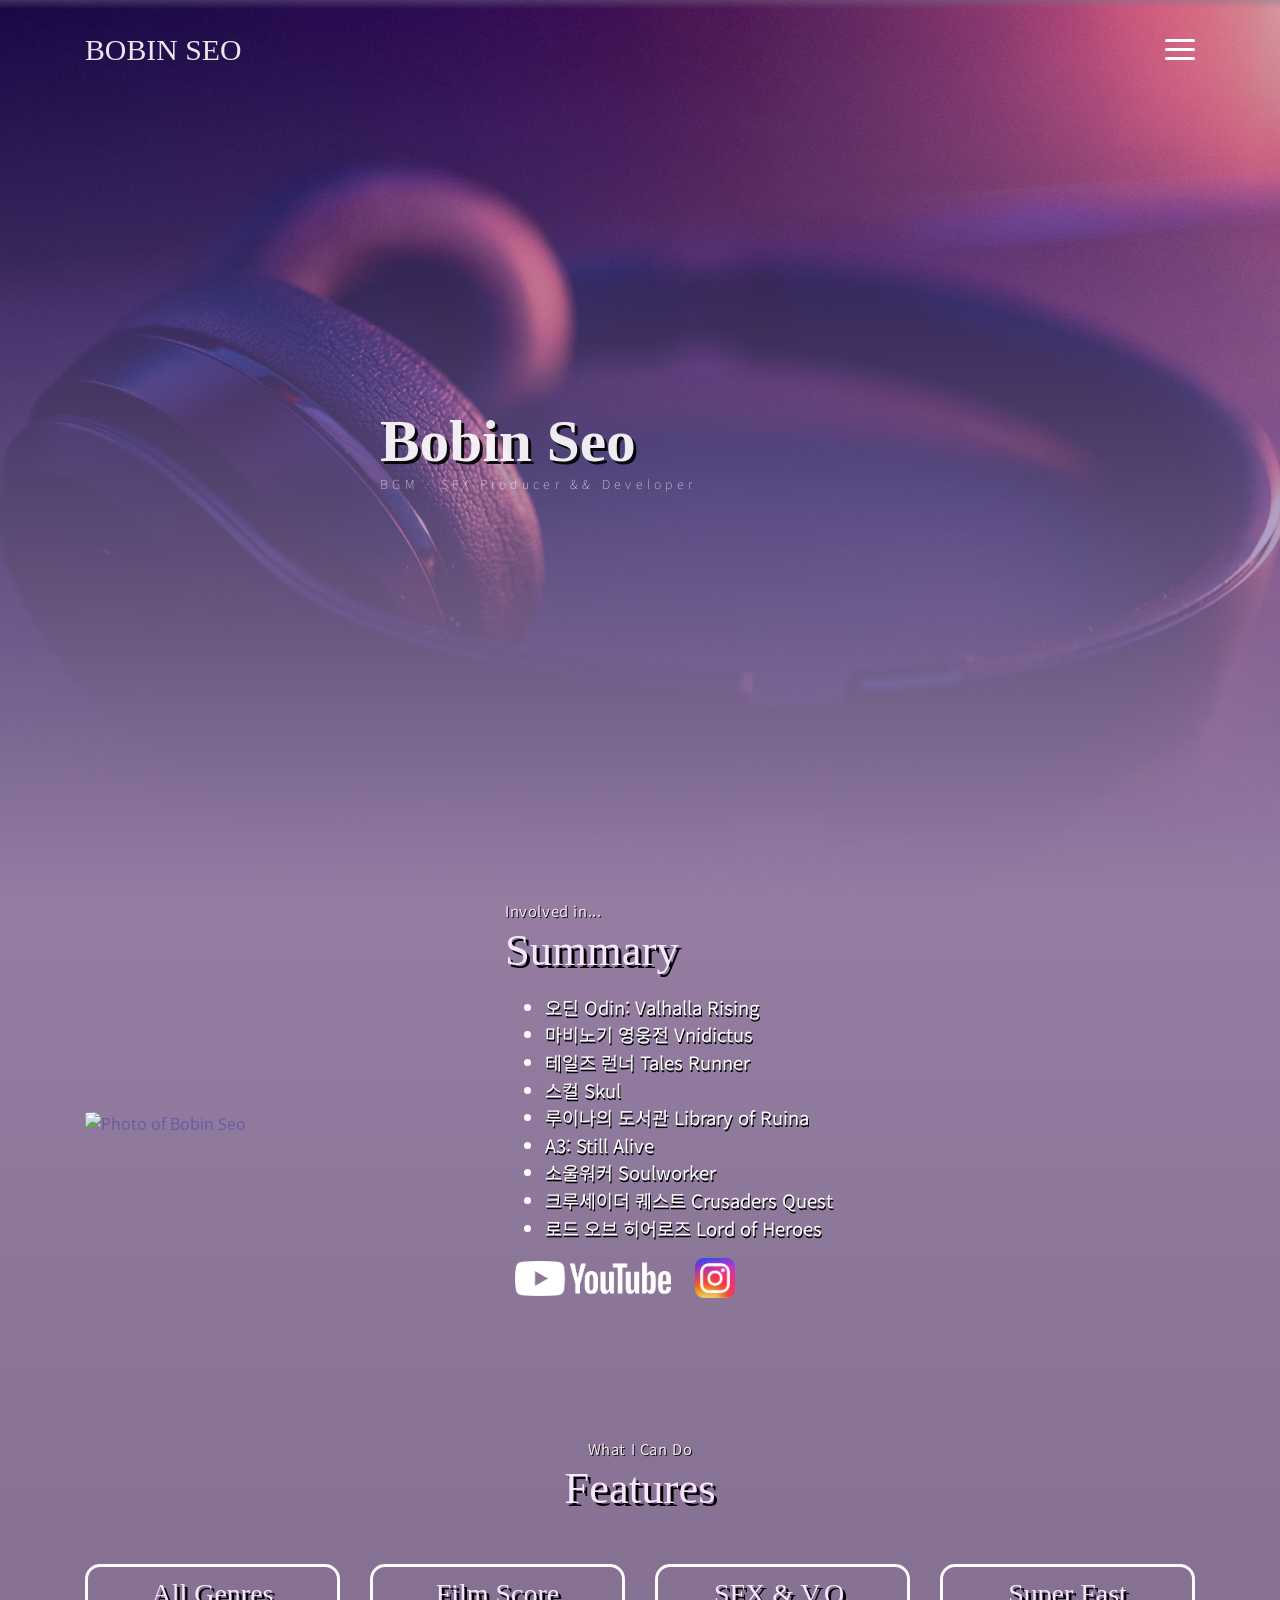
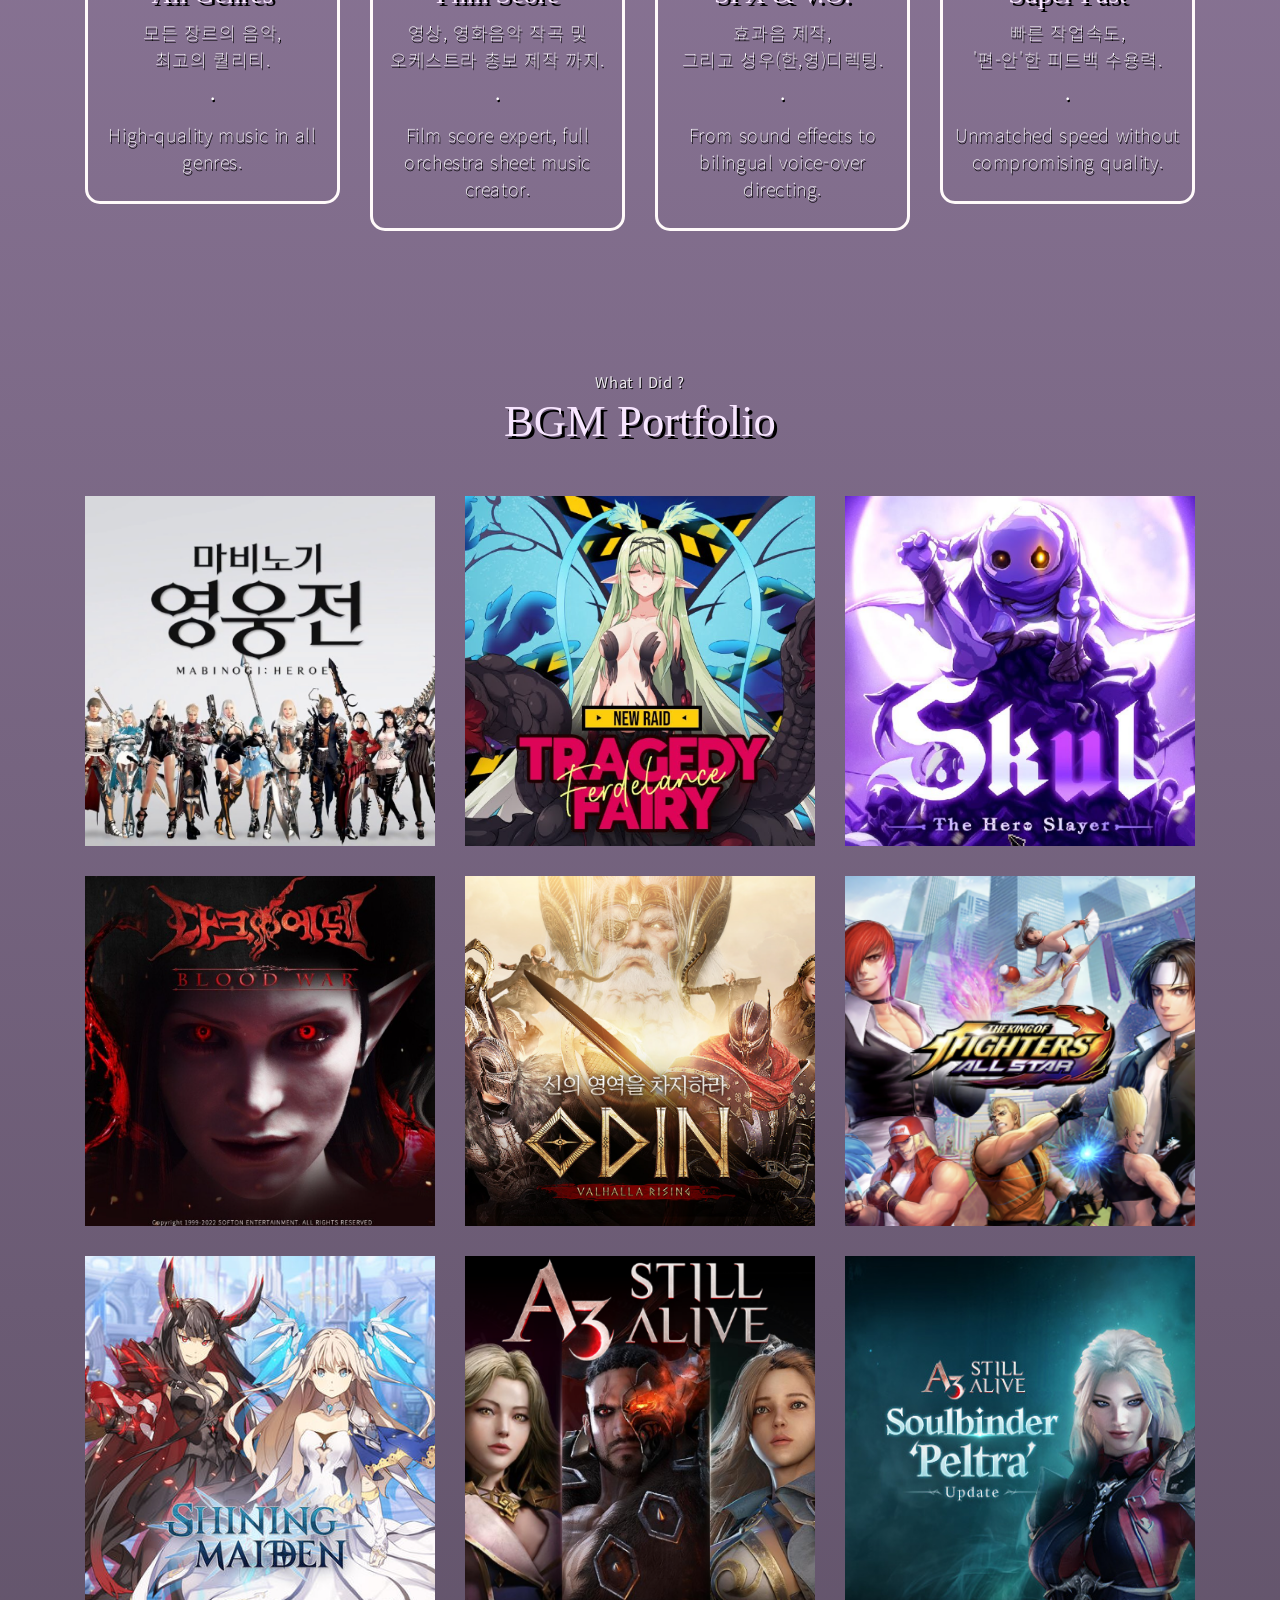
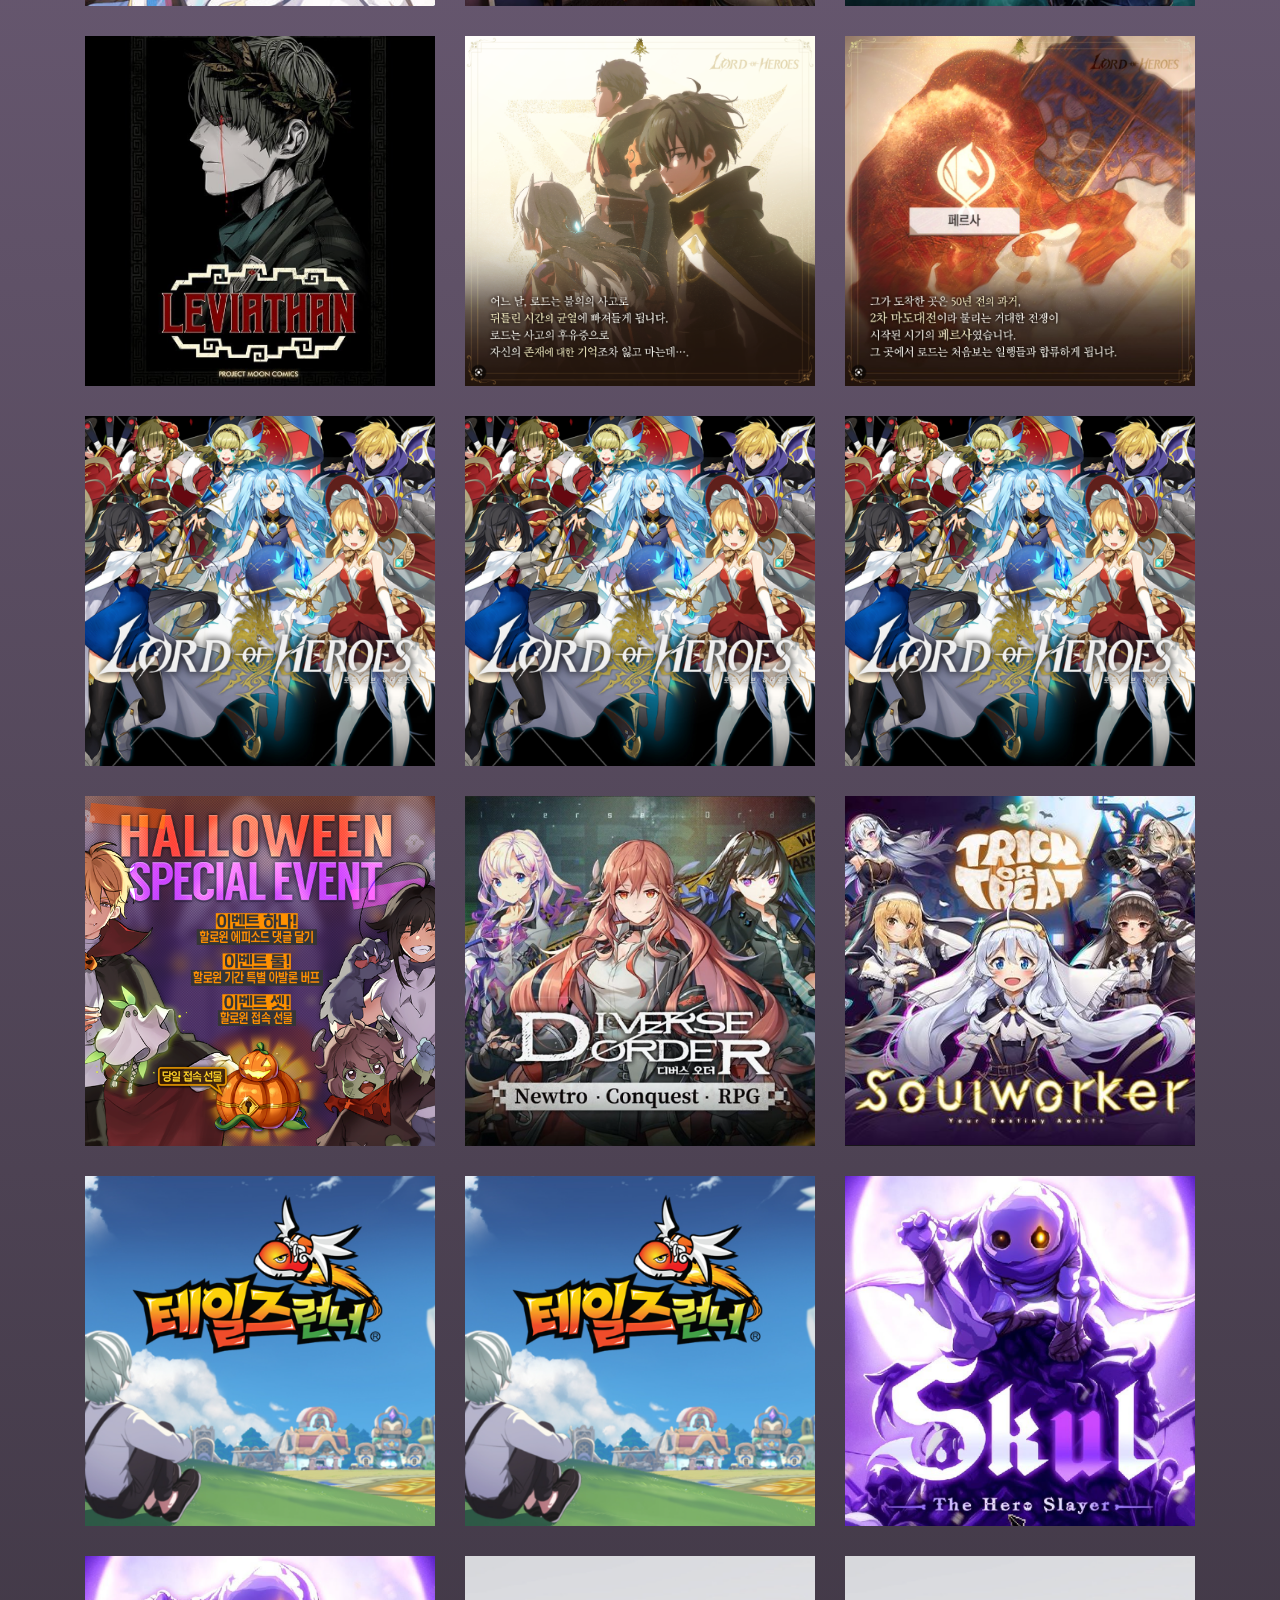
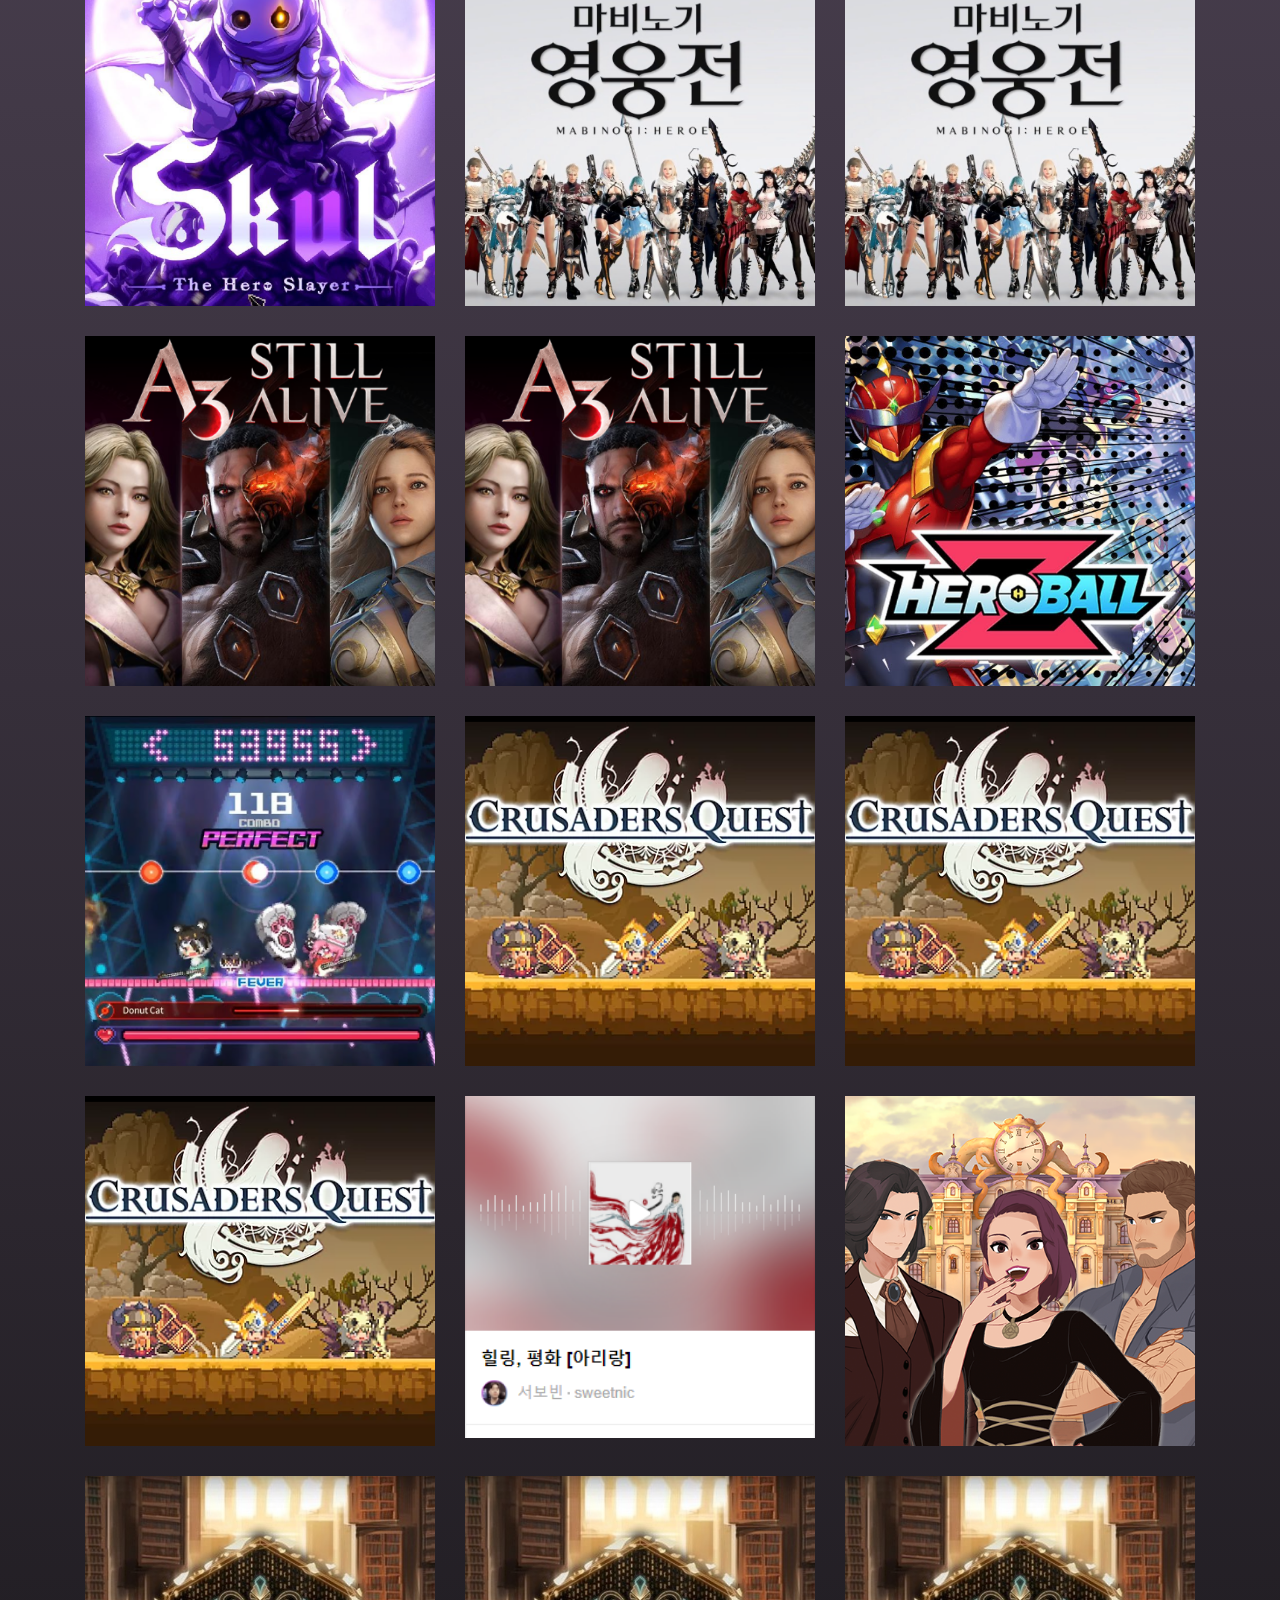
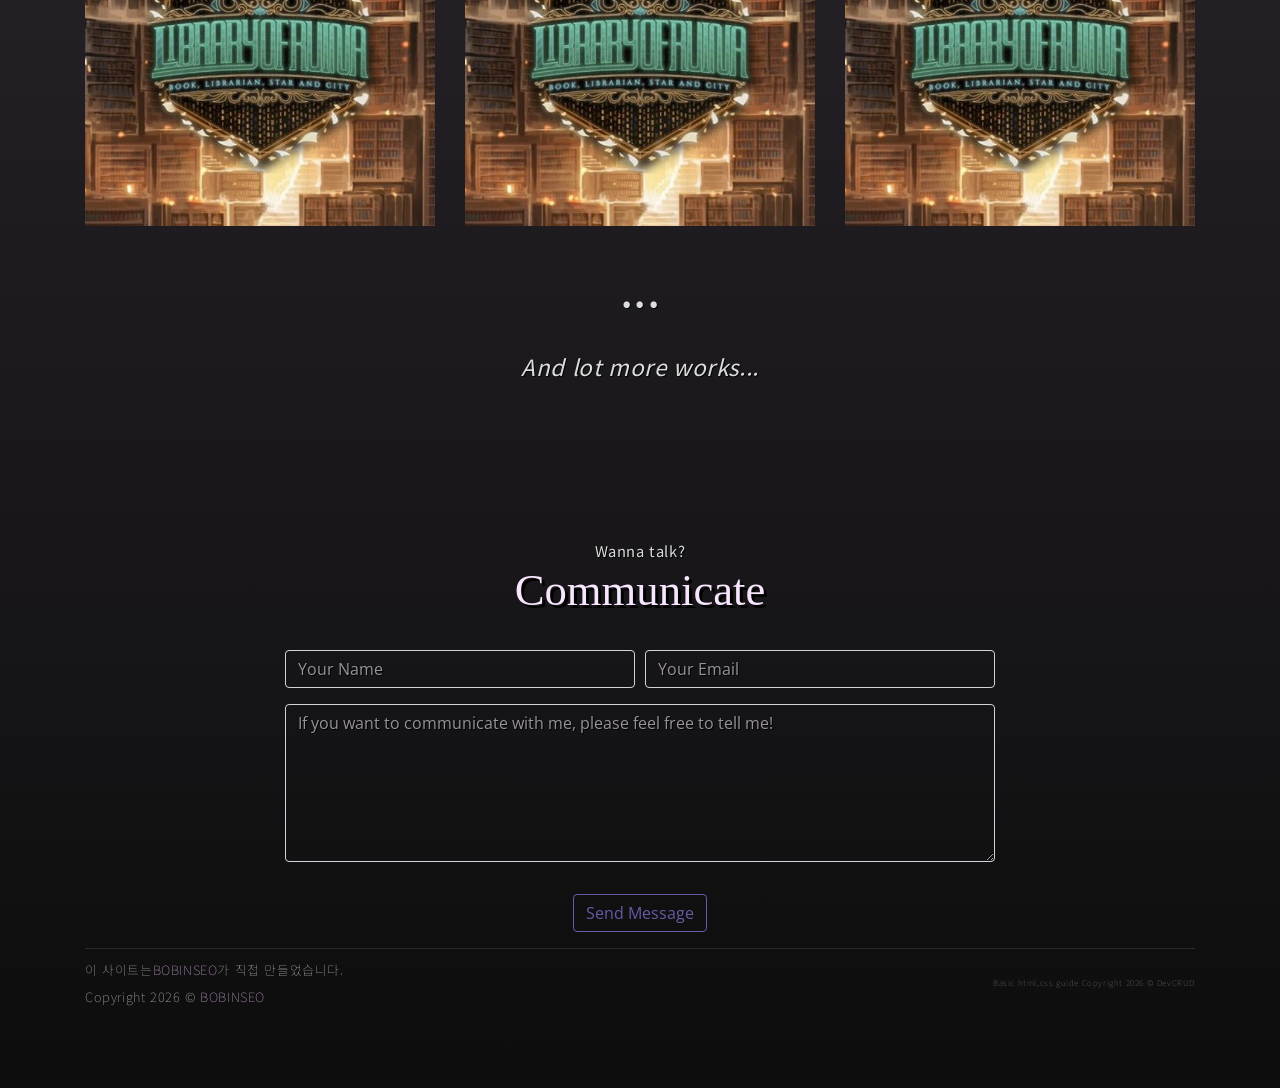
==== index.html @ 7906cbd5 "트레지디페어리 링크 수정" ====
<!DOCTYPE html>
<html lang="ko">
<head>
    <script src="https://kit.fontawesome.com/e84d4ce6f6.js" crossorigin="anonymous"></script>
	<meta charset="utf-8">
    <meta name="viewport" content="width=device-width, initial-scale=1, shrink-to-fit=no">
    <title>BOBIN SEO | Music & Sound Portfolio</title>
    <meta name="description" content="서보빈의 포트폴리오 웹사이트 | BOIBN SEO's Portfolio Website">
    <meta property="og:url" content="https://bobinseo.com">
    <meta property="og:title" content="서보빈의 포트폴리오 | BOIBN SEO's Portfolio">
    <meta property="og:type" content="website">
    <meta property="og:image" content="https://drive.google.com/uc?id=1fl97B_KArt2QrS_g76YPduOI6nVR3WTX">
    <meta property="og:description" content="서보빈의 포트폴리오 웹사이트 | BOIBN SEO's Portfolio Website">
    <meta name="naver-site-verification" content="b8c84375ed3cff5c813e1b20cf04dd9e8c3ff704" />
    <meta name="naver-site-verification" content="958705b2756553b239c29cc25637995adaf542cd" />
    <!-- font icons -->
    <link rel="stylesheet" href="assets/vendors/themify-icons/css/themify-icons.css">
    <!-- Bootstrap + index main styles -->
	<link rel="stylesheet" href="assets/css/index.css">
    <link rel="preconnect" href="https://fonts.googleapis.com">
    <link rel="preconnect" href="https://fonts.gstatic.com" crossorigin>
    <link href="https://fonts.googleapis.com/css2?family=Jua&family=Noto+Serif+KR:wght@500&family=Noto+Sans+KR&family=Source+Sans+Pro&family=Do+Hyeon&family=Do Hyeon:wght@300;500&IBM+Plex+Sans+KR&IBM+Plex+Sans+KR:wght@600&display=swap" rel="stylesheet">
    
</head>
<body data-spy="scroll" data-target=".navbar" data-offset="40" id="home">
    <div id="load">
        <img src="./assets/imgs/loading.gif" alt="loading gif">
    </div>
    <!-- Page Navbar -->
    <nav class="custom-navbar" data-spy="affix" data-offset-top="20">
        <div class="container">
            <a href="#home" class="logo">BOBIN SEO</a>
            <ul class="nav">
                <li class="item">
                    <a class="link" href="#home">Home</a>
                </li>
                <li class="item">
                    <a class="link" href="#about">Summary</a>
                </li>
                <li class="item">
                    <a class="link" href="#portfolio">Portfolio</a>
                </li>
                <li class="item">
                    <a class="link" href="#Communicate">Communicate</a>
                </li>
            </ul>
            <a href="javascript:void(0)" id="nav-toggle" class="hamburger hamburger--elastic">
                <div class="hamburger-box">
                  <div class="hamburger-inner"></div>
                </div>
            </a>
        </div>          
    </nav><!-- End of Page Navbar -->

    <!-- page header -->
    <header id="home" class="header">
        <div class="overlay"></div>
        <div class="header-content container">
            <h1 class="header-title">
                <span class="down">Bobin Seo</span>
            </h1>
            <p class="header-subtitle">BGM &#183; SFX Producer && Developer</p>
        </div>              
    </header><!-- end of page header -->

    <!-- about section -->
    <section class="background-color">
    <section class="section pt-0" id="about">
        <!-- container -->
        <div class="container text-center">
            <!-- about wrapper -->
            <div class="about">
                <div class="about-img-holder">
                    <img src="./assets/imgs/mypic.jpg" class="about-img" alt="Photo of Bobin Seo">
                </div>
                <div class="about-caption">
                    <p class="section-subtitle">Involved in...</p>
                    <h2 class="section-title mb-3">Summary</h2>
                    <p>
                        <ul class="sum-list" style="font-family: 'Noto Sans KR', sans-serif; font-size: 1.15rem; color:#fff">
                            <li>오딘 Odin: Valhalla Rising</li>
                            <li>마비노기 영웅전 Vnidictus</li>
                            <li>테일즈 런너 Tales Runner</li>
                            <li>스컬 Skul</li>
                            <li>루이나의 도서관 Library of Ruina</li>
                            <li>A3: Still Alive</li>
                            <li>소울워커 Soulworker</li>
                            <li>크루세이더 퀘스트 Crusaders Quest</li>
                            <li>로드 오브 히어로즈 Lord of Heroes</li>
                        </ul>
                    </p>
                    <div class="sns-btn">
                        <a href="https://www.youtube.com/channel/UCmDfRomJVH2MfhT-hBpB-mQ" target="_blank">
                            <img class="yutube-btn" src="./assets/imgs/yt_logo_mono_dark.png" alt="Go to Bobin's youtube channel">
                        <a>
                        <a href="https://www.instagram.com/b0b1n2" target="_blank">
                            <img class="insta-btn" src="./assets/imgs/insta_logo.png" alt="Go to Bobin's instagram feed">
                        <a>
                    </div>
                </div>              
            </div><!-- end of about wrapper -->
        </div><!-- end of container -->
    </section> <!-- end of about section -->

    <!-- Features = service section -->
    <section class="section" id="service">
        <div class="container text-center">
            <p class="section-subtitle">What I Can Do</p>
            <h6 class="section-title mb-6">Features</h6>
        <!-- row -->
            <div class="row">
                <div class="col-md-6 col-lg-3 service-card-container">
                    <div class="service-card">
                        <div class="body">
                            <i class="fa-solid fa-icons"></i>
                            <h6 class="title">All Genres</h6>
                            <p class="feature-sub" style="font-family: 'Noto Sans KR', sans-serif;">모든 장르의 음악,<br>최고의 퀄리티.<br><span style="font-size: 2rem;">&#183;</span><br>High-quality music in all genres.</p>
                        </div>
                    </div>
                </div>
                <div class="col-md-6 col-lg-3 service-card-container">
                    <div class="service-card">
                        <div class="body">
                            <i class="fa-solid fa-photo-film"></i>
                            <h6 class="title">Film Score</h6>
                            <p class="feature-sub" style="font-family: 'Noto Sans KR', sans-serif;">영상, 영화음악 작곡 및<br>오케스트라 총보 제작 까지.<br><span style="font-size: 2rem;">&#183;</span><br>Film score expert, full orchestra sheet music creator.</p>
                        </div>
                    </div>
                </div>
                <div class="col-md-6 col-lg-3 service-card-container">
                    <div class="service-card">
                        <div class="body">
                            <i class="fa-solid fa-microphone-lines"></i>
                            <h6 class="title">SFX & V.O.</h6>
                            <p class="feature-sub" style="font-family: 'Noto Sans KR', sans-serif;">효과음 제작,<br>그리고 성우(한,영)디렉팅.<br><span style="font-size: 2rem;">&#183;</span><br>From sound effects to bilingual voice-over directing.</p>
                        </div>
                    </div>
                </div>
                <div class="col-md-6 col-lg-3 service-card-container">
                    <div class="service-card">
                        <div class="body">
                            <i class="fa-solid fa-rocket"></i>
                            <h6 class="title">Super Fast</h6>
                            <p class="feature-sub" style="font-family: 'Noto Sans KR', sans-serif;">빠른 작업속도,<br>'편-안'한 피드백 수용력.<br><span style="font-size: 2rem;">&#183;</span><br>Unmatched speed without compromising quality.</p>
                        </div>
                    </div>
                </div>
            </div><!-- end of row -->
        </div>
    </section><!-- end of service section -->

    <!-- portfolio section -->
    <section class="section" id="portfolio">
        <div class="container text-center">
            <p class="section-subtitle">What I Did ?</p>
            <h6 class="section-title mb-6">BGM Portfolio</h6>
            <!-- row -->
            <div class="row box1 popupModalVideo">
                <div class="col-md-4">
                    <a data-video="p4M-d61k81o" class="portfolio-card">
                        <img src="./assets/imgs/vin.png" class="portfolio-card-img" class="img-responsive rounded" alt="Vindictus raid battle theme">    
                        <span class="portfolio-card-overlay">
                            <span class="portfolio-card-caption">
                                <h4 class="game-title" style="font-family: 'Noto Sans KR', sans-serif;">마비노기 영웅전</h5>
                                <p class="font-weight-normal game-subtitle" style="font-family: 'Noto Sans KR', sans-serif;">밀레드 레이드 전투 BGM</p>
                                <!-- <h4 class="click">Click!</h4> -->
                            </span>                         
                        </span>                     
                    </a>
                </div>
                <div class="col-md-4">
                    <a data-video="hp3LPXqdZek" class="portfolio-card">
                        <img src="./assets/imgs/soul_tf.png"  class="portfolio-card-img" class="img-responsive rounded" alt="Soulworker tragedy fairy theme">    
                        <span class="portfolio-card-overlay">
                            <span class="portfolio-card-caption">
                                <h4 class="game-title" style="font-family: 'Noto Sans KR', sans-serif;">소울워커</h5>
                                <p class="font-weight-normal game-subtitle" style="font-family: 'Noto Sans KR', sans-serif;">트래지디 페어리 테마</p>
                                <!-- <h4 class="click">Click!</h4> -->
                            </span>                         
                        </span>                     
                    </a>
                </div>
                <div class="col-md-4">
                    <a data-video='qFC0OEAxKBI' class="portfolio-card">
                        <img class="portfolio-card-img" src="./assets/imgs/skul.png" class="img-responsive rounded" alt="Skul chapter 5 boss phase 1 theme">
                        <span class="portfolio-card-overlay">
                            <span class="portfolio-card-caption">
                                <h4 class="game-title" style="font-family: 'Noto Sans KR', sans-serif;">스컬</h5>
                                <p class="font-weight-normal game-subtitle" style="font-family: 'Noto Sans KR', sans-serif;">챕터 5 보스 Phase 1</p>
                                <!-- <h4 class="click">Click!</h4> -->
                            </span>                         
                        </span>                         
                    </a>
                </div>
            </div><!-- end of row -->
            <!-- row -->
            <div class="row box1 popupModalVideo">
                <div class="col-md-4">
                    <a data-video="oFNqg_nOzlo" class="portfolio-card">
                        <img src="./assets/imgs/darkeden.png"  class="portfolio-card-img" class="img-responsive rounded" alt="Dark Eden: Blood war trailer theme">
                        <span class="portfolio-card-overlay">
                            <span class="portfolio-card-caption">
                                <h4 class="game-title" style="font-family: 'Noto Sans KR', sans-serif;">다크에덴: 블러드워</h5>
                                <p class="font-weight-normal game-subtitle" style="font-family: 'Noto Sans KR', sans-serif;">다크에덴 블러드워 트레일러</p>
                                <!-- <h4 class="click">Click!</h4> -->
                            </span>                         
                        </span>                         
                    </a>
                </div>
                <div class="col-md-4">
                    <a data-video="sINptLkMIMs" class="portfolio-card">
                        <img src="./assets/imgs/odin.png"  class="portfolio-card-img" class="img-responsive rounded" alt="Odin: Valhalla Rising, Midgard field theme">    
                        <span class="portfolio-card-overlay">
                            <span class="portfolio-card-caption">
                                <h4 class="game-title" style="font-family: 'Noto Sans KR', sans-serif;">오딘: 발할라 라이징</h5>
                                <p class="font-weight-normal game-subtitle" style="font-family: 'Noto Sans KR', sans-serif;">미드가르드 필드</p>
                                <!-- <h4 class="click">Click!</h4> -->
                            </span>                         
                        </span>                     
                    </a>
                </div>
                <div class="col-md-4">
                    <a data-video="83DX71gsLDM" class="portfolio-card">
                        <img src="./assets/imgs/kof.png"  class="portfolio-card-img" class="img-responsive rounded" alt="KOF & DOA Collaboration theme">    
                        <span class="portfolio-card-overlay">
                            <span class="portfolio-card-caption">
                                <h4 class="game-title" style="font-family: 'Noto Sans KR', sans-serif;">킹오파 & DOA</h5>
                                <p class="font-weight-normal game-subtitle" style="font-family: 'Noto Sans KR', sans-serif;">콜라보레이션 테마</p>
                                <!-- <h4 class="click">Click!</h4> -->
                            </span>                         
                        </span>                     
                    </a>
                </div>
            </div><!-- end of row -->
            <!-- row -->
            <div class="row box1 popupModalVideo">
                <div class="col-md-4">
                    <a data-video="PVXpihR9520" class="portfolio-card">
                        <img src="./assets/imgs/sm.png"  class="portfolio-card-img" class="img-responsive rounded" alt="Shining Maiden Opening Song">    
                        <span class="portfolio-card-overlay">
                            <span class="portfolio-card-caption">
                                <h4 class="game-title" style="font-family: 'Noto Sans KR', sans-serif;">소녀평화(少女平和)</h5>
                                <p class="font-weight-normal game-subtitle" style="font-family: 'Noto Sans KR', sans-serif;">오프닝 Jap. 보컬곡</p>
                                <!-- <h4 class="click">Click!</h4> -->
                            </span>                         
                        </span>                     
                    </a>
                </div>
                <div class="col-md-4">
                    <a data-video="NOuxJ8kpkGk" class="portfolio-card">
                        <img src="./assets/imgs/a3.png"  class="portfolio-card-img" class="img-responsive rounded" alt="A3:Still alive Ingame cinematic video BGM">
                        <span class="portfolio-card-overlay">
                            <span class="portfolio-card-caption">
                                <h4 class="game-title" style="font-family: 'Noto Sans KR', sans-serif;">A3: 스틸 얼라이브</h5>
                                <p class="font-weight-normal game-subtitle" style="font-family: 'Noto Sans KR', sans-serif;">인게임 시네마틱 컷신</p>
                                <!-- <h4 class="click">Click!</h4> -->
                            </span>                         
                        </span>                         
                    </a>
                </div>
                <div class="col-md-4">
                    <a data-video="II40TATx0EU" class="portfolio-card">
                        <img src="./assets/imgs/a3_soul.png"  class="portfolio-card-img" class="img-responsive rounded" alt="A3:Still alive soulbinder trailer BGM">    
                        <span class="portfolio-card-overlay">
                            <span class="portfolio-card-caption">
                                <h4 class="game-title" style="font-family: 'Noto Sans KR', sans-serif;">A3: 영혼술사</h5>
                                <p class="font-weight-normal game-subtitle" style="font-family: 'Noto Sans KR', sans-serif;">영혼술사 트레일러</p>
                                <!-- <h4 class="click">Click!</h4> -->
                            </span>                         
                        </span>                     
                    </a>
                </div>
            </div><!-- end of row -->
            <!-- row -->
            <div class="row box1 popupModalVideo">
                <div class="col-md-4">
                    <a data-video="GEXJlYBxnR0" class="portfolio-card">
                        <img src="./assets/imgs/levi.png"  class="portfolio-card-img" class="img-responsive rounded" alt="Leviathan Comics Promotion Video BGM">    
                        <span class="portfolio-card-overlay">
                            <span class="portfolio-card-caption">
                                <h4 class="game-title" style="font-family: 'Noto Sans KR', sans-serif;">Leviathan</h5>
                                <p class="font-weight-normal game-subtitle" style="font-family: 'Noto Sans KR', sans-serif;">Comics 광고영상</p>
                                <!-- <h4 class="click">Click!</h4> -->
                            </span>                         
                        </span>                     
                    </a>
                </div>
                <div class="col-md-4">
                    <a data-video="KYzL7_5s6FM" class="portfolio-card">
                        <img src="./assets/imgs/loh_md.png"  class="portfolio-card-img" class="img-responsive rounded" alt="Lord of Heroes Majestic stand main battle theme">    
                        <span class="portfolio-card-overlay">
                            <span class="portfolio-card-caption">
                                <h4 class="game-title" style="font-family: 'Noto Sans KR', sans-serif;">로드 오브 히어로즈</h5>
                                <p class="font-weight-normal game-subtitle" style="font-family: 'Noto Sans KR', sans-serif;">마도대전 일반전투<br><p class="section-subtitle" style="font-size: 1rem;">0~30초:동료 시안본</p></p>
                                <!-- <h4 class="click">Click!</h4> -->
                            </span>                         
                        </span>                     
                    </a>
                </div>
                <div class="col-md-4">
                    <a data-video="1e86lp8RkUA" class="portfolio-card">
                        <img src="./assets/imgs/loh_wm.png"  class="portfolio-card-img" class="img-responsive rounded" alt="Lord of Heroes Majestic stand world map theme">
                        <span class="portfolio-card-overlay">
                            <span class="portfolio-card-caption">
                                <h4 class="game-title" style="font-family: 'Noto Sans KR', sans-serif;">로드 오브 히어로즈</h5>
                                <p class="font-weight-normal game-subtitle" style="font-family: 'Noto Sans KR', sans-serif;">마도대전 월드맵</p>
                                <!-- <h4 class="click">Click!</h4> -->
                            </span>                         
                        </span>                         
                    </a>
                </div>
            </div><!-- end of row -->
            <!-- row -->
            <div class="row box1 popupModalVideo">
                <div class="col-md-4">
                    <a data-video="HSBZXz3bXTc" class="portfolio-card">
                        <img src="./assets/imgs/loh.png"  class="portfolio-card-img" class="img-responsive rounded" alt="Lord of Heroes Lobby theme">    
                        <span class="portfolio-card-overlay">
                            <span class="portfolio-card-caption">
                                <h4 class="game-title" style="font-family: 'Noto Sans KR', sans-serif;">로드 오브 히어로즈</h5>
                                <p class="font-weight-normal game-subtitle" style="font-family: 'Noto Sans KR', sans-serif;">로비<br><p class="section-subtitle" style="font-size: 1rem;">0~30초:동료 시안본</p></p>
                                <!-- <h4 class="click">Click!</h4> -->
                            </span>                         
                        </span>                     
                    </a>
                </div>
                <div class="col-md-4">
                    <a data-video="s0nH8uCtNIo" class="portfolio-card">
                        <img src="./assets/imgs/loh.png"  class="portfolio-card-img" class="img-responsive rounded" alt="Lord of Heroes Primeval hall theme">    
                        <span class="portfolio-card-overlay">
                            <span class="portfolio-card-caption">
                                <h4 class="game-title" style="font-family: 'Noto Sans KR', sans-serif;">로드 오브 히어로즈</h5>
                                <p class="font-weight-normal game-subtitle" style="font-family: 'Noto Sans KR', sans-serif;">전당<br><em>"화신들의 무덤"</em></p>
                                <!-- <h4 class="click">Click!</h4> -->
                            </span>                         
                        </span>                     
                    </a>
                </div>
                <div class="col-md-4">
                    <a data-video="CWrRwybB-Y0" class="portfolio-card">
                        <img src="./assets/imgs/loh.png"  class="portfolio-card-img" class="img-responsive rounded" alt="Lord of Heroes Arena theme">
                        <span class="portfolio-card-overlay">
                            <span class="portfolio-card-caption">
                                <h4 class="game-title" style="font-family: 'Noto Sans KR', sans-serif;">로드 오브 히어로즈</h5>
                                <p class="font-weight-normal game-subtitle" style="font-family: 'Noto Sans KR', sans-serif;">아레나<br><em>"검을 맞대고"</em></p>
                                <!-- <h4 class="click">Click!</h4> -->
                            </span>                         
                        </span>                         
                    </a>
                </div>
            </div><!-- end of row -->
            <!-- row -->
            <div class="row box1 popupModalVideo">
                <div class="col-md-4">
                    <a data-video="TRt7LP1s1po" class="portfolio-card">
                        <img src="./assets/imgs/loh_hal.png"  class="portfolio-card-img" class="img-responsive rounded" alt="Lord of Heroes Lobby halloween version them">    
                        <span class="portfolio-card-overlay">
                            <span class="portfolio-card-caption">
                                <h4 class="game-title" style="font-family: 'Noto Sans KR', sans-serif;">로드 오브 히어로즈</h5>
                                <p class="font-weight-normal game-subtitle" style="font-family: 'Noto Sans KR', sans-serif;">로비 할로윈 Ver.</p>
                                <!-- <h4 class="click">Click!</h4> -->
                            </span>                         
                        </span>                     
                    </a>
                </div>
                <div class="col-md-4">
                    <a data-video="t2JGIwooeFI" class="portfolio-card">
                        <img src="./assets/imgs/do.png"  class="portfolio-card-img" class="img-responsive rounded" alt="Diverse Order night battle(world map) theme">    
                        <span class="portfolio-card-overlay">
                            <span class="portfolio-card-caption">
                                <h4 class="game-title" style="font-family: 'Noto Sans KR', sans-serif;">디버스 오더</h5>
                                <p class="font-weight-normal game-subtitle" style="font-family: 'Noto Sans KR', sans-serif;">밤 월드맵</p>
                                <!-- <h4 class="click">Click!</h4> -->
                            </span>                         
                        </span>                     
                    </a>
                </div>
                <div class="col-md-4">
                    <a data-video="GcJ1g5Zy9l8" class="portfolio-card">
                        <img src="./assets/imgs/soul_moon.png"  class="portfolio-card-img" class="img-responsive rounded" alt="Soulworker halloween moonlight party theme">
                        <span class="portfolio-card-overlay">
                            <span class="portfolio-card-caption">
                                <h4 class="game-title" style="font-family: 'Noto Sans KR', sans-serif;">소울워커</h5>
                                <p class="font-weight-normal game-subtitle" style="font-family: 'Noto Sans KR', sans-serif;">할로윈 문라이트 파티</p>
                                <!-- <h4 class="click">Click!</h4> -->
                            </span>                         
                        </span>                         
                    </a>
                </div>
            </div><!-- end of row -->
            <!-- row -->
            <div class="row box1 popupModalVideo">
                <div class="col-md-4">
                    <a data-video="hZEckQlqDVI" class="portfolio-card">
                        <img src="./assets/imgs/tales.png"  class="portfolio-card-img" class="img-responsive rounded" alt="Tales Runner The Match Girl's Wrath theme">    
                        <span class="portfolio-card-overlay">
                            <span class="portfolio-card-caption">
                                <h4 class="game-title" style="font-family: 'Noto Sans KR', sans-serif;">테일즈 런너</h5>
                                <p class="font-weight-normal game-subtitle" style="font-family: 'Noto Sans KR', sans-serif;">성냥팔이소녀의 분노</p>
                                <!-- <h4 class="click">Click!</h4> -->
                            </span>                         
                        </span>                     
                    </a>
                </div>
                <div class="col-md-4">
                    <a data-video="0mQGOAtx864" class="portfolio-card">
                        <img src="./assets/imgs/tales.png"  class="portfolio-card-img" class="img-responsive rounded" alt="Tales Runner Henry boss training theme">
                        <span class="portfolio-card-overlay">
                            <span class="portfolio-card-caption">
                                <h4 class="game-title" style="font-family: 'Noto Sans KR', sans-serif;">테일즈 런너</h5>
                                <p class="font-weight-normal game-subtitle" style="font-family: 'Noto Sans KR', sans-serif;">앙리 보스 트레이닝</p>
                                <!-- <h4 class="click">Click!</h4> -->
                            </span>                         
                        </span>                         
                    </a>
                </div>
                <div class="col-md-4">
                    <a data-video="6MrdMFrzCY4" class="portfolio-card">
                        <img src="./assets/imgs/skul.png" class="portfolio-card-img" class="img-responsive rounded" alt="Skul chapter 1 theme">    
                        <span class="portfolio-card-overlay">
                            <span class="portfolio-card-caption">
                                <h4 class="game-title" style="font-family: 'Noto Sans KR', sans-serif;">스컬</h5>
                                <p class="font-weight-normal game-subtitle" style="font-family: 'Noto Sans KR', sans-serif;">챕터 1</p>
                                <!-- <h4 class="click">Click!</h4> -->
                            </span>                         
                        </span>                     
                    </a>
                </div>
            </div><!-- end of row -->
            <!-- row -->
            <div class="row box1 popupModalVideo">
                <div class="col-md-4">
                    <a data-video="h0yzTeq8Oq0" class="portfolio-card">
                        <img src="./assets/imgs/skul.png"  class="portfolio-card-img" class="img-responsive rounded" alt="Skul chapter 3 theme">    
                        <span class="portfolio-card-overlay">
                            <span class="portfolio-card-caption">
                                <h4 class="game-title" style="font-family: 'Noto Sans KR', sans-serif;">스컬</h5>
                                <p class="font-weight-normal game-subtitle" style="font-family: 'Noto Sans KR', sans-serif;">챕터 3</p>
                                <!-- <h4 class="click">Click!</h4> -->
                            </span>                         
                        </span>                     
                    </a>
                </div>
                <div class="col-md-4">
                    <a data-video="Bf6SEWknvKc" class="portfolio-card">
                        <img src="./assets/imgs/vin.png"  class="portfolio-card-img" class="img-responsive rounded" alt="Vindictus Aodhan raid ending scene BGM">
                        <span class="portfolio-card-overlay">
                            <span class="portfolio-card-caption">
                                <h4 class="game-title" style="font-family: 'Noto Sans KR', sans-serif;">마비노기 영웅전</h5>
                                <p class="font-weight-normal game-subtitle" style="font-family: 'Noto Sans KR', sans-serif;">아이단 엔딩 컷신</p>
                                <!-- <h4 class="click">Click!</h4> -->
                            </span>                         
                        </span>                         
                    </a>
                </div>
                <div class="col-md-4">
                    <a data-video="7fjaqHnNQ4g" class="portfolio-card">
                        <img src="./assets/imgs/vin.png"  class="portfolio-card-img" class="img-responsive rounded" alt="Vindictus Tessa teaser trailer BGM">
                        <span class="portfolio-card-overlay">
                            <span class="portfolio-card-caption">
                                <h4 class="game-title" style="font-family: 'Noto Sans KR', sans-serif;">마비노기 영웅전</h5>
                                <p class="font-weight-normal game-subtitle" style="font-family: 'Noto Sans KR', sans-serif;">테사 티저 영상</p>
                                <!-- <h4 class="click">Click!</h4> -->
                            </span>                         
                        </span>                     
                    </a>
                </div>
            </div><!--end of row-->
            <!-- row -->
            <div class="row box1 popupModalVideo">
                <div class="col-md-4">
                    <a data-video="gkn0R2JWPKQ" class="portfolio-card">
                        <img src="./assets/imgs/a3.png"  class="portfolio-card-img" class="img-responsive rounded" alt="A3:Still alive Guild festival">
                        <span class="portfolio-card-overlay">
                            <span class="portfolio-card-caption">
                                <h4 class="game-title" style="font-family: 'Noto Sans KR', sans-serif;">A3</h5>
                                <p class="font-weight-normal game-subtitle" style="font-family: 'Noto Sans KR', sans-serif;">길드축제</p>
                                <!-- <h4 class="click">Click!</h4> -->
                            </span>                         
                        </span>
                    </a>
                </div>
                <div class="col-md-4">
                    <a data-video="LUmkBx5cfLk" class="portfolio-card">
                        <img src="./assets/imgs/a3.png"  class="portfolio-card-img" class="img-responsive rounded" alt="A3:Still alive Guild Hideout theme">    
                        <span class="portfolio-card-overlay">
                            <span class="portfolio-card-caption">
                                <h4 class="game-title" style="font-family: 'Noto Sans KR', sans-serif;">A3</h5>
                                <p class="font-weight-normal game-subtitle" style="font-family: 'Noto Sans KR', sans-serif;">길드아지트</p>
                                <!-- <h4 class="click">Click!</h4> -->
                            </span>                         
                        </span>                     
                    </a>
                </div>
                <div class="col-md-4">
                    <a data-video="aW6HeR6vvJg" class="portfolio-card">
                        <img src="./assets/imgs/hero.png"  class="portfolio-card-img" class="img-responsive rounded" alt="HeroBall Z first trailer BGM">    
                        <span class="portfolio-card-overlay">
                            <span class="portfolio-card-caption">
                                <h4 class="game-title" style="font-family: 'Noto Sans KR', sans-serif;">히어로볼Z</h5>
                                <p class="font-weight-normal game-subtitle" style="font-family: 'Noto Sans KR', sans-serif;">1차 트레일러</p>
                                <!-- <h4 class="click">Click!</h4> -->
                            </span>                         
                        </span>                     
                    </a>
                </div>
            </div><!-- end of row -->
            <!-- row -->
            <div class="row box1 popupModalVideo">
                <div class="col-md-4">
                    <a data-video="Tz0Fi7v0noo" class="portfolio-card">
                        <img src="./assets/imgs/cq_donut.png"  class="portfolio-card-img" class="img-responsive rounded" alt="Crusaders Quest Donut Cat Song">    
                        <span class="portfolio-card-overlay">
                            <span class="portfolio-card-caption">
                                <h4 class="game-title" style="font-family: 'Noto Sans KR', sans-serif;">크루세이더 퀘스트</h5>
                                <p class="font-weight-normal game-subtitle" style="font-family: 'Noto Sans KR', sans-serif;">Donut Cat 보컬곡</p>
                                <!-- <h4 class="click">Click!</h4> -->
                            </span>                         
                        </span>                     
                    </a>
                </div>
                <div class="col-md-4">
                    <a data-video="1AZlvLidw3I" class="portfolio-card">
                        <img src="./assets/imgs/cq.png"  class="portfolio-card-img" class="img-responsive rounded" alt="Crusaders Quest Road Industry Headquarters theme">
                        <span class="portfolio-card-overlay">
                            <span class="portfolio-card-caption">
                                <h4 class="game-title" style="font-family: 'Noto Sans KR', sans-serif;">크루세이더 퀘스트</h5>
                                <p class="font-weight-normal game-subtitle" style="font-family: 'Noto Sans KR', sans-serif;">Road Industry Headquarters</p>
                                <!-- <h4 class="click">Click!</h4> -->
                            </span>                         
                        </span>                         
                    </a>
                </div>
                <div class="col-md-4">
                    <a data-video="U6mCAfWptQU" class="portfolio-card">
                        <img src="./assets/imgs/cq.png"  class="portfolio-card-img" class="img-responsive rounded" alt="Crusaders Quest Event Summer theme">    
                        <span class="portfolio-card-overlay">
                            <span class="portfolio-card-caption">
                                <h4 class="game-title" style="font-family: 'Noto Sans KR', sans-serif;">크루세이더 퀘스트</h5>
                                <p class="font-weight-normal game-subtitle" style="font-family: 'Noto Sans KR', sans-serif;">여름 이벤트</p>
                                <!-- <h4 class="click">Click!</h4> -->
                            </span>                         
                        </span>                     
                    </a>
                </div>
            </div><!-- end of row -->
            <!-- row -->
            <div class="row box1 popupModalVideo">
                <div class="col-md-4">
                    <a data-video="ZBPQ_jmTVRw" class="portfolio-card">
                        <img src="./assets/imgs/cq.png"  class="portfolio-card-img" class="img-responsive rounded" alt="Crusaders Quest Event Bingo theme">
                        <span class="portfolio-card-overlay">
                            <span class="portfolio-card-caption">
                                <h4 class="game-title" style="font-family: 'Noto Sans KR', sans-serif;">크루세이더 퀘스트</h5>
                                <p class="font-weight-normal game-subtitle" style="font-family: 'Noto Sans KR', sans-serif;">빙고 이벤트</p>
                                <!-- <h4 class="click">Click!</h4> -->
                            </span>                         
                        </span>                         
                    </a>
                </div>
                <div class="col-md-4">
                    <a data-video="jLdCJ3dAhzk" class="portfolio-card">
                        <img src="./assets/imgs/arirang.png"  class="portfolio-card-img" class="img-responsive rounded" alt="Arirang for Orchestra classical piece">    
                        <span class="portfolio-card-overlay">
                            <span class="portfolio-card-caption">
                                <h4 class="game-title" style="font-family: 'Noto Sans KR', sans-serif;">아리랑</h5>
                                <p class="font-weight-normal game-subtitle" style="font-family: 'Noto Sans KR', sans-serif;">오케스트라 편곡 버전</p>
                                <!-- <h4 class="click">Click!</h4> -->
                            </span>                         
                        </span>                     
                    </a>
                </div>
                <div class="col-md-4">
                    <a data-video="kKWcMhKvRlQ" class="portfolio-card">
                        <img src="./assets/imgs/sh.png"  class="portfolio-card-img" class="img-responsive rounded" alt="Secret House BGMs">    
                        <span class="portfolio-card-overlay">
                            <span class="portfolio-card-caption">
                                <h4 class="game-title" style="font-family: 'Noto Sans KR', sans-serif;">시크릿하우스</h5>
                                <p class="font-weight-normal game-subtitle" style="font-family: 'Noto Sans KR', sans-serif;">퍼즐 게임</p>
                                <!-- <h4 class="click">Click!</h4> -->
                            </span>                         
                        </span>                     
                    </a>
                </div>
            </div><!-- end of row -->
            <!-- row -->
            <div class="row box1 popupModalVideo">
                <div class="col-md-4">
                    <a data-video="M5JelTHJ-eA" class="portfolio-card">
                        <img src="./assets/imgs/lor.png"  class="portfolio-card-img" class="img-responsive rounded" alt="Library of Luina Tiphereth Battle 3 theme">    
                        <span class="portfolio-card-overlay">
                            <span class="portfolio-card-caption">
                                <h4 class="game-title" style="font-family: 'Noto Sans KR', sans-serif;">루이나의 도서관</h5>
                                <p class="font-weight-normal game-subtitle" style="font-family: 'Noto Sans KR', sans-serif;">티페리트 전투 3단계</p>
                                <!-- <h4 class="click">Click!</h4> -->
                            </span>                         
                        </span>                     
                    </a>
                </div>
                <div class="col-md-4">
                    <a data-video="my8hmoP-FI4" class="portfolio-card">
                        <img src="./assets/imgs/lor.png"  class="portfolio-card-img" class="img-responsive rounded" alt="Library of Luina Kether Battle 2 theme">
                        <span class="portfolio-card-overlay">
                            <span class="portfolio-card-caption">
                                <h4 class="game-title" style="font-family: 'Noto Sans KR', sans-serif;">루이나의 도서관</h5>
                                <p class="font-weight-normal game-subtitle" style="font-family: 'Noto Sans KR', sans-serif;">케테르 전투 2단계</p>
                                <!-- <h4 class="click">Click!</h4> -->
                            </span>                         
                        </span>                         
                    </a>
                </div>
                <div class="col-md-4">
                    <a data-video="8kyurq8BxCQ" class="portfolio-card">
                        <img src="./assets/imgs/lor.png"  class="portfolio-card-img" class="img-responsive rounded" alt="Library of Luina Angela Battle 2 theme">    
                        <span class="portfolio-card-overlay">
                            <span class="portfolio-card-caption">
                                <h4 class="game-title" style="font-family: 'Noto Sans KR', sans-serif;">루이나의 도서관</h5>
                                <p class="font-weight-normal game-subtitle" style="font-family: 'Noto Sans KR', sans-serif;">안젤라 전투 2단계</p>
                                <!-- <h4 class="click">Click!</h4> -->
                            </span>                         
                        </span>                     
                    </a>
                </div>
            </div><!-- end of row -->
        </div>
        <div class="video_modal_popup popupModalVideo">
            <div class="video_modal_popup-closer"></div>
          </div><!-- end of container -->
          <div class="container" style="text-align: center; padding-top: 10px;">
            <p class="section-subtitle" style="font-size: 3rem;">&#183;&#183;&#183;
                <p class="section-subtitle" style="padding-top: 10px; font-size: 1.4rem;"><em>And lot more works...</em>
                </p>
            </p>
        </div>
    </section> <!-- end of portfolio section -->

    <!-- Communicate section -->
    <section class="section" id="Communicate">
        <div class="container text-center">
            <p class="section-subtitle">Wanna talk?</p>
            <h6 class="section-title mb-5">Communicate</h6>
            <!-- Communicate form -->
            <form method="POST" action="https://script.google.com/macros/s/AKfycbwmR8qXSwYv4N0PZ-IgK5-ENXLU_ZGNbh793o7oI34B3dwkcX5-aChlXpeaMcL01X7oUg/exec" class="gform col-md-10 col-lg-8 m-auto">
                <div class="form-row">
                    <div class="form-group col-sm-6">
                        <input id="name" name="name" style="color: #fff; text-shadow: 1px 1px #000;" type="text" size="50" class="form-control" placeholder="Your Name" required>
                    </div>
                    <div class="form-group col-sm-6">
                        <input id="email" name="email" style="color: #fff; text-shadow: 1px 1px #000;" type="email" class="form-control" placeholder="Your Email"requried>
                    </div>
                    <div class="form-group col-sm-12">
                        <textarea style="color: #fff; text-shadow: 1px 1px #000;" name="comment" id="comment" rows="6"   class="form-control" placeholder="If you want to communicate with me, please feel free to tell me!"requried></textarea>
                    </div>
                    <div class="form-group col-sm-12 mt-3">
                        <input type="submit" value="Send Message" class="btn btn-outline-primary rounded">
                    </div>
                </div>  
                <div style="display:none" class="thankyou_message">
                    <!-- You can customize the thankyou message by editing the code below -->
                    <h2>Thanks for <em>Communicating</em> me! I will get back to you soon!</h2>
                   </div>
            </form><!-- end of Communicate form -->
        </div><!-- end of container -->
    </sectio><!-- end of Communicate section -->

    <!-- footer -->
    <div class="container">
        <footer class="footer">
            <p class="mb-0" style="color: darkgray;">이 사이트는<a href="#home" style="color: #b692be;">BOBINSEO</a>가 직접 만들었습니다.
                <br>Copyright <script>document.write(new Date().getFullYear())</script> &copy; <a href="#home" style="color: #b692be;">BOBINSEO</a>
            </p>
            <p class="mb-0" style="font-size: 0.5rem; text-align: right; color: rgb(109, 109, 109);">Basic html,css guide Copyright <script>document.write(new Date().getFullYear())</script> &copy; <a href="https://devcrud.com/" style="color: rgb(109, 109, 109);">DevCRUD</a></p>
        </footer>
    </div> <!-- end of page footer -->
	
	<!-- core  -->
    <script src="assets/vendors/jquery/jquery-3.4.1.js"></script>
    <script src="assets/vendors/bootstrap/bootstrap.bundle.js"></script>

    <!-- bootstrap 3 affix -->
	<script src="assets/vendors/bootstrap/bootstrap.affix.js"></script>

    <!-- index js -->
    <script src="./assets/js/index.js"></script>

    <!--modal window js-->
    <script src="//code.jquery.com/jquery-1.12.4.min.js" crossorigin="anonymous"></script>

    <!--gForm-->
    <script data-cfasync="false" type="text/javascript" src="assets/js/form-submission-handler.js"></script>


</section>
</body>
</html>
---- assets/vendors/themify-icons/css/themify-icons.css ----
@font-face {
	font-family: 'themify';
	src:url("../fonts/themify.eot?-fvbane");
	src:url("../fonts/themify.eot?#iefix-fvbane") format("embedded-opentype"),
		url("../fonts/themify.woff?-fvbane") format("woff"),
		url("../fonts/themify.ttf?-fvbane") format("truetype"),
		url("../fonts/themify.svg?-fvbane#themify") format("svg");
	font-weight: normal;
	font-style: normal;
}

[class^="ti-"], [class*=" ti-"] {
	font-family: 'themify';
	speak: none;
	font-style: normal;
	font-weight: normal;
	font-variant: normal;
	text-transform: none;
	line-height: 1;

	/* Better Font Rendering =========== */
	-webkit-font-smoothing: antialiased;
	-moz-osx-font-smoothing: grayscale;
}

.ti-wand:before {
	content: "\e600";
}
.ti-volume:before {
	content: "\e601";
}
.ti-user:before {
	content: "\e602";
}
.ti-unlock:before {
	content: "\e603";
}
.ti-unlink:before {
	content: "\e604";
}
.ti-trash:before {
	content: "\e605";
}
.ti-thought:before {
	content: "\e606";
}
.ti-target:before {
	content: "\e607";
}
.ti-tag:before {
	content: "\e608";
}
.ti-tablet:before {
	content: "\e609";
}
.ti-star:before {
	content: "\e60a";
}
.ti-spray:before {
	content: "\e60b";
}
.ti-signal:before {
	content: "\e60c";
}
.ti-shopping-cart:before {
	content: "\e60d";
}
.ti-shopping-cart-full:before {
	content: "\e60e";
}
.ti-settings:before {
	content: "\e60f";
}
.ti-search:before {
	content: "\e610";
}
.ti-zoom-in:before {
	content: "\e611";
}
.ti-zoom-out:before {
	content: "\e612";
}
.ti-cut:before {
	content: "\e613";
}
.ti-ruler:before {
	content: "\e614";
}
.ti-ruler-pencil:before {
	content: "\e615";
}
.ti-ruler-alt:before {
	content: "\e616";
}
.ti-bookmark:before {
	content: "\e617";
}
.ti-bookmark-alt:before {
	content: "\e618";
}
.ti-reload:before {
	content: "\e619";
}
.ti-plus:before {
	content: "\e61a";
}
.ti-pin:before {
	content: "\e61b";
}
.ti-pencil:before {
	content: "\e61c";
}
.ti-pencil-alt:before {
	content: "\e61d";
}
.ti-paint-roller:before {
	content: "\e61e";
}
.ti-paint-bucket:before {
	content: "\e61f";
}
.ti-na:before {
	content: "\e620";
}
.ti-mobile:before {
	content: "\e621";
}
.ti-minus:before {
	content: "\e622";
}
.ti-medall:before {
	content: "\e623";
}
.ti-medall-alt:before {
	content: "\e624";
}
.ti-marker:before {
	content: "\e625";
}
.ti-marker-alt:before {
	content: "\e626";
}
.ti-arrow-up:before {
	content: "\e627";
}
.ti-arrow-right:before {
	content: "\e628";
}
.ti-arrow-left:before {
	content: "\e629";
}
.ti-arrow-down:before {
	content: "\e62a";
}
.ti-lock:before {
	content: "\e62b";
}
.ti-location-arrow:before {
	content: "\e62c";
}
.ti-link:before {
	content: "\e62d";
}
.ti-layout:before {
	content: "\e62e";
}
.ti-layers:before {
	content: "\e62f";
}
.ti-layers-alt:before {
	content: "\e630";
}
.ti-key:before {
	content: "\e631";
}
.ti-import:before {
	content: "\e632";
}
.ti-image:before {
	content: "\e633";
}
.ti-heart:before {
	content: "\e634";
}
.ti-heart-broken:before {
	content: "\e635";
}
.ti-hand-stop:before {
	content: "\e636";
}
.ti-hand-open:before {
	content: "\e637";
}
.ti-hand-drag:before {
	content: "\e638";
}
.ti-folder:before {
	content: "\e639";
}
.ti-flag:before {
	content: "\e63a";
}
.ti-flag-alt:before {
	content: "\e63b";
}
.ti-flag-alt-2:before {
	content: "\e63c";
}
.ti-eye:before {
	content: "\e63d";
}
.ti-export:before {
	content: "\e63e";
}
.ti-exchange-vertical:before {
	content: "\e63f";
}
.ti-desktop:before {
	content: "\e640";
}
.ti-cup:before {
	content: "\e641";
}
.ti-crown:before {
	content: "\e642";
}
.ti-comments:before {
	content: "\e643";
}
.ti-comment:before {
	content: "\e644";
}
.ti-comment-alt:before {
	content: "\e645";
}
.ti-close:before {
	content: "\e646";
}
.ti-clip:before {
	content: "\e647";
}
.ti-angle-up:before {
	content: "\e648";
}
.ti-angle-right:before {
	content: "\e649";
}
.ti-angle-left:before {
	content: "\e64a";
}
.ti-angle-down:before {
	content: "\e64b";
}
.ti-check:before {
	content: "\e64c";
}
.ti-check-box:before {
	content: "\e64d";
}
.ti-camera:before {
	content: "\e64e";
}
.ti-announcement:before {
	content: "\e64f";
}
.ti-brush:before {
	content: "\e650";
}
.ti-briefcase:before {
	content: "\e651";
}
.ti-bolt:before {
	content: "\e652";
}
.ti-bolt-alt:before {
	content: "\e653";
}
.ti-blackboard:before {
	content: "\e654";
}
.ti-bag:before {
	content: "\e655";
}
.ti-move:before {
	content: "\e656";
}
.ti-arrows-vertical:before {
	content: "\e657";
}
.ti-arrows-horizontal:before {
	content: "\e658";
}
.ti-fullscreen:before {
	content: "\e659";
}
.ti-arrow-top-right:before {
	content: "\e65a";
}
.ti-arrow-top-left:before {
	content: "\e65b";
}
.ti-arrow-circle-up:before {
	content: "\e65c";
}
.ti-arrow-circle-right:before {
	content: "\e65d";
}
.ti-arrow-circle-left:before {
	content: "\e65e";
}
.ti-arrow-circle-down:before {
	content: "\e65f";
}
.ti-angle-double-up:before {
	content: "\e660";
}
.ti-angle-double-right:before {
	content: "\e661";
}
.ti-angle-double-left:before {
	content: "\e662";
}
.ti-angle-double-down:before {
	content: "\e663";
}
.ti-zip:before {
	content: "\e664";
}
.ti-world:before {
	content: "\e665";
}
.ti-wheelchair:before {
	content: "\e666";
}
.ti-view-list:before {
	content: "\e667";
}
.ti-view-list-alt:before {
	content: "\e668";
}
.ti-view-grid:before {
	content: "\e669";
}
.ti-uppercase:before {
	content: "\e66a";
}
.ti-upload:before {
	content: "\e66b";
}
.ti-underline:before {
	content: "\e66c";
}
.ti-truck:before {
	content: "\e66d";
}
.ti-timer:before {
	content: "\e66e";
}
.ti-ticket:before {
	content: "\e66f";
}
.ti-thumb-up:before {
	content: "\e670";
}
.ti-thumb-down:before {
	content: "\e671";
}
.ti-text:before {
	content: "\e672";
}
.ti-stats-up:before {
	content: "\e673";
}
.ti-stats-down:before {
	content: "\e674";
}
.ti-split-v:before {
	content: "\e675";
}
.ti-split-h:before {
	content: "\e676";
}
.ti-smallcap:before {
	content: "\e677";
}
.ti-shine:before {
	content: "\e678";
}
.ti-shift-right:before {
	content: "\e679";
}
.ti-shift-left:before {
	content: "\e67a";
}
.ti-shield:before {
	content: "\e67b";
}
.ti-notepad:before {
	content: "\e67c";
}
.ti-server:before {
	content: "\e67d";
}
.ti-quote-right:before {
	content: "\e67e";
}
.ti-quote-left:before {
	content: "\e67f";
}
.ti-pulse:before {
	content: "\e680";
}
.ti-printer:before {
	content: "\e681";
}
.ti-power-off:before {
	content: "\e682";
}
.ti-plug:before {
	content: "\e683";
}
.ti-pie-chart:before {
	content: "\e684";
}
.ti-paragraph:before {
	content: "\e685";
}
.ti-panel:before {
	content: "\e686";
}
.ti-package:before {
	content: "\e687";
}
.ti-music:before {
	content: "\e688";
}
.ti-music-alt:before {
	content: "\e689";
}
.ti-mouse:before {
	content: "\e68a";
}
.ti-mouse-alt:before {
	content: "\e68b";
}
.ti-money:before {
	content: "\e68c";
}
.ti-microphone:before {
	content: "\e68d";
}
.ti-menu:before {
	content: "\e68e";
}
.ti-menu-alt:before {
	content: "\e68f";
}
.ti-map:before {
	content: "\e690";
}
.ti-map-alt:before {
	content: "\e691";
}
.ti-loop:before {
	content: "\e692";
}
.ti-location-pin:before {
	content: "\e693";
}
.ti-list:before {
	content: "\e694";
}
.ti-light-bulb:before {
	content: "\e695";
}
.ti-Italic:before {
	content: "\e696";
}
.ti-info:before {
	content: "\e697";
}
.ti-infinite:before {
	content: "\e698";
}
.ti-id-badge:before {
	content: "\e699";
}
.ti-hummer:before {
	content: "\e69a";
}
.ti-home:before {
	content: "\e69b";
}
.ti-help:before {
	content: "\e69c";
}
.ti-headphone:before {
	content: "\e69d";
}
.ti-harddrives:before {
	content: "\e69e";
}
.ti-harddrive:before {
	content: "\e69f";
}
.ti-gift:before {
	content: "\e6a0";
}
.ti-game:before {
	content: "\e6a1";
}
.ti-filter:before {
	content: "\e6a2";
}
.ti-files:before {
	content: "\e6a3";
}
.ti-file:before {
	content: "\e6a4";
}
.ti-eraser:before {
	content: "\e6a5";
}
.ti-envelope:before {
	content: "\e6a6";
}
.ti-download:before {
	content: "\e6a7";
}
.ti-direction:before {
	content: "\e6a8";
}
.ti-direction-alt:before {
	content: "\e6a9";
}
.ti-dashboard:before {
	content: "\e6aa";
}
.ti-control-stop:before {
	content: "\e6ab";
}
.ti-control-shuffle:before {
	content: "\e6ac";
}
.ti-control-play:before {
	content: "\e6ad";
}
.ti-control-pause:before {
	content: "\e6ae";
}
.ti-control-forward:before {
	content: "\e6af";
}
.ti-control-backward:before {
	content: "\e6b0";
}
.ti-cloud:before {
	content: "\e6b1";
}
.ti-cloud-up:before {
	content: "\e6b2";
}
.ti-cloud-down:before {
	content: "\e6b3";
}
.ti-clipboard:before {
	content: "\e6b4";
}
.ti-car:before {
	content: "\e6b5";
}
.ti-calendar:before {
	content: "\e6b6";
}
.ti-book:before {
	content: "\e6b7";
}
.ti-bell:before {
	content: "\e6b8";
}
.ti-basketball:before {
	content: "\e6b9";
}
.ti-bar-chart:before {
	content: "\e6ba";
}
.ti-bar-chart-alt:before {
	content: "\e6bb";
}
.ti-back-right:before {
	content: "\e6bc";
}
.ti-back-left:before {
	content: "\e6bd";
}
.ti-arrows-corner:before {
	content: "\e6be";
}
.ti-archive:before {
	content: "\e6bf";
}
.ti-anchor:before {
	content: "\e6c0";
}
.ti-align-right:before {
	content: "\e6c1";
}
.ti-align-left:before {
	content: "\e6c2";
}
.ti-align-justify:before {
	content: "\e6c3";
}
.ti-align-center:before {
	content: "\e6c4";
}
.ti-alert:before {
	content: "\e6c5";
}
.ti-alarm-clock:before {
	content: "\e6c6";
}
.ti-agenda:before {
	content: "\e6c7";
}
.ti-write:before {
	content: "\e6c8";
}
.ti-window:before {
	content: "\e6c9";
}
.ti-widgetized:before {
	content: "\e6ca";
}
.ti-widget:before {
	content: "\e6cb";
}
.ti-widget-alt:before {
	content: "\e6cc";
}
.ti-wallet:before {
	content: "\e6cd";
}
.ti-video-clapper:before {
	content: "\e6ce";
}
.ti-video-camera:before {
	content: "\e6cf";
}
.ti-vector:before {
	content: "\e6d0";
}
.ti-themify-logo:before {
	content: "\e6d1";
}
.ti-themify-favicon:before {
	content: "\e6d2";
}
.ti-themify-favicon-alt:before {
	content: "\e6d3";
}
.ti-support:before {
	content: "\e6d4";
}
.ti-stamp:before {
	content: "\e6d5";
}
.ti-split-v-alt:before {
	content: "\e6d6";
}
.ti-slice:before {
	content: "\e6d7";
}
.ti-shortcode:before {
	content: "\e6d8";
}
.ti-shift-right-alt:before {
	content: "\e6d9";
}
.ti-shift-left-alt:before {
	content: "\e6da";
}
.ti-ruler-alt-2:before {
	content: "\e6db";
}
.ti-receipt:before {
	content: "\e6dc";
}
.ti-pin2:before {
	content: "\e6dd";
}
.ti-pin-alt:before {
	content: "\e6de";
}
.ti-pencil-alt2:before {
	content: "\e6df";
}
.ti-palette:before {
	content: "\e6e0";
}
.ti-more:before {
	content: "\e6e1";
}
.ti-more-alt:before {
	content: "\e6e2";
}
.ti-microphone-alt:before {
	content: "\e6e3";
}
.ti-magnet:before {
	content: "\e6e4";
}
.ti-line-double:before {
	content: "\e6e5";
}
.ti-line-dotted:before {
	content: "\e6e6";
}
.ti-line-dashed:before {
	content: "\e6e7";
}
.ti-layout-width-full:before {
	content: "\e6e8";
}
.ti-layout-width-default:before {
	content: "\e6e9";
}
.ti-layout-width-default-alt:before {
	content: "\e6ea";
}
.ti-layout-tab:before {
	content: "\e6eb";
}
.ti-layout-tab-window:before {
	content: "\e6ec";
}
.ti-layout-tab-v:before {
	content: "\e6ed";
}
.ti-layout-tab-min:before {
	content: "\e6ee";
}
.ti-layout-slider:before {
	content: "\e6ef";
}
.ti-layout-slider-alt:before {
	content: "\e6f0";
}
.ti-layout-sidebar-right:before {
	content: "\e6f1";
}
.ti-layout-sidebar-none:before {
	content: "\e6f2";
}
.ti-layout-sidebar-left:before {
	content: "\e6f3";
}
.ti-layout-placeholder:before {
	content: "\e6f4";
}
.ti-layout-menu:before {
	content: "\e6f5";
}
.ti-layout-menu-v:before {
	content: "\e6f6";
}
.ti-layout-menu-separated:before {
	content: "\e6f7";
}
.ti-layout-menu-full:before {
	content: "\e6f8";
}
.ti-layout-media-right-alt:before {
	content: "\e6f9";
}
.ti-layout-media-right:before {
	content: "\e6fa";
}
.ti-layout-media-overlay:before {
	content: "\e6fb";
}
.ti-layout-media-overlay-alt:before {
	content: "\e6fc";
}
.ti-layout-media-overlay-alt-2:before {
	content: "\e6fd";
}
.ti-layout-media-left-alt:before {
	content: "\e6fe";
}
.ti-layout-media-left:before {
	content: "\e6ff";
}
.ti-layout-media-center-alt:before {
	content: "\e700";
}
.ti-layout-media-center:before {
	content: "\e701";
}
.ti-layout-list-thumb:before {
	content: "\e702";
}
.ti-layout-list-thumb-alt:before {
	content: "\e703";
}
.ti-layout-list-post:before {
	content: "\e704";
}
.ti-layout-list-large-image:before {
	content: "\e705";
}
.ti-layout-line-solid:before {
	content: "\e706";
}
.ti-layout-grid4:before {
	content: "\e707";
}
.ti-layout-grid3:before {
	content: "\e708";
}
.ti-layout-grid2:before {
	content: "\e709";
}
.ti-layout-grid2-thumb:before {
	content: "\e70a";
}
.ti-layout-cta-right:before {
	content: "\e70b";
}
.ti-layout-cta-left:before {
	content: "\e70c";
}
.ti-layout-cta-center:before {
	content: "\e70d";
}
.ti-layout-cta-btn-right:before {
	content: "\e70e";
}
.ti-layout-cta-btn-left:before {
	content: "\e70f";
}
.ti-layout-column4:before {
	content: "\e710";
}
.ti-layout-column3:before {
	content: "\e711";
}
.ti-layout-column2:before {
	content: "\e712";
}
.ti-layout-accordion-separated:before {
	content: "\e713";
}
.ti-layout-accordion-merged:before {
	content: "\e714";
}
.ti-layout-accordion-list:before {
	content: "\e715";
}
.ti-ink-pen:before {
	content: "\e716";
}
.ti-info-alt:before {
	content: "\e717";
}
.ti-help-alt:before {
	content: "\e718";
}
.ti-headphone-alt:before {
	content: "\e719";
}
.ti-hand-point-up:before {
	content: "\e71a";
}
.ti-hand-point-right:before {
	content: "\e71b";
}
.ti-hand-point-left:before {
	content: "\e71c";
}
.ti-hand-point-down:before {
	content: "\e71d";
}
.ti-gallery:before {
	content: "\e71e";
}
.ti-face-smile:before {
	content: "\e71f";
}
.ti-face-sad:before {
	content: "\e720";
}
.ti-credit-card:before {
	content: "\e721";
}
.ti-control-skip-forward:before {
	content: "\e722";
}
.ti-control-skip-backward:before {
	content: "\e723";
}
.ti-control-record:before {
	content: "\e724";
}
.ti-control-eject:before {
	content: "\e725";
}
.ti-comments-smiley:before {
	content: "\e726";
}
.ti-brush-alt:before {
	content: "\e727";
}
.ti-youtube:before {
	content: "\e728";
}
.ti-vimeo:before {
	content: "\e729";
}
.ti-twitter:before {
	content: "\e72a";
}
.ti-time:before {
	content: "\e72b";
}
.ti-tumblr:before {
	content: "\e72c";
}
.ti-skype:before {
	content: "\e72d";
}
.ti-share:before {
	content: "\e72e";
}
.ti-share-alt:before {
	content: "\e72f";
}
.ti-rocket:before {
	content: "\e730";
}
.ti-pinterest:before {
	content: "\e731";
}
.ti-new-window:before {
	content: "\e732";
}
.ti-microsoft:before {
	content: "\e733";
}
.ti-list-ol:before {
	content: "\e734";
}
.ti-linkedin:before {
	content: "\e735";
}
.ti-layout-sidebar-2:before {
	content: "\e736";
}
.ti-layout-grid4-alt:before {
	content: "\e737";
}
.ti-layout-grid3-alt:before {
	content: "\e738";
}
.ti-layout-grid2-alt:before {
	content: "\e739";
}
.ti-layout-column4-alt:before {
	content: "\e73a";
}
.ti-layout-column3-alt:before {
	content: "\e73b";
}
.ti-layout-column2-alt:before {
	content: "\e73c";
}
.ti-instagram:before {
	content: "\e73d";
}
.ti-google:before {
	content: "\e73e";
}
.ti-github:before {
	content: "\e73f";
}
.ti-flickr:before {
	content: "\e740";
}
.ti-facebook:before {
	content: "\e741";
}
.ti-dropbox:before {
	content: "\e742";
}
.ti-dribbble:before {
	content: "\e743";
}
.ti-apple:before {
	content: "\e744";
}
.ti-android:before {
	content: "\e745";
}
.ti-save:before {
	content: "\e746";
}
.ti-save-alt:before {
	content: "\e747";
}
.ti-yahoo:before {
	content: "\e748";
}
.ti-wordpress:before {
	content: "\e749";
}
.ti-vimeo-alt:before {
	content: "\e74a";
}
.ti-twitter-alt:before {
	content: "\e74b";
}
.ti-tumblr-alt:before {
	content: "\e74c";
}
.ti-trello:before {
	content: "\e74d";
}
.ti-stack-overflow:before {
	content: "\e74e";
}
.ti-soundcloud:before {
	content: "\e74f";
}
.ti-sharethis:before {
	content: "\e750";
}
.ti-sharethis-alt:before {
	content: "\e751";
}
.ti-reddit:before {
	content: "\e752";
}
.ti-pinterest-alt:before {
	content: "\e753";
}
.ti-microsoft-alt:before {
	content: "\e754";
}
.ti-linux:before {
	content: "\e755";
}
.ti-jsfiddle:before {
	content: "\e756";
}
.ti-joomla:before {
	content: "\e757";
}
.ti-html5:before {
	content: "\e758";
}
.ti-flickr-alt:before {
	content: "\e759";
}
.ti-email:before {
	content: "\e75a";
}
.ti-drupal:before {
	content: "\e75b";
}
.ti-dropbox-alt:before {
	content: "\e75c";
}
.ti-css3:before {
	content: "\e75d";
}
.ti-rss:before {
	content: "\e75e";
}
.ti-rss-alt:before {
	content: "\e75f";
}
---- assets/css/index.css ----
@charset "UTF-8";
/*!
=========================================================
* Meyawo Landing page
=========================================================

* Copyright: 2019 DevCRUD (https://devcrud.com)
* Licensed: (https://devcrud.com/licenses)
* Coded by www.devcrud.com

=========================================================

* The above copyright notice and this permission notice shall be included in all copies or substantial portions of the Software.
*/

@import url("https://fonts.googleapis.com/css?family=Baloo+Paaji|Open+Sans:300,300i,400,400i,600,600i,700,700i");
:root {
  --blue: #1e549f;
  --indigo: #695aa6;
  --purple: #6f42c1;
  --pink: #e83e8c;
  --red: #ec185d;
  --orange: #ff6d02;
  --yellow: #ffc107;
  --green: #1bb74f;
  --teal: #20c997;
  --cyan: #17a2b8;
  --white: #fff;
  --gray: #6c757d;
  --gray-dark: #393e46;
  --primary: #695aa6;
  --secondary: #393e46;
  --success: #1bb74f;
  --info: #17a2b8;
  --warning: #ff6d02;
  --danger: #ec185d;
  --light: #f8f9fa;
  --dark: #212529;
  --breakpoint-xs: 0;
  --breakpoint-sm: 576px;
  --breakpoint-md: 768px;
  --breakpoint-lg: 992px;
  --breakpoint-xl: 1200px;
  --font-family-sans-serif: "Open Sans", sans-serif;
  --font-family-monospace: SFMono-Regular, Menlo, Monaco, Consolas, "Liberation Mono", "Courier New", monospace;
}

*,
*::before,
*::after {
  box-sizing: border-box;
}

html {
  font-family: sans-serif;
  line-height: 1.15;
  -webkit-text-size-adjust: 100%;
  -webkit-tap-highlight-color: rgba(0, 0, 0, 0);
  scroll-behavior:smooth;
}

article, aside, figcaption, figure, footer, header, hgroup, main, nav, section {
  display: block;
}

body {
  margin: 0;
  font-family: "Open Sans", sans-serif;
  font-size: 1rem;
  font-weight: 400;
  line-height: 1.5;
  color: #695aa6;
  text-align: left;
  background-color: #fff;
}

#load {
  width: 100%;
  height: 100%;
  top: 0;
  left: 0;
  position: fixed;
  display: block;
  opacity: 0.8;
  background: white;
  z-index: 99;
  text-align: center;
}

#load > img {
  position: absolute;
  top: 50%;
  left: 50%;
  z-index: 100;
}

.sum-list {
  text-shadow: 1px 2px 0 #000
  
}

ul li {
  text-align: left;
}
.box1 {
  margin-top: 0px;
}

div.col-md-4 {
  padding-bottom: 30px;
}

@media (max-width: 767.98px) {
  div.col-md-4 {
    padding-bottom: 0px;
  }
}

.indent {
  text-indent: 15px;
}

[tabindex="-1"]:focus {
  outline: 0 !important;
}

hr {
  box-sizing: content-box;
  height: 0;
  overflow: visible;
}

h1, h2, h3, h4, h5, h6 {
  margin-top: 0;
  margin-bottom: 0.5rem;
}

p {
  margin-top: 0;
  margin-bottom: 1rem;
}

.sns-btn {
  text-align: left;
}

@media (max-width: 767.98px){
  .sns-btn {
    text-align: center;
  }

}

abbr[title],
abbr[data-original-title] {
  text-decoration: underline;
  -webkit-text-decoration: underline dotted;
          text-decoration: underline dotted;
  cursor: help;
  border-bottom: 0;
  -webkit-text-decoration-skip-ink: none;
          text-decoration-skip-ink: none;
}

address {
  margin-bottom: 1rem;
  font-style: normal;
  line-height: inherit;
}

ol,
ul,
dl {
  margin-top: 0;
  margin-bottom: 1rem;
}

ol ol,
ul ul,
ol ul,
ul ol {
  margin-bottom: 0;
}

dt {
  font-weight: 700;
}

dd {
  margin-bottom: .5rem;
  margin-left: 0;
}

blockquote {
  margin: 0 0 1rem;
}

b,
strong {
  font-weight: bolder;
}

small {
  font-size: 80%;
}

sub,
sup {
  position: relative;
  font-size: 75%;
  line-height: 0;
  vertical-align: baseline;
}

sub {
  bottom: -.25em;
}

sup {
  top: -.5em;
}

a {
  color: #695aa6;
  text-decoration: none;
  background-color: transparent;
}

a:hover {
  color: #493f75;
  text-decoration: none;
}

a:not([href]):not([tabindex]) {
  color: inherit;
  text-decoration: none;
}

a:not([href]):not([tabindex]):hover, a:not([href]):not([tabindex]):focus {
  color: inherit;
  text-decoration: none;
}

a:not([href]):not([tabindex]):focus {
  outline: 0;
}

pre,
code,
kbd,
samp {
  font-family: SFMono-Regular, Menlo, Monaco, Consolas, "Liberation Mono", "Courier New", monospace;
  font-size: 1em;
}

pre {
  margin-top: 0;
  margin-bottom: 1rem;
  overflow: auto;
}

figure {
  margin: 0 0 1rem;
}

img {
  vertical-align: middle;
  border-style: none;
  max-width: 100%;
  height: auto;
}

svg {
  overflow: hidden;
  vertical-align: middle;
}

table {
  border-collapse: collapse;
}

caption {
  padding-top: 0.75rem;
  padding-bottom: 0.75rem;
  color: #6c757d;
  text-align: left;
  caption-side: bottom;
}

th {
  text-align: inherit;
}

label {
  display: inline-block;
  margin-bottom: 0.5rem;
}

button {
  border-radius: 0;
}

button:focus {
  outline: 1px dotted;
  outline: 5px auto -webkit-focus-ring-color;
}

input,
button,
select,
optgroup,
textarea {
  margin: 0;
  font-family: inherit;
  font-size: inherit;
  line-height: inherit;
}

button,
input {
  overflow: visible;
}

button,
select {
  text-transform: none;
}

select {
  word-wrap: normal;
}

button,
[type="button"],
[type="reset"],
[type="submit"] {
  -webkit-appearance: button;
}

button:not(:disabled),
[type="button"]:not(:disabled),
[type="reset"]:not(:disabled),
[type="submit"]:not(:disabled) {
  cursor: pointer;
}

button::-moz-focus-inner,
[type="button"]::-moz-focus-inner,
[type="reset"]::-moz-focus-inner,
[type="submit"]::-moz-focus-inner {
  padding: 0;
  border-style: none;
}

input[type="radio"],
input[type="checkbox"] {
  box-sizing: border-box;
  padding: 0;
}

input[type="date"],
input[type="time"],
input[type="datetime-local"],
input[type="month"] {
  -webkit-appearance: listbox;
}

textarea {
  overflow: auto;
  resize: vertical;
}

fieldset {
  min-width: 0;
  padding: 0;
  margin: 0;
  border: 0;
}

legend {
  display: block;
  width: 100%;
  max-width: 100%;
  padding: 0;
  margin-bottom: .5rem;
  font-size: 1.5rem;
  line-height: inherit;
  color: inherit;
  white-space: normal;
}

progress {
  vertical-align: baseline;
}

[type="number"]::-webkit-inner-spin-button,
[type="number"]::-webkit-outer-spin-button {
  height: auto;
}

[type="search"] {
  outline-offset: -2px;
  -webkit-appearance: none;
}

[type="search"]::-webkit-search-decoration {
  -webkit-appearance: none;
}

::-webkit-file-upload-button {
  font: inherit;
  -webkit-appearance: button;
}

output {
  display: inline-block;
}

summary {
  display: list-item;
  cursor: pointer;
}

template {
  display: none;
}

[hidden] {
  display: none !important;
}

h1, h2, h3, h4, h5, h6,
.h1, .h2, .h3, .h4, .h5, .h6 {
  margin-bottom: 0.5rem;
  font-weight: 500;
  line-height: 1.2;
}

h1, .h1 {
  font-size: 2.5rem;
}

h2, .h2 {
  font-size: 2rem;
}

h3, .h3 {
  font-size: 1.75rem;
}

h4, .h4 {
  font-size: 1.7rem;
}

h5, .h5 {
  font-size: 1.25rem;
}

h6, .h6 {
  font-size: 1rem;
}

.lead {
  font-size: 1.25rem;
  font-weight: 300;
}

.display-1 {
  font-size: 6rem;
  font-weight: 300;
  line-height: 1.2;
}

.display-2 {
  font-size: 5.5rem;
  font-weight: 300;
  line-height: 1.2;
}

.display-3 {
  font-size: 4.5rem;
  font-weight: 300;
  line-height: 1.2;
}

.display-4 {
  font-size: 3.5rem;
  font-weight: 300;
  line-height: 1.2;
}

hr {
  margin-top: 1rem;
  margin-bottom: 1rem;
  border: 0;
  border-top: 1px solid rgba(0, 0, 0, 0.1);
}

small,
.small {
  font-size: 80%;
  font-weight: 400;
}

mark,
.mark {
  padding: 0.2em;
  background-color: #fcf8e3;
}

.list-unstyled {
  padding-left: 0;
  list-style: none;
}

.list-inline {
  padding-left: 0;
  list-style: none;
}

.list-inline-item {
  display: inline-block;
}

.list-inline-item:not(:last-child) {
  margin-right: 0.5rem;
}

.initialism {
  font-size: 90%;
  text-transform: uppercase;
}

.blockquote {
  margin-bottom: 1rem;
  font-size: 1.25rem;
}

.blockquote-footer {
  display: block;
  font-size: 80%;
  color: #6c757d;
}

.blockquote-footer::before {
  content: "\2014\00A0";
}

.img-fluid {
  max-width: 100%;
  height: auto;
}

img.insta-btn {
  height: 40px;
  width: 40px;
  margin-left: 10px;
  margin-right: 10px;
}

img.yutube-btn {
  height: 35px;
  margin-left: 10px;
  margin-right: 10px;

}

.img-thumbnail {
  padding: 0.25rem;
  background-color: #fff;
  border: 1px solid #dee2e6;
  border-radius: 0.25rem;
  max-width: 100%;
  height: auto;
}

.figure {
  display: inline-block;
}

.figure-img {
  margin-bottom: 0.5rem;
  line-height: 1;
}

.figure-caption {
  font-size: 90%;
  color: #6c757d;
}

code {
  font-size: 87.5%;
  color: #e83e8c;
  word-break: break-word;
}

a > code {
  color: inherit;
}

kbd {
  padding: 0.2rem 0.4rem;
  font-size: 87.5%;
  color: #fff;
  background-color: #212529;
  border-radius: 0.2rem;
}

kbd kbd {
  padding: 0;
  font-size: 100%;
  font-weight: 700;
}

pre {
  display: block;
  font-size: 87.5%;
  color: #212529;
}

pre code {
  font-size: inherit;
  color: inherit;
  word-break: normal;
}

.pre-scrollable {
  max-height: 340px;
  overflow-y: scroll;
}

.container {
  width: 100%;
  padding-right: 15px;
  padding-left: 15px;
  margin-right: auto;
  margin-left: auto;
}

@media (min-width: 576px) {
  .container {
    max-width: 540px;
  }
}

@media (min-width: 768px) {
  .container {
    max-width: 720px;
  }
}

@media (min-width: 992px) {
  .container {
    max-width: 960px;
  }
}

@media (min-width: 1200px) {
  .container {
    max-width: 1140px;
  }
}

.container-fluid {
  width: 100%;
  padding-right: 15px;
  padding-left: 15px;
  margin-right: auto;
  margin-left: auto;
}

.row {
  display: -webkit-box;
  display: -webkit-flex;
  display: -ms-flexbox;
  display: flex;
  -webkit-flex-wrap: wrap;
      -ms-flex-wrap: wrap;
          flex-wrap: wrap;
  margin-right: -15px;
  margin-left: -15px;
}

.no-gutters {
  margin-right: 0;
  margin-left: 0;
}

.no-gutters > .col,
.no-gutters > [class*="col-"] {
  padding-right: 0;
  padding-left: 0;
}

.col-1, .col-2, .col-3, .col-4, .col-5, .col-6, .col-7, .col-8, .col-9, .col-10, .col-11, .col-12, .col,
.col-auto, .col-sm-1, .col-sm-2, .col-sm-3, .col-sm-4, .col-sm-5, .col-sm-6, .col-sm-7, .col-sm-8, .col-sm-9, .col-sm-10, .col-sm-11, .col-sm-12, .col-sm,
.col-sm-auto, .col-md-1, .col-md-2, .col-md-3, .col-md-4, .col-md-5, .col-md-6, .col-md-7, .col-md-8, .col-md-9, .col-md-10, .col-md-11, .col-md-12, .col-md,
.col-md-auto, .col-lg-1, .col-lg-2, .col-lg-3, .col-lg-4, .col-lg-5, .col-lg-6, .col-lg-7, .col-lg-8, .col-lg-9, .col-lg-10, .col-lg-11, .col-lg-12, .col-lg,
.col-lg-auto, .col-xl-1, .col-xl-2, .col-xl-3, .col-xl-4, .col-xl-5, .col-xl-6, .col-xl-7, .col-xl-8, .col-xl-9, .col-xl-10, .col-xl-11, .col-xl-12, .col-xl,
.col-xl-auto {
  position: relative;
  width: 100%;
  padding-right: 15px;
  padding-left: 15px;
}

.col {
  -webkit-flex-basis: 0;
      -ms-flex-preferred-size: 0;
          flex-basis: 0;
  -webkit-box-flex: 1;
  -webkit-flex-grow: 1;
      -ms-flex-positive: 1;
          flex-grow: 1;
  max-width: 100%;
}

.col-auto {
  -webkit-box-flex: 0;
  -webkit-flex: 0 0 auto;
      -ms-flex: 0 0 auto;
          flex: 0 0 auto;
  width: auto;
  max-width: 100%;
}

.col-1 {
  -webkit-box-flex: 0;
  -webkit-flex: 0 0 8.33333%;
      -ms-flex: 0 0 8.33333%;
          flex: 0 0 8.33333%;
  max-width: 8.33333%;
}

.col-2 {
  -webkit-box-flex: 0;
  -webkit-flex: 0 0 16.66667%;
      -ms-flex: 0 0 16.66667%;
          flex: 0 0 16.66667%;
  max-width: 16.66667%;
}

.col-3 {
  -webkit-box-flex: 0;
  -webkit-flex: 0 0 25%;
      -ms-flex: 0 0 25%;
          flex: 0 0 25%;
  max-width: 25%;
}

.col-4 {
  -webkit-box-flex: 0;
  -webkit-flex: 0 0 33.33333%;
      -ms-flex: 0 0 33.33333%;
          flex: 0 0 33.33333%;
  max-width: 33.33333%;
}

.col-5 {
  -webkit-box-flex: 0;
  -webkit-flex: 0 0 41.66667%;
      -ms-flex: 0 0 41.66667%;
          flex: 0 0 41.66667%;
  max-width: 41.66667%;
}

.col-6 {
  -webkit-box-flex: 0;
  -webkit-flex: 0 0 50%;
      -ms-flex: 0 0 50%;
          flex: 0 0 50%;
  max-width: 50%;
}

.col-7 {
  -webkit-box-flex: 0;
  -webkit-flex: 0 0 58.33333%;
      -ms-flex: 0 0 58.33333%;
          flex: 0 0 58.33333%;
  max-width: 58.33333%;
}

.col-8 {
  -webkit-box-flex: 0;
  -webkit-flex: 0 0 66.66667%;
      -ms-flex: 0 0 66.66667%;
          flex: 0 0 66.66667%;
  max-width: 66.66667%;
}

.col-9 {
  -webkit-box-flex: 0;
  -webkit-flex: 0 0 75%;
      -ms-flex: 0 0 75%;
          flex: 0 0 75%;
  max-width: 75%;
}

.col-10 {
  -webkit-box-flex: 0;
  -webkit-flex: 0 0 83.33333%;
      -ms-flex: 0 0 83.33333%;
          flex: 0 0 83.33333%;
  max-width: 83.33333%;
}

.col-11 {
  -webkit-box-flex: 0;
  -webkit-flex: 0 0 91.66667%;
      -ms-flex: 0 0 91.66667%;
          flex: 0 0 91.66667%;
  max-width: 91.66667%;
}

.col-12 {
  -webkit-box-flex: 0;
  -webkit-flex: 0 0 100%;
      -ms-flex: 0 0 100%;
          flex: 0 0 100%;
  max-width: 100%;
}

.order-first {
  -webkit-box-ordinal-group: 0;
  -webkit-order: -1;
      -ms-flex-order: -1;
          order: -1;
}

.order-last {
  -webkit-box-ordinal-group: 14;
  -webkit-order: 13;
      -ms-flex-order: 13;
          order: 13;
}

.order-0 {
  -webkit-box-ordinal-group: 1;
  -webkit-order: 0;
      -ms-flex-order: 0;
          order: 0;
}

.order-1 {
  -webkit-box-ordinal-group: 2;
  -webkit-order: 1;
      -ms-flex-order: 1;
          order: 1;
}

.order-2 {
  -webkit-box-ordinal-group: 3;
  -webkit-order: 2;
      -ms-flex-order: 2;
          order: 2;
}

.order-3 {
  -webkit-box-ordinal-group: 4;
  -webkit-order: 3;
      -ms-flex-order: 3;
          order: 3;
}

.order-4 {
  -webkit-box-ordinal-group: 5;
  -webkit-order: 4;
      -ms-flex-order: 4;
          order: 4;
}

.order-5 {
  -webkit-box-ordinal-group: 6;
  -webkit-order: 5;
      -ms-flex-order: 5;
          order: 5;
}

.order-6 {
  -webkit-box-ordinal-group: 7;
  -webkit-order: 6;
      -ms-flex-order: 6;
          order: 6;
}

.order-7 {
  -webkit-box-ordinal-group: 8;
  -webkit-order: 7;
      -ms-flex-order: 7;
          order: 7;
}

.order-8 {
  -webkit-box-ordinal-group: 9;
  -webkit-order: 8;
      -ms-flex-order: 8;
          order: 8;
}

.order-9 {
  -webkit-box-ordinal-group: 10;
  -webkit-order: 9;
      -ms-flex-order: 9;
          order: 9;
}

.order-10 {
  -webkit-box-ordinal-group: 11;
  -webkit-order: 10;
      -ms-flex-order: 10;
          order: 10;
}

.order-11 {
  -webkit-box-ordinal-group: 12;
  -webkit-order: 11;
      -ms-flex-order: 11;
          order: 11;
}

.order-12 {
  -webkit-box-ordinal-group: 13;
  -webkit-order: 12;
      -ms-flex-order: 12;
          order: 12;
}

.offset-1 {
  margin-left: 8.33333%;
}

.offset-2 {
  margin-left: 16.66667%;
}

.offset-3 {
  margin-left: 25%;
}

.offset-4 {
  margin-left: 33.33333%;
}

.offset-5 {
  margin-left: 41.66667%;
}

.offset-6 {
  margin-left: 50%;
}

.offset-7 {
  margin-left: 58.33333%;
}

.offset-8 {
  margin-left: 66.66667%;
}

.offset-9 {
  margin-left: 75%;
}

.offset-10 {
  margin-left: 83.33333%;
}

.offset-11 {
  margin-left: 91.66667%;
}

@media (min-width: 576px) {
  .col-sm {
    -webkit-flex-basis: 0;
        -ms-flex-preferred-size: 0;
            flex-basis: 0;
    -webkit-box-flex: 1;
    -webkit-flex-grow: 1;
        -ms-flex-positive: 1;
            flex-grow: 1;
    max-width: 100%;
  }
  .col-sm-auto {
    -webkit-box-flex: 0;
    -webkit-flex: 0 0 auto;
        -ms-flex: 0 0 auto;
            flex: 0 0 auto;
    width: auto;
    max-width: 100%;
  }
  .col-sm-1 {
    -webkit-box-flex: 0;
    -webkit-flex: 0 0 8.33333%;
        -ms-flex: 0 0 8.33333%;
            flex: 0 0 8.33333%;
    max-width: 8.33333%;
  }
  .col-sm-2 {
    -webkit-box-flex: 0;
    -webkit-flex: 0 0 16.66667%;
        -ms-flex: 0 0 16.66667%;
            flex: 0 0 16.66667%;
    max-width: 16.66667%;
  }
  .col-sm-3 {
    -webkit-box-flex: 0;
    -webkit-flex: 0 0 25%;
        -ms-flex: 0 0 25%;
            flex: 0 0 25%;
    max-width: 25%;
  }
  .col-sm-4 {
    -webkit-box-flex: 0;
    -webkit-flex: 0 0 33.33333%;
        -ms-flex: 0 0 33.33333%;
            flex: 0 0 33.33333%;
    max-width: 33.33333%;
  }
  .col-sm-5 {
    -webkit-box-flex: 0;
    -webkit-flex: 0 0 41.66667%;
        -ms-flex: 0 0 41.66667%;
            flex: 0 0 41.66667%;
    max-width: 41.66667%;
  }
  .col-sm-6 {
    -webkit-box-flex: 0;
    -webkit-flex: 0 0 50%;
        -ms-flex: 0 0 50%;
            flex: 0 0 50%;
    max-width: 50%;
  }
  .col-sm-7 {
    -webkit-box-flex: 0;
    -webkit-flex: 0 0 58.33333%;
        -ms-flex: 0 0 58.33333%;
            flex: 0 0 58.33333%;
    max-width: 58.33333%;
  }
  .col-sm-8 {
    -webkit-box-flex: 0;
    -webkit-flex: 0 0 66.66667%;
        -ms-flex: 0 0 66.66667%;
            flex: 0 0 66.66667%;
    max-width: 66.66667%;
  }
  .col-sm-9 {
    -webkit-box-flex: 0;
    -webkit-flex: 0 0 75%;
        -ms-flex: 0 0 75%;
            flex: 0 0 75%;
    max-width: 75%;
  }
  .col-sm-10 {
    -webkit-box-flex: 0;
    -webkit-flex: 0 0 83.33333%;
        -ms-flex: 0 0 83.33333%;
            flex: 0 0 83.33333%;
    max-width: 83.33333%;
  }
  .col-sm-11 {
    -webkit-box-flex: 0;
    -webkit-flex: 0 0 91.66667%;
        -ms-flex: 0 0 91.66667%;
            flex: 0 0 91.66667%;
    max-width: 91.66667%;
  }
  .col-sm-12 {
    -webkit-box-flex: 0;
    -webkit-flex: 0 0 100%;
        -ms-flex: 0 0 100%;
            flex: 0 0 100%;
    max-width: 100%;
  }
  .order-sm-first {
    -webkit-box-ordinal-group: 0;
    -webkit-order: -1;
        -ms-flex-order: -1;
            order: -1;
  }
  .order-sm-last {
    -webkit-box-ordinal-group: 14;
    -webkit-order: 13;
        -ms-flex-order: 13;
            order: 13;
  }
  .order-sm-0 {
    -webkit-box-ordinal-group: 1;
    -webkit-order: 0;
        -ms-flex-order: 0;
            order: 0;
  }
  .order-sm-1 {
    -webkit-box-ordinal-group: 2;
    -webkit-order: 1;
        -ms-flex-order: 1;
            order: 1;
  }
  .order-sm-2 {
    -webkit-box-ordinal-group: 3;
    -webkit-order: 2;
        -ms-flex-order: 2;
            order: 2;
  }
  .order-sm-3 {
    -webkit-box-ordinal-group: 4;
    -webkit-order: 3;
        -ms-flex-order: 3;
            order: 3;
  }
  .order-sm-4 {
    -webkit-box-ordinal-group: 5;
    -webkit-order: 4;
        -ms-flex-order: 4;
            order: 4;
  }
  .order-sm-5 {
    -webkit-box-ordinal-group: 6;
    -webkit-order: 5;
        -ms-flex-order: 5;
            order: 5;
  }
  .order-sm-6 {
    -webkit-box-ordinal-group: 7;
    -webkit-order: 6;
        -ms-flex-order: 6;
            order: 6;
  }
  .order-sm-7 {
    -webkit-box-ordinal-group: 8;
    -webkit-order: 7;
        -ms-flex-order: 7;
            order: 7;
  }
  .order-sm-8 {
    -webkit-box-ordinal-group: 9;
    -webkit-order: 8;
        -ms-flex-order: 8;
            order: 8;
  }
  .order-sm-9 {
    -webkit-box-ordinal-group: 10;
    -webkit-order: 9;
        -ms-flex-order: 9;
            order: 9;
  }
  .order-sm-10 {
    -webkit-box-ordinal-group: 11;
    -webkit-order: 10;
        -ms-flex-order: 10;
            order: 10;
  }
  .order-sm-11 {
    -webkit-box-ordinal-group: 12;
    -webkit-order: 11;
        -ms-flex-order: 11;
            order: 11;
  }
  .order-sm-12 {
    -webkit-box-ordinal-group: 13;
    -webkit-order: 12;
        -ms-flex-order: 12;
            order: 12;
  }
  .offset-sm-0 {
    margin-left: 0;
  }
  .offset-sm-1 {
    margin-left: 8.33333%;
  }
  .offset-sm-2 {
    margin-left: 16.66667%;
  }
  .offset-sm-3 {
    margin-left: 25%;
  }
  .offset-sm-4 {
    margin-left: 33.33333%;
  }
  .offset-sm-5 {
    margin-left: 41.66667%;
  }
  .offset-sm-6 {
    margin-left: 50%;
  }
  .offset-sm-7 {
    margin-left: 58.33333%;
  }
  .offset-sm-8 {
    margin-left: 66.66667%;
  }
  .offset-sm-9 {
    margin-left: 75%;
  }
  .offset-sm-10 {
    margin-left: 83.33333%;
  }
  .offset-sm-11 {
    margin-left: 91.66667%;
  }
}

@media (min-width: 768px) {
  .col-md {
    -webkit-flex-basis: 0;
        -ms-flex-preferred-size: 0;
            flex-basis: 0;
    -webkit-box-flex: 1;
    -webkit-flex-grow: 1;
        -ms-flex-positive: 1;
            flex-grow: 1;
    max-width: 100%;
  }
  .col-md-auto {
    -webkit-box-flex: 0;
    -webkit-flex: 0 0 auto;
        -ms-flex: 0 0 auto;
            flex: 0 0 auto;
    width: auto;
    max-width: 100%;
  }
  .col-md-1 {
    -webkit-box-flex: 0;
    -webkit-flex: 0 0 8.33333%;
        -ms-flex: 0 0 8.33333%;
            flex: 0 0 8.33333%;
    max-width: 8.33333%;
  }
  .col-md-2 {
    -webkit-box-flex: 0;
    -webkit-flex: 0 0 16.66667%;
        -ms-flex: 0 0 16.66667%;
            flex: 0 0 16.66667%;
    max-width: 16.66667%;
  }
  .col-md-3 {
    -webkit-box-flex: 0;
    -webkit-flex: 0 0 25%;
        -ms-flex: 0 0 25%;
            flex: 0 0 25%;
    max-width: 25%;
  }
  .col-md-4 {
    -webkit-box-flex: 0;
    -webkit-flex: 0 0 33.33333%;
        -ms-flex: 0 0 33.33333%;
            flex: 0 0 33.33333%;
    max-width: 33.33333%;
  }
  .col-md-5 {
    -webkit-box-flex: 0;
    -webkit-flex: 0 0 41.66667%;
        -ms-flex: 0 0 41.66667%;
            flex: 0 0 41.66667%;
    max-width: 41.66667%;
  }
  .col-md-6 {
    -webkit-box-flex: 0;
    -webkit-flex: 0 0 50%;
        -ms-flex: 0 0 50%;
            flex: 0 0 50%;
    max-width: 50%;
  }
  .col-md-7 {
    -webkit-box-flex: 0;
    -webkit-flex: 0 0 58.33333%;
        -ms-flex: 0 0 58.33333%;
            flex: 0 0 58.33333%;
    max-width: 58.33333%;
  }
  .col-md-8 {
    -webkit-box-flex: 0;
    -webkit-flex: 0 0 66.66667%;
        -ms-flex: 0 0 66.66667%;
            flex: 0 0 66.66667%;
    max-width: 66.66667%;
  }
  .col-md-9 {
    -webkit-box-flex: 0;
    -webkit-flex: 0 0 75%;
        -ms-flex: 0 0 75%;
            flex: 0 0 75%;
    max-width: 75%;
  }
  .col-md-10 {
    -webkit-box-flex: 0;
    -webkit-flex: 0 0 83.33333%;
        -ms-flex: 0 0 83.33333%;
            flex: 0 0 83.33333%;
    max-width: 83.33333%;
  }
  .col-md-11 {
    -webkit-box-flex: 0;
    -webkit-flex: 0 0 91.66667%;
        -ms-flex: 0 0 91.66667%;
            flex: 0 0 91.66667%;
    max-width: 91.66667%;
  }
  .col-md-12 {
    -webkit-box-flex: 0;
    -webkit-flex: 0 0 100%;
        -ms-flex: 0 0 100%;
            flex: 0 0 100%;
    max-width: 100%;
  }
  .order-md-first {
    -webkit-box-ordinal-group: 0;
    -webkit-order: -1;
        -ms-flex-order: -1;
            order: -1;
  }
  .order-md-last {
    -webkit-box-ordinal-group: 14;
    -webkit-order: 13;
        -ms-flex-order: 13;
            order: 13;
  }
  .order-md-0 {
    -webkit-box-ordinal-group: 1;
    -webkit-order: 0;
        -ms-flex-order: 0;
            order: 0;
  }
  .order-md-1 {
    -webkit-box-ordinal-group: 2;
    -webkit-order: 1;
        -ms-flex-order: 1;
            order: 1;
  }
  .order-md-2 {
    -webkit-box-ordinal-group: 3;
    -webkit-order: 2;
        -ms-flex-order: 2;
            order: 2;
  }
  .order-md-3 {
    -webkit-box-ordinal-group: 4;
    -webkit-order: 3;
        -ms-flex-order: 3;
            order: 3;
  }
  .order-md-4 {
    -webkit-box-ordinal-group: 5;
    -webkit-order: 4;
        -ms-flex-order: 4;
            order: 4;
  }
  .order-md-5 {
    -webkit-box-ordinal-group: 6;
    -webkit-order: 5;
        -ms-flex-order: 5;
            order: 5;
  }
  .order-md-6 {
    -webkit-box-ordinal-group: 7;
    -webkit-order: 6;
        -ms-flex-order: 6;
            order: 6;
  }
  .order-md-7 {
    -webkit-box-ordinal-group: 8;
    -webkit-order: 7;
        -ms-flex-order: 7;
            order: 7;
  }
  .order-md-8 {
    -webkit-box-ordinal-group: 9;
    -webkit-order: 8;
        -ms-flex-order: 8;
            order: 8;
  }
  .order-md-9 {
    -webkit-box-ordinal-group: 10;
    -webkit-order: 9;
        -ms-flex-order: 9;
            order: 9;
  }
  .order-md-10 {
    -webkit-box-ordinal-group: 11;
    -webkit-order: 10;
        -ms-flex-order: 10;
            order: 10;
  }
  .order-md-11 {
    -webkit-box-ordinal-group: 12;
    -webkit-order: 11;
        -ms-flex-order: 11;
            order: 11;
  }
  .order-md-12 {
    -webkit-box-ordinal-group: 13;
    -webkit-order: 12;
        -ms-flex-order: 12;
            order: 12;
  }
  .offset-md-0 {
    margin-left: 0;
  }
  .offset-md-1 {
    margin-left: 8.33333%;
  }
  .offset-md-2 {
    margin-left: 16.66667%;
  }
  .offset-md-3 {
    margin-left: 25%;
  }
  .offset-md-4 {
    margin-left: 33.33333%;
  }
  .offset-md-5 {
    margin-left: 41.66667%;
  }
  .offset-md-6 {
    margin-left: 50%;
  }
  .offset-md-7 {
    margin-left: 58.33333%;
  }
  .offset-md-8 {
    margin-left: 66.66667%;
  }
  .offset-md-9 {
    margin-left: 75%;
  }
  .offset-md-10 {
    margin-left: 83.33333%;
  }
  .offset-md-11 {
    margin-left: 91.66667%;
  }
}

@media (min-width: 992px) {
  .col-lg {
    -webkit-flex-basis: 0;
        -ms-flex-preferred-size: 0;
            flex-basis: 0;
    -webkit-box-flex: 1;
    -webkit-flex-grow: 1;
        -ms-flex-positive: 1;
            flex-grow: 1;
    max-width: 100%;
  }
  .col-lg-auto {
    -webkit-box-flex: 0;
    -webkit-flex: 0 0 auto;
        -ms-flex: 0 0 auto;
            flex: 0 0 auto;
    width: auto;
    max-width: 100%;
  }
  .col-lg-1 {
    -webkit-box-flex: 0;
    -webkit-flex: 0 0 8.33333%;
        -ms-flex: 0 0 8.33333%;
            flex: 0 0 8.33333%;
    max-width: 8.33333%;
  }
  .col-lg-2 {
    -webkit-box-flex: 0;
    -webkit-flex: 0 0 16.66667%;
        -ms-flex: 0 0 16.66667%;
            flex: 0 0 16.66667%;
    max-width: 16.66667%;
  }
  .col-lg-3 {
    -webkit-box-flex: 0;
    -webkit-flex: 0 0 25%;
        -ms-flex: 0 0 25%;
            flex: 0 0 25%;
    max-width: 25%;
  }
  .col-lg-4 {
    -webkit-box-flex: 0;
    -webkit-flex: 0 0 33.33333%;
        -ms-flex: 0 0 33.33333%;
            flex: 0 0 33.33333%;
    max-width: 33.33333%;
  }
  .col-lg-5 {
    -webkit-box-flex: 0;
    -webkit-flex: 0 0 41.66667%;
        -ms-flex: 0 0 41.66667%;
            flex: 0 0 41.66667%;
    max-width: 41.66667%;
  }
  .col-lg-6 {
    -webkit-box-flex: 0;
    -webkit-flex: 0 0 50%;
        -ms-flex: 0 0 50%;
            flex: 0 0 50%;
    max-width: 50%;
  }
  .col-lg-7 {
    -webkit-box-flex: 0;
    -webkit-flex: 0 0 58.33333%;
        -ms-flex: 0 0 58.33333%;
            flex: 0 0 58.33333%;
    max-width: 58.33333%;
  }
  .col-lg-8 {
    -webkit-box-flex: 0;
    -webkit-flex: 0 0 66.66667%;
        -ms-flex: 0 0 66.66667%;
            flex: 0 0 66.66667%;
    max-width: 66.66667%;
  }
  .col-lg-9 {
    -webkit-box-flex: 0;
    -webkit-flex: 0 0 75%;
        -ms-flex: 0 0 75%;
            flex: 0 0 75%;
    max-width: 75%;
  }
  .col-lg-10 {
    -webkit-box-flex: 0;
    -webkit-flex: 0 0 83.33333%;
        -ms-flex: 0 0 83.33333%;
            flex: 0 0 83.33333%;
    max-width: 83.33333%;
  }
  .col-lg-11 {
    -webkit-box-flex: 0;
    -webkit-flex: 0 0 91.66667%;
        -ms-flex: 0 0 91.66667%;
            flex: 0 0 91.66667%;
    max-width: 91.66667%;
  }
  .col-lg-12 {
    -webkit-box-flex: 0;
    -webkit-flex: 0 0 100%;
        -ms-flex: 0 0 100%;
            flex: 0 0 100%;
    max-width: 100%;
  }
  .order-lg-first {
    -webkit-box-ordinal-group: 0;
    -webkit-order: -1;
        -ms-flex-order: -1;
            order: -1;
  }
  .order-lg-last {
    -webkit-box-ordinal-group: 14;
    -webkit-order: 13;
        -ms-flex-order: 13;
            order: 13;
  }
  .order-lg-0 {
    -webkit-box-ordinal-group: 1;
    -webkit-order: 0;
        -ms-flex-order: 0;
            order: 0;
  }
  .order-lg-1 {
    -webkit-box-ordinal-group: 2;
    -webkit-order: 1;
        -ms-flex-order: 1;
            order: 1;
  }
  .order-lg-2 {
    -webkit-box-ordinal-group: 3;
    -webkit-order: 2;
        -ms-flex-order: 2;
            order: 2;
  }
  .order-lg-3 {
    -webkit-box-ordinal-group: 4;
    -webkit-order: 3;
        -ms-flex-order: 3;
            order: 3;
  }
  .order-lg-4 {
    -webkit-box-ordinal-group: 5;
    -webkit-order: 4;
        -ms-flex-order: 4;
            order: 4;
  }
  .order-lg-5 {
    -webkit-box-ordinal-group: 6;
    -webkit-order: 5;
        -ms-flex-order: 5;
            order: 5;
  }
  .order-lg-6 {
    -webkit-box-ordinal-group: 7;
    -webkit-order: 6;
        -ms-flex-order: 6;
            order: 6;
  }
  .order-lg-7 {
    -webkit-box-ordinal-group: 8;
    -webkit-order: 7;
        -ms-flex-order: 7;
            order: 7;
  }
  .order-lg-8 {
    -webkit-box-ordinal-group: 9;
    -webkit-order: 8;
        -ms-flex-order: 8;
            order: 8;
  }
  .order-lg-9 {
    -webkit-box-ordinal-group: 10;
    -webkit-order: 9;
        -ms-flex-order: 9;
            order: 9;
  }
  .order-lg-10 {
    -webkit-box-ordinal-group: 11;
    -webkit-order: 10;
        -ms-flex-order: 10;
            order: 10;
  }
  .order-lg-11 {
    -webkit-box-ordinal-group: 12;
    -webkit-order: 11;
        -ms-flex-order: 11;
            order: 11;
  }
  .order-lg-12 {
    -webkit-box-ordinal-group: 13;
    -webkit-order: 12;
        -ms-flex-order: 12;
            order: 12;
  }
  .offset-lg-0 {
    margin-left: 0;
  }
  .offset-lg-1 {
    margin-left: 8.33333%;
  }
  .offset-lg-2 {
    margin-left: 16.66667%;
  }
  .offset-lg-3 {
    margin-left: 25%;
  }
  .offset-lg-4 {
    margin-left: 33.33333%;
  }
  .offset-lg-5 {
    margin-left: 41.66667%;
  }
  .offset-lg-6 {
    margin-left: 50%;
  }
  .offset-lg-7 {
    margin-left: 58.33333%;
  }
  .offset-lg-8 {
    margin-left: 66.66667%;
  }
  .offset-lg-9 {
    margin-left: 75%;
  }
  .offset-lg-10 {
    margin-left: 83.33333%;
  }
  .offset-lg-11 {
    margin-left: 91.66667%;
  }
}

@media (min-width: 1200px) {
  .col-xl {
    -webkit-flex-basis: 0;
        -ms-flex-preferred-size: 0;
            flex-basis: 0;
    -webkit-box-flex: 1;
    -webkit-flex-grow: 1;
        -ms-flex-positive: 1;
            flex-grow: 1;
    max-width: 100%;
  }
  .col-xl-auto {
    -webkit-box-flex: 0;
    -webkit-flex: 0 0 auto;
        -ms-flex: 0 0 auto;
            flex: 0 0 auto;
    width: auto;
    max-width: 100%;
  }
  .col-xl-1 {
    -webkit-box-flex: 0;
    -webkit-flex: 0 0 8.33333%;
        -ms-flex: 0 0 8.33333%;
            flex: 0 0 8.33333%;
    max-width: 8.33333%;
  }
  .col-xl-2 {
    -webkit-box-flex: 0;
    -webkit-flex: 0 0 16.66667%;
        -ms-flex: 0 0 16.66667%;
            flex: 0 0 16.66667%;
    max-width: 16.66667%;
  }
  .col-xl-3 {
    -webkit-box-flex: 0;
    -webkit-flex: 0 0 25%;
        -ms-flex: 0 0 25%;
            flex: 0 0 25%;
    max-width: 25%;
  }
  .col-xl-4 {
    -webkit-box-flex: 0;
    -webkit-flex: 0 0 33.33333%;
        -ms-flex: 0 0 33.33333%;
            flex: 0 0 33.33333%;
    max-width: 33.33333%;
  }
  .col-xl-5 {
    -webkit-box-flex: 0;
    -webkit-flex: 0 0 41.66667%;
        -ms-flex: 0 0 41.66667%;
            flex: 0 0 41.66667%;
    max-width: 41.66667%;
  }
  .col-xl-6 {
    -webkit-box-flex: 0;
    -webkit-flex: 0 0 50%;
        -ms-flex: 0 0 50%;
            flex: 0 0 50%;
    max-width: 50%;
  }
  .col-xl-7 {
    -webkit-box-flex: 0;
    -webkit-flex: 0 0 58.33333%;
        -ms-flex: 0 0 58.33333%;
            flex: 0 0 58.33333%;
    max-width: 58.33333%;
  }
  .col-xl-8 {
    -webkit-box-flex: 0;
    -webkit-flex: 0 0 66.66667%;
        -ms-flex: 0 0 66.66667%;
            flex: 0 0 66.66667%;
    max-width: 66.66667%;
  }
  .col-xl-9 {
    -webkit-box-flex: 0;
    -webkit-flex: 0 0 75%;
        -ms-flex: 0 0 75%;
            flex: 0 0 75%;
    max-width: 75%;
  }
  .col-xl-10 {
    -webkit-box-flex: 0;
    -webkit-flex: 0 0 83.33333%;
        -ms-flex: 0 0 83.33333%;
            flex: 0 0 83.33333%;
    max-width: 83.33333%;
  }
  .col-xl-11 {
    -webkit-box-flex: 0;
    -webkit-flex: 0 0 91.66667%;
        -ms-flex: 0 0 91.66667%;
            flex: 0 0 91.66667%;
    max-width: 91.66667%;
  }
  .col-xl-12 {
    -webkit-box-flex: 0;
    -webkit-flex: 0 0 100%;
        -ms-flex: 0 0 100%;
            flex: 0 0 100%;
    max-width: 100%;
  }
  .order-xl-first {
    -webkit-box-ordinal-group: 0;
    -webkit-order: -1;
        -ms-flex-order: -1;
            order: -1;
  }
  .order-xl-last {
    -webkit-box-ordinal-group: 14;
    -webkit-order: 13;
        -ms-flex-order: 13;
            order: 13;
  }
  .order-xl-0 {
    -webkit-box-ordinal-group: 1;
    -webkit-order: 0;
        -ms-flex-order: 0;
            order: 0;
  }
  .order-xl-1 {
    -webkit-box-ordinal-group: 2;
    -webkit-order: 1;
        -ms-flex-order: 1;
            order: 1;
  }
  .order-xl-2 {
    -webkit-box-ordinal-group: 3;
    -webkit-order: 2;
        -ms-flex-order: 2;
            order: 2;
  }
  .order-xl-3 {
    -webkit-box-ordinal-group: 4;
    -webkit-order: 3;
        -ms-flex-order: 3;
            order: 3;
  }
  .order-xl-4 {
    -webkit-box-ordinal-group: 5;
    -webkit-order: 4;
        -ms-flex-order: 4;
            order: 4;
  }
  .order-xl-5 {
    -webkit-box-ordinal-group: 6;
    -webkit-order: 5;
        -ms-flex-order: 5;
            order: 5;
  }
  .order-xl-6 {
    -webkit-box-ordinal-group: 7;
    -webkit-order: 6;
        -ms-flex-order: 6;
            order: 6;
  }
  .order-xl-7 {
    -webkit-box-ordinal-group: 8;
    -webkit-order: 7;
        -ms-flex-order: 7;
            order: 7;
  }
  .order-xl-8 {
    -webkit-box-ordinal-group: 9;
    -webkit-order: 8;
        -ms-flex-order: 8;
            order: 8;
  }
  .order-xl-9 {
    -webkit-box-ordinal-group: 10;
    -webkit-order: 9;
        -ms-flex-order: 9;
            order: 9;
  }
  .order-xl-10 {
    -webkit-box-ordinal-group: 11;
    -webkit-order: 10;
        -ms-flex-order: 10;
            order: 10;
  }
  .order-xl-11 {
    -webkit-box-ordinal-group: 12;
    -webkit-order: 11;
        -ms-flex-order: 11;
            order: 11;
  }
  .order-xl-12 {
    -webkit-box-ordinal-group: 13;
    -webkit-order: 12;
        -ms-flex-order: 12;
            order: 12;
  }
  .offset-xl-0 {
    margin-left: 0;
  }
  .offset-xl-1 {
    margin-left: 8.33333%;
  }
  .offset-xl-2 {
    margin-left: 16.66667%;
  }
  .offset-xl-3 {
    margin-left: 25%;
  }
  .offset-xl-4 {
    margin-left: 33.33333%;
  }
  .offset-xl-5 {
    margin-left: 41.66667%;
  }
  .offset-xl-6 {
    margin-left: 50%;
  }
  .offset-xl-7 {
    margin-left: 58.33333%;
  }
  .offset-xl-8 {
    margin-left: 66.66667%;
  }
  .offset-xl-9 {
    margin-left: 75%;
  }
  .offset-xl-10 {
    margin-left: 83.33333%;
  }
  .offset-xl-11 {
    margin-left: 91.66667%;
  }
}

.table {
  width: 100%;
  margin-bottom: 1rem;
  color: #212529;
}

.table th,
.table td {
  padding: 0.75rem;
  vertical-align: top;
  border-top: 1px solid #dee2e6;
}

.table thead th {
  vertical-align: bottom;
  border-bottom: 2px solid #dee2e6;
}

.table tbody + tbody {
  border-top: 2px solid #dee2e6;
}

.table-sm th,
.table-sm td {
  padding: 0.3rem;
}

.table-bordered {
  border: 1px solid #dee2e6;
}

.table-bordered th,
.table-bordered td {
  border: 1px solid #dee2e6;
}

.table-bordered thead th,
.table-bordered thead td {
  border-bottom-width: 2px;
}

.table-borderless th,
.table-borderless td,
.table-borderless thead th,
.table-borderless tbody + tbody {
  border: 0;
}

.table-striped tbody tr:nth-of-type(odd) {
  background-color: rgba(0, 0, 0, 0.05);
}

.table-hover tbody tr:hover {
  color: #212529;
  background-color: rgba(0, 0, 0, 0.075);
}

.table-primary,
.table-primary > th,
.table-primary > td {
  background-color: #d5d1e6;
}

.table-primary th,
.table-primary td,
.table-primary thead th,
.table-primary tbody + tbody {
  border-color: #b1a9d1;
}

.table-hover .table-primary:hover {
  background-color: #c6c0dd;
}

.table-hover .table-primary:hover > td,
.table-hover .table-primary:hover > th {
  background-color: #c6c0dd;
}

.table-secondary,
.table-secondary > th,
.table-secondary > td {
  background-color: #c8c9cb;
}

.table-secondary th,
.table-secondary td,
.table-secondary thead th,
.table-secondary tbody + tbody {
  border-color: #989b9f;
}

.table-hover .table-secondary:hover {
  background-color: #bbbcbf;
}

.table-hover .table-secondary:hover > td,
.table-hover .table-secondary:hover > th {
  background-color: #bbbcbf;
}

.table-success,
.table-success > th,
.table-success > td {
  background-color: #bfebce;
}

.table-success th,
.table-success td,
.table-success thead th,
.table-success tbody + tbody {
  border-color: #88daa3;
}

.table-hover .table-success:hover {
  background-color: #ace5bf;
}

.table-hover .table-success:hover > td,
.table-hover .table-success:hover > th {
  background-color: #ace5bf;
}

.table-info,
.table-info > th,
.table-info > td {
  background-color: #bee5eb;
}

.table-info th,
.table-info td,
.table-info thead th,
.table-info tbody + tbody {
  border-color: #86cfda;
}

.table-hover .table-info:hover {
  background-color: #abdde5;
}

.table-hover .table-info:hover > td,
.table-hover .table-info:hover > th {
  background-color: #abdde5;
}

.table-warning,
.table-warning > th,
.table-warning > td {
  background-color: #ffd6b8;
}

.table-warning th,
.table-warning td,
.table-warning thead th,
.table-warning tbody + tbody {
  border-color: #ffb37b;
}

.table-hover .table-warning:hover {
  background-color: #ffc79f;
}

.table-hover .table-warning:hover > td,
.table-hover .table-warning:hover > th {
  background-color: #ffc79f;
}

.table-danger,
.table-danger > th,
.table-danger > td {
  background-color: #fabed2;
}

.table-danger th,
.table-danger td,
.table-danger thead th,
.table-danger tbody + tbody {
  border-color: #f587ab;
}

.table-hover .table-danger:hover {
  background-color: #f8a6c2;
}

.table-hover .table-danger:hover > td,
.table-hover .table-danger:hover > th {
  background-color: #f8a6c2;
}

.table-light,
.table-light > th,
.table-light > td {
  background-color: #fdfdfe;
}

.table-light th,
.table-light td,
.table-light thead th,
.table-light tbody + tbody {
  border-color: #fbfcfc;
}

.table-hover .table-light:hover {
  background-color: #ececf6;
}

.table-hover .table-light:hover > td,
.table-hover .table-light:hover > th {
  background-color: #ececf6;
}

.table-dark,
.table-dark > th,
.table-dark > td {
  background-color: #c1c2c3;
}

.table-dark th,
.table-dark td,
.table-dark thead th,
.table-dark tbody + tbody {
  border-color: #8c8e90;
}

.table-hover .table-dark:hover {
  background-color: #b4b5b6;
}

.table-hover .table-dark:hover > td,
.table-hover .table-dark:hover > th {
  background-color: #b4b5b6;
}

.table-active,
.table-active > th,
.table-active > td {
  background-color: rgba(0, 0, 0, 0.075);
}

.table-hover .table-active:hover {
  background-color: rgba(0, 0, 0, 0.075);
}

.table-hover .table-active:hover > td,
.table-hover .table-active:hover > th {
  background-color: rgba(0, 0, 0, 0.075);
}

.table .thead-dark th {
  color: #fff;
  background-color: #393e46;
  border-color: #4a515b;
}

.table .thead-light th {
  color: #495057;
  background-color: #e9ecef;
  border-color: #dee2e6;
}

.table-dark {
  color: #fff;
  background-color: #393e46;
}

.table-dark th,
.table-dark td,
.table-dark thead th {
  border-color: #4a515b;
}

.table-dark.table-bordered {
  border: 0;
}

.table-dark.table-striped tbody tr:nth-of-type(odd) {
  background-color: rgba(255, 255, 255, 0.05);
}

.table-dark.table-hover tbody tr:hover {
  color: #fff;
  background-color: rgba(255, 255, 255, 0.075);
}

@media (max-width: 575.98px) {
  .table-responsive-sm {
    display: block;
    width: 100%;
    overflow-x: auto;
    -webkit-overflow-scrolling: touch;
  }
  .table-responsive-sm > .table-bordered {
    border: 0;
  }
}

@media (max-width: 767.98px) {
  .table-responsive-md {
    display: block;
    width: 100%;
    overflow-x: auto;
    -webkit-overflow-scrolling: touch;
  }
  .table-responsive-md > .table-bordered {
    border: 0;
  }
}

@media (max-width: 991.98px) {
  .table-responsive-lg {
    display: block;
    width: 100%;
    overflow-x: auto;
    -webkit-overflow-scrolling: touch;
  }
  .table-responsive-lg > .table-bordered {
    border: 0;
  }
}

@media (max-width: 1199.98px) {
  .table-responsive-xl {
    display: block;
    width: 100%;
    overflow-x: auto;
    -webkit-overflow-scrolling: touch;
  }
  .table-responsive-xl > .table-bordered {
    border: 0;
  }
}

.table-responsive {
  display: block;
  width: 100%;
  overflow-x: auto;
  -webkit-overflow-scrolling: touch;
}

.table-responsive > .table-bordered {
  border: 0;
}

.form-control {
  display: block;
  width: 100%;
  height: calc(1.5em + 0.75rem + 2px);
  padding: 0.375rem 0.75rem;
  font-size: 1rem;
  font-weight: 400;
  line-height: 1.5;
  color: #495057;
  background-color: rgba(0, 0, 0, 0.01);
  background-clip: padding-box;
  border: 1px solid #ced4da;
  border-radius: 0.25rem;
  -webkit-transition: border-color 0.15s ease-in-out, box-shadow 0.15s ease-in-out;
  transition: border-color 0.15s ease-in-out, box-shadow 0.15s ease-in-out;
}

@media (prefers-reduced-motion: reduce) {
  .form-control {
    -webkit-transition: none;
    transition: none;
  }
}

.form-control::-ms-expand {
  background-color: transparent;
  border: 0;
}

.form-control:focus {
  color: #fff;
  background-color: rgba(0, 0, 0, 0.01);
  border-color: #b4add3;
  outline: 0;
  box-shadow: 0 0 0 0.2rem rgba(105, 90, 166, 0.25);
}

.form-control::-webkit-input-placeholder {
  color: #fffafa;
  opacity: 1;
}

.form-control::-moz-placeholder {
  color: #fffafa;
  opacity: 1;
}

.form-control:-ms-input-placeholder {
  color: #fffafa;
  opacity: 1;
}

.form-control::-ms-input-placeholder {
  color: #fffafa;
  opacity: 1;
}

.form-control::placeholder {
  color: #979398;
  opacity: 1;
}

.form-control:disabled, .form-control[readonly] {
  background-color: #e9ecef;
  opacity: 1;
}

select.form-control:focus::-ms-value {
  color: #fff;
  background-color: rgba(0, 0, 0, 0.01);
}

.form-control-file,
.form-control-range {
  display: block;
  width: 100%;
}

.col-form-label {
  padding-top: calc(0.375rem + 1px);
  padding-bottom: calc(0.375rem + 1px);
  margin-bottom: 0;
  font-size: inherit;
  line-height: 1.5;
}

.col-form-label-lg {
  padding-top: calc(0.5rem + 1px);
  padding-bottom: calc(0.5rem + 1px);
  font-size: 1.25rem;
  line-height: 1.5;
}

.col-form-label-sm {
  padding-top: calc(0.25rem + 1px);
  padding-bottom: calc(0.25rem + 1px);
  font-size: 0.875rem;
  line-height: 1.5;
}

.form-control-plaintext {
  display: block;
  width: 100%;
  padding-top: 0.375rem;
  padding-bottom: 0.375rem;
  margin-bottom: 0;
  line-height: 1.5;
  color: #212529;
  background-color: transparent;
  border: solid transparent;
  border-width: 1px 0;
}

.form-control-plaintext.form-control-sm, .form-control-plaintext.form-control-lg {
  padding-right: 0;
  padding-left: 0;
}

.form-control-sm {
  height: calc(1.5em + 0.5rem + 2px);
  padding: 0.25rem 0.5rem;
  font-size: 0.875rem;
  line-height: 1.5;
  border-radius: 0.2rem;
}

.form-control-lg {
  height: calc(1.5em + 1rem + 2px);
  padding: 0.5rem 1rem;
  font-size: 1.25rem;
  line-height: 1.5;
  border-radius: 0.3rem;
}

select.form-control[size], select.form-control[multiple] {
  height: auto;
}

textarea.form-control {
  height: auto;
}

.form-group {
  margin-bottom: 1rem;
}

.form-text {
  display: block;
  margin-top: 0.25rem;
}

.form-row {
  display: -webkit-box;
  display: -webkit-flex;
  display: -ms-flexbox;
  display: flex;
  -webkit-flex-wrap: wrap;
      -ms-flex-wrap: wrap;
          flex-wrap: wrap;
  margin-right: -5px;
  margin-left: -5px;
}

.form-row > .col,
.form-row > [class*="col-"] {
  padding-right: 5px;
  padding-left: 5px;
}

.form-check {
  position: relative;
  display: block;
  padding-left: 1.25rem;
}

.form-check-input {
  position: absolute;
  margin-top: 0.3rem;
  margin-left: -1.25rem;
}

.form-check-input:disabled ~ .form-check-label {
  color: #fff;
}

.form-check-label {
  margin-bottom: 0;
}

.form-check-inline {
  display: -webkit-inline-box;
  display: -webkit-inline-flex;
  display: -ms-inline-flexbox;
  display: inline-flex;
  -webkit-box-align: center;
  -webkit-align-items: center;
      -ms-flex-align: center;
          align-items: center;
  padding-left: 0;
  margin-right: 0.75rem;
}

.form-check-inline .form-check-input {
  position: static;
  margin-top: 0;
  margin-right: 0.3125rem;
  margin-left: 0;
}

.valid-feedback {
  display: none;
  width: 100%;
  margin-top: 0.25rem;
  font-size: 80%;
  color: #1bb74f;
}

.valid-tooltip {
  position: absolute;
  top: 100%;
  z-index: 5;
  display: none;
  max-width: 100%;
  padding: 0.25rem 0.5rem;
  margin-top: .1rem;
  font-size: 0.875rem;
  line-height: 1.5;
  color: #fff;
  background-color: rgba(27, 183, 79, 0.9);
  border-radius: 0.25rem;
}

.was-validated .form-control:valid, .form-control.is-valid {
  border-color: #1bb74f;
  padding-right: calc(1.5em + 0.75rem);
  background-image: url("data:image/svg+xml,%3csvg xmlns='http://www.w3.org/2000/svg' viewBox='0 0 8 8'%3e%3cpath fill='%231bb74f' d='M2.3 6.73L.6 4.53c-.4-1.04.46-1.4 1.1-.8l1.1 1.4 3.4-3.8c.6-.63 1.6-.27 1.2.7l-4 4.6c-.43.5-.8.4-1.1.1z'/%3e%3c/svg%3e");
  background-repeat: no-repeat;
  background-position: center right calc(0.375em + 0.1875rem);
  background-size: calc(0.75em + 0.375rem) calc(0.75em + 0.375rem);
}

.was-validated .form-control:valid:focus, .form-control.is-valid:focus {
  border-color: #1bb74f;
  box-shadow: 0 0 0 0.2rem rgba(27, 183, 79, 0.25);
}

.was-validated .form-control:valid ~ .valid-feedback,
.was-validated .form-control:valid ~ .valid-tooltip, .form-control.is-valid ~ .valid-feedback,
.form-control.is-valid ~ .valid-tooltip {
  display: block;
}

.was-validated textarea.form-control:valid, textarea.form-control.is-valid {
  padding-right: calc(1.5em + 0.75rem);
  background-position: top calc(0.375em + 0.1875rem) right calc(0.375em + 0.1875rem);
}

.was-validated .custom-select:valid, .custom-select.is-valid {
  border-color: #1bb74f;
  padding-right: calc((1em + 0.75rem) * 3 / 4 + 1.75rem);
  background: url("data:image/svg+xml,%3csvg xmlns='http://www.w3.org/2000/svg' viewBox='0 0 4 5'%3e%3cpath fill='%23393e46' d='M2 0L0 2h4zm0 5L0 3h4z'/%3e%3c/svg%3e") no-repeat right 0.75rem center/8px 10px, url("data:image/svg+xml,%3csvg xmlns='http://www.w3.org/2000/svg' viewBox='0 0 8 8'%3e%3cpath fill='%231bb74f' d='M2.3 6.73L.6 4.53c-.4-1.04.46-1.4 1.1-.8l1.1 1.4 3.4-3.8c.6-.63 1.6-.27 1.2.7l-4 4.6c-.43.5-.8.4-1.1.1z'/%3e%3c/svg%3e") rgba(0, 0, 0, 0.01) no-repeat center right 1.75rem/calc(0.75em + 0.375rem) calc(0.75em + 0.375rem);
}

.was-validated .custom-select:valid:focus, .custom-select.is-valid:focus {
  border-color: #1bb74f;
  box-shadow: 0 0 0 0.2rem rgba(27, 183, 79, 0.25);
}

.was-validated .custom-select:valid ~ .valid-feedback,
.was-validated .custom-select:valid ~ .valid-tooltip, .custom-select.is-valid ~ .valid-feedback,
.custom-select.is-valid ~ .valid-tooltip {
  display: block;
}

.was-validated .form-control-file:valid ~ .valid-feedback,
.was-validated .form-control-file:valid ~ .valid-tooltip, .form-control-file.is-valid ~ .valid-feedback,
.form-control-file.is-valid ~ .valid-tooltip {
  display: block;
}

.was-validated .form-check-input:valid ~ .form-check-label, .form-check-input.is-valid ~ .form-check-label {
  color: #1bb74f;
}

.was-validated .form-check-input:valid ~ .valid-feedback,
.was-validated .form-check-input:valid ~ .valid-tooltip, .form-check-input.is-valid ~ .valid-feedback,
.form-check-input.is-valid ~ .valid-tooltip {
  display: block;
}

.was-validated .custom-control-input:valid ~ .custom-control-label, .custom-control-input.is-valid ~ .custom-control-label {
  color: #1bb74f;
}

.was-validated .custom-control-input:valid ~ .custom-control-label::before, .custom-control-input.is-valid ~ .custom-control-label::before {
  border-color: #1bb74f;
}

.was-validated .custom-control-input:valid ~ .valid-feedback,
.was-validated .custom-control-input:valid ~ .valid-tooltip, .custom-control-input.is-valid ~ .valid-feedback,
.custom-control-input.is-valid ~ .valid-tooltip {
  display: block;
}

.was-validated .custom-control-input:valid:checked ~ .custom-control-label::before, .custom-control-input.is-valid:checked ~ .custom-control-label::before {
  border-color: #26df64;
  background-color: #26df64;
}

.was-validated .custom-control-input:valid:focus ~ .custom-control-label::before, .custom-control-input.is-valid:focus ~ .custom-control-label::before {
  box-shadow: 0 0 0 0.2rem rgba(27, 183, 79, 0.25);
}

.was-validated .custom-control-input:valid:focus:not(:checked) ~ .custom-control-label::before, .custom-control-input.is-valid:focus:not(:checked) ~ .custom-control-label::before {
  border-color: #1bb74f;
}

.was-validated .custom-file-input:valid ~ .custom-file-label, .custom-file-input.is-valid ~ .custom-file-label {
  border-color: #1bb74f;
}

.was-validated .custom-file-input:valid ~ .valid-feedback,
.was-validated .custom-file-input:valid ~ .valid-tooltip, .custom-file-input.is-valid ~ .valid-feedback,
.custom-file-input.is-valid ~ .valid-tooltip {
  display: block;
}

.was-validated .custom-file-input:valid:focus ~ .custom-file-label, .custom-file-input.is-valid:focus ~ .custom-file-label {
  border-color: #1bb74f;
  box-shadow: 0 0 0 0.2rem rgba(27, 183, 79, 0.25);
}

.invalid-feedback {
  display: none;
  width: 100%;
  margin-top: 0.25rem;
  font-size: 80%;
  color: #ec185d;
}

.invalid-tooltip {
  position: absolute;
  top: 100%;
  z-index: 5;
  display: none;
  max-width: 100%;
  padding: 0.25rem 0.5rem;
  margin-top: .1rem;
  font-size: 0.875rem;
  line-height: 1.5;
  color: #fff;
  background-color: rgba(236, 24, 93, 0.9);
  border-radius: 0.25rem;
}

.was-validated .form-control:invalid, .form-control.is-invalid {
  border-color: #ec185d;
  padding-right: calc(1.5em + 0.75rem);
  background-image: url("data:image/svg+xml,%3csvg xmlns='http://www.w3.org/2000/svg' fill='%23ec185d' viewBox='-2 -2 7 7'%3e%3cpath stroke='%23ec185d' d='M0 0l3 3m0-3L0 3'/%3e%3ccircle r='.5'/%3e%3ccircle cx='3' r='.5'/%3e%3ccircle cy='3' r='.5'/%3e%3ccircle cx='3' cy='3' r='.5'/%3e%3c/svg%3E");
  background-repeat: no-repeat;
  background-position: center right calc(0.375em + 0.1875rem);
  background-size: calc(0.75em + 0.375rem) calc(0.75em + 0.375rem);
}

.was-validated .form-control:invalid:focus, .form-control.is-invalid:focus {
  border-color: #ec185d;
  box-shadow: 0 0 0 0.2rem rgba(236, 24, 93, 0.25);
}

.was-validated .form-control:invalid ~ .invalid-feedback,
.was-validated .form-control:invalid ~ .invalid-tooltip, .form-control.is-invalid ~ .invalid-feedback,
.form-control.is-invalid ~ .invalid-tooltip {
  display: block;
}

.was-validated textarea.form-control:invalid, textarea.form-control.is-invalid {
  padding-right: calc(1.5em + 0.75rem);
  background-position: top calc(0.375em + 0.1875rem) right calc(0.375em + 0.1875rem);
}

.was-validated .custom-select:invalid, .custom-select.is-invalid {
  border-color: #ec185d;
  padding-right: calc((1em + 0.75rem) * 3 / 4 + 1.75rem);
  background: url("data:image/svg+xml,%3csvg xmlns='http://www.w3.org/2000/svg' viewBox='0 0 4 5'%3e%3cpath fill='%23393e46' d='M2 0L0 2h4zm0 5L0 3h4z'/%3e%3c/svg%3e") no-repeat right 0.75rem center/8px 10px, url("data:image/svg+xml,%3csvg xmlns='http://www.w3.org/2000/svg' fill='%23ec185d' viewBox='-2 -2 7 7'%3e%3cpath stroke='%23ec185d' d='M0 0l3 3m0-3L0 3'/%3e%3ccircle r='.5'/%3e%3ccircle cx='3' r='.5'/%3e%3ccircle cy='3' r='.5'/%3e%3ccircle cx='3' cy='3' r='.5'/%3e%3c/svg%3E") rgba(0, 0, 0, 0.01) no-repeat center right 1.75rem/calc(0.75em + 0.375rem) calc(0.75em + 0.375rem);
}

.was-validated .custom-select:invalid:focus, .custom-select.is-invalid:focus {
  border-color: #ec185d;
  box-shadow: 0 0 0 0.2rem rgba(236, 24, 93, 0.25);
}

.was-validated .custom-select:invalid ~ .invalid-feedback,
.was-validated .custom-select:invalid ~ .invalid-tooltip, .custom-select.is-invalid ~ .invalid-feedback,
.custom-select.is-invalid ~ .invalid-tooltip {
  display: block;
}

.was-validated .form-control-file:invalid ~ .invalid-feedback,
.was-validated .form-control-file:invalid ~ .invalid-tooltip, .form-control-file.is-invalid ~ .invalid-feedback,
.form-control-file.is-invalid ~ .invalid-tooltip {
  display: block;
}

.was-validated .form-check-input:invalid ~ .form-check-label, .form-check-input.is-invalid ~ .form-check-label {
  color: #ec185d;
}

.was-validated .form-check-input:invalid ~ .invalid-feedback,
.was-validated .form-check-input:invalid ~ .invalid-tooltip, .form-check-input.is-invalid ~ .invalid-feedback,
.form-check-input.is-invalid ~ .invalid-tooltip {
  display: block;
}

.was-validated .custom-control-input:invalid ~ .custom-control-label, .custom-control-input.is-invalid ~ .custom-control-label {
  color: #ec185d;
}

.was-validated .custom-control-input:invalid ~ .custom-control-label::before, .custom-control-input.is-invalid ~ .custom-control-label::before {
  border-color: #ec185d;
}

.was-validated .custom-control-input:invalid ~ .invalid-feedback,
.was-validated .custom-control-input:invalid ~ .invalid-tooltip, .custom-control-input.is-invalid ~ .invalid-feedback,
.custom-control-input.is-invalid ~ .invalid-tooltip {
  display: block;
}

.was-validated .custom-control-input:invalid:checked ~ .custom-control-label::before, .custom-control-input.is-invalid:checked ~ .custom-control-label::before {
  border-color: #f0477e;
  background-color: #f0477e;
}

.was-validated .custom-control-input:invalid:focus ~ .custom-control-label::before, .custom-control-input.is-invalid:focus ~ .custom-control-label::before {
  box-shadow: 0 0 0 0.2rem rgba(236, 24, 93, 0.25);
}

.was-validated .custom-control-input:invalid:focus:not(:checked) ~ .custom-control-label::before, .custom-control-input.is-invalid:focus:not(:checked) ~ .custom-control-label::before {
  border-color: #ec185d;
}

.was-validated .custom-file-input:invalid ~ .custom-file-label, .custom-file-input.is-invalid ~ .custom-file-label {
  border-color: #ec185d;
}

.was-validated .custom-file-input:invalid ~ .invalid-feedback,
.was-validated .custom-file-input:invalid ~ .invalid-tooltip, .custom-file-input.is-invalid ~ .invalid-feedback,
.custom-file-input.is-invalid ~ .invalid-tooltip {
  display: block;
}

.was-validated .custom-file-input:invalid:focus ~ .custom-file-label, .custom-file-input.is-invalid:focus ~ .custom-file-label {
  border-color: #ec185d;
  box-shadow: 0 0 0 0.2rem rgba(236, 24, 93, 0.25);
}

.form-inline {
  display: -webkit-box;
  display: -webkit-flex;
  display: -ms-flexbox;
  display: flex;
  -webkit-box-orient: horizontal;
  -webkit-box-direction: normal;
  -webkit-flex-flow: row wrap;
      -ms-flex-flow: row wrap;
          flex-flow: row wrap;
  -webkit-box-align: center;
  -webkit-align-items: center;
      -ms-flex-align: center;
          align-items: center;
}

.form-inline .form-check {
  width: 100%;
}

@media (min-width: 576px) {
  .form-inline label {
    display: -webkit-box;
    display: -webkit-flex;
    display: -ms-flexbox;
    display: flex;
    -webkit-box-align: center;
    -webkit-align-items: center;
        -ms-flex-align: center;
            align-items: center;
    -webkit-box-pack: center;
    -webkit-justify-content: center;
        -ms-flex-pack: center;
            justify-content: center;
    margin-bottom: 0;
  }
  .form-inline .form-group {
    display: -webkit-box;
    display: -webkit-flex;
    display: -ms-flexbox;
    display: flex;
    -webkit-box-flex: 0;
    -webkit-flex: 0 0 auto;
        -ms-flex: 0 0 auto;
            flex: 0 0 auto;
    -webkit-box-orient: horizontal;
    -webkit-box-direction: normal;
    -webkit-flex-flow: row wrap;
        -ms-flex-flow: row wrap;
            flex-flow: row wrap;
    -webkit-box-align: center;
    -webkit-align-items: center;
        -ms-flex-align: center;
            align-items: center;
    margin-bottom: 0;
  }
  .form-inline .form-control {
    display: inline-block;
    width: auto;
    vertical-align: middle;
  }
  .form-inline .form-control-plaintext {
    display: inline-block;
  }
  .form-inline .input-group,
  .form-inline .custom-select {
    width: auto;
  }
  .form-inline .form-check {
    display: -webkit-box;
    display: -webkit-flex;
    display: -ms-flexbox;
    display: flex;
    -webkit-box-align: center;
    -webkit-align-items: center;
        -ms-flex-align: center;
            align-items: center;
    -webkit-box-pack: center;
    -webkit-justify-content: center;
        -ms-flex-pack: center;
            justify-content: center;
    width: auto;
    padding-left: 0;
  }
  .form-inline .form-check-input {
    position: relative;
    -webkit-flex-shrink: 0;
        -ms-flex-negative: 0;
            flex-shrink: 0;
    margin-top: 0;
    margin-right: 0.25rem;
    margin-left: 0;
  }
  .form-inline .custom-control {
    -webkit-box-align: center;
    -webkit-align-items: center;
        -ms-flex-align: center;
            align-items: center;
    -webkit-box-pack: center;
    -webkit-justify-content: center;
        -ms-flex-pack: center;
            justify-content: center;
  }
  .form-inline .custom-control-label {
    margin-bottom: 0;
  }
}

.btn {
  display: inline-block;
  font-weight: 400;
  color: #212529;
  text-align: center;
  vertical-align: middle;
  -webkit-user-select: none;
     -moz-user-select: none;
      -ms-user-select: none;
          user-select: none;
  background-color: transparent;
  border: 1px solid transparent;
  padding: 0.375rem 0.75rem;
  font-size: 1rem;
  line-height: 1.5;
  border-radius: 0.1rem;
  -webkit-transition: color 0.15s ease-in-out, background-color 0.15s ease-in-out, border-color 0.15s ease-in-out, box-shadow 0.15s ease-in-out;
  transition: color 0.15s ease-in-out, background-color 0.15s ease-in-out, border-color 0.15s ease-in-out, box-shadow 0.15s ease-in-out;
}

@media (prefers-reduced-motion: reduce) {
  .btn {
    -webkit-transition: none;
    transition: none;
  }
}

.btn:hover {
  color: #212529;
  text-decoration: none;
}

.btn:focus, .btn.focus {
  outline: 0;
  box-shadow: 0 0 0 0.2rem rgba(105, 90, 166, 0.25);
}

.btn.disabled, .btn:disabled {
  opacity: 0.65;
}

a.btn.disabled,
fieldset:disabled a.btn {
  pointer-events: none;
}

.btn-primary {
  border-radius: 20px;
  color: #fff;
  background-color: #5833e8;
  border-color: #5833e8;
}

.btn-primary:hover {
  color: #fff;
  background-color: #594c8d;
  border-color: #544885;
}

.btn-primary:focus, .btn-primary.focus {
  box-shadow: 0 0 0 0.2rem rgba(128, 115, 179, 0.5);
}

.btn-primary.disabled, .btn-primary:disabled {
  color: #fff;
  background-color: #695aa6;
  border-color: #695aa6;
}

.btn-primary:not(:disabled):not(.disabled):active, .btn-primary:not(:disabled):not(.disabled).active,
.show > .btn-primary.dropdown-toggle {
  color: #fff;
  background-color: #544885;
  border-color: #4f437d;
}

.btn-primary:not(:disabled):not(.disabled):active:focus, .btn-primary:not(:disabled):not(.disabled).active:focus,
.show > .btn-primary.dropdown-toggle:focus {
  box-shadow: 0 0 0 0.2rem rgba(128, 115, 179, 0.5);
}

.btn-secondary {
  color: #fff;
  background-color: #393e46;
  border-color: #393e46;
}

.btn-secondary:hover {
  color: #fff;
  background-color: #282b31;
  border-color: #22252a;
}

.btn-secondary:focus, .btn-secondary.focus {
  box-shadow: 0 0 0 0.2rem rgba(87, 91, 98, 0.5);
}

.btn-secondary.disabled, .btn-secondary:disabled {
  color: #fff;
  background-color: #393e46;
  border-color: #393e46;
}

.btn-secondary:not(:disabled):not(.disabled):active, .btn-secondary:not(:disabled):not(.disabled).active,
.show > .btn-secondary.dropdown-toggle {
  color: #fff;
  background-color: #22252a;
  border-color: #1c1f23;
}

.btn-secondary:not(:disabled):not(.disabled):active:focus, .btn-secondary:not(:disabled):not(.disabled).active:focus,
.show > .btn-secondary.dropdown-toggle:focus {
  box-shadow: 0 0 0 0.2rem rgba(87, 91, 98, 0.5);
}

.btn-success {
  color: #fff;
  background-color: #1bb74f;
  border-color: #1bb74f;
}

.btn-success:hover {
  color: #fff;
  background-color: #169641;
  border-color: #148b3c;
}

.btn-success:focus, .btn-success.focus {
  box-shadow: 0 0 0 0.2rem rgba(61, 194, 105, 0.5);
}

.btn-success.disabled, .btn-success:disabled {
  color: #fff;
  background-color: #1bb74f;
  border-color: #1bb74f;
}

.btn-success:not(:disabled):not(.disabled):active, .btn-success:not(:disabled):not(.disabled).active,
.show > .btn-success.dropdown-toggle {
  color: #fff;
  background-color: #148b3c;
  border-color: #137f37;
}

.btn-success:not(:disabled):not(.disabled):active:focus, .btn-success:not(:disabled):not(.disabled).active:focus,
.show > .btn-success.dropdown-toggle:focus {
  box-shadow: 0 0 0 0.2rem rgba(61, 194, 105, 0.5);
}

.btn-info {
  color: #fff;
  background-color: #17a2b8;
  border-color: #17a2b8;
}

.btn-info:hover {
  color: #fff;
  background-color: #138496;
  border-color: #117a8b;
}

.btn-info:focus, .btn-info.focus {
  box-shadow: 0 0 0 0.2rem rgba(58, 176, 195, 0.5);
}

.btn-info.disabled, .btn-info:disabled {
  color: #fff;
  background-color: #17a2b8;
  border-color: #17a2b8;
}

.btn-info:not(:disabled):not(.disabled):active, .btn-info:not(:disabled):not(.disabled).active,
.show > .btn-info.dropdown-toggle {
  color: #fff;
  background-color: #117a8b;
  border-color: #10707f;
}

.btn-info:not(:disabled):not(.disabled):active:focus, .btn-info:not(:disabled):not(.disabled).active:focus,
.show > .btn-info.dropdown-toggle:focus {
  box-shadow: 0 0 0 0.2rem rgba(58, 176, 195, 0.5);
}

.btn-warning {
  color: #fff;
  background-color: #ff6d02;
  border-color: #ff6d02;
}

.btn-warning:hover {
  color: #fff;
  background-color: #db5d00;
  border-color: #ce5700;
}

.btn-warning:focus, .btn-warning.focus {
  box-shadow: 0 0 0 0.2rem rgba(255, 131, 40, 0.5);
}

.btn-warning.disabled, .btn-warning:disabled {
  color: #fff;
  background-color: #ff6d02;
  border-color: #ff6d02;
}

.btn-warning:not(:disabled):not(.disabled):active, .btn-warning:not(:disabled):not(.disabled).active,
.show > .btn-warning.dropdown-toggle {
  color: #fff;
  background-color: #ce5700;
  border-color: #c15200;
}

.btn-warning:not(:disabled):not(.disabled):active:focus, .btn-warning:not(:disabled):not(.disabled).active:focus,
.show > .btn-warning.dropdown-toggle:focus {
  box-shadow: 0 0 0 0.2rem rgba(255, 131, 40, 0.5);
}

.btn-danger {
  color: #fff;
  background-color: #ec185d;
  border-color: #ec185d;
}

.btn-danger:hover {
  color: #fff;
  background-color: #cd114e;
  border-color: #c1104a;
}

.btn-danger:focus, .btn-danger.focus {
  box-shadow: 0 0 0 0.2rem rgba(239, 59, 117, 0.5);
}

.btn-danger.disabled, .btn-danger:disabled {
  color: #fff;
  background-color: #ec185d;
  border-color: #ec185d;
}

.btn-danger:not(:disabled):not(.disabled):active, .btn-danger:not(:disabled):not(.disabled).active,
.show > .btn-danger.dropdown-toggle {
  color: #fff;
  background-color: #c1104a;
  border-color: #b50f45;
}

.btn-danger:not(:disabled):not(.disabled):active:focus, .btn-danger:not(:disabled):not(.disabled).active:focus,
.show > .btn-danger.dropdown-toggle:focus {
  box-shadow: 0 0 0 0.2rem rgba(239, 59, 117, 0.5);
}

.btn-light {
  color: #212529;
  background-color: #f8f9fa;
  border-color: #f8f9fa;
}

.btn-light:hover {
  color: #212529;
  background-color: #e2e6ea;
  border-color: #dae0e5;
}

.btn-light:focus, .btn-light.focus {
  box-shadow: 0 0 0 0.2rem rgba(216, 217, 219, 0.5);
}

.btn-light.disabled, .btn-light:disabled {
  color: #212529;
  background-color: #f8f9fa;
  border-color: #f8f9fa;
}

.btn-light:not(:disabled):not(.disabled):active, .btn-light:not(:disabled):not(.disabled).active,
.show > .btn-light.dropdown-toggle {
  color: #212529;
  background-color: #dae0e5;
  border-color: #d3d9df;
}

.btn-light:not(:disabled):not(.disabled):active:focus, .btn-light:not(:disabled):not(.disabled).active:focus,
.show > .btn-light.dropdown-toggle:focus {
  box-shadow: 0 0 0 0.2rem rgba(216, 217, 219, 0.5);
}

.btn-dark {
  color: #fff;
  background-color: #212529;
  border-color: #212529;
}

.btn-dark:hover {
  color: #fff;
  background-color: #101214;
  border-color: #0a0c0d;
}

.btn-dark:focus, .btn-dark.focus {
  box-shadow: 0 0 0 0.2rem rgba(66, 70, 73, 0.5);
}

.btn-dark.disabled, .btn-dark:disabled {
  color: #fff;
  background-color: #212529;
  border-color: #212529;
}

.btn-dark:not(:disabled):not(.disabled):active, .btn-dark:not(:disabled):not(.disabled).active,
.show > .btn-dark.dropdown-toggle {
  color: #fff;
  background-color: #0a0c0d;
  border-color: #050506;
}

.btn-dark:not(:disabled):not(.disabled):active:focus, .btn-dark:not(:disabled):not(.disabled).active:focus,
.show > .btn-dark.dropdown-toggle:focus {
  box-shadow: 0 0 0 0.2rem rgba(66, 70, 73, 0.5);
}

.btn-outline-primary {
  color: #695aa6;
  border-color: #695aa6;
}

.btn-outline-primary:hover {
  color: #fff;
  background-color: #695aa6;
  border-color: #695aa6;
}

.btn-outline-primary:focus, .btn-outline-primary.focus {
  box-shadow: 0 0 0 0.2rem rgba(105, 90, 166, 0.5);
}

.btn-outline-primary.disabled, .btn-outline-primary:disabled {
  color: #695aa6;
  background-color: transparent;
}

.btn-outline-primary:not(:disabled):not(.disabled):active, .btn-outline-primary:not(:disabled):not(.disabled).active,
.show > .btn-outline-primary.dropdown-toggle {
  color: #fff;
  background-color: #695aa6;
  border-color: #695aa6;
}

.btn-outline-primary:not(:disabled):not(.disabled):active:focus, .btn-outline-primary:not(:disabled):not(.disabled).active:focus,
.show > .btn-outline-primary.dropdown-toggle:focus {
  box-shadow: 0 0 0 0.2rem rgba(105, 90, 166, 0.5);
}

.btn-outline-secondary {
  color: #393e46;
  border-color: #393e46;
}

.btn-outline-secondary:hover {
  color: #fff;
  background-color: #393e46;
  border-color: #393e46;
}

.btn-outline-secondary:focus, .btn-outline-secondary.focus {
  box-shadow: 0 0 0 0.2rem rgba(57, 62, 70, 0.5);
}

.btn-outline-secondary.disabled, .btn-outline-secondary:disabled {
  color: #393e46;
  background-color: transparent;
}

.btn-outline-secondary:not(:disabled):not(.disabled):active, .btn-outline-secondary:not(:disabled):not(.disabled).active,
.show > .btn-outline-secondary.dropdown-toggle {
  color: #fff;
  background-color: #393e46;
  border-color: #393e46;
}

.btn-outline-secondary:not(:disabled):not(.disabled):active:focus, .btn-outline-secondary:not(:disabled):not(.disabled).active:focus,
.show > .btn-outline-secondary.dropdown-toggle:focus {
  box-shadow: 0 0 0 0.2rem rgba(57, 62, 70, 0.5);
}

.btn-outline-success {
  color: #1bb74f;
  border-color: #1bb74f;
}

.btn-outline-success:hover {
  color: #fff;
  background-color: #1bb74f;
  border-color: #1bb74f;
}

.btn-outline-success:focus, .btn-outline-success.focus {
  box-shadow: 0 0 0 0.2rem rgba(27, 183, 79, 0.5);
}

.btn-outline-success.disabled, .btn-outline-success:disabled {
  color: #1bb74f;
  background-color: transparent;
}

.btn-outline-success:not(:disabled):not(.disabled):active, .btn-outline-success:not(:disabled):not(.disabled).active,
.show > .btn-outline-success.dropdown-toggle {
  color: #fff;
  background-color: #1bb74f;
  border-color: #1bb74f;
}

.btn-outline-success:not(:disabled):not(.disabled):active:focus, .btn-outline-success:not(:disabled):not(.disabled).active:focus,
.show > .btn-outline-success.dropdown-toggle:focus {
  box-shadow: 0 0 0 0.2rem rgba(27, 183, 79, 0.5);
}

.btn-outline-info {
  color: #17a2b8;
  border-color: #17a2b8;
}

.btn-outline-info:hover {
  color: #fff;
  background-color: #17a2b8;
  border-color: #17a2b8;
}

.btn-outline-info:focus, .btn-outline-info.focus {
  box-shadow: 0 0 0 0.2rem rgba(23, 162, 184, 0.5);
}

.btn-outline-info.disabled, .btn-outline-info:disabled {
  color: #17a2b8;
  background-color: transparent;
}

.btn-outline-info:not(:disabled):not(.disabled):active, .btn-outline-info:not(:disabled):not(.disabled).active,
.show > .btn-outline-info.dropdown-toggle {
  color: #fff;
  background-color: #17a2b8;
  border-color: #17a2b8;
}

.btn-outline-info:not(:disabled):not(.disabled):active:focus, .btn-outline-info:not(:disabled):not(.disabled).active:focus,
.show > .btn-outline-info.dropdown-toggle:focus {
  box-shadow: 0 0 0 0.2rem rgba(23, 162, 184, 0.5);
}

.btn-outline-warning {
  color: #ff6d02;
  border-color: #ff6d02;
}

.btn-outline-warning:hover {
  color: #fff;
  background-color: #ff6d02;
  border-color: #ff6d02;
}

.btn-outline-warning:focus, .btn-outline-warning.focus {
  box-shadow: 0 0 0 0.2rem rgba(255, 109, 2, 0.5);
}

.btn-outline-warning.disabled, .btn-outline-warning:disabled {
  color: #ff6d02;
  background-color: transparent;
}

.btn-outline-warning:not(:disabled):not(.disabled):active, .btn-outline-warning:not(:disabled):not(.disabled).active,
.show > .btn-outline-warning.dropdown-toggle {
  color: #fff;
  background-color: #ff6d02;
  border-color: #ff6d02;
}

.btn-outline-warning:not(:disabled):not(.disabled):active:focus, .btn-outline-warning:not(:disabled):not(.disabled).active:focus,
.show > .btn-outline-warning.dropdown-toggle:focus {
  box-shadow: 0 0 0 0.2rem rgba(255, 109, 2, 0.5);
}

.btn-outline-danger {
  color: #ec185d;
  border-color: #ec185d;
}

.btn-outline-danger:hover {
  color: #fff;
  background-color: #ec185d;
  border-color: #ec185d;
}

.btn-outline-danger:focus, .btn-outline-danger.focus {
  box-shadow: 0 0 0 0.2rem rgba(236, 24, 93, 0.5);
}

.btn-outline-danger.disabled, .btn-outline-danger:disabled {
  color: #ec185d;
  background-color: transparent;
}

.btn-outline-danger:not(:disabled):not(.disabled):active, .btn-outline-danger:not(:disabled):not(.disabled).active,
.show > .btn-outline-danger.dropdown-toggle {
  color: #fff;
  background-color: #ec185d;
  border-color: #ec185d;
}

.btn-outline-danger:not(:disabled):not(.disabled):active:focus, .btn-outline-danger:not(:disabled):not(.disabled).active:focus,
.show > .btn-outline-danger.dropdown-toggle:focus {
  box-shadow: 0 0 0 0.2rem rgba(236, 24, 93, 0.5);
}

.btn-outline-light {
  color: #f8f9fa;
  border-color: #f8f9fa;
}

.btn-outline-light:hover {
  color: #212529;
  background-color: #f8f9fa;
  border-color: #f8f9fa;
}

.btn-outline-light:focus, .btn-outline-light.focus {
  box-shadow: 0 0 0 0.2rem rgba(248, 249, 250, 0.5);
}

.btn-outline-light.disabled, .btn-outline-light:disabled {
  color: #f8f9fa;
  background-color: transparent;
}

.btn-outline-light:not(:disabled):not(.disabled):active, .btn-outline-light:not(:disabled):not(.disabled).active,
.show > .btn-outline-light.dropdown-toggle {
  color: #212529;
  background-color: #f8f9fa;
  border-color: #f8f9fa;
}

.btn-outline-light:not(:disabled):not(.disabled):active:focus, .btn-outline-light:not(:disabled):not(.disabled).active:focus,
.show > .btn-outline-light.dropdown-toggle:focus {
  box-shadow: 0 0 0 0.2rem rgba(248, 249, 250, 0.5);
}

.btn-outline-dark {
  color: #212529;
  border-color: #212529;
}

.btn-outline-dark:hover {
  color: #fff;
  background-color: #212529;
  border-color: #212529;
}

.btn-outline-dark:focus, .btn-outline-dark.focus {
  box-shadow: 0 0 0 0.2rem rgba(33, 37, 41, 0.5);
}

.btn-outline-dark.disabled, .btn-outline-dark:disabled {
  color: #212529;
  background-color: transparent;
}

.btn-outline-dark:not(:disabled):not(.disabled):active, .btn-outline-dark:not(:disabled):not(.disabled).active,
.show > .btn-outline-dark.dropdown-toggle {
  color: #fff;
  background-color: #212529;
  border-color: #212529;
}

.btn-outline-dark:not(:disabled):not(.disabled):active:focus, .btn-outline-dark:not(:disabled):not(.disabled).active:focus,
.show > .btn-outline-dark.dropdown-toggle:focus {
  box-shadow: 0 0 0 0.2rem rgba(33, 37, 41, 0.5);
}

.btn-link {
  font-weight: 400;
  color: #695aa6;
  text-decoration: none;
}

.btn-link:hover {
  color: #493f75;
  text-decoration: none;
}

.btn-link:focus, .btn-link.focus {
  text-decoration: none;
  box-shadow: none;
}

.btn-link:disabled, .btn-link.disabled {
  color: #6c757d;
  pointer-events: none;
}

.btn-lg, .btn-group-lg > .btn {
  padding: 0.5rem 1rem;
  font-size: 1.25rem;
  line-height: 1.5;
  border-radius: 0.3rem;
}

.btn-sm, .btn-group-sm > .btn {
  padding: 0.25rem 0.5rem;
  font-size: 0.875rem;
  line-height: 1.5;
  border-radius: 0.05rem;
}

.btn-block {
  display: block;
  width: 100%;
}

.btn-block + .btn-block {
  margin-top: 0.5rem;
}

input[type="submit"].btn-block,
input[type="reset"].btn-block,
input[type="button"].btn-block {
  width: 100%;
}

.fade {
  -webkit-transition: opacity 0.15s linear;
  transition: opacity 0.15s linear;
}

@media (prefers-reduced-motion: reduce) {
  .fade {
    -webkit-transition: none;
    transition: none;
  }
}

.fade:not(.show) {
  opacity: 0;
}

.collapse:not(.show) {
  display: none;
}

.collapsing {
  position: relative;
  height: 0;
  overflow: hidden;
  -webkit-transition: height 0.35s ease;
  transition: height 0.35s ease;
}

@media (prefers-reduced-motion: reduce) {
  .collapsing {
    -webkit-transition: none;
    transition: none;
  }
}

.dropup,
.dropright,
.dropdown,
.dropleft {
  position: relative;
}

.dropdown-toggle {
  white-space: nowrap;
}

.dropdown-toggle::after {
  display: inline-block;
  margin-left: 0.255em;
  vertical-align: 0.255em;
  content: "";
  border-top: 0.3em solid;
  border-right: 0.3em solid transparent;
  border-bottom: 0;
  border-left: 0.3em solid transparent;
}

.dropdown-toggle:empty::after {
  margin-left: 0;
}

.dropdown-menu {
  position: absolute;
  top: 100%;
  left: 0;
  z-index: 1000;
  display: none;
  float: left;
  min-width: 10rem;
  padding: 0.5rem 0;
  margin: 0.125rem 0 0;
  font-size: 1rem;
  color: #212529;
  text-align: left;
  list-style: none;
  background-color: #fff;
  background-clip: padding-box;
  border: 1px solid rgba(0, 0, 0, 0.15);
  border-radius: 0.25rem;
}

.dropdown-menu-left {
  right: auto;
  left: 0;
}

.dropdown-menu-right {
  right: 0;
  left: auto;
}

@media (min-width: 576px) {
  .dropdown-menu-sm-left {
    right: auto;
    left: 0;
  }
  .dropdown-menu-sm-right {
    right: 0;
    left: auto;
  }
}

@media (min-width: 768px) {
  .dropdown-menu-md-left {
    right: auto;
    left: 0;
  }
  .dropdown-menu-md-right {
    right: 0;
    left: auto;
  }
}

@media (min-width: 992px) {
  .dropdown-menu-lg-left {
    right: auto;
    left: 0;
  }
  .dropdown-menu-lg-right {
    right: 0;
    left: auto;
  }
}

@media (min-width: 1200px) {
  .dropdown-menu-xl-left {
    right: auto;
    left: 0;
  }
  .dropdown-menu-xl-right {
    right: 0;
    left: auto;
  }
}

.dropup .dropdown-menu {
  top: auto;
  bottom: 100%;
  margin-top: 0;
  margin-bottom: 0.125rem;
}

.dropup .dropdown-toggle::after {
  display: inline-block;
  margin-left: 0.255em;
  vertical-align: 0.255em;
  content: "";
  border-top: 0;
  border-right: 0.3em solid transparent;
  border-bottom: 0.3em solid;
  border-left: 0.3em solid transparent;
}

.dropup .dropdown-toggle:empty::after {
  margin-left: 0;
}

.dropright .dropdown-menu {
  top: 0;
  right: auto;
  left: 100%;
  margin-top: 0;
  margin-left: 0.125rem;
}

.dropright .dropdown-toggle::after {
  display: inline-block;
  margin-left: 0.255em;
  vertical-align: 0.255em;
  content: "";
  border-top: 0.3em solid transparent;
  border-right: 0;
  border-bottom: 0.3em solid transparent;
  border-left: 0.3em solid;
}

.dropright .dropdown-toggle:empty::after {
  margin-left: 0;
}

.dropright .dropdown-toggle::after {
  vertical-align: 0;
}

.dropleft .dropdown-menu {
  top: 0;
  right: 100%;
  left: auto;
  margin-top: 0;
  margin-right: 0.125rem;
}

.dropleft .dropdown-toggle::after {
  display: inline-block;
  margin-left: 0.255em;
  vertical-align: 0.255em;
  content: "";
}

.dropleft .dropdown-toggle::after {
  display: none;
}

.dropleft .dropdown-toggle::before {
  display: inline-block;
  margin-right: 0.255em;
  vertical-align: 0.255em;
  content: "";
  border-top: 0.3em solid transparent;
  border-right: 0.3em solid;
  border-bottom: 0.3em solid transparent;
}

.dropleft .dropdown-toggle:empty::after {
  margin-left: 0;
}

.dropleft .dropdown-toggle::before {
  vertical-align: 0;
}

.dropdown-menu[x-placement^="top"], .dropdown-menu[x-placement^="right"], .dropdown-menu[x-placement^="bottom"], .dropdown-menu[x-placement^="left"] {
  right: auto;
  bottom: auto;
}

.dropdown-divider {
  height: 0;
  margin: 0.5rem 0;
  overflow: hidden;
  border-top: 1px solid #e9ecef;
}

.dropdown-item {
  display: block;
  width: 100%;
  padding: 0.25rem 1.5rem;
  clear: both;
  font-weight: 400;
  color: #212529;
  text-align: inherit;
  white-space: nowrap;
  background-color: transparent;
  border: 0;
}

.dropdown-item:hover, .dropdown-item:focus {
  color: #16181b;
  text-decoration: none;
  background-color: #f8f9fa;
}

.dropdown-item.active, .dropdown-item:active {
  color: #fff;
  text-decoration: none;
  background-color: #695aa6;
}

.dropdown-item.disabled, .dropdown-item:disabled {
  color: #6c757d;
  pointer-events: none;
  background-color: transparent;
}

.dropdown-menu.show {
  display: block;
}

.dropdown-header {
  display: block;
  padding: 0.5rem 1.5rem;
  margin-bottom: 0;
  font-size: 0.875rem;
  color: #6c757d;
  white-space: nowrap;
}

.dropdown-item-text {
  display: block;
  padding: 0.25rem 1.5rem;
  color: #212529;
}

.btn-group,
.btn-group-vertical {
  position: relative;
  display: -webkit-inline-box;
  display: -webkit-inline-flex;
  display: -ms-inline-flexbox;
  display: inline-flex;
  vertical-align: middle;
}

.btn-group > .btn,
.btn-group-vertical > .btn {
  position: relative;
  -webkit-box-flex: 1;
  -webkit-flex: 1 1 auto;
      -ms-flex: 1 1 auto;
          flex: 1 1 auto;
}

.btn-group > .btn:hover,
.btn-group-vertical > .btn:hover {
  z-index: 1;
}

.btn-group > .btn:focus, .btn-group > .btn:active, .btn-group > .btn.active,
.btn-group-vertical > .btn:focus,
.btn-group-vertical > .btn:active,
.btn-group-vertical > .btn.active {
  z-index: 1;
}

.btn-toolbar {
  display: -webkit-box;
  display: -webkit-flex;
  display: -ms-flexbox;
  display: flex;
  -webkit-flex-wrap: wrap;
      -ms-flex-wrap: wrap;
          flex-wrap: wrap;
  -webkit-box-pack: start;
  -webkit-justify-content: flex-start;
      -ms-flex-pack: start;
          justify-content: flex-start;
}

.btn-toolbar .input-group {
  width: auto;
}

.btn-group > .btn:not(:first-child),
.btn-group > .btn-group:not(:first-child) {
  margin-left: -1px;
}

.btn-group > .btn:not(:last-child):not(.dropdown-toggle),
.btn-group > .btn-group:not(:last-child) > .btn {
  border-top-right-radius: 0;
  border-bottom-right-radius: 0;
}

.btn-group > .btn:not(:first-child),
.btn-group > .btn-group:not(:first-child) > .btn {
  border-top-left-radius: 0;
  border-bottom-left-radius: 0;
}

.dropdown-toggle-split {
  padding-right: 0.5625rem;
  padding-left: 0.5625rem;
}

.dropdown-toggle-split::after,
.dropup .dropdown-toggle-split::after,
.dropright .dropdown-toggle-split::after {
  margin-left: 0;
}

.dropleft .dropdown-toggle-split::before {
  margin-right: 0;
}

.btn-sm + .dropdown-toggle-split, .btn-group-sm > .btn + .dropdown-toggle-split {
  padding-right: 0.375rem;
  padding-left: 0.375rem;
}

.btn-lg + .dropdown-toggle-split, .btn-group-lg > .btn + .dropdown-toggle-split {
  padding-right: 0.75rem;
  padding-left: 0.75rem;
}

.btn-group-vertical {
  -webkit-box-orient: vertical;
  -webkit-box-direction: normal;
  -webkit-flex-direction: column;
      -ms-flex-direction: column;
          flex-direction: column;
  -webkit-box-align: start;
  -webkit-align-items: flex-start;
      -ms-flex-align: start;
          align-items: flex-start;
  -webkit-box-pack: center;
  -webkit-justify-content: center;
      -ms-flex-pack: center;
          justify-content: center;
}

.btn-group-vertical > .btn,
.btn-group-vertical > .btn-group {
  width: 100%;
}

.btn-group-vertical > .btn:not(:first-child),
.btn-group-vertical > .btn-group:not(:first-child) {
  margin-top: -1px;
}

.btn-group-vertical > .btn:not(:last-child):not(.dropdown-toggle),
.btn-group-vertical > .btn-group:not(:last-child) > .btn {
  border-bottom-right-radius: 0;
  border-bottom-left-radius: 0;
}

.btn-group-vertical > .btn:not(:first-child),
.btn-group-vertical > .btn-group:not(:first-child) > .btn {
  border-top-left-radius: 0;
  border-top-right-radius: 0;
}

.btn-group-toggle > .btn,
.btn-group-toggle > .btn-group > .btn {
  margin-bottom: 0;
}

.btn-group-toggle > .btn input[type="radio"],
.btn-group-toggle > .btn input[type="checkbox"],
.btn-group-toggle > .btn-group > .btn input[type="radio"],
.btn-group-toggle > .btn-group > .btn input[type="checkbox"] {
  position: absolute;
  clip: rect(0, 0, 0, 0);
  pointer-events: none;
}

.input-group {
  position: relative;
  display: -webkit-box;
  display: -webkit-flex;
  display: -ms-flexbox;
  display: flex;
  -webkit-flex-wrap: wrap;
      -ms-flex-wrap: wrap;
          flex-wrap: wrap;
  -webkit-box-align: stretch;
  -webkit-align-items: stretch;
      -ms-flex-align: stretch;
          align-items: stretch;
  width: 100%;
}

.input-group > .form-control,
.input-group > .form-control-plaintext,
.input-group > .custom-select,
.input-group > .custom-file {
  position: relative;
  -webkit-box-flex: 1;
  -webkit-flex: 1 1 auto;
      -ms-flex: 1 1 auto;
          flex: 1 1 auto;
  width: 1%;
  margin-bottom: 0;
}

.input-group > .form-control + .form-control,
.input-group > .form-control + .custom-select,
.input-group > .form-control + .custom-file,
.input-group > .form-control-plaintext + .form-control,
.input-group > .form-control-plaintext + .custom-select,
.input-group > .form-control-plaintext + .custom-file,
.input-group > .custom-select + .form-control,
.input-group > .custom-select + .custom-select,
.input-group > .custom-select + .custom-file,
.input-group > .custom-file + .form-control,
.input-group > .custom-file + .custom-select,
.input-group > .custom-file + .custom-file {
  margin-left: -1px;
}

.input-group > .form-control:focus,
.input-group > .custom-select:focus,
.input-group > .custom-file .custom-file-input:focus ~ .custom-file-label {
  z-index: 3;
}

.input-group > .custom-file .custom-file-input:focus {
  z-index: 4;
}

.input-group > .form-control:not(:last-child),
.input-group > .custom-select:not(:last-child) {
  border-top-right-radius: 0;
  border-bottom-right-radius: 0;
}

.input-group > .form-control:not(:first-child),
.input-group > .custom-select:not(:first-child) {
  border-top-left-radius: 0;
  border-bottom-left-radius: 0;
}

.input-group > .custom-file {
  display: -webkit-box;
  display: -webkit-flex;
  display: -ms-flexbox;
  display: flex;
  -webkit-box-align: center;
  -webkit-align-items: center;
      -ms-flex-align: center;
          align-items: center;
}

.input-group > .custom-file:not(:last-child) .custom-file-label,
.input-group > .custom-file:not(:last-child) .custom-file-label::after {
  border-top-right-radius: 0;
  border-bottom-right-radius: 0;
}

.input-group > .custom-file:not(:first-child) .custom-file-label {
  border-top-left-radius: 0;
  border-bottom-left-radius: 0;
}

.input-group-prepend,
.input-group-append {
  display: -webkit-box;
  display: -webkit-flex;
  display: -ms-flexbox;
  display: flex;
}

.input-group-prepend .btn,
.input-group-append .btn {
  position: relative;
  z-index: 2;
}

.input-group-prepend .btn:focus,
.input-group-append .btn:focus {
  z-index: 3;
}

.input-group-prepend .btn + .btn,
.input-group-prepend .btn + .input-group-text,
.input-group-prepend .input-group-text + .input-group-text,
.input-group-prepend .input-group-text + .btn,
.input-group-append .btn + .btn,
.input-group-append .btn + .input-group-text,
.input-group-append .input-group-text + .input-group-text,
.input-group-append .input-group-text + .btn {
  margin-left: -1px;
}

.input-group-prepend {
  margin-right: -1px;
}

.input-group-append {
  margin-left: -1px;
}

.input-group-text {
  display: -webkit-box;
  display: -webkit-flex;
  display: -ms-flexbox;
  display: flex;
  -webkit-box-align: center;
  -webkit-align-items: center;
      -ms-flex-align: center;
          align-items: center;
  padding: 0.375rem 0.75rem;
  margin-bottom: 0;
  font-size: 1rem;
  font-weight: 400;
  line-height: 1.5;
  color: #495057;
  text-align: center;
  white-space: nowrap;
  background-color: #e9ecef;
  border: 1px solid #ced4da;
  border-radius: 0.25rem;
}

.input-group-text input[type="radio"],
.input-group-text input[type="checkbox"] {
  margin-top: 0;
}

.input-group-lg > .form-control:not(textarea),
.input-group-lg > .custom-select {
  height: calc(1.5em + 1rem + 2px);
}

.input-group-lg > .form-control,
.input-group-lg > .custom-select,
.input-group-lg > .input-group-prepend > .input-group-text,
.input-group-lg > .input-group-append > .input-group-text,
.input-group-lg > .input-group-prepend > .btn,
.input-group-lg > .input-group-append > .btn {
  padding: 0.5rem 1rem;
  font-size: 1.25rem;
  line-height: 1.5;
  border-radius: 0.3rem;
}

.input-group-sm > .form-control:not(textarea),
.input-group-sm > .custom-select {
  height: calc(1.5em + 0.5rem + 2px);
}

.input-group-sm > .form-control,
.input-group-sm > .custom-select,
.input-group-sm > .input-group-prepend > .input-group-text,
.input-group-sm > .input-group-append > .input-group-text,
.input-group-sm > .input-group-prepend > .btn,
.input-group-sm > .input-group-append > .btn {
  padding: 0.25rem 0.5rem;
  font-size: 0.875rem;
  line-height: 1.5;
  border-radius: 0.2rem;
}

.input-group-lg > .custom-select,
.input-group-sm > .custom-select {
  padding-right: 1.75rem;
}

.input-group > .input-group-prepend > .btn,
.input-group > .input-group-prepend > .input-group-text,
.input-group > .input-group-append:not(:last-child) > .btn,
.input-group > .input-group-append:not(:last-child) > .input-group-text,
.input-group > .input-group-append:last-child > .btn:not(:last-child):not(.dropdown-toggle),
.input-group > .input-group-append:last-child > .input-group-text:not(:last-child) {
  border-top-right-radius: 0;
  border-bottom-right-radius: 0;
}

.input-group > .input-group-append > .btn,
.input-group > .input-group-append > .input-group-text,
.input-group > .input-group-prepend:not(:first-child) > .btn,
.input-group > .input-group-prepend:not(:first-child) > .input-group-text,
.input-group > .input-group-prepend:first-child > .btn:not(:first-child),
.input-group > .input-group-prepend:first-child > .input-group-text:not(:first-child) {
  border-top-left-radius: 0;
  border-bottom-left-radius: 0;
}

.custom-control {
  position: relative;
  display: block;
  min-height: 1.5rem;
  padding-left: 1.5rem;
}

.custom-control-inline {
  display: -webkit-inline-box;
  display: -webkit-inline-flex;
  display: -ms-inline-flexbox;
  display: inline-flex;
  margin-right: 1rem;
}

.custom-control-input {
  position: absolute;
  z-index: -1;
  opacity: 0;
}

.custom-control-input:checked ~ .custom-control-label::before {
  color: #fff;
  border-color: #695aa6;
  background-color: #695aa6;
}

.custom-control-input:focus ~ .custom-control-label::before {
  box-shadow: 0 0 0 0.2rem rgba(105, 90, 166, 0.25);
}

.custom-control-input:focus:not(:checked) ~ .custom-control-label::before {
  border-color: #b4add3;
}

.custom-control-input:not(:disabled):active ~ .custom-control-label::before {
  color: #fff;
  background-color: #d2cee5;
  border-color: #d2cee5;
}

.custom-control-input:disabled ~ .custom-control-label {
  color: #fff;
}

.custom-control-input:disabled ~ .custom-control-label::before {
  background-color: #e9ecef;
}

.custom-control-label {
  position: relative;
  margin-bottom: 0;
  vertical-align: top;
}

.custom-control-label::before {
  position: absolute;
  top: 0.25rem;
  left: -1.5rem;
  display: block;
  width: 1rem;
  height: 1rem;
  pointer-events: none;
  content: "";
  background-color: rgba(0, 0, 0, 0.01);
  border: #adb5bd solid 1px;
}

.custom-control-label::after {
  position: absolute;
  top: 0.25rem;
  left: -1.5rem;
  display: block;
  width: 1rem;
  height: 1rem;
  content: "";
  background: no-repeat 50% / 50% 50%;
}

.custom-checkbox .custom-control-label::before {
  border-radius: 0.25rem;
}

.custom-checkbox .custom-control-input:checked ~ .custom-control-label::after {
  background-image: url("data:image/svg+xml,%3csvg xmlns='http://www.w3.org/2000/svg' viewBox='0 0 8 8'%3e%3cpath fill='%23fff' d='M6.564.75l-3.59 3.612-1.538-1.55L0 4.26 2.974 7.25 8 2.193z'/%3e%3c/svg%3e");
}

.custom-checkbox .custom-control-input:indeterminate ~ .custom-control-label::before {
  border-color: #695aa6;
  background-color: #695aa6;
}

.custom-checkbox .custom-control-input:indeterminate ~ .custom-control-label::after {
  background-image: url("data:image/svg+xml,%3csvg xmlns='http://www.w3.org/2000/svg' viewBox='0 0 4 4'%3e%3cpath stroke='%23fff' d='M0 2h4'/%3e%3c/svg%3e");
}

.custom-checkbox .custom-control-input:disabled:checked ~ .custom-control-label::before {
  background-color: rgba(105, 90, 166, 0.5);
}

.custom-checkbox .custom-control-input:disabled:indeterminate ~ .custom-control-label::before {
  background-color: rgba(105, 90, 166, 0.5);
}

.custom-radio .custom-control-label::before {
  border-radius: 50%;
}

.custom-radio .custom-control-input:checked ~ .custom-control-label::after {
  background-image: url("data:image/svg+xml,%3csvg xmlns='http://www.w3.org/2000/svg' viewBox='-4 -4 8 8'%3e%3ccircle r='3' fill='%23fff'/%3e%3c/svg%3e");
}

.custom-radio .custom-control-input:disabled:checked ~ .custom-control-label::before {
  background-color: rgba(105, 90, 166, 0.5);
}

.custom-switch {
  padding-left: 2.25rem;
}

.custom-switch .custom-control-label::before {
  left: -2.25rem;
  width: 1.75rem;
  pointer-events: all;
  border-radius: 0.5rem;
}

.custom-switch .custom-control-label::after {
  top: calc(0.25rem + 2px);
  left: calc(-2.25rem + 2px);
  width: calc(1rem - 4px);
  height: calc(1rem - 4px);
  background-color: #adb5bd;
  border-radius: 0.5rem;
  -webkit-transition: background-color 0.15s ease-in-out, border-color 0.15s ease-in-out, box-shadow 0.15s ease-in-out, -webkit-transform 0.15s ease-in-out;
  transition: background-color 0.15s ease-in-out, border-color 0.15s ease-in-out, box-shadow 0.15s ease-in-out, -webkit-transform 0.15s ease-in-out;
  transition: transform 0.15s ease-in-out, background-color 0.15s ease-in-out, border-color 0.15s ease-in-out, box-shadow 0.15s ease-in-out;
  transition: transform 0.15s ease-in-out, background-color 0.15s ease-in-out, border-color 0.15s ease-in-out, box-shadow 0.15s ease-in-out, -webkit-transform 0.15s ease-in-out;
}

@media (prefers-reduced-motion: reduce) {
  .custom-switch .custom-control-label::after {
    -webkit-transition: none;
    transition: none;
  }
}

.custom-switch .custom-control-input:checked ~ .custom-control-label::after {
  background-color: rgba(0, 0, 0, 0.01);
  -webkit-transform: translateX(0.75rem);
      -ms-transform: translateX(0.75rem);
          transform: translateX(0.75rem);
}

.custom-switch .custom-control-input:disabled:checked ~ .custom-control-label::before {
  background-color: rgba(105, 90, 166, 0.5);
}

.custom-select {
  display: inline-block;
  width: 100%;
  height: calc(1.5em + 0.75rem + 2px);
  padding: 0.375rem 1.75rem 0.375rem 0.75rem;
  font-size: 1rem;
  font-weight: 400;
  line-height: 1.5;
  color: #495057;
  vertical-align: middle;
  background: url("data:image/svg+xml,%3csvg xmlns='http://www.w3.org/2000/svg' viewBox='0 0 4 5'%3e%3cpath fill='%23393e46' d='M2 0L0 2h4zm0 5L0 3h4z'/%3e%3c/svg%3e") no-repeat right 0.75rem center/8px 10px;
  background-color: rgba(0, 0, 0, 0.01);
  border: 1px solid #ced4da;
  border-radius: 0.25rem;
  -webkit-appearance: none;
     -moz-appearance: none;
          appearance: none;
}

.custom-select:focus {
  border-color: #b4add3;
  outline: 0;
  box-shadow: 0 0 0 0.2rem rgba(105, 90, 166, 0.25);
}

.custom-select:focus::-ms-value {
  color: #495057;
  background-color: rgba(0, 0, 0, 0.01);
}

.custom-select[multiple], .custom-select[size]:not([size="1"]) {
  height: auto;
  padding-right: 0.75rem;
  background-image: none;
}

.custom-select:disabled {
  color: #6c757d;
  background-color: #e9ecef;
}

.custom-select::-ms-expand {
  display: none;
}

.custom-select-sm {
  height: calc(1.5em + 0.5rem + 2px);
  padding-top: 0.25rem;
  padding-bottom: 0.25rem;
  padding-left: 0.5rem;
  font-size: 0.875rem;
}

.custom-select-lg {
  height: calc(1.5em + 1rem + 2px);
  padding-top: 0.5rem;
  padding-bottom: 0.5rem;
  padding-left: 1rem;
  font-size: 1.25rem;
}

.custom-file {
  position: relative;
  display: inline-block;
  width: 100%;
  height: calc(1.5em + 0.75rem + 2px);
  margin-bottom: 0;
}

.custom-file-input {
  position: relative;
  z-index: 2;
  width: 100%;
  height: calc(1.5em + 0.75rem + 2px);
  margin: 0;
  opacity: 0;
}

.custom-file-input:focus ~ .custom-file-label {
  border-color: #b4add3;
  box-shadow: 0 0 0 0.2rem rgba(105, 90, 166, 0.25);
}

.custom-file-input:disabled ~ .custom-file-label {
  background-color: #e9ecef;
}

.custom-file-input:lang(en) ~ .custom-file-label::after {
  content: "Browse";
}

.custom-file-input ~ .custom-file-label[data-browse]::after {
  content: attr(data-browse);
}

.custom-file-label {
  position: absolute;
  top: 0;
  right: 0;
  left: 0;
  z-index: 1;
  height: calc(1.5em + 0.75rem + 2px);
  padding: 0.375rem 0.75rem;
  font-weight: 400;
  line-height: 1.5;
  color: #495057;
  background-color: rgba(0, 0, 0, 0.01);
  border: 1px solid #ced4da;
  border-radius: 0.25rem;
}

.custom-file-label::after {
  position: absolute;
  top: 0;
  right: 0;
  bottom: 0;
  z-index: 3;
  display: block;
  height: calc(1.5em + 0.75rem);
  padding: 0.375rem 0.75rem;
  line-height: 1.5;
  color: #495057;
  content: "Browse";
  background-color: #e9ecef;
  border-left: inherit;
  border-radius: 0 0.25rem 0.25rem 0;
}

.custom-range {
  width: 100%;
  height: calc(1rem + 0.4rem);
  padding: 0;
  background-color: transparent;
  -webkit-appearance: none;
     -moz-appearance: none;
          appearance: none;
}

.custom-range:focus {
  outline: none;
}

.custom-range:focus::-webkit-slider-thumb {
  box-shadow: 0 0 0 1px #fff, 0 0 0 0.2rem rgba(105, 90, 166, 0.25);
}

.custom-range:focus::-moz-range-thumb {
  box-shadow: 0 0 0 1px #fff, 0 0 0 0.2rem rgba(105, 90, 166, 0.25);
}

.custom-range:focus::-ms-thumb {
  box-shadow: 0 0 0 1px #fff, 0 0 0 0.2rem rgba(105, 90, 166, 0.25);
}

.custom-range::-moz-focus-outer {
  border: 0;
}

.custom-range::-webkit-slider-thumb {
  width: 1rem;
  height: 1rem;
  margin-top: -0.25rem;
  background-color: #695aa6;
  border: 0;
  border-radius: 1rem;
  -webkit-transition: background-color 0.15s ease-in-out, border-color 0.15s ease-in-out, box-shadow 0.15s ease-in-out;
  transition: background-color 0.15s ease-in-out, border-color 0.15s ease-in-out, box-shadow 0.15s ease-in-out;
  -webkit-appearance: none;
          appearance: none;
}

@media (prefers-reduced-motion: reduce) {
  .custom-range::-webkit-slider-thumb {
    -webkit-transition: none;
    transition: none;
  }
}

.custom-range::-webkit-slider-thumb:active {
  background-color: #d2cee5;
}

.custom-range::-webkit-slider-runnable-track {
  width: 100%;
  height: 0.5rem;
  color: transparent;
  cursor: pointer;
  background-color: #dee2e6;
  border-color: transparent;
  border-radius: 1rem;
}

.custom-range::-moz-range-thumb {
  width: 1rem;
  height: 1rem;
  background-color: #695aa6;
  border: 0;
  border-radius: 1rem;
  -webkit-transition: background-color 0.15s ease-in-out, border-color 0.15s ease-in-out, box-shadow 0.15s ease-in-out;
  transition: background-color 0.15s ease-in-out, border-color 0.15s ease-in-out, box-shadow 0.15s ease-in-out;
  -moz-appearance: none;
       appearance: none;
}

@media (prefers-reduced-motion: reduce) {
  .custom-range::-moz-range-thumb {
    -webkit-transition: none;
    transition: none;
  }
}

.custom-range::-moz-range-thumb:active {
  background-color: #d2cee5;
}

.custom-range::-moz-range-track {
  width: 100%;
  height: 0.5rem;
  color: transparent;
  cursor: pointer;
  background-color: #dee2e6;
  border-color: transparent;
  border-radius: 1rem;
}

.custom-range::-ms-thumb {
  width: 1rem;
  height: 1rem;
  margin-top: 0;
  margin-right: 0.2rem;
  margin-left: 0.2rem;
  background-color: #695aa6;
  border: 0;
  border-radius: 1rem;
  -webkit-transition: background-color 0.15s ease-in-out, border-color 0.15s ease-in-out, box-shadow 0.15s ease-in-out;
  transition: background-color 0.15s ease-in-out, border-color 0.15s ease-in-out, box-shadow 0.15s ease-in-out;
  appearance: none;
}

@media (prefers-reduced-motion: reduce) {
  .custom-range::-ms-thumb {
    -webkit-transition: none;
    transition: none;
  }
}

.custom-range::-ms-thumb:active {
  background-color: #d2cee5;
}

.custom-range::-ms-track {
  width: 100%;
  height: 0.5rem;
  color: transparent;
  cursor: pointer;
  background-color: transparent;
  border-color: transparent;
  border-width: 0.5rem;
}

.custom-range::-ms-fill-lower {
  background-color: #dee2e6;
  border-radius: 1rem;
}

.custom-range::-ms-fill-upper {
  margin-right: 15px;
  background-color: #dee2e6;
  border-radius: 1rem;
}

.custom-range:disabled::-webkit-slider-thumb {
  background-color: #adb5bd;
}

.custom-range:disabled::-webkit-slider-runnable-track {
  cursor: default;
}

.custom-range:disabled::-moz-range-thumb {
  background-color: #adb5bd;
}

.custom-range:disabled::-moz-range-track {
  cursor: default;
}

.custom-range:disabled::-ms-thumb {
  background-color: #adb5bd;
}

.custom-control-label::before,
.custom-file-label,
.custom-select {
  -webkit-transition: background-color 0.15s ease-in-out, border-color 0.15s ease-in-out, box-shadow 0.15s ease-in-out;
  transition: background-color 0.15s ease-in-out, border-color 0.15s ease-in-out, box-shadow 0.15s ease-in-out;
}

@media (prefers-reduced-motion: reduce) {
  .custom-control-label::before,
  .custom-file-label,
  .custom-select {
    -webkit-transition: none;
    transition: none;
  }
}

.nav {
  display: -webkit-box;
  display: -webkit-flex;
  display: -ms-flexbox;
  display: flex;
  -webkit-flex-wrap: wrap;
      -ms-flex-wrap: wrap;
          flex-wrap: wrap;
  padding-left: 0;
  margin-bottom: 0;
  list-style: none;
}

.nav-link {
  display: block;
  padding: 0.5rem 1rem;
}

.nav-link:hover, .nav-link:focus {
  text-decoration: none;
}

.nav-link.disabled {
  color: #6c757d;
  pointer-events: none;
  cursor: default;
}

.nav-tabs {
  border-bottom: 1px solid #dee2e6;
}

.nav-tabs .nav-item {
  margin-bottom: -1px;
}

.nav-tabs .nav-link {
  border: 1px solid transparent;
  border-top-left-radius: 0.25rem;
  border-top-right-radius: 0.25rem;
}

.nav-tabs .nav-link:hover, .nav-tabs .nav-link:focus {
  border-color: #e9ecef #e9ecef #dee2e6;
}

.nav-tabs .nav-link.disabled {
  color: #6c757d;
  background-color: transparent;
  border-color: transparent;
}

.nav-tabs .nav-link.active,
.nav-tabs .nav-item.show .nav-link {
  color: #495057;
  background-color: #fff;
  border-color: #dee2e6 #dee2e6 #fff;
}

.nav-tabs .dropdown-menu {
  margin-top: -1px;
  border-top-left-radius: 0;
  border-top-right-radius: 0;
}

.nav-pills .nav-link {
  border-radius: 0.25rem;
}

.nav-pills .nav-link.active,
.nav-pills .show > .nav-link {
  color: #fff;
  background-color: #695aa6;
}

.nav-fill .nav-item {
  -webkit-box-flex: 1;
  -webkit-flex: 1 1 auto;
      -ms-flex: 1 1 auto;
          flex: 1 1 auto;
  text-align: center;
}

.nav-justified .nav-item {
  -webkit-flex-basis: 0;
      -ms-flex-preferred-size: 0;
          flex-basis: 0;
  -webkit-box-flex: 1;
  -webkit-flex-grow: 1;
      -ms-flex-positive: 1;
          flex-grow: 1;
  text-align: center;
}

.tab-content > .tab-pane {
  display: none;
}

.tab-content > .active {
  display: block;
}

.navbar {
  position: relative;
  display: -webkit-box;
  display: -webkit-flex;
  display: -ms-flexbox;
  display: flex;
  -webkit-flex-wrap: wrap;
      -ms-flex-wrap: wrap;
          flex-wrap: wrap;
  -webkit-box-align: center;
  -webkit-align-items: center;
      -ms-flex-align: center;
          align-items: center;
  -webkit-box-pack: justify;
  -webkit-justify-content: space-between;
      -ms-flex-pack: justify;
          justify-content: space-between;
  padding: 0.8rem 1rem;
}

.navbar > .container,
.navbar > .container-fluid {
  display: -webkit-box;
  display: -webkit-flex;
  display: -ms-flexbox;
  display: flex;
  -webkit-flex-wrap: wrap;
      -ms-flex-wrap: wrap;
          flex-wrap: wrap;
  -webkit-box-align: center;
  -webkit-align-items: center;
      -ms-flex-align: center;
          align-items: center;
  -webkit-box-pack: justify;
  -webkit-justify-content: space-between;
      -ms-flex-pack: justify;
          justify-content: space-between;
}

.navbar-brand {
  display: inline-block;
  padding-top: 0.3125rem;
  padding-bottom: 0.3125rem;
  margin-right: 1rem;
  font-size: 1.25rem;
  line-height: inherit;
  white-space: nowrap;
}

.navbar-brand:hover, .navbar-brand:focus {
  text-decoration: none;
}

.navbar-nav {
  display: -webkit-box;
  display: -webkit-flex;
  display: -ms-flexbox;
  display: flex;
  -webkit-box-orient: vertical;
  -webkit-box-direction: normal;
  -webkit-flex-direction: column;
      -ms-flex-direction: column;
          flex-direction: column;
  padding-left: 0;
  margin-bottom: 0;
  list-style: none;
}

.navbar-nav .nav-link {
  padding-right: 0;
  padding-left: 0;
}

.navbar-nav .dropdown-menu {
  position: static;
  float: none;
}

.navbar-text {
  display: inline-block;
  padding-top: 0.5rem;
  padding-bottom: 0.5rem;
}

.navbar-collapse {
  -webkit-flex-basis: 100%;
      -ms-flex-preferred-size: 100%;
          flex-basis: 100%;
  -webkit-box-flex: 1;
  -webkit-flex-grow: 1;
      -ms-flex-positive: 1;
          flex-grow: 1;
  -webkit-box-align: center;
  -webkit-align-items: center;
      -ms-flex-align: center;
          align-items: center;
}

.navbar-toggler {
  padding: 0 0;
  font-size: 1.25rem;
  line-height: 1;
  background-color: transparent;
  border: 1px solid transparent;
  border-radius: 0;
}

.navbar-toggler:hover, .navbar-toggler:focus {
  text-decoration: none;
}

.navbar-toggler-icon {
  display: inline-block;
  width: 1.5em;
  height: 1.5em;
  vertical-align: middle;
  content: "";
  background: no-repeat center center;
  background-size: 100% 100%;
}

@media (max-width: 575.98px) {
  .navbar-expand-sm > .container,
  .navbar-expand-sm > .container-fluid {
    padding-right: 0;
    padding-left: 0;
  }
}

@media (min-width: 576px) {
  .navbar-expand-sm {
    -webkit-box-orient: horizontal;
    -webkit-box-direction: normal;
    -webkit-flex-flow: row nowrap;
        -ms-flex-flow: row nowrap;
            flex-flow: row nowrap;
    -webkit-box-pack: start;
    -webkit-justify-content: flex-start;
        -ms-flex-pack: start;
            justify-content: flex-start;
  }
  .navbar-expand-sm .navbar-nav {
    -webkit-box-orient: horizontal;
    -webkit-box-direction: normal;
    -webkit-flex-direction: row;
        -ms-flex-direction: row;
            flex-direction: row;
  }
  .navbar-expand-sm .navbar-nav .dropdown-menu {
    position: absolute;
  }
  .navbar-expand-sm .navbar-nav .nav-link {
    padding-right: 0.8rem;
    padding-left: 0.8rem;
  }
  .navbar-expand-sm > .container,
  .navbar-expand-sm > .container-fluid {
    -webkit-flex-wrap: nowrap;
        -ms-flex-wrap: nowrap;
            flex-wrap: nowrap;
  }
  .navbar-expand-sm .navbar-collapse {
    display: -webkit-box !important;
    display: -webkit-flex !important;
    display: -ms-flexbox !important;
    display: flex !important;
    -webkit-flex-basis: auto;
        -ms-flex-preferred-size: auto;
            flex-basis: auto;
  }
  .navbar-expand-sm .navbar-toggler {
    display: none;
  }
}

@media (max-width: 767.98px) {
  .navbar-expand-md > .container,
  .navbar-expand-md > .container-fluid {
    padding-right: 0;
    padding-left: 0;
  }
}

@media (min-width: 768px) {
  .navbar-expand-md {
    -webkit-box-orient: horizontal;
    -webkit-box-direction: normal;
    -webkit-flex-flow: row nowrap;
        -ms-flex-flow: row nowrap;
            flex-flow: row nowrap;
    -webkit-box-pack: start;
    -webkit-justify-content: flex-start;
        -ms-flex-pack: start;
            justify-content: flex-start;
  }
  .navbar-expand-md .navbar-nav {
    -webkit-box-orient: horizontal;
    -webkit-box-direction: normal;
    -webkit-flex-direction: row;
        -ms-flex-direction: row;
            flex-direction: row;
  }
  .navbar-expand-md .navbar-nav .dropdown-menu {
    position: absolute;
  }
  .navbar-expand-md .navbar-nav .nav-link {
    padding-right: 0.8rem;
    padding-left: 0.8rem;
  }
  .navbar-expand-md > .container,
  .navbar-expand-md > .container-fluid {
    -webkit-flex-wrap: nowrap;
        -ms-flex-wrap: nowrap;
            flex-wrap: nowrap;
  }
  .navbar-expand-md .navbar-collapse {
    display: -webkit-box !important;
    display: -webkit-flex !important;
    display: -ms-flexbox !important;
    display: flex !important;
    -webkit-flex-basis: auto;
        -ms-flex-preferred-size: auto;
            flex-basis: auto;
  }
  .navbar-expand-md .navbar-toggler {
    display: none;
  }
}

@media (max-width: 991.98px) {
  .navbar-expand-lg > .container,
  .navbar-expand-lg > .container-fluid {
    padding-right: 0;
    padding-left: 0;
  }
}

@media (min-width: 992px) {
  .navbar-expand-lg {
    -webkit-box-orient: horizontal;
    -webkit-box-direction: normal;
    -webkit-flex-flow: row nowrap;
        -ms-flex-flow: row nowrap;
            flex-flow: row nowrap;
    -webkit-box-pack: start;
    -webkit-justify-content: flex-start;
        -ms-flex-pack: start;
            justify-content: flex-start;
  }
  .navbar-expand-lg .navbar-nav {
    -webkit-box-orient: horizontal;
    -webkit-box-direction: normal;
    -webkit-flex-direction: row;
        -ms-flex-direction: row;
            flex-direction: row;
  }
  .navbar-expand-lg .navbar-nav .dropdown-menu {
    position: absolute;
  }
  .navbar-expand-lg .navbar-nav .nav-link {
    padding-right: 0.8rem;
    padding-left: 0.8rem;
  }
  .navbar-expand-lg > .container,
  .navbar-expand-lg > .container-fluid {
    -webkit-flex-wrap: nowrap;
        -ms-flex-wrap: nowrap;
            flex-wrap: nowrap;
  }
  .navbar-expand-lg .navbar-collapse {
    display: -webkit-box !important;
    display: -webkit-flex !important;
    display: -ms-flexbox !important;
    display: flex !important;
    -webkit-flex-basis: auto;
        -ms-flex-preferred-size: auto;
            flex-basis: auto;
  }
  .navbar-expand-lg .navbar-toggler {
    display: none;
  }
}

@media (max-width: 1199.98px) {
  .navbar-expand-xl > .container,
  .navbar-expand-xl > .container-fluid {
    padding-right: 0;
    padding-left: 0;
  }
}

@media (min-width: 1200px) {
  .navbar-expand-xl {
    -webkit-box-orient: horizontal;
    -webkit-box-direction: normal;
    -webkit-flex-flow: row nowrap;
        -ms-flex-flow: row nowrap;
            flex-flow: row nowrap;
    -webkit-box-pack: start;
    -webkit-justify-content: flex-start;
        -ms-flex-pack: start;
            justify-content: flex-start;
  }
  .navbar-expand-xl .navbar-nav {
    -webkit-box-orient: horizontal;
    -webkit-box-direction: normal;
    -webkit-flex-direction: row;
        -ms-flex-direction: row;
            flex-direction: row;
  }
  .navbar-expand-xl .navbar-nav .dropdown-menu {
    position: absolute;
  }
  .navbar-expand-xl .navbar-nav .nav-link {
    padding-right: 0.8rem;
    padding-left: 0.8rem;
  }
  .navbar-expand-xl > .container,
  .navbar-expand-xl > .container-fluid {
    -webkit-flex-wrap: nowrap;
        -ms-flex-wrap: nowrap;
            flex-wrap: nowrap;
  }
  .navbar-expand-xl .navbar-collapse {
    display: -webkit-box !important;
    display: -webkit-flex !important;
    display: -ms-flexbox !important;
    display: flex !important;
    -webkit-flex-basis: auto;
        -ms-flex-preferred-size: auto;
            flex-basis: auto;
  }
  .navbar-expand-xl .navbar-toggler {
    display: none;
  }
}

.navbar-expand {
  -webkit-box-orient: horizontal;
  -webkit-box-direction: normal;
  -webkit-flex-flow: row nowrap;
      -ms-flex-flow: row nowrap;
          flex-flow: row nowrap;
  -webkit-box-pack: start;
  -webkit-justify-content: flex-start;
      -ms-flex-pack: start;
          justify-content: flex-start;
}

.navbar-expand > .container,
.navbar-expand > .container-fluid {
  padding-right: 0;
  padding-left: 0;
}

.navbar-expand .navbar-nav {
  -webkit-box-orient: horizontal;
  -webkit-box-direction: normal;
  -webkit-flex-direction: row;
      -ms-flex-direction: row;
          flex-direction: row;
}

.navbar-expand .navbar-nav .dropdown-menu {
  position: absolute;
}

.navbar-expand .navbar-nav .nav-link {
  padding-right: 0.8rem;
  padding-left: 0.8rem;
}

.navbar-expand > .container,
.navbar-expand > .container-fluid {
  -webkit-flex-wrap: nowrap;
      -ms-flex-wrap: nowrap;
          flex-wrap: nowrap;
}

.navbar-expand .navbar-collapse {
  display: -webkit-box !important;
  display: -webkit-flex !important;
  display: -ms-flexbox !important;
  display: flex !important;
  -webkit-flex-basis: auto;
      -ms-flex-preferred-size: auto;
          flex-basis: auto;
}

.navbar-expand .navbar-toggler {
  display: none;
}

.navbar-light .navbar-brand {
  color: rgba(0, 0, 0, 0.9);
}

.navbar-light .navbar-brand:hover, .navbar-light .navbar-brand:focus {
  color: rgba(0, 0, 0, 0.9);
}

.navbar-light .navbar-nav .nav-link {
  color: rgba(0, 0, 0, 0.7);
}

.navbar-light .navbar-nav .nav-link:hover, .navbar-light .navbar-nav .nav-link:focus {
  color: rgba(0, 0, 0, 0.95);
}

.navbar-light .navbar-nav .nav-link.disabled {
  color: rgba(0, 0, 0, 0.3);
}

.navbar-light .navbar-nav .show > .nav-link,
.navbar-light .navbar-nav .active > .nav-link,
.navbar-light .navbar-nav .nav-link.show,
.navbar-light .navbar-nav .nav-link.active {
  color: rgba(0, 0, 0, 0.9);
}

.navbar-light .navbar-toggler {
  color: rgba(0, 0, 0, 0.7);
  border-color: rgba(0, 0, 0, 0.1);
}

.navbar-light .navbar-toggler-icon {
  background-image: url("data:image/svg+xml,%3csvg viewBox='0 0 30 30' xmlns='http://www.w3.org/2000/svg'%3e%3cpath stroke='rgba(0, 0, 0, 0.7)' stroke-width='2' stroke-linecap='round' stroke-miterlimit='10' d='M4 7h22M4 15h22M4 23h22'/%3e%3c/svg%3e");
}

.navbar-light .navbar-text {
  color: rgba(0, 0, 0, 0.7);
}

.navbar-light .navbar-text a {
  color: rgba(0, 0, 0, 0.9);
}

.navbar-light .navbar-text a:hover, .navbar-light .navbar-text a:focus {
  color: rgba(0, 0, 0, 0.9);
}

.navbar-dark .navbar-brand {
  color: #fff;
}

.navbar-dark .navbar-brand:hover, .navbar-dark .navbar-brand:focus {
  color: #fff;
}

.navbar-dark .navbar-nav .nav-link {
  color: rgba(255, 255, 255, 0.8);
}

.navbar-dark .navbar-nav .nav-link:hover, .navbar-dark .navbar-nav .nav-link:focus {
  color: rgba(255, 255, 255, 0.95);
}

.navbar-dark .navbar-nav .nav-link.disabled {
  color: rgba(255, 255, 255, 0.25);
}

.navbar-dark .navbar-nav .show > .nav-link,
.navbar-dark .navbar-nav .active > .nav-link,
.navbar-dark .navbar-nav .nav-link.show,
.navbar-dark .navbar-nav .nav-link.active {
  color: #fff;
}

.navbar-dark .navbar-toggler {
  color: rgba(255, 255, 255, 0.8);
  border-color: rgba(255, 255, 255, 0.1);
}

.navbar-dark .navbar-toggler-icon {
  background-image: url("data:image/svg+xml,%3csvg viewBox='0 0 30 30' xmlns='http://www.w3.org/2000/svg'%3e%3cpath stroke='rgba(255, 255, 255, 0.8)' stroke-width='2' stroke-linecap='round' stroke-miterlimit='10' d='M4 7h22M4 15h22M4 23h22'/%3e%3c/svg%3e");
}

.navbar-dark .navbar-text {
  color: rgba(255, 255, 255, 0.8);
}

.navbar-dark .navbar-text a {
  color: #fff;
}

.navbar-dark .navbar-text a:hover, .navbar-dark .navbar-text a:focus {
  color: #fff;
}

.card {
  position: relative;
  display: -webkit-box;
  display: -webkit-flex;
  display: -ms-flexbox;
  display: flex;
  -webkit-box-orient: vertical;
  -webkit-box-direction: normal;
  -webkit-flex-direction: column;
      -ms-flex-direction: column;
          flex-direction: column;
  min-width: 0;
  word-wrap: break-word;
  background-color: #fff;
  background-clip: border-box;
  border: 1px solid rgba(0, 0, 0, 0.125);
  border-radius: 0;
}

.card > hr {
  margin-right: 0;
  margin-left: 0;
}

.card > .list-group:first-child .list-group-item:first-child {
  border-top-left-radius: 0;
  border-top-right-radius: 0;
}

.card > .list-group:last-child .list-group-item:last-child {
  border-bottom-right-radius: 0;
  border-bottom-left-radius: 0;
}

.card-body {
  -webkit-box-flex: 1;
  -webkit-flex: 1 1 auto;
      -ms-flex: 1 1 auto;
          flex: 1 1 auto;
  padding: 1.25rem;
}

.card-title {
  margin-bottom: 0.75rem;
}

.card-subtitle {
  margin-top: -0.375rem;
  margin-bottom: 0;
}

.card-text:last-child {
  margin-bottom: 0;
}

.card-link:hover {
  text-decoration: none;
}

.card-link + .card-link {
  margin-left: 1.25rem;
}

.card-header {
  padding: 0.75rem 1.25rem;
  margin-bottom: 0;
  background-color: rgba(0, 0, 0, 0.03);
  border-bottom: 1px solid rgba(0, 0, 0, 0.125);
}

.card-header:first-child {
  border-radius: calc(0 - 1px) calc(0 - 1px) 0 0;
}

.card-header + .list-group .list-group-item:first-child {
  border-top: 0;
}

.card-footer {
  padding: 0.75rem 1.25rem;
  background-color: rgba(0, 0, 0, 0.03);
  border-top: 1px solid rgba(0, 0, 0, 0.125);
}

.card-footer:last-child {
  border-radius: 0 0 calc(0 - 1px) calc(0 - 1px);
}

.card-header-tabs {
  margin-right: -0.625rem;
  margin-bottom: -0.75rem;
  margin-left: -0.625rem;
  border-bottom: 0;
}

.card-header-pills {
  margin-right: -0.625rem;
  margin-left: -0.625rem;
}

.card-img-overlay {
  position: absolute;
  top: 0;
  right: 0;
  bottom: 0;
  left: 0;
  padding: 1.25rem;
}

.card-img {
  width: 100%;
  border-radius: calc(0 - 1px);
}

.card-img-top {
  width: 100%;
  border-top-left-radius: calc(0 - 1px);
  border-top-right-radius: calc(0 - 1px);
}

.card-img-bottom {
  width: 100%;
  border-bottom-right-radius: calc(0 - 1px);
  border-bottom-left-radius: calc(0 - 1px);
}

.card-deck {
  display: -webkit-box;
  display: -webkit-flex;
  display: -ms-flexbox;
  display: flex;
  -webkit-box-orient: vertical;
  -webkit-box-direction: normal;
  -webkit-flex-direction: column;
      -ms-flex-direction: column;
          flex-direction: column;
}

.card-deck .card {
  margin-bottom: 15px;
}

@media (min-width: 576px) {
  .card-deck {
    -webkit-box-orient: horizontal;
    -webkit-box-direction: normal;
    -webkit-flex-flow: row wrap;
        -ms-flex-flow: row wrap;
            flex-flow: row wrap;
    margin-right: -15px;
    margin-left: -15px;
  }
  .card-deck .card {
    display: -webkit-box;
    display: -webkit-flex;
    display: -ms-flexbox;
    display: flex;
    -webkit-box-flex: 1;
    -webkit-flex: 1 0 0%;
        -ms-flex: 1 0 0%;
            flex: 1 0 0%;
    -webkit-box-orient: vertical;
    -webkit-box-direction: normal;
    -webkit-flex-direction: column;
        -ms-flex-direction: column;
            flex-direction: column;
    margin-right: 15px;
    margin-bottom: 0;
    margin-left: 15px;
  }
}

.card-group {
  display: -webkit-box;
  display: -webkit-flex;
  display: -ms-flexbox;
  display: flex;
  -webkit-box-orient: vertical;
  -webkit-box-direction: normal;
  -webkit-flex-direction: column;
      -ms-flex-direction: column;
          flex-direction: column;
}

.card-group > .card {
  margin-bottom: 15px;
}

@media (min-width: 576px) {
  .card-group {
    -webkit-box-orient: horizontal;
    -webkit-box-direction: normal;
    -webkit-flex-flow: row wrap;
        -ms-flex-flow: row wrap;
            flex-flow: row wrap;
  }
  .card-group > .card {
    -webkit-box-flex: 1;
    -webkit-flex: 1 0 0%;
        -ms-flex: 1 0 0%;
            flex: 1 0 0%;
    margin-bottom: 0;
  }
  .card-group > .card + .card {
    margin-left: 0;
    border-left: 0;
  }
  .card-group > .card:not(:last-child) {
    border-top-right-radius: 0;
    border-bottom-right-radius: 0;
  }
  .card-group > .card:not(:last-child) .card-img-top,
  .card-group > .card:not(:last-child) .card-header {
    border-top-right-radius: 0;
  }
  .card-group > .card:not(:last-child) .card-img-bottom,
  .card-group > .card:not(:last-child) .card-footer {
    border-bottom-right-radius: 0;
  }
  .card-group > .card:not(:first-child) {
    border-top-left-radius: 0;
    border-bottom-left-radius: 0;
  }
  .card-group > .card:not(:first-child) .card-img-top,
  .card-group > .card:not(:first-child) .card-header {
    border-top-left-radius: 0;
  }
  .card-group > .card:not(:first-child) .card-img-bottom,
  .card-group > .card:not(:first-child) .card-footer {
    border-bottom-left-radius: 0;
  }
}

.card-columns .card {
  margin-bottom: 0.75rem;
}

@media (min-width: 576px) {
  .card-columns {
    -webkit-column-count: 3;
       -moz-column-count: 3;
            column-count: 3;
    -webkit-column-gap: 1.25rem;
       -moz-column-gap: 1.25rem;
            column-gap: 1.25rem;
    orphans: 1;
    widows: 1;
  }
  .card-columns .card {
    display: inline-block;
    width: 100%;
  }
}

.accordion > .card {
  overflow: hidden;
}

.accordion > .card:not(:first-of-type) .card-header:first-child {
  border-radius: 0;
}

.accordion > .card:not(:first-of-type):not(:last-of-type) {
  border-bottom: 0;
  border-radius: 0;
}

.accordion > .card:first-of-type {
  border-bottom: 0;
  border-bottom-right-radius: 0;
  border-bottom-left-radius: 0;
}

.accordion > .card:last-of-type {
  border-top-left-radius: 0;
  border-top-right-radius: 0;
}

.accordion > .card .card-header {
  margin-bottom: -1px;
}

.breadcrumb {
  display: -webkit-box;
  display: -webkit-flex;
  display: -ms-flexbox;
  display: flex;
  -webkit-flex-wrap: wrap;
      -ms-flex-wrap: wrap;
          flex-wrap: wrap;
  padding: 0.55rem 1rem;
  margin-bottom: 1rem;
  list-style: none;
  background-color: transparent;
  border-radius: 0.25rem;
}

.breadcrumb-item + .breadcrumb-item {
  padding-left: 0.5rem;
}

.breadcrumb-item + .breadcrumb-item::before {
  display: inline-block;
  padding-right: 0.5rem;
  color: #212529;
  content: "·";
}

.breadcrumb-item + .breadcrumb-item:hover::before {
  text-decoration: underline;
}

.breadcrumb-item + .breadcrumb-item:hover::before {
  text-decoration: none;
}

.breadcrumb-item.active {
  color: #495057;
}

.pagination {
  display: -webkit-box;
  display: -webkit-flex;
  display: -ms-flexbox;
  display: flex;
  padding-left: 0;
  list-style: none;
  border-radius: 0.25rem;
}

.page-link {
  position: relative;
  display: block;
  padding: 0.3rem 0.7rem;
  margin-left: -1px;
  line-height: 1.25;
  color: #393e46;
  background-color: #fff;
  border: 1px solid transparent;
}

.page-link:hover {
  z-index: 2;
  color: #493f75;
  text-decoration: none;
  background-color: rgba(105, 90, 166, 0.3);
  border-color: transparent;
}

.page-link:focus {
  z-index: 2;
  outline: 0;
  box-shadow: 0 0 0 0.2rem rgba(105, 90, 166, 0.25);
}

.page-item:first-child .page-link {
  margin-left: 0;
  border-top-left-radius: 0.25rem;
  border-bottom-left-radius: 0.25rem;
}

.page-item:last-child .page-link {
  border-top-right-radius: 0.25rem;
  border-bottom-right-radius: 0.25rem;
}

.page-item.active .page-link {
  z-index: 1;
  color: #fff;
  background-color: #695aa6;
  border-color: #695aa6;
}

.page-item.disabled .page-link {
  color: #6c757d;
  pointer-events: none;
  cursor: auto;
  background-color: #fff;
  border-color: #dee2e6;
}

.pagination-lg .page-link {
  padding: 0.4rem 1rem;
  font-size: 1.25rem;
  line-height: 1.5;
}

.pagination-lg .page-item:first-child .page-link {
  border-top-left-radius: 0.3rem;
  border-bottom-left-radius: 0.3rem;
}

.pagination-lg .page-item:last-child .page-link {
  border-top-right-radius: 0.3rem;
  border-bottom-right-radius: 0.3rem;
}

.pagination-sm .page-link {
  padding: 0.15rem 0.5rem;
  font-size: 0.875rem;
  line-height: 1.5;
}

.pagination-sm .page-item:first-child .page-link {
  border-top-left-radius: 0.2rem;
  border-bottom-left-radius: 0.2rem;
}

.pagination-sm .page-item:last-child .page-link {
  border-top-right-radius: 0.2rem;
  border-bottom-right-radius: 0.2rem;
}

.badge {
  display: inline-block;
  padding: 0.25em 0.4em;
  font-size: 75%;
  font-weight: 700;
  line-height: 1;
  text-align: center;
  white-space: nowrap;
  vertical-align: baseline;
  border-radius: 0.25rem;
  -webkit-transition: color 0.15s ease-in-out, background-color 0.15s ease-in-out, border-color 0.15s ease-in-out, box-shadow 0.15s ease-in-out;
  transition: color 0.15s ease-in-out, background-color 0.15s ease-in-out, border-color 0.15s ease-in-out, box-shadow 0.15s ease-in-out;
}

@media (prefers-reduced-motion: reduce) {
  .badge {
    -webkit-transition: none;
    transition: none;
  }
}

a.badge:hover, a.badge:focus {
  text-decoration: none;
}

.badge:empty {
  display: none;
}

.btn .badge {
  position: relative;
  top: -1px;
}

.badge-pill {
  padding-right: 0.6em;
  padding-left: 0.6em;
  border-radius: 10rem;
}

.badge-primary {
  color: #fff;
  background-color: #695aa6;
}

a.badge-primary:hover, a.badge-primary:focus {
  color: #fff;
  background-color: #544885;
}

a.badge-primary:focus, a.badge-primary.focus {
  outline: 0;
  box-shadow: 0 0 0 0.2rem rgba(105, 90, 166, 0.5);
}

.badge-secondary {
  color: #fff;
  background-color: #393e46;
}

a.badge-secondary:hover, a.badge-secondary:focus {
  color: #fff;
  background-color: #22252a;
}

a.badge-secondary:focus, a.badge-secondary.focus {
  outline: 0;
  box-shadow: 0 0 0 0.2rem rgba(57, 62, 70, 0.5);
}

.badge-success {
  color: #fff;
  background-color: #1bb74f;
}

a.badge-success:hover, a.badge-success:focus {
  color: #fff;
  background-color: #148b3c;
}

a.badge-success:focus, a.badge-success.focus {
  outline: 0;
  box-shadow: 0 0 0 0.2rem rgba(27, 183, 79, 0.5);
}

.badge-info {
  color: #fff;
  background-color: #17a2b8;
}

a.badge-info:hover, a.badge-info:focus {
  color: #fff;
  background-color: #117a8b;
}

a.badge-info:focus, a.badge-info.focus {
  outline: 0;
  box-shadow: 0 0 0 0.2rem rgba(23, 162, 184, 0.5);
}

.badge-warning {
  color: #fff;
  background-color: #ff6d02;
}

a.badge-warning:hover, a.badge-warning:focus {
  color: #fff;
  background-color: #ce5700;
}

a.badge-warning:focus, a.badge-warning.focus {
  outline: 0;
  box-shadow: 0 0 0 0.2rem rgba(255, 109, 2, 0.5);
}

.badge-danger {
  color: #fff;
  background-color: #ec185d;
}

a.badge-danger:hover, a.badge-danger:focus {
  color: #fff;
  background-color: #c1104a;
}

a.badge-danger:focus, a.badge-danger.focus {
  outline: 0;
  box-shadow: 0 0 0 0.2rem rgba(236, 24, 93, 0.5);
}

.badge-light {
  color: #212529;
  background-color: #f8f9fa;
}

a.badge-light:hover, a.badge-light:focus {
  color: #212529;
  background-color: #dae0e5;
}

a.badge-light:focus, a.badge-light.focus {
  outline: 0;
  box-shadow: 0 0 0 0.2rem rgba(248, 249, 250, 0.5);
}

.badge-dark {
  color: #fff;
  background-color: #212529;
}

a.badge-dark:hover, a.badge-dark:focus {
  color: #fff;
  background-color: #0a0c0d;
}

a.badge-dark:focus, a.badge-dark.focus {
  outline: 0;
  box-shadow: 0 0 0 0.2rem rgba(33, 37, 41, 0.5);
}

.jumbotron {
  padding: 2rem 1rem;
  margin-bottom: 2rem;
  background-color: #e9ecef;
  border-radius: 0.3rem;
}

@media (min-width: 576px) {
  .jumbotron {
    padding: 4rem 2rem;
  }
}

.jumbotron-fluid {
  padding-right: 0;
  padding-left: 0;
  border-radius: 0;
}

.alert {
  position: relative;
  padding: 0.75rem 1.25rem;
  margin-bottom: 1rem;
  border: 1px solid transparent;
  border-radius: 0.25rem;
}

.alert-heading {
  color: inherit;
}

.alert-link {
  font-weight: 700;
}

.alert-dismissible {
  padding-right: 4rem;
}

.alert-dismissible .close {
  position: absolute;
  top: 0;
  right: 0;
  padding: 0.75rem 1.25rem;
  color: inherit;
}

.alert-primary {
  color: #372f56;
  background-color: #e1deed;
  border-color: #d5d1e6;
}

.alert-primary hr {
  border-top-color: #c6c0dd;
}

.alert-primary .alert-link {
  color: #221d35;
}

.alert-secondary {
  color: #1e2024;
  background-color: #d7d8da;
  border-color: #c8c9cb;
}

.alert-secondary hr {
  border-top-color: #bbbcbf;
}

.alert-secondary .alert-link {
  color: #070708;
}

.alert-success {
  color: #0e5f29;
  background-color: #d1f1dc;
  border-color: #bfebce;
}

.alert-success hr {
  border-top-color: #ace5bf;
}

.alert-success .alert-link {
  color: #073316;
}

.alert-info {
  color: #0c5460;
  background-color: #d1ecf1;
  border-color: #bee5eb;
}

.alert-info hr {
  border-top-color: #abdde5;
}

.alert-info .alert-link {
  color: #062c33;
}

.alert-warning {
  color: #853901;
  background-color: #ffe2cc;
  border-color: #ffd6b8;
}

.alert-warning hr {
  border-top-color: #ffc79f;
}

.alert-warning .alert-link {
  color: #522301;
}

.alert-danger {
  color: #7b0c30;
  background-color: #fbd1df;
  border-color: #fabed2;
}

.alert-danger hr {
  border-top-color: #f8a6c2;
}

.alert-danger .alert-link {
  color: #4d071e;
}

.alert-light {
  color: #818182;
  background-color: #fefefe;
  border-color: #fdfdfe;
}

.alert-light hr {
  border-top-color: #ececf6;
}

.alert-light .alert-link {
  color: #686868;
}

.alert-dark {
  color: #111315;
  background-color: #d3d3d4;
  border-color: #c1c2c3;
}

.alert-dark hr {
  border-top-color: #b4b5b6;
}

.alert-dark .alert-link {
  color: black;
}

@-webkit-keyframes progress-bar-stripes {
  from {
    background-position: 0.3rem 0;
  }
  to {
    background-position: 0 0;
  }
}

@keyframes progress-bar-stripes {
  from {
    background-position: 0.3rem 0;
  }
  to {
    background-position: 0 0;
  }
}

.progress {
  display: -webkit-box;
  display: -webkit-flex;
  display: -ms-flexbox;
  display: flex;
  height: 0.3rem;
  overflow: hidden;
  font-size: 0.75rem;
  background-color: #e9ecef;
  border-radius: 0.25rem;
}

.progress-bar {
  display: -webkit-box;
  display: -webkit-flex;
  display: -ms-flexbox;
  display: flex;
  -webkit-box-orient: vertical;
  -webkit-box-direction: normal;
  -webkit-flex-direction: column;
      -ms-flex-direction: column;
          flex-direction: column;
  -webkit-box-pack: center;
  -webkit-justify-content: center;
      -ms-flex-pack: center;
          justify-content: center;
  color: #fff;
  text-align: center;
  white-space: nowrap;
  background-color: #695aa6;
  -webkit-transition: width 0.6s ease;
  transition: width 0.6s ease;
}

@media (prefers-reduced-motion: reduce) {
  .progress-bar {
    -webkit-transition: none;
    transition: none;
  }
}

.progress-bar-striped {
  background-image: -webkit-linear-gradient(45deg, rgba(255, 255, 255, 0.15) 25%, transparent 25%, transparent 50%, rgba(255, 255, 255, 0.15) 50%, rgba(255, 255, 255, 0.15) 75%, transparent 75%, transparent);
  background-image: linear-gradient(45deg, rgba(255, 255, 255, 0.15) 25%, transparent 25%, transparent 50%, rgba(255, 255, 255, 0.15) 50%, rgba(255, 255, 255, 0.15) 75%, transparent 75%, transparent);
  background-size: 0.3rem 0.3rem;
}

.progress-bar-animated {
  -webkit-animation: progress-bar-stripes 1s linear infinite;
          animation: progress-bar-stripes 1s linear infinite;
}

@media (prefers-reduced-motion: reduce) {
  .progress-bar-animated {
    -webkit-animation: none;
            animation: none;
  }
}

.media {
  display: -webkit-box;
  display: -webkit-flex;
  display: -ms-flexbox;
  display: flex;
  -webkit-box-align: start;
  -webkit-align-items: flex-start;
      -ms-flex-align: start;
          align-items: flex-start;
}

.media-body {
  -webkit-box-flex: 1;
  -webkit-flex: 1;
      -ms-flex: 1;
          flex: 1;
}

.list-group {
  display: -webkit-box;
  display: -webkit-flex;
  display: -ms-flexbox;
  display: flex;
  -webkit-box-orient: vertical;
  -webkit-box-direction: normal;
  -webkit-flex-direction: column;
      -ms-flex-direction: column;
          flex-direction: column;
  padding-left: 0;
  margin-bottom: 0;
}

.list-group-item-action {
  width: 100%;
  color: #495057;
  text-align: inherit;
}

.list-group-item-action:hover, .list-group-item-action:focus {
  z-index: 1;
  color: #495057;
  text-decoration: none;
  background-color: #f8f9fa;
}

.list-group-item-action:active {
  color: #212529;
  background-color: #e9ecef;
}

.list-group-item {
  position: relative;
  display: block;
  padding: 0.75rem 1.25rem;
  margin-bottom: -1px;
  background-color: #fff;
  border: 1px solid rgba(0, 0, 0, 0.125);
}

.list-group-item:first-child {
  border-top-left-radius: 0.25rem;
  border-top-right-radius: 0.25rem;
}

.list-group-item:last-child {
  margin-bottom: 0;
  border-bottom-right-radius: 0.25rem;
  border-bottom-left-radius: 0.25rem;
}

.list-group-item.disabled, .list-group-item:disabled {
  color: #6c757d;
  pointer-events: none;
  background-color: #fff;
}

.list-group-item.active {
  z-index: 2;
  color: #fff;
  background-color: #695aa6;
  border-color: #695aa6;
}

.list-group-horizontal {
  -webkit-box-orient: horizontal;
  -webkit-box-direction: normal;
  -webkit-flex-direction: row;
      -ms-flex-direction: row;
          flex-direction: row;
}

.list-group-horizontal .list-group-item {
  margin-right: -1px;
  margin-bottom: 0;
}

.list-group-horizontal .list-group-item:first-child {
  border-top-left-radius: 0.25rem;
  border-bottom-left-radius: 0.25rem;
  border-top-right-radius: 0;
}

.list-group-horizontal .list-group-item:last-child {
  margin-right: 0;
  border-top-right-radius: 0.25rem;
  border-bottom-right-radius: 0.25rem;
  border-bottom-left-radius: 0;
}

@media (min-width: 576px) {
  .list-group-horizontal-sm {
    -webkit-box-orient: horizontal;
    -webkit-box-direction: normal;
    -webkit-flex-direction: row;
        -ms-flex-direction: row;
            flex-direction: row;
  }
  .list-group-horizontal-sm .list-group-item {
    margin-right: -1px;
    margin-bottom: 0;
  }
  .list-group-horizontal-sm .list-group-item:first-child {
    border-top-left-radius: 0.25rem;
    border-bottom-left-radius: 0.25rem;
    border-top-right-radius: 0;
  }
  .list-group-horizontal-sm .list-group-item:last-child {
    margin-right: 0;
    border-top-right-radius: 0.25rem;
    border-bottom-right-radius: 0.25rem;
    border-bottom-left-radius: 0;
  }
}

@media (min-width: 768px) {
  .list-group-horizontal-md {
    -webkit-box-orient: horizontal;
    -webkit-box-direction: normal;
    -webkit-flex-direction: row;
        -ms-flex-direction: row;
            flex-direction: row;
  }
  .list-group-horizontal-md .list-group-item {
    margin-right: -1px;
    margin-bottom: 0;
  }
  .list-group-horizontal-md .list-group-item:first-child {
    border-top-left-radius: 0.25rem;
    border-bottom-left-radius: 0.25rem;
    border-top-right-radius: 0;
  }
  .list-group-horizontal-md .list-group-item:last-child {
    margin-right: 0;
    border-top-right-radius: 0.25rem;
    border-bottom-right-radius: 0.25rem;
    border-bottom-left-radius: 0;
  }
}

@media (min-width: 992px) {
  .list-group-horizontal-lg {
    -webkit-box-orient: horizontal;
    -webkit-box-direction: normal;
    -webkit-flex-direction: row;
        -ms-flex-direction: row;
            flex-direction: row;
  }
  .list-group-horizontal-lg .list-group-item {
    margin-right: -1px;
    margin-bottom: 0;
  }
  .list-group-horizontal-lg .list-group-item:first-child {
    border-top-left-radius: 0.25rem;
    border-bottom-left-radius: 0.25rem;
    border-top-right-radius: 0;
  }
  .list-group-horizontal-lg .list-group-item:last-child {
    margin-right: 0;
    border-top-right-radius: 0.25rem;
    border-bottom-right-radius: 0.25rem;
    border-bottom-left-radius: 0;
  }
}

@media (min-width: 1200px) {
  .list-group-horizontal-xl {
    -webkit-box-orient: horizontal;
    -webkit-box-direction: normal;
    -webkit-flex-direction: row;
        -ms-flex-direction: row;
            flex-direction: row;
  }
  .list-group-horizontal-xl .list-group-item {
    margin-right: -1px;
    margin-bottom: 0;
  }
  .list-group-horizontal-xl .list-group-item:first-child {
    border-top-left-radius: 0.25rem;
    border-bottom-left-radius: 0.25rem;
    border-top-right-radius: 0;
  }
  .list-group-horizontal-xl .list-group-item:last-child {
    margin-right: 0;
    border-top-right-radius: 0.25rem;
    border-bottom-right-radius: 0.25rem;
    border-bottom-left-radius: 0;
  }
}

.list-group-flush .list-group-item {
  border-right: 0;
  border-left: 0;
  border-radius: 0;
}

.list-group-flush .list-group-item:last-child {
  margin-bottom: -1px;
}

.list-group-flush:first-child .list-group-item:first-child {
  border-top: 0;
}

.list-group-flush:last-child .list-group-item:last-child {
  margin-bottom: 0;
  border-bottom: 0;
}

.list-group-item-primary {
  color: #372f56;
  background-color: #d5d1e6;
}

.list-group-item-primary.list-group-item-action:hover, .list-group-item-primary.list-group-item-action:focus {
  color: #372f56;
  background-color: #c6c0dd;
}

.list-group-item-primary.list-group-item-action.active {
  color: #fff;
  background-color: #372f56;
  border-color: #372f56;
}

.list-group-item-secondary {
  color: #1e2024;
  background-color: #c8c9cb;
}

.list-group-item-secondary.list-group-item-action:hover, .list-group-item-secondary.list-group-item-action:focus {
  color: #1e2024;
  background-color: #bbbcbf;
}

.list-group-item-secondary.list-group-item-action.active {
  color: #fff;
  background-color: #1e2024;
  border-color: #1e2024;
}

.list-group-item-success {
  color: #0e5f29;
  background-color: #bfebce;
}

.list-group-item-success.list-group-item-action:hover, .list-group-item-success.list-group-item-action:focus {
  color: #0e5f29;
  background-color: #ace5bf;
}

.list-group-item-success.list-group-item-action.active {
  color: #fff;
  background-color: #0e5f29;
  border-color: #0e5f29;
}

.list-group-item-info {
  color: #0c5460;
  background-color: #bee5eb;
}

.list-group-item-info.list-group-item-action:hover, .list-group-item-info.list-group-item-action:focus {
  color: #0c5460;
  background-color: #abdde5;
}

.list-group-item-info.list-group-item-action.active {
  color: #fff;
  background-color: #0c5460;
  border-color: #0c5460;
}

.list-group-item-warning {
  color: #853901;
  background-color: #ffd6b8;
}

.list-group-item-warning.list-group-item-action:hover, .list-group-item-warning.list-group-item-action:focus {
  color: #853901;
  background-color: #ffc79f;
}

.list-group-item-warning.list-group-item-action.active {
  color: #fff;
  background-color: #853901;
  border-color: #853901;
}

.list-group-item-danger {
  color: #7b0c30;
  background-color: #fabed2;
}

.list-group-item-danger.list-group-item-action:hover, .list-group-item-danger.list-group-item-action:focus {
  color: #7b0c30;
  background-color: #f8a6c2;
}

.list-group-item-danger.list-group-item-action.active {
  color: #fff;
  background-color: #7b0c30;
  border-color: #7b0c30;
}

.list-group-item-light {
  color: #818182;
  background-color: #fdfdfe;
}

.list-group-item-light.list-group-item-action:hover, .list-group-item-light.list-group-item-action:focus {
  color: #818182;
  background-color: #ececf6;
}

.list-group-item-light.list-group-item-action.active {
  color: #fff;
  background-color: #818182;
  border-color: #818182;
}

.list-group-item-dark {
  color: #111315;
  background-color: #c1c2c3;
}

.list-group-item-dark.list-group-item-action:hover, .list-group-item-dark.list-group-item-action:focus {
  color: #111315;
  background-color: #b4b5b6;
}

.list-group-item-dark.list-group-item-action.active {
  color: #fff;
  background-color: #111315;
  border-color: #111315;
}

.close {
  float: right;
  font-size: 1.5rem;
  font-weight: 700;
  line-height: 1;
  color: #000;
  text-shadow: 0 1px 0 #fff;
  opacity: .5;
}

.close:hover {
  color: #000;
  text-decoration: none;
}

.close:not(:disabled):not(.disabled):hover, .close:not(:disabled):not(.disabled):focus {
  opacity: .75;
}

button.close {
  padding: 0;
  background-color: transparent;
  border: 0;
  -webkit-appearance: none;
     -moz-appearance: none;
          appearance: none;
}

a.close.disabled {
  pointer-events: none;
}

.toast {
  max-width: 350px;
  overflow: hidden;
  font-size: 0.875rem;
  background-color: rgba(255, 255, 255, 0.85);
  background-clip: padding-box;
  border: 1px solid rgba(0, 0, 0, 0.1);
  box-shadow: 0 0.25rem 0.75rem rgba(0, 0, 0, 0.1);
  -webkit-backdrop-filter: blur(10px);
          backdrop-filter: blur(10px);
  opacity: 0;
  border-radius: 0.25rem;
}

.toast:not(:last-child) {
  margin-bottom: 0.75rem;
}

.toast.showing {
  opacity: 1;
}

.toast.show {
  display: block;
  opacity: 1;
}

.toast.hide {
  display: none;
}

.toast-header {
  display: -webkit-box;
  display: -webkit-flex;
  display: -ms-flexbox;
  display: flex;
  -webkit-box-align: center;
  -webkit-align-items: center;
      -ms-flex-align: center;
          align-items: center;
  padding: 0.25rem 0.75rem;
  color: #6c757d;
  background-color: rgba(255, 255, 255, 0.85);
  background-clip: padding-box;
  border-bottom: 1px solid rgba(0, 0, 0, 0.05);
}

.toast-body {
  padding: 0.75rem;
}

.modal-open {
  overflow: hidden;
}

.modal-open .modal {
  overflow-x: hidden;
  overflow-y: auto;
}

.modal {
  position: fixed;
  top: 0;
  left: 0;
  z-index: 1050;
  display: none;
  width: 100%;
  height: 100%;
  overflow: hidden;
  outline: 0;
}

.modal-dialog {
  position: relative;
  width: auto;
  margin: 0.5rem;
  pointer-events: none;
}

.modal.fade .modal-dialog {
  -webkit-transition: -webkit-transform 0.3s ease-out;
  transition: -webkit-transform 0.3s ease-out;
  transition: transform 0.3s ease-out;
  transition: transform 0.3s ease-out, -webkit-transform 0.3s ease-out;
  -webkit-transform: translate(0, -50px);
      -ms-transform: translate(0, -50px);
          transform: translate(0, -50px);
}

@media (prefers-reduced-motion: reduce) {
  .modal.fade .modal-dialog {
    -webkit-transition: none;
    transition: none;
  }
}

.modal.show .modal-dialog {
  -webkit-transform: none;
      -ms-transform: none;
          transform: none;
}

.modal-dialog-scrollable {
  display: -webkit-box;
  display: -webkit-flex;
  display: -ms-flexbox;
  display: flex;
  max-height: calc(100% - 1rem);
}

.modal-dialog-scrollable .modal-content {
  max-height: calc(100vh - 1rem);
  overflow: hidden;
}

.modal-dialog-scrollable .modal-header,
.modal-dialog-scrollable .modal-footer {
  -webkit-flex-shrink: 0;
      -ms-flex-negative: 0;
          flex-shrink: 0;
}

.modal-dialog-scrollable .modal-body {
  overflow-y: auto;
}

.modal-dialog-centered {
  display: -webkit-box;
  display: -webkit-flex;
  display: -ms-flexbox;
  display: flex;
  -webkit-box-align: center;
  -webkit-align-items: center;
      -ms-flex-align: center;
          align-items: center;
  min-height: calc(100% - 1rem);
}

.modal-dialog-centered::before {
  display: block;
  height: calc(100vh - 1rem);
  content: "";
}

.modal-dialog-centered.modal-dialog-scrollable {
  -webkit-box-orient: vertical;
  -webkit-box-direction: normal;
  -webkit-flex-direction: column;
      -ms-flex-direction: column;
          flex-direction: column;
  -webkit-box-pack: center;
  -webkit-justify-content: center;
      -ms-flex-pack: center;
          justify-content: center;
  height: 100%;
}

.modal-dialog-centered.modal-dialog-scrollable .modal-content {
  max-height: none;
}

.modal-dialog-centered.modal-dialog-scrollable::before {
  content: none;
}

.modal-content {
  position: relative;
  display: -webkit-box;
  display: -webkit-flex;
  display: -ms-flexbox;
  display: flex;
  -webkit-box-orient: vertical;
  -webkit-box-direction: normal;
  -webkit-flex-direction: column;
      -ms-flex-direction: column;
          flex-direction: column;
  width: 100%;
  pointer-events: auto;
  background-color: #fff;
  background-clip: padding-box;
  border: 1px solid rgba(0, 0, 0, 0.2);
  border-radius: 0.3rem;
  outline: 0;
}

.modal-backdrop {
  position: fixed;
  top: 0;
  left: 0;
  z-index: 1040;
  width: 100vw;
  height: 100vh;
  background-color: #000;
}

.modal-backdrop.fade {
  opacity: 0;
}

.modal-backdrop.show {
  opacity: 0.5;
}

.modal-header {
  display: -webkit-box;
  display: -webkit-flex;
  display: -ms-flexbox;
  display: flex;
  -webkit-box-align: start;
  -webkit-align-items: flex-start;
      -ms-flex-align: start;
          align-items: flex-start;
  -webkit-box-pack: justify;
  -webkit-justify-content: space-between;
      -ms-flex-pack: justify;
          justify-content: space-between;
  padding: 1rem 1rem;
  border-bottom: 1px solid #dee2e6;
  border-top-left-radius: 0.3rem;
  border-top-right-radius: 0.3rem;
}

.modal-header .close {
  padding: 1rem 1rem;
  margin: -1rem -1rem -1rem auto;
}

.modal-title {
  margin-bottom: 0;
  line-height: 1.5;
}

.modal-body {
  position: relative;
  -webkit-box-flex: 1;
  -webkit-flex: 1 1 auto;
      -ms-flex: 1 1 auto;
          flex: 1 1 auto;
  padding: 1rem;
}

.modal-footer {
  display: -webkit-box;
  display: -webkit-flex;
  display: -ms-flexbox;
  display: flex;
  -webkit-box-align: center;
  -webkit-align-items: center;
      -ms-flex-align: center;
          align-items: center;
  -webkit-box-pack: end;
  -webkit-justify-content: flex-end;
      -ms-flex-pack: end;
          justify-content: flex-end;
  padding: 1rem;
  border-top: 1px solid #dee2e6;
  border-bottom-right-radius: 0.3rem;
  border-bottom-left-radius: 0.3rem;
}

.modal-footer > :not(:first-child) {
  margin-left: .25rem;
}

.modal-footer > :not(:last-child) {
  margin-right: .25rem;
}

.modal-scrollbar-measure {
  position: absolute;
  top: -9999px;
  width: 50px;
  height: 50px;
  overflow: scroll;
}

@media (min-width: 576px) {
  .modal-dialog {
    max-width: 500px;
    margin: 1.75rem auto;
  }
  .modal-dialog-scrollable {
    max-height: calc(100% - 3.5rem);
  }
  .modal-dialog-scrollable .modal-content {
    max-height: calc(100vh - 3.5rem);
  }
  .modal-dialog-centered {
    min-height: calc(100% - 3.5rem);
  }
  .modal-dialog-centered::before {
    height: calc(100vh - 3.5rem);
  }
  .modal-sm {
    max-width: 300px;
  }
}

@media (min-width: 992px) {
  .modal-lg,
  .modal-xl {
    max-width: 800px;
  }
}

@media (min-width: 1200px) {
  .modal-xl {
    max-width: 1140px;
  }
}

.tooltip {
  position: absolute;
  z-index: 1070;
  display: block;
  margin: 0;
  font-family: "Open Sans", sans-serif;
  font-style: normal;
  font-weight: 400;
  line-height: 1.5;
  text-align: left;
  text-align: start;
  text-decoration: none;
  text-shadow: none;
  text-transform: none;
  letter-spacing: normal;
  word-break: normal;
  word-spacing: normal;
  white-space: normal;
  line-break: auto;
  font-size: 0.875rem;
  word-wrap: break-word;
  opacity: 0;
}

.tooltip.show {
  opacity: 0.9;
}

.tooltip .arrow {
  position: absolute;
  display: block;
  width: 0.8rem;
  height: 0.4rem;
}

.tooltip .arrow::before {
  position: absolute;
  content: "";
  border-color: transparent;
  border-style: solid;
}

.bs-tooltip-top, .bs-tooltip-auto[x-placement^="top"] {
  padding: 0.4rem 0;
}

.bs-tooltip-top .arrow, .bs-tooltip-auto[x-placement^="top"] .arrow {
  bottom: 0;
}

.bs-tooltip-top .arrow::before, .bs-tooltip-auto[x-placement^="top"] .arrow::before {
  top: 0;
  border-width: 0.4rem 0.4rem 0;
  border-top-color: #000;
}

.bs-tooltip-right, .bs-tooltip-auto[x-placement^="right"] {
  padding: 0 0.4rem;
}

.bs-tooltip-right .arrow, .bs-tooltip-auto[x-placement^="right"] .arrow {
  left: 0;
  width: 0.4rem;
  height: 0.8rem;
}

.bs-tooltip-right .arrow::before, .bs-tooltip-auto[x-placement^="right"] .arrow::before {
  right: 0;
  border-width: 0.4rem 0.4rem 0.4rem 0;
  border-right-color: #000;
}

.bs-tooltip-bottom, .bs-tooltip-auto[x-placement^="bottom"] {
  padding: 0.4rem 0;
}

.bs-tooltip-bottom .arrow, .bs-tooltip-auto[x-placement^="bottom"] .arrow {
  top: 0;
}

.bs-tooltip-bottom .arrow::before, .bs-tooltip-auto[x-placement^="bottom"] .arrow::before {
  bottom: 0;
  border-width: 0 0.4rem 0.4rem;
  border-bottom-color: #000;
}

.bs-tooltip-left, .bs-tooltip-auto[x-placement^="left"] {
  padding: 0 0.4rem;
}

.bs-tooltip-left .arrow, .bs-tooltip-auto[x-placement^="left"] .arrow {
  right: 0;
  width: 0.4rem;
  height: 0.8rem;
}

.bs-tooltip-left .arrow::before, .bs-tooltip-auto[x-placement^="left"] .arrow::before {
  left: 0;
  border-width: 0.4rem 0 0.4rem 0.4rem;
  border-left-color: #000;
}

.tooltip-inner {
  max-width: 200px;
  padding: 0.25rem 0.5rem;
  color: #fff;
  text-align: center;
  background-color: #000;
  border-radius: 0.25rem;
}

.popover {
  position: absolute;
  top: 0;
  left: 0;
  z-index: 1060;
  display: block;
  max-width: 276px;
  font-family: "Open Sans", sans-serif;
  font-style: normal;
  font-weight: 400;
  line-height: 1.5;
  text-align: left;
  text-align: start;
  text-decoration: none;
  text-shadow: none;
  text-transform: none;
  letter-spacing: normal;
  word-break: normal;
  word-spacing: normal;
  white-space: normal;
  line-break: auto;
  font-size: 0.875rem;
  word-wrap: break-word;
  background-color: #fff;
  background-clip: padding-box;
  border: 1px solid rgba(0, 0, 0, 0.2);
  border-radius: 0.3rem;
}

.popover .arrow {
  position: absolute;
  display: block;
  width: 1rem;
  height: 0.5rem;
  margin: 0 0.3rem;
}

.popover .arrow::before, .popover .arrow::after {
  position: absolute;
  display: block;
  content: "";
  border-color: transparent;
  border-style: solid;
}

.bs-popover-top, .bs-popover-auto[x-placement^="top"] {
  margin-bottom: 0.5rem;
}

.bs-popover-top > .arrow, .bs-popover-auto[x-placement^="top"] > .arrow {
  bottom: calc((0.5rem + 1px) * -1);
}

.bs-popover-top > .arrow::before, .bs-popover-auto[x-placement^="top"] > .arrow::before {
  bottom: 0;
  border-width: 0.5rem 0.5rem 0;
  border-top-color: rgba(0, 0, 0, 0.25);
}

.bs-popover-top > .arrow::after, .bs-popover-auto[x-placement^="top"] > .arrow::after {
  bottom: 1px;
  border-width: 0.5rem 0.5rem 0;
  border-top-color: #fff;
}

.bs-popover-right, .bs-popover-auto[x-placement^="right"] {
  margin-left: 0.5rem;
}

.bs-popover-right > .arrow, .bs-popover-auto[x-placement^="right"] > .arrow {
  left: calc((0.5rem + 1px) * -1);
  width: 0.5rem;
  height: 1rem;
  margin: 0.3rem 0;
}

.bs-popover-right > .arrow::before, .bs-popover-auto[x-placement^="right"] > .arrow::before {
  left: 0;
  border-width: 0.5rem 0.5rem 0.5rem 0;
  border-right-color: rgba(0, 0, 0, 0.25);
}

.bs-popover-right > .arrow::after, .bs-popover-auto[x-placement^="right"] > .arrow::after {
  left: 1px;
  border-width: 0.5rem 0.5rem 0.5rem 0;
  border-right-color: #fff;
}

.bs-popover-bottom, .bs-popover-auto[x-placement^="bottom"] {
  margin-top: 0.5rem;
}

.bs-popover-bottom > .arrow, .bs-popover-auto[x-placement^="bottom"] > .arrow {
  top: calc((0.5rem + 1px) * -1);
}

.bs-popover-bottom > .arrow::before, .bs-popover-auto[x-placement^="bottom"] > .arrow::before {
  top: 0;
  border-width: 0 0.5rem 0.5rem 0.5rem;
  border-bottom-color: rgba(0, 0, 0, 0.25);
}

.bs-popover-bottom > .arrow::after, .bs-popover-auto[x-placement^="bottom"] > .arrow::after {
  top: 1px;
  border-width: 0 0.5rem 0.5rem 0.5rem;
  border-bottom-color: #fff;
}

.bs-popover-bottom .popover-header::before, .bs-popover-auto[x-placement^="bottom"] .popover-header::before {
  position: absolute;
  top: 0;
  left: 50%;
  display: block;
  width: 1rem;
  margin-left: -0.5rem;
  content: "";
  border-bottom: 1px solid #f7f7f7;
}

.bs-popover-left, .bs-popover-auto[x-placement^="left"] {
  margin-right: 0.5rem;
}

.bs-popover-left > .arrow, .bs-popover-auto[x-placement^="left"] > .arrow {
  right: calc((0.5rem + 1px) * -1);
  width: 0.5rem;
  height: 1rem;
  margin: 0.3rem 0;
}

.bs-popover-left > .arrow::before, .bs-popover-auto[x-placement^="left"] > .arrow::before {
  right: 0;
  border-width: 0.5rem 0 0.5rem 0.5rem;
  border-left-color: rgba(0, 0, 0, 0.25);
}

.bs-popover-left > .arrow::after, .bs-popover-auto[x-placement^="left"] > .arrow::after {
  right: 1px;
  border-width: 0.5rem 0 0.5rem 0.5rem;
  border-left-color: #fff;
}

.popover-header {
  padding: 0.5rem 0.75rem;
  margin-bottom: 0;
  font-size: 1rem;
  background-color: #f7f7f7;
  border-bottom: 1px solid #ebebeb;
  border-top-left-radius: calc(0.3rem - 1px);
  border-top-right-radius: calc(0.3rem - 1px);
}

.popover-header:empty {
  display: none;
}

.popover-body {
  padding: 0.5rem 0.75rem;
  color: #212529;
}

.carousel {
  position: relative;
}

.carousel.pointer-event {
  -ms-touch-action: pan-y;
      touch-action: pan-y;
}

.carousel-inner {
  position: relative;
  width: 100%;
  overflow: hidden;
}

.carousel-inner::after {
  display: block;
  clear: both;
  content: "";
}

.carousel-item {
  position: relative;
  display: none;
  float: left;
  width: 100%;
  margin-right: -100%;
  -webkit-backface-visibility: hidden;
          backface-visibility: hidden;
  -webkit-transition: -webkit-transform 0.6s ease-in-out;
  transition: -webkit-transform 0.6s ease-in-out;
  transition: transform 0.6s ease-in-out;
  transition: transform 0.6s ease-in-out, -webkit-transform 0.6s ease-in-out;
}

@media (prefers-reduced-motion: reduce) {
  .carousel-item {
    -webkit-transition: none;
    transition: none;
  }
}

.carousel-item.active,
.carousel-item-next,
.carousel-item-prev {
  display: block;
}

.carousel-item-next:not(.carousel-item-left),
.active.carousel-item-right {
  -webkit-transform: translateX(100%);
      -ms-transform: translateX(100%);
          transform: translateX(100%);
}

.carousel-item-prev:not(.carousel-item-right),
.active.carousel-item-left {
  -webkit-transform: translateX(-100%);
      -ms-transform: translateX(-100%);
          transform: translateX(-100%);
}

.carousel-fade .carousel-item {
  opacity: 0;
  -webkit-transition-property: opacity;
  transition-property: opacity;
  -webkit-transform: none;
      -ms-transform: none;
          transform: none;
}

.carousel-fade .carousel-item.active,
.carousel-fade .carousel-item-next.carousel-item-left,
.carousel-fade .carousel-item-prev.carousel-item-right {
  z-index: 1;
  opacity: 1;
}

.carousel-fade .active.carousel-item-left,
.carousel-fade .active.carousel-item-right {
  z-index: 0;
  opacity: 0;
  -webkit-transition: 0s 0.6s opacity;
  transition: 0s 0.6s opacity;
}

@media (prefers-reduced-motion: reduce) {
  .carousel-fade .active.carousel-item-left,
  .carousel-fade .active.carousel-item-right {
    -webkit-transition: none;
    transition: none;
  }
}

.carousel-control-prev,
.carousel-control-next {
  position: absolute;
  top: 0;
  bottom: 0;
  z-index: 1;
  display: -webkit-box;
  display: -webkit-flex;
  display: -ms-flexbox;
  display: flex;
  -webkit-box-align: center;
  -webkit-align-items: center;
      -ms-flex-align: center;
          align-items: center;
  -webkit-box-pack: center;
  -webkit-justify-content: center;
      -ms-flex-pack: center;
          justify-content: center;
  width: 15%;
  color: #fff;
  text-align: center;
  opacity: 0.5;
  -webkit-transition: opacity 0.15s ease;
  transition: opacity 0.15s ease;
}

@media (prefers-reduced-motion: reduce) {
  .carousel-control-prev,
  .carousel-control-next {
    -webkit-transition: none;
    transition: none;
  }
}

.carousel-control-prev:hover, .carousel-control-prev:focus,
.carousel-control-next:hover,
.carousel-control-next:focus {
  color: #fff;
  text-decoration: none;
  outline: 0;
  opacity: 0.9;
}

.carousel-control-prev {
  left: 0;
}

.carousel-control-next {
  right: 0;
}

.carousel-control-prev-icon,
.carousel-control-next-icon {
  display: inline-block;
  width: 20px;
  height: 20px;
  background: no-repeat 50% / 100% 100%;
}

.carousel-control-prev-icon {
  background-image: url("data:image/svg+xml,%3csvg xmlns='http://www.w3.org/2000/svg' fill='%23fff' viewBox='0 0 8 8'%3e%3cpath d='M5.25 0l-4 4 4 4 1.5-1.5-2.5-2.5 2.5-2.5-1.5-1.5z'/%3e%3c/svg%3e");
}

.carousel-control-next-icon {
  background-image: url("data:image/svg+xml,%3csvg xmlns='http://www.w3.org/2000/svg' fill='%23fff' viewBox='0 0 8 8'%3e%3cpath d='M2.75 0l-1.5 1.5 2.5 2.5-2.5 2.5 1.5 1.5 4-4-4-4z'/%3e%3c/svg%3e");
}

.carousel-indicators {
  position: absolute;
  right: 0;
  bottom: 0;
  left: 0;
  z-index: 15;
  display: -webkit-box;
  display: -webkit-flex;
  display: -ms-flexbox;
  display: flex;
  -webkit-box-pack: center;
  -webkit-justify-content: center;
      -ms-flex-pack: center;
          justify-content: center;
  padding-left: 0;
  margin-right: 15%;
  margin-left: 15%;
  list-style: none;
}

.carousel-indicators li {
  box-sizing: content-box;
  -webkit-box-flex: 0;
  -webkit-flex: 0 1 auto;
      -ms-flex: 0 1 auto;
          flex: 0 1 auto;
  width: 30px;
  height: 3px;
  margin-right: 3px;
  margin-left: 3px;
  text-indent: -999px;
  cursor: pointer;
  background-color: #fff;
  background-clip: padding-box;
  border-top: 10px solid transparent;
  border-bottom: 10px solid transparent;
  opacity: .5;
  -webkit-transition: opacity 0.6s ease;
  transition: opacity 0.6s ease;
}

@media (prefers-reduced-motion: reduce) {
  .carousel-indicators li {
    -webkit-transition: none;
    transition: none;
  }
}

.carousel-indicators .active {
  opacity: 1;
}

.carousel-caption {
  position: absolute;
  right: 15%;
  bottom: 20px;
  left: 15%;
  z-index: 10;
  padding-top: 20px;
  padding-bottom: 20px;
  color: #fff;
  text-align: center;
}

@-webkit-keyframes spinner-border {
  to {
    -webkit-transform: rotate(360deg);
            transform: rotate(360deg);
  }
}

@keyframes spinner-border {
  to {
    -webkit-transform: rotate(360deg);
            transform: rotate(360deg);
  }
}

.spinner-border {
  display: inline-block;
  width: 2rem;
  height: 2rem;
  vertical-align: text-bottom;
  border: 0.25em solid currentColor;
  border-right-color: transparent;
  border-radius: 50%;
  -webkit-animation: spinner-border .75s linear infinite;
          animation: spinner-border .75s linear infinite;
}

.spinner-border-sm {
  width: 1rem;
  height: 1rem;
  border-width: 0.2em;
}

@-webkit-keyframes spinner-grow {
  0% {
    -webkit-transform: scale(0);
            transform: scale(0);
  }
  50% {
    opacity: 1;
  }
}

@keyframes spinner-grow {
  0% {
    -webkit-transform: scale(0);
            transform: scale(0);
  }
  50% {
    opacity: 1;
  }
}

.spinner-grow {
  display: inline-block;
  width: 2rem;
  height: 2rem;
  vertical-align: text-bottom;
  background-color: currentColor;
  border-radius: 50%;
  opacity: 0;
  -webkit-animation: spinner-grow .75s linear infinite;
          animation: spinner-grow .75s linear infinite;
}

.spinner-grow-sm {
  width: 1rem;
  height: 1rem;
}

.align-baseline {
  vertical-align: baseline !important;
}

.align-top {
  vertical-align: top !important;
}

.align-middle {
  vertical-align: middle !important;
}

.align-bottom {
  vertical-align: bottom !important;
}

.align-text-bottom {
  vertical-align: text-bottom !important;
}

.align-text-top {
  vertical-align: text-top !important;
}

.bg-primary {
  background-color: #695aa6 !important;
}

a.bg-primary:hover, a.bg-primary:focus,
button.bg-primary:hover,
button.bg-primary:focus {
  background-color: #544885 !important;
}

.bg-secondary {
  background-color: #393e46 !important;
}

a.bg-secondary:hover, a.bg-secondary:focus,
button.bg-secondary:hover,
button.bg-secondary:focus {
  background-color: #22252a !important;
}

.bg-success {
  background-color: #1bb74f !important;
}

a.bg-success:hover, a.bg-success:focus,
button.bg-success:hover,
button.bg-success:focus {
  background-color: #148b3c !important;
}

.bg-info {
  background-color: #17a2b8 !important;
}

a.bg-info:hover, a.bg-info:focus,
button.bg-info:hover,
button.bg-info:focus {
  background-color: #117a8b !important;
}

.bg-warning {
  background-color: #ff6d02 !important;
}

a.bg-warning:hover, a.bg-warning:focus,
button.bg-warning:hover,
button.bg-warning:focus {
  background-color: #ce5700 !important;
}

.bg-danger {
  background-color: #ec185d !important;
}

a.bg-danger:hover, a.bg-danger:focus,
button.bg-danger:hover,
button.bg-danger:focus {
  background-color: #c1104a !important;
}

.bg-light {
  background-color: #f8f9fa !important;
}

a.bg-light:hover, a.bg-light:focus,
button.bg-light:hover,
button.bg-light:focus {
  background-color: #dae0e5 !important;
}

.bg-dark {
  background-color: #212529 !important;
}

a.bg-dark:hover, a.bg-dark:focus,
button.bg-dark:hover,
button.bg-dark:focus {
  background-color: #0a0c0d !important;
}

.bg-white {
  background-color: #fff !important;
}

.bg-transparent {
  background-color: transparent !important;
}

.border {
  border: 1px solid #dee2e6 !important;
}

.border-top {
  border-top: 1px solid #dee2e6 !important;
}

.border-right {
  border-right: 1px solid #dee2e6 !important;
}

.border-bottom {
  border-bottom: 1px solid #dee2e6 !important;
}

.border-left {
  border-left: 1px solid #dee2e6 !important;
}

.border-0 {
  border: 0 !important;
}

.border-top-0 {
  border-top: 0 !important;
}

.border-right-0 {
  border-right: 0 !important;
}

.border-bottom-0 {
  border-bottom: 0 !important;
}

.border-left-0 {
  border-left: 0 !important;
}

.border-primary {
  border-color: #695aa6 !important;
}

.border-secondary {
  border-color: #393e46 !important;
}

.border-success {
  border-color: #1bb74f !important;
}

.border-info {
  border-color: #17a2b8 !important;
}

.border-warning {
  border-color: #ff6d02 !important;
}

.border-danger {
  border-color: #ec185d !important;
}

.border-light {
  border-color: #f8f9fa !important;
}

.border-dark {
  border-color: #212529 !important;
}

.border-white {
  border-color: #fff !important;
}

.rounded-sm {
  border-radius: 0.2rem !important;
}

.rounded {
  border-radius: 0.25rem !important;
}

.rounded-top {
  border-top-left-radius: 0.25rem !important;
  border-top-right-radius: 0.25rem !important;
}

.rounded-right {
  border-top-right-radius: 0.25rem !important;
  border-bottom-right-radius: 0.25rem !important;
}

.rounded-bottom {
  border-bottom-right-radius: 0.25rem !important;
  border-bottom-left-radius: 0.25rem !important;
}

.rounded-left {
  border-top-left-radius: 0.25rem !important;
  border-bottom-left-radius: 0.25rem !important;
}

.rounded-lg {
  border-radius: 0.3rem !important;
}

.rounded-circle {
  border-radius: 50% !important;
}

.rounded-pill {
  border-radius: 50rem !important;
}

.rounded-0 {
  border-radius: 0 !important;
}

.clearfix::after {
  display: block;
  clear: both;
  content: "";
}

.d-none {
  display: none !important;
}

.d-inline {
  display: inline !important;
}

.d-inline-block {
  display: inline-block !important;
}

.d-block {
  display: block !important;
}

.d-table {
  display: table !important;
}

.d-table-row {
  display: table-row !important;
}

.d-table-cell {
  display: table-cell !important;
}

.d-flex {
  display: -webkit-box !important;
  display: -webkit-flex !important;
  display: -ms-flexbox !important;
  display: flex !important;
}

.d-inline-flex {
  display: -webkit-inline-box !important;
  display: -webkit-inline-flex !important;
  display: -ms-inline-flexbox !important;
  display: inline-flex !important;
}

@media (min-width: 576px) {
  .d-sm-none {
    display: none !important;
  }
  .d-sm-inline {
    display: inline !important;
  }
  .d-sm-inline-block {
    display: inline-block !important;
  }
  .d-sm-block {
    display: block !important;
  }
  .d-sm-table {
    display: table !important;
  }
  .d-sm-table-row {
    display: table-row !important;
  }
  .d-sm-table-cell {
    display: table-cell !important;
  }
  .d-sm-flex {
    display: -webkit-box !important;
    display: -webkit-flex !important;
    display: -ms-flexbox !important;
    display: flex !important;
  }
  .d-sm-inline-flex {
    display: -webkit-inline-box !important;
    display: -webkit-inline-flex !important;
    display: -ms-inline-flexbox !important;
    display: inline-flex !important;
  }
}

@media (min-width: 768px) {
  .d-md-none {
    display: none !important;
  }
  .d-md-inline {
    display: inline !important;
  }
  .d-md-inline-block {
    display: inline-block !important;
  }
  .d-md-block {
    display: block !important;
  }
  .d-md-table {
    display: table !important;
  }
  .d-md-table-row {
    display: table-row !important;
  }
  .d-md-table-cell {
    display: table-cell !important;
  }
  .d-md-flex {
    display: -webkit-box !important;
    display: -webkit-flex !important;
    display: -ms-flexbox !important;
    display: flex !important;
  }
  .d-md-inline-flex {
    display: -webkit-inline-box !important;
    display: -webkit-inline-flex !important;
    display: -ms-inline-flexbox !important;
    display: inline-flex !important;
  }
}

@media (min-width: 992px) {
  .d-lg-none {
    display: none !important;
  }
  .d-lg-inline {
    display: inline !important;
  }
  .d-lg-inline-block {
    display: inline-block !important;
  }
  .d-lg-block {
    display: block !important;
  }
  .d-lg-table {
    display: table !important;
  }
  .d-lg-table-row {
    display: table-row !important;
  }
  .d-lg-table-cell {
    display: table-cell !important;
  }
  .d-lg-flex {
    display: -webkit-box !important;
    display: -webkit-flex !important;
    display: -ms-flexbox !important;
    display: flex !important;
  }
  .d-lg-inline-flex {
    display: -webkit-inline-box !important;
    display: -webkit-inline-flex !important;
    display: -ms-inline-flexbox !important;
    display: inline-flex !important;
  }
}

@media (min-width: 1200px) {
  .d-xl-none {
    display: none !important;
  }
  .d-xl-inline {
    display: inline !important;
  }
  .d-xl-inline-block {
    display: inline-block !important;
  }
  .d-xl-block {
    display: block !important;
  }
  .d-xl-table {
    display: table !important;
  }
  .d-xl-table-row {
    display: table-row !important;
  }
  .d-xl-table-cell {
    display: table-cell !important;
  }
  .d-xl-flex {
    display: -webkit-box !important;
    display: -webkit-flex !important;
    display: -ms-flexbox !important;
    display: flex !important;
  }
  .d-xl-inline-flex {
    display: -webkit-inline-box !important;
    display: -webkit-inline-flex !important;
    display: -ms-inline-flexbox !important;
    display: inline-flex !important;
  }
}

@media print {
  .d-print-none {
    display: none !important;
  }
  .d-print-inline {
    display: inline !important;
  }
  .d-print-inline-block {
    display: inline-block !important;
  }
  .d-print-block {
    display: block !important;
  }
  .d-print-table {
    display: table !important;
  }
  .d-print-table-row {
    display: table-row !important;
  }
  .d-print-table-cell {
    display: table-cell !important;
  }
  .d-print-flex {
    display: -webkit-box !important;
    display: -webkit-flex !important;
    display: -ms-flexbox !important;
    display: flex !important;
  }
  .d-print-inline-flex {
    display: -webkit-inline-box !important;
    display: -webkit-inline-flex !important;
    display: -ms-inline-flexbox !important;
    display: inline-flex !important;
  }
}

.embed-responsive {
  position: relative;
  display: block;
  width: 100%;
  padding: 0;
  overflow: hidden;
}

.embed-responsive::before {
  display: block;
  content: "";
}

.embed-responsive .embed-responsive-item,
.embed-responsive iframe,
.embed-responsive embed,
.embed-responsive object,
.embed-responsive video {
  position: absolute;
  top: 0;
  bottom: 0;
  left: 0;
  width: 100%;
  height: 100%;
  border: 0;
}

.embed-responsive-21by9::before {
  padding-top: 42.85714%;
}

.embed-responsive-16by9::before {
  padding-top: 56.25%;
}

.embed-responsive-4by3::before {
  padding-top: 75%;
}

.embed-responsive-1by1::before {
  padding-top: 100%;
}

.flex-row {
  -webkit-box-orient: horizontal !important;
  -webkit-box-direction: normal !important;
  -webkit-flex-direction: row !important;
      -ms-flex-direction: row !important;
          flex-direction: row !important;
}

.flex-column {
  -webkit-box-orient: vertical !important;
  -webkit-box-direction: normal !important;
  -webkit-flex-direction: column !important;
      -ms-flex-direction: column !important;
          flex-direction: column !important;
}

.flex-row-reverse {
  -webkit-box-orient: horizontal !important;
  -webkit-box-direction: reverse !important;
  -webkit-flex-direction: row-reverse !important;
      -ms-flex-direction: row-reverse !important;
          flex-direction: row-reverse !important;
}

.flex-column-reverse {
  -webkit-box-orient: vertical !important;
  -webkit-box-direction: reverse !important;
  -webkit-flex-direction: column-reverse !important;
      -ms-flex-direction: column-reverse !important;
          flex-direction: column-reverse !important;
}

.flex-wrap {
  -webkit-flex-wrap: wrap !important;
      -ms-flex-wrap: wrap !important;
          flex-wrap: wrap !important;
}

.flex-nowrap {
  -webkit-flex-wrap: nowrap !important;
      -ms-flex-wrap: nowrap !important;
          flex-wrap: nowrap !important;
}

.flex-wrap-reverse {
  -webkit-flex-wrap: wrap-reverse !important;
      -ms-flex-wrap: wrap-reverse !important;
          flex-wrap: wrap-reverse !important;
}

.flex-fill {
  -webkit-box-flex: 1 !important;
  -webkit-flex: 1 1 auto !important;
      -ms-flex: 1 1 auto !important;
          flex: 1 1 auto !important;
}

.flex-grow-0 {
  -webkit-box-flex: 0 !important;
  -webkit-flex-grow: 0 !important;
      -ms-flex-positive: 0 !important;
          flex-grow: 0 !important;
}

.flex-grow-1 {
  -webkit-box-flex: 1 !important;
  -webkit-flex-grow: 1 !important;
      -ms-flex-positive: 1 !important;
          flex-grow: 1 !important;
}

.flex-shrink-0 {
  -webkit-flex-shrink: 0 !important;
      -ms-flex-negative: 0 !important;
          flex-shrink: 0 !important;
}

.flex-shrink-1 {
  -webkit-flex-shrink: 1 !important;
      -ms-flex-negative: 1 !important;
          flex-shrink: 1 !important;
}

.justify-content-start {
  -webkit-box-pack: start !important;
  -webkit-justify-content: flex-start !important;
      -ms-flex-pack: start !important;
          justify-content: flex-start !important;
}

.justify-content-end {
  -webkit-box-pack: end !important;
  -webkit-justify-content: flex-end !important;
      -ms-flex-pack: end !important;
          justify-content: flex-end !important;
}

.justify-content-center {
  -webkit-box-pack: center !important;
  -webkit-justify-content: center !important;
      -ms-flex-pack: center !important;
          justify-content: center !important;
}

.justify-content-between {
  -webkit-box-pack: justify !important;
  -webkit-justify-content: space-between !important;
      -ms-flex-pack: justify !important;
          justify-content: space-between !important;
}

.justify-content-around {
  -webkit-justify-content: space-around !important;
      -ms-flex-pack: distribute !important;
          justify-content: space-around !important;
}

.align-items-start {
  -webkit-box-align: start !important;
  -webkit-align-items: flex-start !important;
      -ms-flex-align: start !important;
          align-items: flex-start !important;
}

.align-items-end {
  -webkit-box-align: end !important;
  -webkit-align-items: flex-end !important;
      -ms-flex-align: end !important;
          align-items: flex-end !important;
}

.align-items-center {
  -webkit-box-align: center !important;
  -webkit-align-items: center !important;
      -ms-flex-align: center !important;
          align-items: center !important;
}

.align-items-baseline {
  -webkit-box-align: baseline !important;
  -webkit-align-items: baseline !important;
      -ms-flex-align: baseline !important;
          align-items: baseline !important;
}

.align-items-stretch {
  -webkit-box-align: stretch !important;
  -webkit-align-items: stretch !important;
      -ms-flex-align: stretch !important;
          align-items: stretch !important;
}

.align-content-start {
  -webkit-align-content: flex-start !important;
      -ms-flex-line-pack: start !important;
          align-content: flex-start !important;
}

.align-content-end {
  -webkit-align-content: flex-end !important;
      -ms-flex-line-pack: end !important;
          align-content: flex-end !important;
}

.align-content-center {
  -webkit-align-content: center !important;
      -ms-flex-line-pack: center !important;
          align-content: center !important;
}

.align-content-between {
  -webkit-align-content: space-between !important;
      -ms-flex-line-pack: justify !important;
          align-content: space-between !important;
}

.align-content-around {
  -webkit-align-content: space-around !important;
      -ms-flex-line-pack: distribute !important;
          align-content: space-around !important;
}

.align-content-stretch {
  -webkit-align-content: stretch !important;
      -ms-flex-line-pack: stretch !important;
          align-content: stretch !important;
}

.align-self-auto {
  -webkit-align-self: auto !important;
      -ms-flex-item-align: auto !important;
          align-self: auto !important;
}

.align-self-start {
  -webkit-align-self: flex-start !important;
      -ms-flex-item-align: start !important;
          align-self: flex-start !important;
}

.align-self-end {
  -webkit-align-self: flex-end !important;
      -ms-flex-item-align: end !important;
          align-self: flex-end !important;
}

.align-self-center {
  -webkit-align-self: center !important;
      -ms-flex-item-align: center !important;
          align-self: center !important;
}

.align-self-baseline {
  -webkit-align-self: baseline !important;
      -ms-flex-item-align: baseline !important;
          align-self: baseline !important;
}

.align-self-stretch {
  -webkit-align-self: stretch !important;
      -ms-flex-item-align: stretch !important;
          align-self: stretch !important;
}

@media (min-width: 576px) {
  .flex-sm-row {
    -webkit-box-orient: horizontal !important;
    -webkit-box-direction: normal !important;
    -webkit-flex-direction: row !important;
        -ms-flex-direction: row !important;
            flex-direction: row !important;
  }
  .flex-sm-column {
    -webkit-box-orient: vertical !important;
    -webkit-box-direction: normal !important;
    -webkit-flex-direction: column !important;
        -ms-flex-direction: column !important;
            flex-direction: column !important;
  }
  .flex-sm-row-reverse {
    -webkit-box-orient: horizontal !important;
    -webkit-box-direction: reverse !important;
    -webkit-flex-direction: row-reverse !important;
        -ms-flex-direction: row-reverse !important;
            flex-direction: row-reverse !important;
  }
  .flex-sm-column-reverse {
    -webkit-box-orient: vertical !important;
    -webkit-box-direction: reverse !important;
    -webkit-flex-direction: column-reverse !important;
        -ms-flex-direction: column-reverse !important;
            flex-direction: column-reverse !important;
  }
  .flex-sm-wrap {
    -webkit-flex-wrap: wrap !important;
        -ms-flex-wrap: wrap !important;
            flex-wrap: wrap !important;
  }
  .flex-sm-nowrap {
    -webkit-flex-wrap: nowrap !important;
        -ms-flex-wrap: nowrap !important;
            flex-wrap: nowrap !important;
  }
  .flex-sm-wrap-reverse {
    -webkit-flex-wrap: wrap-reverse !important;
        -ms-flex-wrap: wrap-reverse !important;
            flex-wrap: wrap-reverse !important;
  }
  .flex-sm-fill {
    -webkit-box-flex: 1 !important;
    -webkit-flex: 1 1 auto !important;
        -ms-flex: 1 1 auto !important;
            flex: 1 1 auto !important;
  }
  .flex-sm-grow-0 {
    -webkit-box-flex: 0 !important;
    -webkit-flex-grow: 0 !important;
        -ms-flex-positive: 0 !important;
            flex-grow: 0 !important;
  }
  .flex-sm-grow-1 {
    -webkit-box-flex: 1 !important;
    -webkit-flex-grow: 1 !important;
        -ms-flex-positive: 1 !important;
            flex-grow: 1 !important;
  }
  .flex-sm-shrink-0 {
    -webkit-flex-shrink: 0 !important;
        -ms-flex-negative: 0 !important;
            flex-shrink: 0 !important;
  }
  .flex-sm-shrink-1 {
    -webkit-flex-shrink: 1 !important;
        -ms-flex-negative: 1 !important;
            flex-shrink: 1 !important;
  }
  .justify-content-sm-start {
    -webkit-box-pack: start !important;
    -webkit-justify-content: flex-start !important;
        -ms-flex-pack: start !important;
            justify-content: flex-start !important;
  }
  .justify-content-sm-end {
    -webkit-box-pack: end !important;
    -webkit-justify-content: flex-end !important;
        -ms-flex-pack: end !important;
            justify-content: flex-end !important;
  }
  .justify-content-sm-center {
    -webkit-box-pack: center !important;
    -webkit-justify-content: center !important;
        -ms-flex-pack: center !important;
            justify-content: center !important;
  }
  .justify-content-sm-between {
    -webkit-box-pack: justify !important;
    -webkit-justify-content: space-between !important;
        -ms-flex-pack: justify !important;
            justify-content: space-between !important;
  }
  .justify-content-sm-around {
    -webkit-justify-content: space-around !important;
        -ms-flex-pack: distribute !important;
            justify-content: space-around !important;
  }
  .align-items-sm-start {
    -webkit-box-align: start !important;
    -webkit-align-items: flex-start !important;
        -ms-flex-align: start !important;
            align-items: flex-start !important;
  }
  .align-items-sm-end {
    -webkit-box-align: end !important;
    -webkit-align-items: flex-end !important;
        -ms-flex-align: end !important;
            align-items: flex-end !important;
  }
  .align-items-sm-center {
    -webkit-box-align: center !important;
    -webkit-align-items: center !important;
        -ms-flex-align: center !important;
            align-items: center !important;
  }
  .align-items-sm-baseline {
    -webkit-box-align: baseline !important;
    -webkit-align-items: baseline !important;
        -ms-flex-align: baseline !important;
            align-items: baseline !important;
  }
  .align-items-sm-stretch {
    -webkit-box-align: stretch !important;
    -webkit-align-items: stretch !important;
        -ms-flex-align: stretch !important;
            align-items: stretch !important;
  }
  .align-content-sm-start {
    -webkit-align-content: flex-start !important;
        -ms-flex-line-pack: start !important;
            align-content: flex-start !important;
  }
  .align-content-sm-end {
    -webkit-align-content: flex-end !important;
        -ms-flex-line-pack: end !important;
            align-content: flex-end !important;
  }
  .align-content-sm-center {
    -webkit-align-content: center !important;
        -ms-flex-line-pack: center !important;
            align-content: center !important;
  }
  .align-content-sm-between {
    -webkit-align-content: space-between !important;
        -ms-flex-line-pack: justify !important;
            align-content: space-between !important;
  }
  .align-content-sm-around {
    -webkit-align-content: space-around !important;
        -ms-flex-line-pack: distribute !important;
            align-content: space-around !important;
  }
  .align-content-sm-stretch {
    -webkit-align-content: stretch !important;
        -ms-flex-line-pack: stretch !important;
            align-content: stretch !important;
  }
  .align-self-sm-auto {
    -webkit-align-self: auto !important;
        -ms-flex-item-align: auto !important;
            align-self: auto !important;
  }
  .align-self-sm-start {
    -webkit-align-self: flex-start !important;
        -ms-flex-item-align: start !important;
            align-self: flex-start !important;
  }
  .align-self-sm-end {
    -webkit-align-self: flex-end !important;
        -ms-flex-item-align: end !important;
            align-self: flex-end !important;
  }
  .align-self-sm-center {
    -webkit-align-self: center !important;
        -ms-flex-item-align: center !important;
            align-self: center !important;
  }
  .align-self-sm-baseline {
    -webkit-align-self: baseline !important;
        -ms-flex-item-align: baseline !important;
            align-self: baseline !important;
  }
  .align-self-sm-stretch {
    -webkit-align-self: stretch !important;
        -ms-flex-item-align: stretch !important;
            align-self: stretch !important;
  }
}

@media (min-width: 768px) {
  .flex-md-row {
    -webkit-box-orient: horizontal !important;
    -webkit-box-direction: normal !important;
    -webkit-flex-direction: row !important;
        -ms-flex-direction: row !important;
            flex-direction: row !important;
  }
  .flex-md-column {
    -webkit-box-orient: vertical !important;
    -webkit-box-direction: normal !important;
    -webkit-flex-direction: column !important;
        -ms-flex-direction: column !important;
            flex-direction: column !important;
  }
  .flex-md-row-reverse {
    -webkit-box-orient: horizontal !important;
    -webkit-box-direction: reverse !important;
    -webkit-flex-direction: row-reverse !important;
        -ms-flex-direction: row-reverse !important;
            flex-direction: row-reverse !important;
  }
  .flex-md-column-reverse {
    -webkit-box-orient: vertical !important;
    -webkit-box-direction: reverse !important;
    -webkit-flex-direction: column-reverse !important;
        -ms-flex-direction: column-reverse !important;
            flex-direction: column-reverse !important;
  }
  .flex-md-wrap {
    -webkit-flex-wrap: wrap !important;
        -ms-flex-wrap: wrap !important;
            flex-wrap: wrap !important;
  }
  .flex-md-nowrap {
    -webkit-flex-wrap: nowrap !important;
        -ms-flex-wrap: nowrap !important;
            flex-wrap: nowrap !important;
  }
  .flex-md-wrap-reverse {
    -webkit-flex-wrap: wrap-reverse !important;
        -ms-flex-wrap: wrap-reverse !important;
            flex-wrap: wrap-reverse !important;
  }
  .flex-md-fill {
    -webkit-box-flex: 1 !important;
    -webkit-flex: 1 1 auto !important;
        -ms-flex: 1 1 auto !important;
            flex: 1 1 auto !important;
  }
  .flex-md-grow-0 {
    -webkit-box-flex: 0 !important;
    -webkit-flex-grow: 0 !important;
        -ms-flex-positive: 0 !important;
            flex-grow: 0 !important;
  }
  .flex-md-grow-1 {
    -webkit-box-flex: 1 !important;
    -webkit-flex-grow: 1 !important;
        -ms-flex-positive: 1 !important;
            flex-grow: 1 !important;
  }
  .flex-md-shrink-0 {
    -webkit-flex-shrink: 0 !important;
        -ms-flex-negative: 0 !important;
            flex-shrink: 0 !important;
  }
  .flex-md-shrink-1 {
    -webkit-flex-shrink: 1 !important;
        -ms-flex-negative: 1 !important;
            flex-shrink: 1 !important;
  }
  .justify-content-md-start {
    -webkit-box-pack: start !important;
    -webkit-justify-content: flex-start !important;
        -ms-flex-pack: start !important;
            justify-content: flex-start !important;
  }
  .justify-content-md-end {
    -webkit-box-pack: end !important;
    -webkit-justify-content: flex-end !important;
        -ms-flex-pack: end !important;
            justify-content: flex-end !important;
  }
  .justify-content-md-center {
    -webkit-box-pack: center !important;
    -webkit-justify-content: center !important;
        -ms-flex-pack: center !important;
            justify-content: center !important;
  }
  .justify-content-md-between {
    -webkit-box-pack: justify !important;
    -webkit-justify-content: space-between !important;
        -ms-flex-pack: justify !important;
            justify-content: space-between !important;
  }
  .justify-content-md-around {
    -webkit-justify-content: space-around !important;
        -ms-flex-pack: distribute !important;
            justify-content: space-around !important;
  }
  .align-items-md-start {
    -webkit-box-align: start !important;
    -webkit-align-items: flex-start !important;
        -ms-flex-align: start !important;
            align-items: flex-start !important;
  }
  .align-items-md-end {
    -webkit-box-align: end !important;
    -webkit-align-items: flex-end !important;
        -ms-flex-align: end !important;
            align-items: flex-end !important;
  }
  .align-items-md-center {
    -webkit-box-align: center !important;
    -webkit-align-items: center !important;
        -ms-flex-align: center !important;
            align-items: center !important;
  }
  .align-items-md-baseline {
    -webkit-box-align: baseline !important;
    -webkit-align-items: baseline !important;
        -ms-flex-align: baseline !important;
            align-items: baseline !important;
  }
  .align-items-md-stretch {
    -webkit-box-align: stretch !important;
    -webkit-align-items: stretch !important;
        -ms-flex-align: stretch !important;
            align-items: stretch !important;
  }
  .align-content-md-start {
    -webkit-align-content: flex-start !important;
        -ms-flex-line-pack: start !important;
            align-content: flex-start !important;
  }
  .align-content-md-end {
    -webkit-align-content: flex-end !important;
        -ms-flex-line-pack: end !important;
            align-content: flex-end !important;
  }
  .align-content-md-center {
    -webkit-align-content: center !important;
        -ms-flex-line-pack: center !important;
            align-content: center !important;
  }
  .align-content-md-between {
    -webkit-align-content: space-between !important;
        -ms-flex-line-pack: justify !important;
            align-content: space-between !important;
  }
  .align-content-md-around {
    -webkit-align-content: space-around !important;
        -ms-flex-line-pack: distribute !important;
            align-content: space-around !important;
  }
  .align-content-md-stretch {
    -webkit-align-content: stretch !important;
        -ms-flex-line-pack: stretch !important;
            align-content: stretch !important;
  }
  .align-self-md-auto {
    -webkit-align-self: auto !important;
        -ms-flex-item-align: auto !important;
            align-self: auto !important;
  }
  .align-self-md-start {
    -webkit-align-self: flex-start !important;
        -ms-flex-item-align: start !important;
            align-self: flex-start !important;
  }
  .align-self-md-end {
    -webkit-align-self: flex-end !important;
        -ms-flex-item-align: end !important;
            align-self: flex-end !important;
  }
  .align-self-md-center {
    -webkit-align-self: center !important;
        -ms-flex-item-align: center !important;
            align-self: center !important;
  }
  .align-self-md-baseline {
    -webkit-align-self: baseline !important;
        -ms-flex-item-align: baseline !important;
            align-self: baseline !important;
  }
  .align-self-md-stretch {
    -webkit-align-self: stretch !important;
        -ms-flex-item-align: stretch !important;
            align-self: stretch !important;
  }
}

@media (min-width: 992px) {
  .flex-lg-row {
    -webkit-box-orient: horizontal !important;
    -webkit-box-direction: normal !important;
    -webkit-flex-direction: row !important;
        -ms-flex-direction: row !important;
            flex-direction: row !important;
  }
  .flex-lg-column {
    -webkit-box-orient: vertical !important;
    -webkit-box-direction: normal !important;
    -webkit-flex-direction: column !important;
        -ms-flex-direction: column !important;
            flex-direction: column !important;
  }
  .flex-lg-row-reverse {
    -webkit-box-orient: horizontal !important;
    -webkit-box-direction: reverse !important;
    -webkit-flex-direction: row-reverse !important;
        -ms-flex-direction: row-reverse !important;
            flex-direction: row-reverse !important;
  }
  .flex-lg-column-reverse {
    -webkit-box-orient: vertical !important;
    -webkit-box-direction: reverse !important;
    -webkit-flex-direction: column-reverse !important;
        -ms-flex-direction: column-reverse !important;
            flex-direction: column-reverse !important;
  }
  .flex-lg-wrap {
    -webkit-flex-wrap: wrap !important;
        -ms-flex-wrap: wrap !important;
            flex-wrap: wrap !important;
  }
  .flex-lg-nowrap {
    -webkit-flex-wrap: nowrap !important;
        -ms-flex-wrap: nowrap !important;
            flex-wrap: nowrap !important;
  }
  .flex-lg-wrap-reverse {
    -webkit-flex-wrap: wrap-reverse !important;
        -ms-flex-wrap: wrap-reverse !important;
            flex-wrap: wrap-reverse !important;
  }
  .flex-lg-fill {
    -webkit-box-flex: 1 !important;
    -webkit-flex: 1 1 auto !important;
        -ms-flex: 1 1 auto !important;
            flex: 1 1 auto !important;
  }
  .flex-lg-grow-0 {
    -webkit-box-flex: 0 !important;
    -webkit-flex-grow: 0 !important;
        -ms-flex-positive: 0 !important;
            flex-grow: 0 !important;
  }
  .flex-lg-grow-1 {
    -webkit-box-flex: 1 !important;
    -webkit-flex-grow: 1 !important;
        -ms-flex-positive: 1 !important;
            flex-grow: 1 !important;
  }
  .flex-lg-shrink-0 {
    -webkit-flex-shrink: 0 !important;
        -ms-flex-negative: 0 !important;
            flex-shrink: 0 !important;
  }
  .flex-lg-shrink-1 {
    -webkit-flex-shrink: 1 !important;
        -ms-flex-negative: 1 !important;
            flex-shrink: 1 !important;
  }
  .justify-content-lg-start {
    -webkit-box-pack: start !important;
    -webkit-justify-content: flex-start !important;
        -ms-flex-pack: start !important;
            justify-content: flex-start !important;
  }
  .justify-content-lg-end {
    -webkit-box-pack: end !important;
    -webkit-justify-content: flex-end !important;
        -ms-flex-pack: end !important;
            justify-content: flex-end !important;
  }
  .justify-content-lg-center {
    -webkit-box-pack: center !important;
    -webkit-justify-content: center !important;
        -ms-flex-pack: center !important;
            justify-content: center !important;
  }
  .justify-content-lg-between {
    -webkit-box-pack: justify !important;
    -webkit-justify-content: space-between !important;
        -ms-flex-pack: justify !important;
            justify-content: space-between !important;
  }
  .justify-content-lg-around {
    -webkit-justify-content: space-around !important;
        -ms-flex-pack: distribute !important;
            justify-content: space-around !important;
  }
  .align-items-lg-start {
    -webkit-box-align: start !important;
    -webkit-align-items: flex-start !important;
        -ms-flex-align: start !important;
            align-items: flex-start !important;
  }
  .align-items-lg-end {
    -webkit-box-align: end !important;
    -webkit-align-items: flex-end !important;
        -ms-flex-align: end !important;
            align-items: flex-end !important;
  }
  .align-items-lg-center {
    -webkit-box-align: center !important;
    -webkit-align-items: center !important;
        -ms-flex-align: center !important;
            align-items: center !important;
  }
  .align-items-lg-baseline {
    -webkit-box-align: baseline !important;
    -webkit-align-items: baseline !important;
        -ms-flex-align: baseline !important;
            align-items: baseline !important;
  }
  .align-items-lg-stretch {
    -webkit-box-align: stretch !important;
    -webkit-align-items: stretch !important;
        -ms-flex-align: stretch !important;
            align-items: stretch !important;
  }
  .align-content-lg-start {
    -webkit-align-content: flex-start !important;
        -ms-flex-line-pack: start !important;
            align-content: flex-start !important;
  }
  .align-content-lg-end {
    -webkit-align-content: flex-end !important;
        -ms-flex-line-pack: end !important;
            align-content: flex-end !important;
  }
  .align-content-lg-center {
    -webkit-align-content: center !important;
        -ms-flex-line-pack: center !important;
            align-content: center !important;
  }
  .align-content-lg-between {
    -webkit-align-content: space-between !important;
        -ms-flex-line-pack: justify !important;
            align-content: space-between !important;
  }
  .align-content-lg-around {
    -webkit-align-content: space-around !important;
        -ms-flex-line-pack: distribute !important;
            align-content: space-around !important;
  }
  .align-content-lg-stretch {
    -webkit-align-content: stretch !important;
        -ms-flex-line-pack: stretch !important;
            align-content: stretch !important;
  }
  .align-self-lg-auto {
    -webkit-align-self: auto !important;
        -ms-flex-item-align: auto !important;
            align-self: auto !important;
  }
  .align-self-lg-start {
    -webkit-align-self: flex-start !important;
        -ms-flex-item-align: start !important;
            align-self: flex-start !important;
  }
  .align-self-lg-end {
    -webkit-align-self: flex-end !important;
        -ms-flex-item-align: end !important;
            align-self: flex-end !important;
  }
  .align-self-lg-center {
    -webkit-align-self: center !important;
        -ms-flex-item-align: center !important;
            align-self: center !important;
  }
  .align-self-lg-baseline {
    -webkit-align-self: baseline !important;
        -ms-flex-item-align: baseline !important;
            align-self: baseline !important;
  }
  .align-self-lg-stretch {
    -webkit-align-self: stretch !important;
        -ms-flex-item-align: stretch !important;
            align-self: stretch !important;
  }
}

@media (min-width: 1200px) {
  .flex-xl-row {
    -webkit-box-orient: horizontal !important;
    -webkit-box-direction: normal !important;
    -webkit-flex-direction: row !important;
        -ms-flex-direction: row !important;
            flex-direction: row !important;
  }
  .flex-xl-column {
    -webkit-box-orient: vertical !important;
    -webkit-box-direction: normal !important;
    -webkit-flex-direction: column !important;
        -ms-flex-direction: column !important;
            flex-direction: column !important;
  }
  .flex-xl-row-reverse {
    -webkit-box-orient: horizontal !important;
    -webkit-box-direction: reverse !important;
    -webkit-flex-direction: row-reverse !important;
        -ms-flex-direction: row-reverse !important;
            flex-direction: row-reverse !important;
  }
  .flex-xl-column-reverse {
    -webkit-box-orient: vertical !important;
    -webkit-box-direction: reverse !important;
    -webkit-flex-direction: column-reverse !important;
        -ms-flex-direction: column-reverse !important;
            flex-direction: column-reverse !important;
  }
  .flex-xl-wrap {
    -webkit-flex-wrap: wrap !important;
        -ms-flex-wrap: wrap !important;
            flex-wrap: wrap !important;
  }
  .flex-xl-nowrap {
    -webkit-flex-wrap: nowrap !important;
        -ms-flex-wrap: nowrap !important;
            flex-wrap: nowrap !important;
  }
  .flex-xl-wrap-reverse {
    -webkit-flex-wrap: wrap-reverse !important;
        -ms-flex-wrap: wrap-reverse !important;
            flex-wrap: wrap-reverse !important;
  }
  .flex-xl-fill {
    -webkit-box-flex: 1 !important;
    -webkit-flex: 1 1 auto !important;
        -ms-flex: 1 1 auto !important;
            flex: 1 1 auto !important;
  }
  .flex-xl-grow-0 {
    -webkit-box-flex: 0 !important;
    -webkit-flex-grow: 0 !important;
        -ms-flex-positive: 0 !important;
            flex-grow: 0 !important;
  }
  .flex-xl-grow-1 {
    -webkit-box-flex: 1 !important;
    -webkit-flex-grow: 1 !important;
        -ms-flex-positive: 1 !important;
            flex-grow: 1 !important;
  }
  .flex-xl-shrink-0 {
    -webkit-flex-shrink: 0 !important;
        -ms-flex-negative: 0 !important;
            flex-shrink: 0 !important;
  }
  .flex-xl-shrink-1 {
    -webkit-flex-shrink: 1 !important;
        -ms-flex-negative: 1 !important;
            flex-shrink: 1 !important;
  }
  .justify-content-xl-start {
    -webkit-box-pack: start !important;
    -webkit-justify-content: flex-start !important;
        -ms-flex-pack: start !important;
            justify-content: flex-start !important;
  }
  .justify-content-xl-end {
    -webkit-box-pack: end !important;
    -webkit-justify-content: flex-end !important;
        -ms-flex-pack: end !important;
            justify-content: flex-end !important;
  }
  .justify-content-xl-center {
    -webkit-box-pack: center !important;
    -webkit-justify-content: center !important;
        -ms-flex-pack: center !important;
            justify-content: center !important;
  }
  .justify-content-xl-between {
    -webkit-box-pack: justify !important;
    -webkit-justify-content: space-between !important;
        -ms-flex-pack: justify !important;
            justify-content: space-between !important;
  }
  .justify-content-xl-around {
    -webkit-justify-content: space-around !important;
        -ms-flex-pack: distribute !important;
            justify-content: space-around !important;
  }
  .align-items-xl-start {
    -webkit-box-align: start !important;
    -webkit-align-items: flex-start !important;
        -ms-flex-align: start !important;
            align-items: flex-start !important;
  }
  .align-items-xl-end {
    -webkit-box-align: end !important;
    -webkit-align-items: flex-end !important;
        -ms-flex-align: end !important;
            align-items: flex-end !important;
  }
  .align-items-xl-center {
    -webkit-box-align: center !important;
    -webkit-align-items: center !important;
        -ms-flex-align: center !important;
            align-items: center !important;
  }
  .align-items-xl-baseline {
    -webkit-box-align: baseline !important;
    -webkit-align-items: baseline !important;
        -ms-flex-align: baseline !important;
            align-items: baseline !important;
  }
  .align-items-xl-stretch {
    -webkit-box-align: stretch !important;
    -webkit-align-items: stretch !important;
        -ms-flex-align: stretch !important;
            align-items: stretch !important;
  }
  .align-content-xl-start {
    -webkit-align-content: flex-start !important;
        -ms-flex-line-pack: start !important;
            align-content: flex-start !important;
  }
  .align-content-xl-end {
    -webkit-align-content: flex-end !important;
        -ms-flex-line-pack: end !important;
            align-content: flex-end !important;
  }
  .align-content-xl-center {
    -webkit-align-content: center !important;
        -ms-flex-line-pack: center !important;
            align-content: center !important;
  }
  .align-content-xl-between {
    -webkit-align-content: space-between !important;
        -ms-flex-line-pack: justify !important;
            align-content: space-between !important;
  }
  .align-content-xl-around {
    -webkit-align-content: space-around !important;
        -ms-flex-line-pack: distribute !important;
            align-content: space-around !important;
  }
  .align-content-xl-stretch {
    -webkit-align-content: stretch !important;
        -ms-flex-line-pack: stretch !important;
            align-content: stretch !important;
  }
  .align-self-xl-auto {
    -webkit-align-self: auto !important;
        -ms-flex-item-align: auto !important;
            align-self: auto !important;
  }
  .align-self-xl-start {
    -webkit-align-self: flex-start !important;
        -ms-flex-item-align: start !important;
            align-self: flex-start !important;
  }
  .align-self-xl-end {
    -webkit-align-self: flex-end !important;
        -ms-flex-item-align: end !important;
            align-self: flex-end !important;
  }
  .align-self-xl-center {
    -webkit-align-self: center !important;
        -ms-flex-item-align: center !important;
            align-self: center !important;
  }
  .align-self-xl-baseline {
    -webkit-align-self: baseline !important;
        -ms-flex-item-align: baseline !important;
            align-self: baseline !important;
  }
  .align-self-xl-stretch {
    -webkit-align-self: stretch !important;
        -ms-flex-item-align: stretch !important;
            align-self: stretch !important;
  }
}

.float-left {
  float: left !important;
}

.float-right {
  float: right !important;
}

.float-none {
  float: none !important;
}

@media (min-width: 576px) {
  .float-sm-left {
    float: left !important;
  }
  .float-sm-right {
    float: right !important;
  }
  .float-sm-none {
    float: none !important;
  }
}

@media (min-width: 768px) {
  .float-md-left {
    float: left !important;
  }
  .float-md-right {
    float: right !important;
  }
  .float-md-none {
    float: none !important;
  }
}

@media (min-width: 992px) {
  .float-lg-left {
    float: left !important;
  }
  .float-lg-right {
    float: right !important;
  }
  .float-lg-none {
    float: none !important;
  }
}

@media (min-width: 1200px) {
  .float-xl-left {
    float: left !important;
  }
  .float-xl-right {
    float: right !important;
  }
  .float-xl-none {
    float: none !important;
  }
}

.overflow-auto {
  overflow: auto !important;
}

.overflow-hidden {
  overflow: hidden !important;
}

.position-static {
  position: static !important;
}

.position-relative {
  position: relative !important;
}

.position-absolute {
  position: absolute !important;
}

.position-fixed {
  position: fixed !important;
}

.position-sticky {
  position: -webkit-sticky !important;
  position: sticky !important;
}

.fixed-top {
  position: fixed;
  top: 0;
  right: 0;
  left: 0;
  z-index: 1030;
}

.fixed-bottom {
  position: fixed;
  right: 0;
  bottom: 0;
  left: 0;
  z-index: 1030;
}

@supports ((position: -webkit-sticky) or (position: sticky)) {
  .sticky-top {
    position: -webkit-sticky;
    position: sticky;
    top: 0;
    z-index: 1020;
  }
}

.sr-only {
  position: absolute;
  width: 1px;
  height: 1px;
  padding: 0;
  overflow: hidden;
  clip: rect(0, 0, 0, 0);
  white-space: nowrap;
  border: 0;
}

.sr-only-focusable:active, .sr-only-focusable:focus {
  position: static;
  width: auto;
  height: auto;
  overflow: visible;
  clip: auto;
  white-space: normal;
}

.shadow-sm {
  box-shadow: 0 0.125rem 0.25rem rgba(0, 0, 0, 0.075) !important;
}

.shadow {
  box-shadow: 0 1px 1px rgba(0, 0, 0, 0.2) !important;
}

.shadow-lg {
  box-shadow: 0 1rem 3rem rgba(0, 0, 0, 0.175) !important;
}

.shadow-none {
  box-shadow: none !important;
}

.w-25 {
  width: 25% !important;
}

.w-50 {
  width: 50% !important;
}

.w-75 {
  width: 75% !important;
}

.w-100 {
  width: 100% !important;
}

.w-auto {
  width: auto !important;
}

.h-25 {
  height: 25% !important;
}

.h-50 {
  height: 50% !important;
}

.h-75 {
  height: 75% !important;
}

.h-100 {
  height: 100% !important;
}

.h-auto {
  height: auto !important;
}

.mw-100 {
  max-width: 100% !important;
}

.mh-100 {
  max-height: 100% !important;
}

.min-vw-100 {
  min-width: 100vw !important;
}

.min-vh-100 {
  min-height: 100vh !important;
}

.vw-100 {
  width: 100vw !important;
}

.vh-100 {
  height: 100vh !important;
}

.stretched-link::after {
  position: absolute;
  top: 0;
  right: 0;
  bottom: 0;
  left: 0;
  z-index: 1;
  pointer-events: auto;
  content: "";
  background-color: rgba(0, 0, 0, 0);
}

.m-0 {
  margin: 0 !important;
}

.mt-0,
.my-0 {
  margin-top: 0 !important;
}

.mr-0,
.mx-0 {
  margin-right: 0 !important;
}

.mb-0,
.my-0 {
  margin-bottom: 0 !important;
  font-size: 0.8rem;
}

@media (max-width: 767.98px) {
  .mb-0,
  .my-0 {
    text-align: center;
  }
}

.ml-0,
.mx-0 {
  margin-left: 0 !important;
}

.m-1 {
  margin: 0.25rem !important;
}

.mt-1,
.my-1 {
  margin-top: 0.25rem !important;
}

.mr-1,
.mx-1 {
  margin-right: 0.25rem !important;
}

.mb-1,
.my-1 {
  margin-bottom: 0.25rem !important;
}

.ml-1,
.mx-1 {
  margin-left: 0.25rem !important;
}

.m-2 {
  margin: 0.5rem !important;
}

.mt-2,
.my-2 {
  margin-top: 0.5rem !important;
}

.mr-2,
.mx-2 {
  margin-right: 0.5rem !important;
}

.mb-2,
.my-2 {
  margin-bottom: 0.5rem !important;
}

.ml-2,
.mx-2 {
  margin-left: 0.5rem !important;
}

.m-3 {
  margin: 1rem !important;
}

.mt-3,
.my-3 {
  margin-top: 1rem !important;
}

.mr-3,
.mx-3 {
  margin-right: 1rem !important;
}

.mb-3,
.my-3 {
  margin-bottom: 0.2rem !important;
}

.ml-3,
.mx-3 {
  margin-left: 1rem !important;
}

.m-4 {
  margin: 1.5rem !important;
}

.mt-4,
.my-4 {
  margin-top: 1.5rem !important;
}

.mr-4,
.mx-4 {
  margin-right: 1.5rem !important;
}

.mb-4,
.my-4 {
  margin-bottom: 1.5rem !important;
}

.ml-4,
.mx-4 {
  margin-left: 1.5rem !important;
}

.m-5 {
  margin: 3rem !important;
}

.mt-5,
.my-5 {
  margin-top: 3rem !important;
}

.mr-5,
.mx-5 {
  margin-right: 3rem !important;
}

.mb-5,
.my-5 {
  margin-bottom: 2rem !important;
}

.ml-5,
.mx-5 {
  margin-left: 3rem !important;
}

.p-0 {
  padding: 0 !important;
}

.pt-0,
.py-0 {
  padding-top: 0 !important;
}

.pr-0,
.px-0 {
  padding-right: 0 !important;
}

.pb-0,
.py-0 {
  padding-bottom: 0 !important;
}

.pl-0,
.px-0 {
  padding-left: 0 !important;
}

.p-1 {
  padding: 0.25rem !important;
}

.pt-1,
.py-1 {
  padding-top: 0.25rem !important;
}

.pr-1,
.px-1 {
  padding-right: 0.25rem !important;
}

.pb-1,
.py-1 {
  padding-bottom: 0.25rem !important;
}

.pl-1,
.px-1 {
  padding-left: 0.25rem !important;
}

.p-2 {
  padding: 0.5rem !important;
}

.pt-2,
.py-2 {
  padding-top: 0.5rem !important;
}

.pr-2,
.px-2 {
  padding-right: 0.5rem !important;
}

.pb-2,
.py-2 {
  padding-bottom: 0.5rem !important;
}

.pl-2,
.px-2 {
  padding-left: 0.5rem !important;
}

.p-3 {
  padding: 1rem !important;
}

.pt-3,
.py-3 {
  padding-top: 1rem !important;
}

.pr-3,
.px-3 {
  padding-right: 1rem !important;
}

.pb-3,
.py-3 {
  padding-bottom: 1rem !important;
}

.pl-3,
.px-3 {
  padding-left: 1rem !important;
}

.p-4 {
  padding: 1.5rem !important;
}

.pt-4,
.py-4 {
  padding-top: 1.5rem !important;
}

.pr-4,
.px-4 {
  padding-right: 1.5rem !important;
}

.pb-4,
.py-4 {
  padding-bottom: 1.5rem !important;
}

.pl-4,
.px-4 {
  padding-left: 1.5rem !important;
}

.p-5 {
  padding: 3rem !important;
}

.pt-5,
.py-5 {
  padding-top: 3rem !important;
}

.pr-5,
.px-5 {
  padding-right: 3rem !important;
}

.pb-5,
.py-5 {
  padding-bottom: 3rem !important;
}

.pl-5,
.px-5 {
  padding-left: 3rem !important;
}

.m-n1 {
  margin: -0.25rem !important;
}

.mt-n1,
.my-n1 {
  margin-top: -0.25rem !important;
}

.mr-n1,
.mx-n1 {
  margin-right: -0.25rem !important;
}

.mb-n1,
.my-n1 {
  margin-bottom: -0.25rem !important;
}

.ml-n1,
.mx-n1 {
  margin-left: -0.25rem !important;
}

.m-n2 {
  margin: -0.5rem !important;
}

.mt-n2,
.my-n2 {
  margin-top: -0.5rem !important;
}

.mr-n2,
.mx-n2 {
  margin-right: -0.5rem !important;
}

.mb-n2,
.my-n2 {
  margin-bottom: -0.5rem !important;
}

.ml-n2,
.mx-n2 {
  margin-left: -0.5rem !important;
}

.m-n3 {
  margin: -1rem !important;
}

.mt-n3,
.my-n3 {
  margin-top: -1rem !important;
}

.mr-n3,
.mx-n3 {
  margin-right: -1rem !important;
}

.mb-n3,
.my-n3 {
  margin-bottom: -1rem !important;
}

.ml-n3,
.mx-n3 {
  margin-left: -1rem !important;
}

.m-n4 {
  margin: -1.5rem !important;
}

.mt-n4,
.my-n4 {
  margin-top: -1.5rem !important;
}

.mr-n4,
.mx-n4 {
  margin-right: -1.5rem !important;
}

.mb-n4,
.my-n4 {
  margin-bottom: -1.5rem !important;
}

.ml-n4,
.mx-n4 {
  margin-left: -1.5rem !important;
}

.m-n5 {
  margin: -3rem !important;
}

.mt-n5,
.my-n5 {
  margin-top: -3rem !important;
}

.mr-n5,
.mx-n5 {
  margin-right: -3rem !important;
}

.mb-n5,
.my-n5 {
  margin-bottom: -3rem !important;
}

.ml-n5,
.mx-n5 {
  margin-left: -3rem !important;
}

.m-auto {
  margin: auto !important;
}

.mt-auto,
.my-auto {
  margin-top: auto !important;
}

.mr-auto,
.mx-auto {
  margin-right: auto !important;
}

.mb-auto,
.my-auto {
  margin-bottom: auto !important;
}

.ml-auto,
.mx-auto {
  margin-left: auto !important;
}

@media (min-width: 576px) {
  .m-sm-0 {
    margin: 0 !important;
  }
  .mt-sm-0,
  .my-sm-0 {
    margin-top: 0 !important;
  }
  .mr-sm-0,
  .mx-sm-0 {
    margin-right: 0 !important;
  }
  .mb-sm-0,
  .my-sm-0 {
    margin-bottom: 0 !important;
  }
  .ml-sm-0,
  .mx-sm-0 {
    margin-left: 0 !important;
  }
  .m-sm-1 {
    margin: 0.25rem !important;
  }
  .mt-sm-1,
  .my-sm-1 {
    margin-top: 0.25rem !important;
  }
  .mr-sm-1,
  .mx-sm-1 {
    margin-right: 0.25rem !important;
  }
  .mb-sm-1,
  .my-sm-1 {
    margin-bottom: 0.25rem !important;
  }
  .ml-sm-1,
  .mx-sm-1 {
    margin-left: 0.25rem !important;
  }
  .m-sm-2 {
    margin: 0.5rem !important;
  }
  .mt-sm-2,
  .my-sm-2 {
    margin-top: 0.5rem !important;
  }
  .mr-sm-2,
  .mx-sm-2 {
    margin-right: 0.5rem !important;
  }
  .mb-sm-2,
  .my-sm-2 {
    margin-bottom: 0.5rem !important;
  }
  .ml-sm-2,
  .mx-sm-2 {
    margin-left: 0.5rem !important;
  }
  .m-sm-3 {
    margin: 1rem !important;
  }
  .mt-sm-3,
  .my-sm-3 {
    margin-top: 1rem !important;
  }
  .mr-sm-3,
  .mx-sm-3 {
    margin-right: 1rem !important;
  }
  .mb-sm-3,
  .my-sm-3 {
    margin-bottom: 1rem !important;
  }
  .ml-sm-3,
  .mx-sm-3 {
    margin-left: 1rem !important;
  }
  .m-sm-4 {
    margin: 1.5rem !important;
  }
  .mt-sm-4,
  .my-sm-4 {
    margin-top: 1.5rem !important;
  }
  .mr-sm-4,
  .mx-sm-4 {
    margin-right: 1.5rem !important;
  }
  .mb-sm-4,
  .my-sm-4 {
    margin-bottom: 1.5rem !important;
  }
  .ml-sm-4,
  .mx-sm-4 {
    margin-left: 1.5rem !important;
  }
  .m-sm-5 {
    margin: 3rem !important;
  }
  .mt-sm-5,
  .my-sm-5 {
    margin-top: 3rem !important;
  }
  .mr-sm-5,
  .mx-sm-5 {
    margin-right: 3rem !important;
  }
  .mb-sm-5,
  .my-sm-5 {
    margin-bottom: 3rem !important;
  }
  .ml-sm-5,
  .mx-sm-5 {
    margin-left: 3rem !important;
  }
  .p-sm-0 {
    padding: 0 !important;
  }
  .pt-sm-0,
  .py-sm-0 {
    padding-top: 0 !important;
  }
  .pr-sm-0,
  .px-sm-0 {
    padding-right: 0 !important;
  }
  .pb-sm-0,
  .py-sm-0 {
    padding-bottom: 0 !important;
  }
  .pl-sm-0,
  .px-sm-0 {
    padding-left: 0 !important;
  }
  .p-sm-1 {
    padding: 0.25rem !important;
  }
  .pt-sm-1,
  .py-sm-1 {
    padding-top: 0.25rem !important;
  }
  .pr-sm-1,
  .px-sm-1 {
    padding-right: 0.25rem !important;
  }
  .pb-sm-1,
  .py-sm-1 {
    padding-bottom: 0.25rem !important;
  }
  .pl-sm-1,
  .px-sm-1 {
    padding-left: 0.25rem !important;
  }
  .p-sm-2 {
    padding: 0.5rem !important;
  }
  .pt-sm-2,
  .py-sm-2 {
    padding-top: 0.5rem !important;
  }
  .pr-sm-2,
  .px-sm-2 {
    padding-right: 0.5rem !important;
  }
  .pb-sm-2,
  .py-sm-2 {
    padding-bottom: 0.5rem !important;
  }
  .pl-sm-2,
  .px-sm-2 {
    padding-left: 0.5rem !important;
  }
  .p-sm-3 {
    padding: 1rem !important;
  }
  .pt-sm-3,
  .py-sm-3 {
    padding-top: 1rem !important;
  }
  .pr-sm-3,
  .px-sm-3 {
    padding-right: 1rem !important;
  }
  .pb-sm-3,
  .py-sm-3 {
    padding-bottom: 1rem !important;
  }
  .pl-sm-3,
  .px-sm-3 {
    padding-left: 1rem !important;
  }
  .p-sm-4 {
    padding: 1.5rem !important;
  }
  .pt-sm-4,
  .py-sm-4 {
    padding-top: 1.5rem !important;
  }
  .pr-sm-4,
  .px-sm-4 {
    padding-right: 1.5rem !important;
  }
  .pb-sm-4,
  .py-sm-4 {
    padding-bottom: 1.5rem !important;
  }
  .pl-sm-4,
  .px-sm-4 {
    padding-left: 1.5rem !important;
  }
  .p-sm-5 {
    padding: 3rem !important;
  }
  .pt-sm-5,
  .py-sm-5 {
    padding-top: 3rem !important;
  }
  .pr-sm-5,
  .px-sm-5 {
    padding-right: 3rem !important;
  }
  .pb-sm-5,
  .py-sm-5 {
    padding-bottom: 3rem !important;
  }
  .pl-sm-5,
  .px-sm-5 {
    padding-left: 3rem !important;
  }
  .m-sm-n1 {
    margin: -0.25rem !important;
  }
  .mt-sm-n1,
  .my-sm-n1 {
    margin-top: -0.25rem !important;
  }
  .mr-sm-n1,
  .mx-sm-n1 {
    margin-right: -0.25rem !important;
  }
  .mb-sm-n1,
  .my-sm-n1 {
    margin-bottom: -0.25rem !important;
  }
  .ml-sm-n1,
  .mx-sm-n1 {
    margin-left: -0.25rem !important;
  }
  .m-sm-n2 {
    margin: -0.5rem !important;
  }
  .mt-sm-n2,
  .my-sm-n2 {
    margin-top: -0.5rem !important;
  }
  .mr-sm-n2,
  .mx-sm-n2 {
    margin-right: -0.5rem !important;
  }
  .mb-sm-n2,
  .my-sm-n2 {
    margin-bottom: -0.5rem !important;
  }
  .ml-sm-n2,
  .mx-sm-n2 {
    margin-left: -0.5rem !important;
  }
  .m-sm-n3 {
    margin: -1rem !important;
  }
  .mt-sm-n3,
  .my-sm-n3 {
    margin-top: -1rem !important;
  }
  .mr-sm-n3,
  .mx-sm-n3 {
    margin-right: -1rem !important;
  }
  .mb-sm-n3,
  .my-sm-n3 {
    margin-bottom: -1rem !important;
  }
  .ml-sm-n3,
  .mx-sm-n3 {
    margin-left: -1rem !important;
  }
  .m-sm-n4 {
    margin: -1.5rem !important;
  }
  .mt-sm-n4,
  .my-sm-n4 {
    margin-top: -1.5rem !important;
  }
  .mr-sm-n4,
  .mx-sm-n4 {
    margin-right: -1.5rem !important;
  }
  .mb-sm-n4,
  .my-sm-n4 {
    margin-bottom: -1.5rem !important;
  }
  .ml-sm-n4,
  .mx-sm-n4 {
    margin-left: -1.5rem !important;
  }
  .m-sm-n5 {
    margin: -3rem !important;
  }
  .mt-sm-n5,
  .my-sm-n5 {
    margin-top: -3rem !important;
  }
  .mr-sm-n5,
  .mx-sm-n5 {
    margin-right: -3rem !important;
  }
  .mb-sm-n5,
  .my-sm-n5 {
    margin-bottom: -3rem !important;
  }
  .ml-sm-n5,
  .mx-sm-n5 {
    margin-left: -3rem !important;
  }
  .m-sm-auto {
    margin: auto !important;
  }
  .mt-sm-auto,
  .my-sm-auto {
    margin-top: auto !important;
  }
  .mr-sm-auto,
  .mx-sm-auto {
    margin-right: auto !important;
  }
  .mb-sm-auto,
  .my-sm-auto {
    margin-bottom: auto !important;
  }
  .ml-sm-auto,
  .mx-sm-auto {
    margin-left: auto !important;
  }
}

@media (min-width: 768px) {
  .m-md-0 {
    margin: 0 !important;
  }
  .mt-md-0,
  .my-md-0 {
    margin-top: 0 !important;
  }
  .mr-md-0,
  .mx-md-0 {
    margin-right: 0 !important;
  }
  .mb-md-0,
  .my-md-0 {
    margin-bottom: 0 !important;
  }
  .ml-md-0,
  .mx-md-0 {
    margin-left: 0 !important;
  }
  .m-md-1 {
    margin: 0.25rem !important;
  }
  .mt-md-1,
  .my-md-1 {
    margin-top: 0.25rem !important;
  }
  .mr-md-1,
  .mx-md-1 {
    margin-right: 0.25rem !important;
  }
  .mb-md-1,
  .my-md-1 {
    margin-bottom: 0.25rem !important;
  }
  .ml-md-1,
  .mx-md-1 {
    margin-left: 0.25rem !important;
  }
  .m-md-2 {
    margin: 0.5rem !important;
  }
  .mt-md-2,
  .my-md-2 {
    margin-top: 0.5rem !important;
  }
  .mr-md-2,
  .mx-md-2 {
    margin-right: 0.5rem !important;
  }
  .mb-md-2,
  .my-md-2 {
    margin-bottom: 0.5rem !important;
  }
  .ml-md-2,
  .mx-md-2 {
    margin-left: 0.5rem !important;
  }
  .m-md-3 {
    margin: 1rem !important;
  }
  .mt-md-3,
  .my-md-3 {
    margin-top: 1rem !important;
  }
  .mr-md-3,
  .mx-md-3 {
    margin-right: 1rem !important;
  }
  .mb-md-3,
  .my-md-3 {
    margin-bottom: 1rem !important;
  }
  .ml-md-3,
  .mx-md-3 {
    margin-left: 1rem !important;
  }
  .m-md-4 {
    margin: 1.5rem !important;
  }
  .mt-md-4,
  .my-md-4 {
    margin-top: 1.5rem !important;
  }
  .mr-md-4,
  .mx-md-4 {
    margin-right: 1.5rem !important;
  }
  .mb-md-4,
  .my-md-4 {
    margin-bottom: 1.5rem !important;
  }
  .ml-md-4,
  .mx-md-4 {
    margin-left: 1.5rem !important;
  }
  .m-md-5 {
    margin: 3rem !important;
  }
  .mt-md-5,
  .my-md-5 {
    margin-top: 3rem !important;
  }
  .mr-md-5,
  .mx-md-5 {
    margin-right: 3rem !important;
  }
  .mb-md-5,
  .my-md-5 {
    margin-bottom: 3rem !important;
  }
  .ml-md-5,
  .mx-md-5 {
    margin-left: 3rem !important;
  }
  .p-md-0 {
    padding: 0 !important;
  }
  .pt-md-0,
  .py-md-0 {
    padding-top: 0 !important;
  }
  .pr-md-0,
  .px-md-0 {
    padding-right: 0 !important;
  }
  .pb-md-0,
  .py-md-0 {
    padding-bottom: 0 !important;
  }
  .pl-md-0,
  .px-md-0 {
    padding-left: 0 !important;
  }
  .p-md-1 {
    padding: 0.25rem !important;
  }
  .pt-md-1,
  .py-md-1 {
    padding-top: 0.25rem !important;
  }
  .pr-md-1,
  .px-md-1 {
    padding-right: 0.25rem !important;
  }
  .pb-md-1,
  .py-md-1 {
    padding-bottom: 0.25rem !important;
  }
  .pl-md-1,
  .px-md-1 {
    padding-left: 0.25rem !important;
  }
  .p-md-2 {
    padding: 0.5rem !important;
  }
  .pt-md-2,
  .py-md-2 {
    padding-top: 0.5rem !important;
  }
  .pr-md-2,
  .px-md-2 {
    padding-right: 0.5rem !important;
  }
  .pb-md-2,
  .py-md-2 {
    padding-bottom: 0.5rem !important;
  }
  .pl-md-2,
  .px-md-2 {
    padding-left: 0.5rem !important;
  }
  .p-md-3 {
    padding: 1rem !important;
  }
  .pt-md-3,
  .py-md-3 {
    padding-top: 1rem !important;
  }
  .pr-md-3,
  .px-md-3 {
    padding-right: 1rem !important;
  }
  .pb-md-3,
  .py-md-3 {
    padding-bottom: 1rem !important;
  }
  .pl-md-3,
  .px-md-3 {
    padding-left: 1rem !important;
  }
  .p-md-4 {
    padding: 1.5rem !important;
  }
  .pt-md-4,
  .py-md-4 {
    padding-top: 1.5rem !important;
  }
  .pr-md-4,
  .px-md-4 {
    padding-right: 1.5rem !important;
  }
  .pb-md-4,
  .py-md-4 {
    padding-bottom: 1.5rem !important;
  }
  .pl-md-4,
  .px-md-4 {
    padding-left: 1.5rem !important;
  }
  .p-md-5 {
    padding: 3rem !important;
  }
  .pt-md-5,
  .py-md-5 {
    padding-top: 3rem !important;
  }
  .pr-md-5,
  .px-md-5 {
    padding-right: 3rem !important;
  }
  .pb-md-5,
  .py-md-5 {
    padding-bottom: 3rem !important;
  }
  .pl-md-5,
  .px-md-5 {
    padding-left: 3rem !important;
  }
  .m-md-n1 {
    margin: -0.25rem !important;
  }
  .mt-md-n1,
  .my-md-n1 {
    margin-top: -0.25rem !important;
  }
  .mr-md-n1,
  .mx-md-n1 {
    margin-right: -0.25rem !important;
  }
  .mb-md-n1,
  .my-md-n1 {
    margin-bottom: -0.25rem !important;
  }
  .ml-md-n1,
  .mx-md-n1 {
    margin-left: -0.25rem !important;
  }
  .m-md-n2 {
    margin: -0.5rem !important;
  }
  .mt-md-n2,
  .my-md-n2 {
    margin-top: -0.5rem !important;
  }
  .mr-md-n2,
  .mx-md-n2 {
    margin-right: -0.5rem !important;
  }
  .mb-md-n2,
  .my-md-n2 {
    margin-bottom: -0.5rem !important;
  }
  .ml-md-n2,
  .mx-md-n2 {
    margin-left: -0.5rem !important;
  }
  .m-md-n3 {
    margin: -1rem !important;
  }
  .mt-md-n3,
  .my-md-n3 {
    margin-top: -1rem !important;
  }
  .mr-md-n3,
  .mx-md-n3 {
    margin-right: -1rem !important;
  }
  .mb-md-n3,
  .my-md-n3 {
    margin-bottom: -1rem !important;
  }
  .ml-md-n3,
  .mx-md-n3 {
    margin-left: -1rem !important;
  }
  .m-md-n4 {
    margin: -1.5rem !important;
  }
  .mt-md-n4,
  .my-md-n4 {
    margin-top: -1.5rem !important;
  }
  .mr-md-n4,
  .mx-md-n4 {
    margin-right: -1.5rem !important;
  }
  .mb-md-n4,
  .my-md-n4 {
    margin-bottom: -1.5rem !important;
  }
  .ml-md-n4,
  .mx-md-n4 {
    margin-left: -1.5rem !important;
  }
  .m-md-n5 {
    margin: -3rem !important;
  }
  .mt-md-n5,
  .my-md-n5 {
    margin-top: -3rem !important;
  }
  .mr-md-n5,
  .mx-md-n5 {
    margin-right: -3rem !important;
  }
  .mb-md-n5,
  .my-md-n5 {
    margin-bottom: -3rem !important;
  }
  .ml-md-n5,
  .mx-md-n5 {
    margin-left: -3rem !important;
  }
  .m-md-auto {
    margin: auto !important;
  }
  .mt-md-auto,
  .my-md-auto {
    margin-top: auto !important;
  }
  .mr-md-auto,
  .mx-md-auto {
    margin-right: auto !important;
  }
  .mb-md-auto,
  .my-md-auto {
    margin-bottom: auto !important;
  }
  .ml-md-auto,
  .mx-md-auto {
    margin-left: auto !important;
  }
}

@media (min-width: 992px) {
  .m-lg-0 {
    margin: 0 !important;
  }
  .mt-lg-0,
  .my-lg-0 {
    margin-top: 0 !important;
  }
  .mr-lg-0,
  .mx-lg-0 {
    margin-right: 0 !important;
  }
  .mb-lg-0,
  .my-lg-0 {
    margin-bottom: 0 !important;
  }
  .ml-lg-0,
  .mx-lg-0 {
    margin-left: 0 !important;
  }
  .m-lg-1 {
    margin: 0.25rem !important;
  }
  .mt-lg-1,
  .my-lg-1 {
    margin-top: 0.25rem !important;
  }
  .mr-lg-1,
  .mx-lg-1 {
    margin-right: 0.25rem !important;
  }
  .mb-lg-1,
  .my-lg-1 {
    margin-bottom: 0.25rem !important;
  }
  .ml-lg-1,
  .mx-lg-1 {
    margin-left: 0.25rem !important;
  }
  .m-lg-2 {
    margin: 0.5rem !important;
  }
  .mt-lg-2,
  .my-lg-2 {
    margin-top: 0.5rem !important;
  }
  .mr-lg-2,
  .mx-lg-2 {
    margin-right: 0.5rem !important;
  }
  .mb-lg-2,
  .my-lg-2 {
    margin-bottom: 0.5rem !important;
  }
  .ml-lg-2,
  .mx-lg-2 {
    margin-left: 0.5rem !important;
  }
  .m-lg-3 {
    margin: 1rem !important;
  }
  .mt-lg-3,
  .my-lg-3 {
    margin-top: 1rem !important;
  }
  .mr-lg-3,
  .mx-lg-3 {
    margin-right: 1rem !important;
  }
  .mb-lg-3,
  .my-lg-3 {
    margin-bottom: 1rem !important;
  }
  .ml-lg-3,
  .mx-lg-3 {
    margin-left: 1rem !important;
  }
  .m-lg-4 {
    margin: 1.5rem !important;
  }
  .mt-lg-4,
  .my-lg-4 {
    margin-top: 1.5rem !important;
  }
  .mr-lg-4,
  .mx-lg-4 {
    margin-right: 1.5rem !important;
  }
  .mb-lg-4,
  .my-lg-4 {
    margin-bottom: 1.5rem !important;
  }
  .ml-lg-4,
  .mx-lg-4 {
    margin-left: 1.5rem !important;
  }
  .m-lg-5 {
    margin: 3rem !important;
  }
  .mt-lg-5,
  .my-lg-5 {
    margin-top: 3rem !important;
  }
  .mr-lg-5,
  .mx-lg-5 {
    margin-right: 3rem !important;
  }
  .mb-lg-5,
  .my-lg-5 {
    margin-bottom: 3rem !important;
  }
  .ml-lg-5,
  .mx-lg-5 {
    margin-left: 3rem !important;
  }
  .p-lg-0 {
    padding: 0 !important;
  }
  .pt-lg-0,
  .py-lg-0 {
    padding-top: 0 !important;
  }
  .pr-lg-0,
  .px-lg-0 {
    padding-right: 0 !important;
  }
  .pb-lg-0,
  .py-lg-0 {
    padding-bottom: 0 !important;
  }
  .pl-lg-0,
  .px-lg-0 {
    padding-left: 0 !important;
  }
  .p-lg-1 {
    padding: 0.25rem !important;
  }
  .pt-lg-1,
  .py-lg-1 {
    padding-top: 0.25rem !important;
  }
  .pr-lg-1,
  .px-lg-1 {
    padding-right: 0.25rem !important;
  }
  .pb-lg-1,
  .py-lg-1 {
    padding-bottom: 0.25rem !important;
  }
  .pl-lg-1,
  .px-lg-1 {
    padding-left: 0.25rem !important;
  }
  .p-lg-2 {
    padding: 0.5rem !important;
  }
  .pt-lg-2,
  .py-lg-2 {
    padding-top: 0.5rem !important;
  }
  .pr-lg-2,
  .px-lg-2 {
    padding-right: 0.5rem !important;
  }
  .pb-lg-2,
  .py-lg-2 {
    padding-bottom: 0.5rem !important;
  }
  .pl-lg-2,
  .px-lg-2 {
    padding-left: 0.5rem !important;
  }
  .p-lg-3 {
    padding: 1rem !important;
  }
  .pt-lg-3,
  .py-lg-3 {
    padding-top: 1rem !important;
  }
  .pr-lg-3,
  .px-lg-3 {
    padding-right: 1rem !important;
  }
  .pb-lg-3,
  .py-lg-3 {
    padding-bottom: 1rem !important;
  }
  .pl-lg-3,
  .px-lg-3 {
    padding-left: 1rem !important;
  }
  .p-lg-4 {
    padding: 1.5rem !important;
  }
  .pt-lg-4,
  .py-lg-4 {
    padding-top: 1.5rem !important;
  }
  .pr-lg-4,
  .px-lg-4 {
    padding-right: 1.5rem !important;
  }
  .pb-lg-4,
  .py-lg-4 {
    padding-bottom: 1.5rem !important;
  }
  .pl-lg-4,
  .px-lg-4 {
    padding-left: 1.5rem !important;
  }
  .p-lg-5 {
    padding: 3rem !important;
  }
  .pt-lg-5,
  .py-lg-5 {
    padding-top: 3rem !important;
  }
  .pr-lg-5,
  .px-lg-5 {
    padding-right: 3rem !important;
  }
  .pb-lg-5,
  .py-lg-5 {
    padding-bottom: 3rem !important;
  }
  .pl-lg-5,
  .px-lg-5 {
    padding-left: 3rem !important;
  }
  .m-lg-n1 {
    margin: -0.25rem !important;
  }
  .mt-lg-n1,
  .my-lg-n1 {
    margin-top: -0.25rem !important;
  }
  .mr-lg-n1,
  .mx-lg-n1 {
    margin-right: -0.25rem !important;
  }
  .mb-lg-n1,
  .my-lg-n1 {
    margin-bottom: -0.25rem !important;
  }
  .ml-lg-n1,
  .mx-lg-n1 {
    margin-left: -0.25rem !important;
  }
  .m-lg-n2 {
    margin: -0.5rem !important;
  }
  .mt-lg-n2,
  .my-lg-n2 {
    margin-top: -0.5rem !important;
  }
  .mr-lg-n2,
  .mx-lg-n2 {
    margin-right: -0.5rem !important;
  }
  .mb-lg-n2,
  .my-lg-n2 {
    margin-bottom: -0.5rem !important;
  }
  .ml-lg-n2,
  .mx-lg-n2 {
    margin-left: -0.5rem !important;
  }
  .m-lg-n3 {
    margin: -1rem !important;
  }
  .mt-lg-n3,
  .my-lg-n3 {
    margin-top: -1rem !important;
  }
  .mr-lg-n3,
  .mx-lg-n3 {
    margin-right: -1rem !important;
  }
  .mb-lg-n3,
  .my-lg-n3 {
    margin-bottom: -1rem !important;
  }
  .ml-lg-n3,
  .mx-lg-n3 {
    margin-left: -1rem !important;
  }
  .m-lg-n4 {
    margin: -1.5rem !important;
  }
  .mt-lg-n4,
  .my-lg-n4 {
    margin-top: -1.5rem !important;
  }
  .mr-lg-n4,
  .mx-lg-n4 {
    margin-right: -1.5rem !important;
  }
  .mb-lg-n4,
  .my-lg-n4 {
    margin-bottom: -1.5rem !important;
  }
  .ml-lg-n4,
  .mx-lg-n4 {
    margin-left: -1.5rem !important;
  }
  .m-lg-n5 {
    margin: -3rem !important;
  }
  .mt-lg-n5,
  .my-lg-n5 {
    margin-top: -3rem !important;
  }
  .mr-lg-n5,
  .mx-lg-n5 {
    margin-right: -3rem !important;
  }
  .mb-lg-n5,
  .my-lg-n5 {
    margin-bottom: -3rem !important;
  }
  .ml-lg-n5,
  .mx-lg-n5 {
    margin-left: -3rem !important;
  }
  .m-lg-auto {
    margin: auto !important;
  }
  .mt-lg-auto,
  .my-lg-auto {
    margin-top: auto !important;
  }
  .mr-lg-auto,
  .mx-lg-auto {
    margin-right: auto !important;
  }
  .mb-lg-auto,
  .my-lg-auto {
    margin-bottom: auto !important;
  }
  .ml-lg-auto,
  .mx-lg-auto {
    margin-left: auto !important;
  }
}

@media (min-width: 1200px) {
  .m-xl-0 {
    margin: 0 !important;
  }
  .mt-xl-0,
  .my-xl-0 {
    margin-top: 0 !important;
  }
  .mr-xl-0,
  .mx-xl-0 {
    margin-right: 0 !important;
  }
  .mb-xl-0,
  .my-xl-0 {
    margin-bottom: 0 !important;
  }
  .ml-xl-0,
  .mx-xl-0 {
    margin-left: 0 !important;
  }
  .m-xl-1 {
    margin: 0.25rem !important;
  }
  .mt-xl-1,
  .my-xl-1 {
    margin-top: 0.25rem !important;
  }
  .mr-xl-1,
  .mx-xl-1 {
    margin-right: 0.25rem !important;
  }
  .mb-xl-1,
  .my-xl-1 {
    margin-bottom: 0.25rem !important;
  }
  .ml-xl-1,
  .mx-xl-1 {
    margin-left: 0.25rem !important;
  }
  .m-xl-2 {
    margin: 0.5rem !important;
  }
  .mt-xl-2,
  .my-xl-2 {
    margin-top: 0.5rem !important;
  }
  .mr-xl-2,
  .mx-xl-2 {
    margin-right: 0.5rem !important;
  }
  .mb-xl-2,
  .my-xl-2 {
    margin-bottom: 0.5rem !important;
  }
  .ml-xl-2,
  .mx-xl-2 {
    margin-left: 0.5rem !important;
  }
  .m-xl-3 {
    margin: 1rem !important;
  }
  .mt-xl-3,
  .my-xl-3 {
    margin-top: 1rem !important;
  }
  .mr-xl-3,
  .mx-xl-3 {
    margin-right: 1rem !important;
  }
  .mb-xl-3,
  .my-xl-3 {
    margin-bottom: 1rem !important;
  }
  .ml-xl-3,
  .mx-xl-3 {
    margin-left: 1rem !important;
  }
  .m-xl-4 {
    margin: 1.5rem !important;
  }
  .mt-xl-4,
  .my-xl-4 {
    margin-top: 1.5rem !important;
  }
  .mr-xl-4,
  .mx-xl-4 {
    margin-right: 1.5rem !important;
  }
  .mb-xl-4,
  .my-xl-4 {
    margin-bottom: 1.5rem !important;
  }
  .ml-xl-4,
  .mx-xl-4 {
    margin-left: 1.5rem !important;
  }
  .m-xl-5 {
    margin: 3rem !important;
  }
  .mt-xl-5,
  .my-xl-5 {
    margin-top: 3rem !important;
  }
  .mr-xl-5,
  .mx-xl-5 {
    margin-right: 3rem !important;
  }
  .mb-xl-5,
  .my-xl-5 {
    margin-bottom: 3rem !important;
  }
  .ml-xl-5,
  .mx-xl-5 {
    margin-left: 3rem !important;
  }
  .p-xl-0 {
    padding: 0 !important;
  }
  .pt-xl-0,
  .py-xl-0 {
    padding-top: 0 !important;
  }
  .pr-xl-0,
  .px-xl-0 {
    padding-right: 0 !important;
  }
  .pb-xl-0,
  .py-xl-0 {
    padding-bottom: 0 !important;
  }
  .pl-xl-0,
  .px-xl-0 {
    padding-left: 0 !important;
  }
  .p-xl-1 {
    padding: 0.25rem !important;
  }
  .pt-xl-1,
  .py-xl-1 {
    padding-top: 0.25rem !important;
  }
  .pr-xl-1,
  .px-xl-1 {
    padding-right: 0.25rem !important;
  }
  .pb-xl-1,
  .py-xl-1 {
    padding-bottom: 0.25rem !important;
  }
  .pl-xl-1,
  .px-xl-1 {
    padding-left: 0.25rem !important;
  }
  .p-xl-2 {
    padding: 0.5rem !important;
  }
  .pt-xl-2,
  .py-xl-2 {
    padding-top: 0.5rem !important;
  }
  .pr-xl-2,
  .px-xl-2 {
    padding-right: 0.5rem !important;
  }
  .pb-xl-2,
  .py-xl-2 {
    padding-bottom: 0.5rem !important;
  }
  .pl-xl-2,
  .px-xl-2 {
    padding-left: 0.5rem !important;
  }
  .p-xl-3 {
    padding: 1rem !important;
  }
  .pt-xl-3,
  .py-xl-3 {
    padding-top: 1rem !important;
  }
  .pr-xl-3,
  .px-xl-3 {
    padding-right: 1rem !important;
  }
  .pb-xl-3,
  .py-xl-3 {
    padding-bottom: 1rem !important;
  }
  .pl-xl-3,
  .px-xl-3 {
    padding-left: 1rem !important;
  }
  .p-xl-4 {
    padding: 1.5rem !important;
  }
  .pt-xl-4,
  .py-xl-4 {
    padding-top: 1.5rem !important;
  }
  .pr-xl-4,
  .px-xl-4 {
    padding-right: 1.5rem !important;
  }
  .pb-xl-4,
  .py-xl-4 {
    padding-bottom: 1.5rem !important;
  }
  .pl-xl-4,
  .px-xl-4 {
    padding-left: 1.5rem !important;
  }
  .p-xl-5 {
    padding: 3rem !important;
  }
  .pt-xl-5,
  .py-xl-5 {
    padding-top: 3rem !important;
  }
  .pr-xl-5,
  .px-xl-5 {
    padding-right: 3rem !important;
  }
  .pb-xl-5,
  .py-xl-5 {
    padding-bottom: 3rem !important;
  }
  .pl-xl-5,
  .px-xl-5 {
    padding-left: 3rem !important;
  }
  .m-xl-n1 {
    margin: -0.25rem !important;
  }
  .mt-xl-n1,
  .my-xl-n1 {
    margin-top: -0.25rem !important;
  }
  .mr-xl-n1,
  .mx-xl-n1 {
    margin-right: -0.25rem !important;
  }
  .mb-xl-n1,
  .my-xl-n1 {
    margin-bottom: -0.25rem !important;
  }
  .ml-xl-n1,
  .mx-xl-n1 {
    margin-left: -0.25rem !important;
  }
  .m-xl-n2 {
    margin: -0.5rem !important;
  }
  .mt-xl-n2,
  .my-xl-n2 {
    margin-top: -0.5rem !important;
  }
  .mr-xl-n2,
  .mx-xl-n2 {
    margin-right: -0.5rem !important;
  }
  .mb-xl-n2,
  .my-xl-n2 {
    margin-bottom: -0.5rem !important;
  }
  .ml-xl-n2,
  .mx-xl-n2 {
    margin-left: -0.5rem !important;
  }
  .m-xl-n3 {
    margin: -1rem !important;
  }
  .mt-xl-n3,
  .my-xl-n3 {
    margin-top: -1rem !important;
  }
  .mr-xl-n3,
  .mx-xl-n3 {
    margin-right: -1rem !important;
  }
  .mb-xl-n3,
  .my-xl-n3 {
    margin-bottom: -1rem !important;
  }
  .ml-xl-n3,
  .mx-xl-n3 {
    margin-left: -1rem !important;
  }
  .m-xl-n4 {
    margin: -1.5rem !important;
  }
  .mt-xl-n4,
  .my-xl-n4 {
    margin-top: -1.5rem !important;
  }
  .mr-xl-n4,
  .mx-xl-n4 {
    margin-right: -1.5rem !important;
  }
  .mb-xl-n4,
  .my-xl-n4 {
    margin-bottom: -1.5rem !important;
  }
  .ml-xl-n4,
  .mx-xl-n4 {
    margin-left: -1.5rem !important;
  }
  .m-xl-n5 {
    margin: -3rem !important;
  }
  .mt-xl-n5,
  .my-xl-n5 {
    margin-top: -3rem !important;
  }
  .mr-xl-n5,
  .mx-xl-n5 {
    margin-right: -3rem !important;
  }
  .mb-xl-n5,
  .my-xl-n5 {
    margin-bottom: -3rem !important;
  }
  .ml-xl-n5,
  .mx-xl-n5 {
    margin-left: -3rem !important;
  }
  .m-xl-auto {
    margin: auto !important;
  }
  .mt-xl-auto,
  .my-xl-auto {
    margin-top: auto !important;
  }
  .mr-xl-auto,
  .mx-xl-auto {
    margin-right: auto !important;
  }
  .mb-xl-auto,
  .my-xl-auto {
    margin-bottom: auto !important;
  }
  .ml-xl-auto,
  .mx-xl-auto {
    margin-left: auto !important;
  }
}

.text-monospace {
  font-family: SFMono-Regular, Menlo, Monaco, Consolas, "Liberation Mono", "Courier New", monospace !important;
}

.text-justify {
  text-align: justify !important;
}

.text-wrap {
  white-space: normal !important;
}

.text-nowrap {
  white-space: nowrap !important;
}

.text-truncate {
  overflow: hidden;
  text-overflow: ellipsis;
  white-space: nowrap;
}

.text-left {
  text-align: left !important;
}

.text-right {
  text-align: right !important;
}

.text-center {
  text-align: center !important;
}

@media (min-width: 576px) {
  .text-sm-left {
    text-align: left !important;
  }
  .text-sm-right {
    text-align: right !important;
  }
  .text-sm-center {
    text-align: center !important;
  }
}

@media (min-width: 768px) {
  .text-md-left {
    text-align: left !important;
  }
  .text-md-right {
    text-align: right !important;
  }
  .text-md-center {
    text-align: center !important;
  }
}

@media (min-width: 992px) {
  .text-lg-left {
    text-align: left !important;
  }
  .text-lg-right {
    text-align: right !important;
  }
  .text-lg-center {
    text-align: center !important;
  }
}

@media (min-width: 1200px) {
  .text-xl-left {
    text-align: left !important;
  }
  .text-xl-right {
    text-align: right !important;
  }
  .text-xl-center {
    text-align: center !important;
  }
}

.text-lowercase {
  text-transform: lowercase !important;
}

.text-uppercase {
  text-transform: uppercase !important;
}

.text-capitalize {
  text-transform: capitalize !important;
}

.font-weight-light {
  font-weight: 300 !important;
}

.font-weight-lighter {
  font-weight: lighter !important;
}

.font-weight-normal {
  font-weight: 400 !important;
}

.font-weight-bold {
  font-weight: 700 !important;
}

.font-weight-bolder {
  font-weight: bolder !important;
}

.font-italic {
  font-style: italic !important;
}

.text-white {
  color: #fff !important;
}

.text-primary {
  color: #695aa6 !important;
}

a.text-primary:hover, a.text-primary:focus {
  color: #493f75 !important;
}

.text-secondary {
  color: #393e46 !important;
}

a.text-secondary:hover, a.text-secondary:focus {
  color: #17191c !important;
}

.text-success {
  color: #1bb74f !important;
}

a.text-success:hover, a.text-success:focus {
  color: #117432 !important;
}

.text-info {
  color: #17a2b8 !important;
}

a.text-info:hover, a.text-info:focus {
  color: #0f6674 !important;
}

.text-warning {
  color: #ff6d02 !important;
}

a.text-warning:hover, a.text-warning:focus {
  color: #b54c00 !important;
}

.text-danger {
  color: #ec185d !important;
}

a.text-danger:hover, a.text-danger:focus {
  color: #aa0e41 !important;
}

.text-light {
  color: #f8f9fa !important;
}

a.text-light:hover, a.text-light:focus {
  color: #cbd3da !important;
}

.text-dark {
  color: #212529 !important;
}

a.text-dark:hover, a.text-dark:focus {
  color: black !important;
}

.text-body {
  color: #212529 !important;
}

.text-muted {
  color: #6c757d !important;
}

.text-black-50 {
  color: rgba(0, 0, 0, 0.5) !important;
}

.text-white-50 {
  color: rgba(255, 255, 255, 0.5) !important;
}

.text-hide {
  font: 0/0 a;
  color: transparent;
  text-shadow: none;
  background-color: transparent;
  border: 0;
}

.text-decoration-none {
  text-decoration: none !important;
}

.text-break {
  word-break: break-word !important;
  overflow-wrap: break-word !important;
}

.text-reset {
  color: inherit !important;
}

.visible {
  visibility: visible !important;
}

.invisible {
  visibility: hidden !important;
}

@media print {
  *,
  *::before,
  *::after {
    text-shadow: none !important;
    box-shadow: none !important;
  }
  a:not(.btn) {
    text-decoration: underline;
  }
  abbr[title]::after {
    content: " (" attr(title) ")";
  }
  pre {
    white-space: pre-wrap !important;
  }
  pre,
  blockquote {
    border: 1px solid #adb5bd;
    page-break-inside: avoid;
  }
  thead {
    display: table-header-group;
  }
  tr,
  img {
    page-break-inside: avoid;
  }
  p,
  h2,
  h3 {
    orphans: 3;
    widows: 3;
  }
  h2,
  h3 {
    page-break-after: avoid;
  }
  @page {
    size: a3;
  }
  body {
    min-width: 992px !important;
  }
  .container {
    min-width: 992px !important;
  }
  .navbar {
    display: none;
  }
  .badge {
    border: 1px solid #000;
  }
  .table {
    border-collapse: collapse !important;
  }
  .table td,
  .table th {
    background-color: #fff !important;
  }
  .table-bordered th,
  .table-bordered td {
    border: 1px solid #dee2e6 !important;
  }
  .table-dark {
    color: inherit;
  }
  .table-dark th,
  .table-dark td,
  .table-dark thead th,
  .table-dark tbody + tbody {
    border-color: #dee2e6;
  }
  .table .thead-dark th {
    color: inherit;
    border-color: #dee2e6;
  }
}

::-moz-selection {
  background: #695aa6;
  color: white;
}

::selection {
  background: #695aa6;
  color: white;
}

.infos {
  height: 100px;
  padding-bottom: 20px;
  color: #fff;
  display: -webkit-box;
  display: -ms-flexbox;
  display: -webkit-flex;
  display: flex;
  opacity: .8;
  -webkit-box-align: end;
  -webkit-align-items: flex-end;
      -ms-flex-align: end;
          align-items: flex-end;
}

.infos * {
  margin: 0;
  padding: 0;
}

.infos .title,
.infos .socials {
  -webkit-box-flex: 1;
  -webkit-flex-grow: 1;
      -ms-flex-positive: 1;
          flex-grow: 1;
}

.infos .title .subtitle,
.infos .socials .subtitle {
  font-size: 14px;
  opacity: .9;
}

.infos .title .font-small {
  color: #fff;
  font-size: 13px;
}

.infos .subtitle {
  margin: 2px;
}

.infos .subtitle i {
  width: 20px;
  display: inline-block;
  position: relative;
  top: 2px;
}

.infos .social-links a {
  font-size: 14px;
  color: #fff;
}

.infos .social-links a:hover {
  color: #695aa6;
}

/* Communicate section */
.list {
  list-style-type: none;
  padding-left: 0;
  padding: 0 30px;
}

.list .list-head {
  border-bottom: 1px solid #dee2e6;
  padding-bottom: 6px;
}

.list .list-body {
  padding-top: 6px;
}

.list .list-body p {
  margin-bottom: 5px;
}

.list .list-body p i {
  display: inline-block;
  width: 20px;
}

.list .list-body a {
  display: block;
  text-decoration: none;
  margin-bottom: 4px;
}

.list .list-body .social-links {
  margin-top: 15px;
}

.list .list-body .social-links a {
  display: inline;
  padding: 0 8px 0 0;
}

h1, h2, h3, h4, h5, h6 {
  font-weight: 500;
  font-family: 'Baloo Paaji', cursive;
  color: #f8e6ff;
  text-shadow: 3px 3px 0 #000
}

.my-font {
  font-family: 'Baloo Paaji', cursive;
}

p {
  font-family: "Noto Sans KR";
  font-size: calc(13px + (14.8 - 13) * ((100vw - 300px) / (1300 - 300)));
  font-weight: 100;
  opacity: 1;
  color: #fff;
  letter-spacing: .6px;
}

.game-names{
  font-style: italic;
  color: #fffafa;
}

.company-name{
  font-size: calc(13.2px + (15.2 - 13) * ((100vw - 300px) / (1300 - 300)));
  color: #d1f1dc;
}

.xs-font {
  font-size: 13px;
  opacity: .5;
}

.title {
  font-size: calc(25px + (28 - 25) * ((100vw - 300px) / (1300 - 300)));
}

.title.big {
  font-size: calc(17px + (25 - 17) * ((100vw - 300px) / (1300 - 300)));
}

.mb-6 {
  margin-bottom: 3rem !important;
}

.img-responsive {
  width: 100% !important;
}

.rounded {
  border-radius: 4px;
}

.breadcrumb {
  font-size: 0.9rem;
}

.breadcrumb .breadcrumb-item a {
  color: #212529;
}

.breadcrumb .breadcrumb-item.active {
  color: #495057;
}

.btn-rounded {
  border-radius: 100px;
}

.service-card {
  position: relative;
  min-height: 230px;
  border: 3px solid #fffafa;
  overflow: hidden;
  border-radius: 15px;
}

.service-card .body {
  padding: 10px;
}

.service-card .body i {
  margin-top: 50px;
  width: 60px;
  margin-bottom: 25px;
  -webkit-transition: all, 0.3s;
  transition: all, 0.3s;
  font-size: 3em;
  color: #fffafa;
}

@media (prefers-reduced-motion: reduce) {
  .service-card .body i {
    -webkit-transition: none;
    transition: none;
  }
}

.service-card .body .feature-sub {
  font-size: calc(18px + (18 - 18) * ((100vw - 300px) / (1300 - 300)));
  text-shadow: 1px 2px 0 #000
}

.service-card .body .subtitle {
  position: absolute;
  bottom: -100% auto;
  opacity: 0;
  visibility: hidden;
  font-size: 14px; /* 기본 폰트 크기 */
  -webkit-transition: all, 0.3s;
  transition: all, 0.3s;
}

@media screen and (max-width: 600px) {
  .service-card .body .subtitle {
    font-size: 14px; /* 600px 미만의 화면 크기에서의 폰트 크기 */
  }
}

@media (prefers-reduced-motion: reduce) {
  .service-card .body .subtitle {
    -webkit-transition: none;
    transition: none;
  }
}

.service-card:hover .body .subtitle {
  position: absolute;
  bottom: 0px auto;
  margin: auto 0;
  opacity: 0;
  visibility: hidden;
}

.video_modal_popup.reveal {
  display: flex;
  position: fixed;
  top: 0;
  left: 0;
  right: 0;
  bottom: 0;
  justify-content: center;
  align-items: center;
  z-index: 9
}

.video_modal_popup .video-wrapper {
  position: relative;
  width: 80%;
  padding-bottom: 45%;
  z-index: 10
}

.video_modal_popup .video-wrapper iframe {
  position: absolute;
  width: 100%;
  height: 100%;
}

.video_modal_popup.reveal .video_modal_popup-closer {
  position: fixed;
  top: 0;
  left: 0;
  right: 0;
  bottom: 0;
  background: rgba(0, 0, 0, .5);
  z-index: 9
}

.portfolio-card {
  display: block;
  position: relative;
  overflow: hidden;
}

.portfolio-card .portfolio-card-img {
  width: 100%;
}

.portfolio-card .portfolio-card-overlay {
  position: absolute;
  top: 50%;
  left: 50%;
  -webkit-transform: translate(-50%, -50%);
  -ms-transform: translate(-50%, -50%);
      transform: translate(-50%, -50%);
  text-align: center;
  visibility: hidden;
  opacity: 0;
  background-image: -webkit-linear-gradient(#000000c9 0%, rgb(152, 150, 215, 57%) 99%, rgb(83 81 98) 100%);
  background-image: linear-gradient(to top, #000000c9 0%, rgb(152 150 215 / 57%) 99%, rgb(83 81 98) 100%);
  -webkit-transition: all, 0.1s;
  transition: all, 0.1s;
  width: 0;
  height: 0;
  border-radius: 50%;
  overflow: hidden;
}

@media (prefers-reduced-motion: reduce) {
  .portfolio-card .portfolio-card-overlay {
    -webkit-transition: none;
    transition: none;
  }
}

.portfolio-card .portfolio-card-overlay .portfolio-card-caption {
  display: block;
  position: absolute;
  top: 50%;
  left: 50%;
  -webkit-transform: translate(-50%, -50%);
  -ms-transform: translate(-50%, -50%);
      transform: translate(-50%, -50%);
  width: 100%;
}

.portfolio-card:hover .portfolio-card-overlay {
  cursor:pointer;
  opacity: 1;
  visibility: visible;
  width: 100%;
  height: 100%;
  border-radius: 0;
}

.game-subtitle {
  text-shadow: none;
}

.game-title{
  text-shadow:
    2px 2px 0 #000;
  color: #fff;
}

.box1 p{
  text-shadow:
    2px 2px 0 #000;
  font-size: 1.5rem;
  color: #fffbd0;
}

.click {
  color: crimson;
  text-shadow: 1px 1px #fff, -1px -1px #fff, -1px 1px #fff, 1px -1px #fff;
}

@media (max-width: 767.98px) {
  .portfolio-card {
    margin-bottom: 30px;
  }
  .service-card {
    margin-bottom: 30px;
  }
}

/* Pricing card */
.pricing-wrapper {
  display: -webkit-box;
  display: -ms-flexbox;
  display: -webkit-flex;
  display: flex;
}

.pricing-wrapper .pricing-card {
  display: block;
  border: 1px solid #dee2e6;
  padding: 30px 15px;
  -webkit-box-flex: 1;
  -webkit-flex-grow: 1;
      -ms-flex-positive: 1;
          flex-grow: 1;
  -webkit-flex-basis: 0;
      -ms-flex-preferred-size: 0;
          flex-basis: 0;
  background: #fff;
  -webkit-transition: all, 0.3s;
  transition: all, 0.3s;
}

@media (prefers-reduced-motion: reduce) {
  .pricing-wrapper .pricing-card {
    -webkit-transition: none;
    transition: none;
  }
}

.pricing-wrapper .pricing-card-header .pricing-card-icon {
  width: 70px;
  margin-bottom: 25px;
}

.pricing-wrapper .pricing-card-footer {
  margin: 15px 0;
}

.pricing-wrapper .pricing-card-footer span {
  font-size: calc(18px + (35 - 18) * ((100vw - 300px) / (1300 - 300)));
  font-weight: 600;
  opacity: .8;
}

.pricing-wrapper .pricing-card-footer span:first-child {
  position: relative;
  right: -6px;
  top: -6px;
  font-size: calc(15px + (25 - 15) * ((100vw - 300px) / (1300 - 300)));
}

.pricing-wrapper .pricing-card-title {
  margin-bottom: 15px;
  font-size: calc(18px + (35 - 18) * ((100vw - 300px) / (1300 - 300)));
}

.pricing-wrapper .pricing-card-list p {
  margin-bottom: 12px;
  font-weight: 500;
  opacity: .6;
}

.pricing-wrapper .pricing-card-list p i {
  color: #ec185d;
}

.pricing-wrapper .pricing-card:hover {
  -webkit-transform: translateY(-5px);
      -ms-transform: translateY(-5px);
          transform: translateY(-5px);
  border-radius: 0 !important;
}

.pricing-wrapper .pricing-card:first-child {
  border-radius: 0 0 0 0;
}

.pricing-wrapper .pricing-card:nth-child(2) {
  margin-left: -1px;
  margin-right: -1px;
}

.pricing-wrapper .pricing-card:last-child {
  border-radius: 0 0 0 0;
}

@media (max-width: 767.98px) {
  .pricing-wrapper {
    -webkit-box-orient: vertical;
    -webkit-box-direction: normal;
    -webkit-flex-direction: column;
        -ms-flex-direction: column;
            flex-direction: column;
  }
  .pricing-card {
    border-radius: 0 !important;
    margin: 0 0 15px 0 !important;
    width: 100%;
  }
}

/* testmonial card */
.testimonial-card {
  display: -webkit-box;
  display: -ms-flexbox;
  display: -webkit-flex;
  display: flex;
  -webkit-box-align: center;
  -webkit-align-items: center;
      -ms-flex-align: center;
          align-items: center;
  margin-bottom: 30px;
}

.testimonial-card-img-holder {
  min-width: 45px;
  max-width: 45px;
  z-index: 999;
}

.testimonial-card-img {
  background: #fff;
  padding: 4px;
  width: 90px;
  height: 90px;
  border-radius: 50%;
}

.testimonial-card-body {
  text-align: left;
  border: 1px solid #dee2e6;
  background: #fff;
  padding: 20px 20px 20px 60px;
  border-radius: 0;
}

.testimonial-card-title {
  margin-top: 20px;
  font-size: calc(14px + (18 - 14) * ((100vw - 300px) / (1300 - 300)));
}

/* blog wrapper */
.blog-card {
  display: -webkit-box;
  display: -ms-flexbox;
  display: -webkit-flex;
  display: flex;
  text-align: left;
  border: 1px solid #dee2e6;
  margin-bottom: 30px;
  border-radius: 0;
  overflow: hidden;
}

.blog-card-header {
  min-width: 350px;
  max-width: 350px;
}

.blog-card-img {
  border-radius: 0 0 0 0;
  width: 100%;
  height: 100%;
  -o-object-fit: cover;
     object-fit: cover;
}

.blog-card-body {
  padding: 30px 20px 30px 30px;
}

.blog-card-title {
  font-weight: 100;
}

.blog-card-caption {
  margin: 15px 0 15px !important;
}

.blog-card-caption i {
  display: inline-block;
  width: 15px;
}

.blog-card-caption a {
  margin-right: 10px;
  color: #444;
  text-decoration: none;
  display: inline-block;
  font-weight: 600;
  opacity: .7;
  font-size: 13px;
}

.blog-card-link {
  text-decoration: none;
  margin-top: 20px;
  display: block;
  font-size: 13px;
}

.blog-card-link i {
  position: relative;
  top: 1px;
}

@media (max-width: 991.98px) {
  .blog-card {
    -webkit-box-orient: vertical;
    -webkit-box-direction: normal;
    -webkit-flex-direction: column;
        -ms-flex-direction: column;
            flex-direction: column;
  }
  .blog-card .blog-card-header {
    width: 100%;
    max-width: 100%;
    min-width: 100%;
  }
}

pre {
  border: 2px solid #dee2e6;
  padding: 15px;
  border-radius: 0.25rem;
  background: #f8f9fa;
}

pre code,
pre .code {
  color: #6c757d;
}

.dropdown-menu.form {
  width: 300px;
}

/*!
 * Hamburgers
 * @description Tasty CSS-animated hamburgers
 * @author Jonathan Suh @jonsuh
 * @site https://jonsuh.com/hamburgers
 * @link https://github.com/jonsuh/hamburgers
 */
/* hamburger */
/*
   * Elastic
   */
.hamburger {
  display: inline-block;
  cursor: pointer;
  -webkit-transition-property: opacity, -webkit-filter;
  transition-property: opacity, -webkit-filter;
  transition-property: opacity, filter;
  transition-property: opacity, filter, -webkit-filter;
  -webkit-transition-duration: 0.9s;
          transition-duration: 0.9s;
  -webkit-transition-timing-function: linear;
          transition-timing-function: linear;
  font: inherit;
  color: inherit;
  text-transform: none;
  background-color: transparent;
  border: 0;
  margin: 0;
  overflow: visible;
}

.hamburger:hover {
  opacity: 0.7;
}

.hamburger-box {
  width: 30px;
  height: 21px;
  display: inline-block;
  position: relative;
}

.hamburger-inner {
  display: block;
  top: 50%;
  margin-top: -1.5px;
}

.hamburger-inner, .hamburger-inner::before, .hamburger-inner::after {
  width: 30px;
  height: 3px;
  background-color: #444;
  border-radius: 10px;
  position: absolute;
  -webkit-transition-property: -webkit-transform;
  transition-property: -webkit-transform;
  transition-property: transform;
  transition-property: transform, -webkit-transform;
  -webkit-transition-duration: 0.3s;
          transition-duration: 0.3s;
  -webkit-transition-timing-function: ease;
          transition-timing-function: ease;
}

.hamburger-inner::before, .hamburger-inner::after {
  content: "";
  display: block;
}

.hamburger-inner::before {
  top: -9px;
}

.hamburger-inner::after {
  bottom: -9px;
}

.hamburger--elastic .hamburger-inner {
  top: 1.5px;
  -webkit-transition-duration: 0.45s;
          transition-duration: 0.45s;
  -webkit-transition-timing-function: cubic-bezier(0.68, -0.55, 0.265, 1.55);
          transition-timing-function: cubic-bezier(0.68, -0.55, 0.265, 1.55);
}

.hamburger--elastic .hamburger-inner::before {
  top: 9px;
  -webkit-transition: opacity 0.43s 0.275s ease;
  transition: opacity 0.43s 0.275s ease;
}

.hamburger--elastic .hamburger-inner::after {
  top: 18px;
  -webkit-transition: -webkit-transform 0.4s cubic-bezier(0.68, -0.55, 0.265, 1.55);
  transition: -webkit-transform 0.4s cubic-bezier(0.68, -0.55, 0.265, 1.55);
  transition: transform 0.4s cubic-bezier(0.68, -0.55, 0.265, 1.55);
  transition: transform 0.4s cubic-bezier(0.68, -0.55, 0.265, 1.55), -webkit-transform 0.4s cubic-bezier(0.68, -0.55, 0.265, 1.55);
}

.hamburger--elastic.is-active .hamburger-inner {
  -webkit-transform: translate3d(0, 9px, 0) rotate(135deg);
          transform: translate3d(0, 9px, 0) rotate(135deg);
  -webkit-transition-delay: 0.075s;
          transition-delay: 0.075s;
}

.hamburger--elastic.is-active .hamburger-inner::before {
  -webkit-transition-delay: 0s;
          transition-delay: 0s;
  opacity: 0;
}

.hamburger--elastic.is-active .hamburger-inner::after {
  -webkit-transform: translate3d(0, -18px, 0) rotate(-270deg);
          transform: translate3d(0, -18px, 0) rotate(-270deg);
  -webkit-transition-delay: 0.075s;
          transition-delay: 0.075s;
}

.custom-navbar {
  position: fixed;
  top: 0;
  left: 0;
  width: 100%;
  z-index: 1000;
  display: -webkit-box;
  display: -ms-flexbox;
  display: -webkit-flex;
  display: flex;
  -webkit-box-align: center;
  -webkit-align-items: center;
      -ms-flex-align: center;
          align-items: center;
  -webkit-transition: all, 0.3s;
  transition: all, 0.3s;
  font-family: 'Baloo Paaji', cursive;
}

@media (prefers-reduced-motion: reduce) {
  .custom-navbar {
    -webkit-transition: none;
    transition: none;
  }
}

.custom-navbar .logo {
  font-size: calc(20px + (30 - 20) * ((100vw - 300px) / (1300 - 300)));
  text-decoration: none;
  opacity: 0.9;
  color: #fff;
}

.custom-navbar .container {
  -webkit-box-flex: 1;
  -webkit-flex-grow: 1;
      -ms-flex-positive: 1;
          flex-grow: 1;
  min-height: 100px;
  display: -webkit-box;
  display: -ms-flexbox;
  display: -webkit-flex;
  display: flex;
  -webkit-box-align: center;
  -webkit-align-items: center;
      -ms-flex-align: center;
          align-items: center;
  -webkit-transition: all, 0.3s;
  transition: all, 0.3s;
}

@media (prefers-reduced-motion: reduce) {
  .custom-navbar .container {
    -webkit-transition: none;
    transition: none;
  }
}

.custom-navbar .hamburger {
  margin-left: 20px;
  padding-top: 5px;
}

.custom-navbar .hamburger .hamburger-inner, .custom-navbar .hamburger .hamburger-inner::before, .custom-navbar .hamburger .hamburger-inner::after {
  background: #fff;
}

.custom-navbar .nav {
  list-style-type: none;
  padding-left: 0;
  display: -webkit-box;
  display: -ms-flexbox;
  display: -webkit-flex;
  display: flex;
  -webkit-box-align: center;
  -webkit-align-items: center;
      -ms-flex-align: center;
          align-items: center;
  margin: 0;
  margin-left: auto;
}

.custom-navbar .nav .item {
  margin: 0 10px;
}

.custom-navbar .nav .item .link {
  color: #fff;
  font-weight: 500;
  text-decoration: none;
}

.custom-navbar .nav .item .link:hover, .custom-navbar .nav .item .link.active {
  color: #695aa6;
}

.custom-navbar.affix {
  background: #fff;
  border-bottom: 1px solid rgba(222, 226, 230, 0.34);
}

.custom-navbar.affix .logo {
  color: #695aa6;
}

.custom-navbar.affix .container {
  min-height: 65px;
}

.custom-navbar.affix .nav .item .link {
  color: #6c757d;
}

.custom-navbar.affix .hamburger-inner, .custom-navbar.affix .hamburger-inner::before, .custom-navbar.affix .hamburger-inner::after {
  background: #6c757d;
}

@media (min-width: 768px) {
  .custom-navbar .nav .item {
    opacity: 0;
    visibility: hidden;
    -webkit-transform: translateY(-50px);
        -ms-transform: translateY(-50px);
            transform: translateY(-50px);
    transform: translateY(-50px);
  }
  .custom-navbar .nav .item:nth-child(9) {
    -webkit-transition: all, 0.1s;
    transition: all, 0.1s;
    -webkit-transition-delay: 0s;
            transition-delay: 0s;
  }
}

@media (min-width: 768px) and (prefers-reduced-motion: reduce) {
  .custom-navbar .nav .item:nth-child(9) {
    -webkit-transition: none;
    transition: none;
  }
}

@media (min-width: 768px) {
  .custom-navbar .nav .item:nth-child(8) {
    -webkit-transition: all, 0.2s;
    transition: all, 0.2s;
    -webkit-transition-delay: .05s;
            transition-delay: .05s;
  }
}

@media (min-width: 768px) and (prefers-reduced-motion: reduce) {
  .custom-navbar .nav .item:nth-child(8) {
    -webkit-transition: none;
    transition: none;
  }
}

@media (min-width: 768px) {
  .custom-navbar .nav .item:nth-child(7) {
    -webkit-transition: all, 0.3s;
    transition: all, 0.3s;
    -webkit-transition-delay: .1s;
            transition-delay: .1s;
  }
}

@media (min-width: 768px) and (prefers-reduced-motion: reduce) {
  .custom-navbar .nav .item:nth-child(7) {
    -webkit-transition: none;
    transition: none;
  }
}

@media (min-width: 768px) {
  .custom-navbar .nav .item:nth-child(6) {
    -webkit-transition: all, 0.4s;
    transition: all, 0.4s;
    -webkit-transition-delay: .15s;
            transition-delay: .15s;
  }
}

@media (min-width: 768px) and (prefers-reduced-motion: reduce) {
  .custom-navbar .nav .item:nth-child(6) {
    -webkit-transition: none;
    transition: none;
  }
}

@media (min-width: 768px) {
  .custom-navbar .nav .item:nth-child(5) {
    -webkit-transition: all, 0.5s;
    transition: all, 0.5s;
    -webkit-transition-delay: .2s;
            transition-delay: .2s;
  }
}

@media (min-width: 768px) and (prefers-reduced-motion: reduce) {
  .custom-navbar .nav .item:nth-child(5) {
    -webkit-transition: none;
    transition: none;
  }
}

@media (min-width: 768px) {
  .custom-navbar .nav .item:nth-child(4) {
    -webkit-transition: all, 0.6s;
    transition: all, 0.6s;
    -webkit-transition-delay: .25s;
            transition-delay: .25s;
  }
}

@media (min-width: 768px) and (prefers-reduced-motion: reduce) {
  .custom-navbar .nav .item:nth-child(4) {
    -webkit-transition: none;
    transition: none;
  }
}

@media (min-width: 768px) {
  .custom-navbar .nav .item:nth-child(3) {
    -webkit-transition: all, 0.7s;
    transition: all, 0.7s;
    -webkit-transition-delay: .3s;
            transition-delay: .3s;
  }
}

@media (min-width: 768px) and (prefers-reduced-motion: reduce) {
  .custom-navbar .nav .item:nth-child(3) {
    -webkit-transition: none;
    transition: none;
  }
}

@media (min-width: 768px) {
  .custom-navbar .nav .item:nth-child(2) {
    -webkit-transition: all, 0.8s;
    transition: all, 0.8s;
    -webkit-transition-delay: .35s;
            transition-delay: .35s;
  }
}

@media (min-width: 768px) and (prefers-reduced-motion: reduce) {
  .custom-navbar .nav .item:nth-child(2) {
    -webkit-transition: none;
    transition: none;
  }
}

@media (min-width: 768px) {
  .custom-navbar .nav .item:nth-child(1) {
    -webkit-transition: all, 0.9s;
    transition: all, 0.9s;
    -webkit-transition-delay: .4s;
            transition-delay: .4s;
  }
}

@media (min-width: 768px) and (prefers-reduced-motion: reduce) {
  .custom-navbar .nav .item:nth-child(1) {
    -webkit-transition: none;
    transition: none;
  }
}

@media (min-width: 768px) {
  .custom-navbar .nav.show .item {
    -webkit-transform: translateY(0);
        -ms-transform: translateY(0);
            transform: translateY(0);
    opacity: 1;
    visibility: visible;
  }
}

@media (max-width: 991.98px) {
  .custom-navbar .hamburger {
    margin-left: auto;
  }
  .custom-navbar .nav {
    position: absolute;
    top: calc(100% + 1px);
    left: 0;
    background: #fff;
    border-radius: 0 0 0 0;
    -webkit-box-orient: vertical;
    -webkit-box-direction: normal;
    -webkit-flex-direction: column;
        -ms-flex-direction: column;
            flex-direction: column;
    width: 100%;
    margin: auto;
    display: block;
    border-bottom: 1px solid #dee2e6;
    padding: 13px;
    opacity: 0;
    visibility: hidden;
    -webkit-transform: translateY(6px);
        -ms-transform: translateY(6px);
            transform: translateY(6px);
    -webkit-transition: all, 0.3s;
    transition: all, 0.3s;
  }
}

@media (max-width: 991.98px) and (prefers-reduced-motion: reduce) {
  .custom-navbar .nav {
    -webkit-transition: none;
    transition: none;
  }
}

@media (max-width: 991.98px) {
  .custom-navbar .nav.show {
    opacity: 1;
    visibility: visible;
    -webkit-transform: translateY(0);
        -ms-transform: translateY(0);
            transform: translateY(0);
  }
  .custom-navbar .nav .item .link {
    padding: 7px 12px;
    display: block;
    color: #6c757d;
  }
}

.pagination .page-item {
  margin: 0 4px;
  border-radius: 0;
}

.pagination .page-item:first-child, .pagination .page-item:last-child {
  margin-top: 3px;
}

.pagination .page-item:first-child a, .pagination .page-item:last-child a {
  border: 0;
  width: auto;
  height: auto;
  font-size: 10px;
}

.pagination.pagination-sm .page-item:first-child, .pagination.pagination-sm .page-item:last-child {
  margin-top: 5px;
}

.pagination.pagination-sm .page-item:first-child a, .pagination.pagination-sm .page-item:last-child a {
  font-size: 9px;
}

.pagination.pagination-lg .page-item:first-child, .pagination.pagination-lg .page-item:last-child {
  margin-top: 9px;
}

.pagination.pagination-lg .page-item:first-child a, .pagination.pagination-lg .page-item:last-child a {
  font-size: 14px;
}

.footer {
  display: -webkit-box;
  display: -ms-flexbox;
  display: -webkit-flex;
  display: flex;
  min-height: 70px;
  border-top: 1px solid #2a2a2a;
  -webkit-box-align: center;
  -webkit-align-items: center;
      -ms-flex-align: center;
          align-items: center;
}

.footer p,
.footer .social-links {
  -webkit-box-flex: 1;
  -webkit-flex-grow: 1;
      -ms-flex-positive: 1;
          flex-grow: 1;
  -webkit-flex-basis: 0;
      -ms-flex-preferred-size: 0;
          flex-basis: 0;
}

.footer a, .footer p {
  color: #393e46;
  padding: 4px 0;
  display: inline-block;
  margin: 0;
}

.footer .brand {
  font-size: 20px;
  font-weight: bold;
  margin-bottom: 6px;
}

.footer .social-links {
  margin-left: auto;
}

.footer .social-links a {
  padding: 0;
  height: 40px;
  width: 40px;
  border-radius: 50%;
  line-height: 40px;
  text-align: center;
  border: 2px solid #6c757d;
  color: #6c757d;
}

.footer .social-links a:hover {
  background: #695aa6;
  border-color: #695aa6;
  color: #fff;
  text-decoration: none;
}

@media (max-width: 767.98px) {
  .footer {
    padding: 15px 0;
    -webkit-box-orient: vertical;
    -webkit-box-direction: normal;
    -webkit-flex-direction: column;
        -ms-flex-direction: column;
            flex-direction: column;
  }
  .footer .social-links {
    margin-top: 15px;
  }
}

.header {
  position: relative;
  height: 100vh;
  min-height: 600px;
  display: -webkit-box;
  display: -ms-flexbox;
  display: -webkit-flex;
  display: flex;
  -webkit-box-align: center;
  -webkit-align-items: center;
      -ms-flex-align: center;
          align-items: center;
  -webkit-box-pack: center;
  -webkit-justify-content: center;
      -ms-flex-pack: center;
          justify-content: center;
  background-image: url(../imgs/header.jpg);
  background-size: cover;
  background-repeat: no-repeat;
  background-position: center center;
}

.header .overlay {
  position: absolute;
  top: 0;
  left: 0;
  width: 100%;
  height: 100%;
  background-image: -webkit-linear-gradient(bottom, #fff 0%, rgb(50 0 255 / 19%) 99%, rgba(105, 90, 166, 0.5) 100%);
  background-image: linear-gradient(to top, #947da3 0%, rgb(50 0 255 / 19%) 99%, rgba(105, 90, 166, 0.5) 100%);
}

.header .header-content {
  margin-top: 20px;
  -webkit-box-flex: 1;
  -webkit-flex-grow: 1;
      -ms-flex-positive: 1;
          flex-grow: 1;
  max-width: 550px;
}

.header .header-content .header-title .up {
  font-size: calc(30px + (60 - 30) * ((100vw - 300px) / (1300 - 300)));
  font-weight: 500;
  color: #444;
  margin-bottom: 5px;
  position: relative;
  display: block;
}

.header .header-content .header-title .down {
  font-size: calc(30px + (60 - 30) * ((100vw - 300px) / (1300 - 300)));
  margin-bottom: 0;
  position: relative;
  display: block;
}

.header .header-content .header-subtitle {
  font-size: calc(10px + (13 - 10) * ((100vw - 300px) / (1500 - 300)));
  letter-spacing: calc(1px + (5 - 1) * ((100vw - 300px) / (1500 - 300)));
  opacity: .8;
  margin-top: -10px;
  margin-bottom: 20px;
  color: #fff;
}

.header .header-content .btn {
  position: relative;
  margin-top: 20px;
  border-radius: 20px;
  padding: 8px 15px;
}

.header-title {
  font-size: 2.4rem;
  font-weight: bold;
  opacity: .9;
  color: #fff;
}

.header-mini {
  min-height: 24rem;
  height: 24rem;
  display: -webkit-box;
  display: -webkit-flex;
  display: -ms-flexbox;
  display: flex;
  -webkit-box-orient: vertical;
  -webkit-box-direction: normal;
  -webkit-flex-direction: column;
      -ms-flex-direction: column;
          flex-direction: column;
  -webkit-box-align: center;
  -webkit-align-items: center;
      -ms-flex-align: center;
          align-items: center;
  -webkit-box-pack: center;
  -webkit-justify-content: center;
      -ms-flex-pack: center;
          justify-content: center;
  text-align: center;
  padding: 1rem;
  background: #a59cca;
}

@media (max-width: 991.98px) {
  .header {
    background-size: cover;
  }
  .header-content {
    padding-left: calc(100% / 5) !important;
  }
}

.background-color {
  background: linear-gradient(to bottom, rgba(148, 125, 161, 1), rgba(0, 0, 0, 0.95)), url('이미지주소');
  background-repeat: no-repeat;
  background-size: cover;
}

.about {
  display: -webkit-box;
  display: -ms-flexbox;
  display: -webkit-flex;
  display: flex;
  -webkit-box-align: center;
  -webkit-align-items: center;
      -ms-flex-align: center;
          align-items: center;
  text-align: left;
}

.about-img-holder {
  min-width: 400px;
  max-width: 400px;
  margin-right: 20px;
}

.about-img-holder .about-img {
  width: 100%;
  margin-bottom: 0px;
  margin-top: 50px;
  border-radius: 6%;
}

@media (max-width: 767.98px) {
  .about-img-holder .about-img {
    margin-top: 0px;
  }
}

.about-caption {
  -webkit-box-flex: 1;
  -webkit-flex-grow: 1;
      -ms-flex-positive: 1;
          flex-grow: 1;
}

.insta-btn {
  width: 30px;
  height: 30px;
  object-fit: cover;
}

@media (max-width: 767.98px) {
  .about {
    -webkit-box-orient: vertical;
    -webkit-box-direction: normal;
    -webkit-flex-direction: column;
        -ms-flex-direction: column;
            flex-direction: column;
    text-align: center;
  }
  .about-img-holder {
    max-width: 220px;
    min-width: 100%;
    width: 100%;
    margin: auto;
    margin-bottom: 20px;
  }
}

/* sections */
.section {
  padding: 70px 10px;
}

.section .section-title {
  font-size: calc(30px + (45 - 30) * ((100vw - 300px) / (1300 - 300)));
}

.section .section-subtitle {
  margin-bottom: 2px;
  font-weight: 400;
  opacity: .85;
  text-shadow: 1px 1px 0 #000
}

.section-sm {
  padding: 40px 0 !important;
}

.section-md {
  padding: 60px 0 !important;
}

.section-lg {
  padding: 100px 0 !important;
}
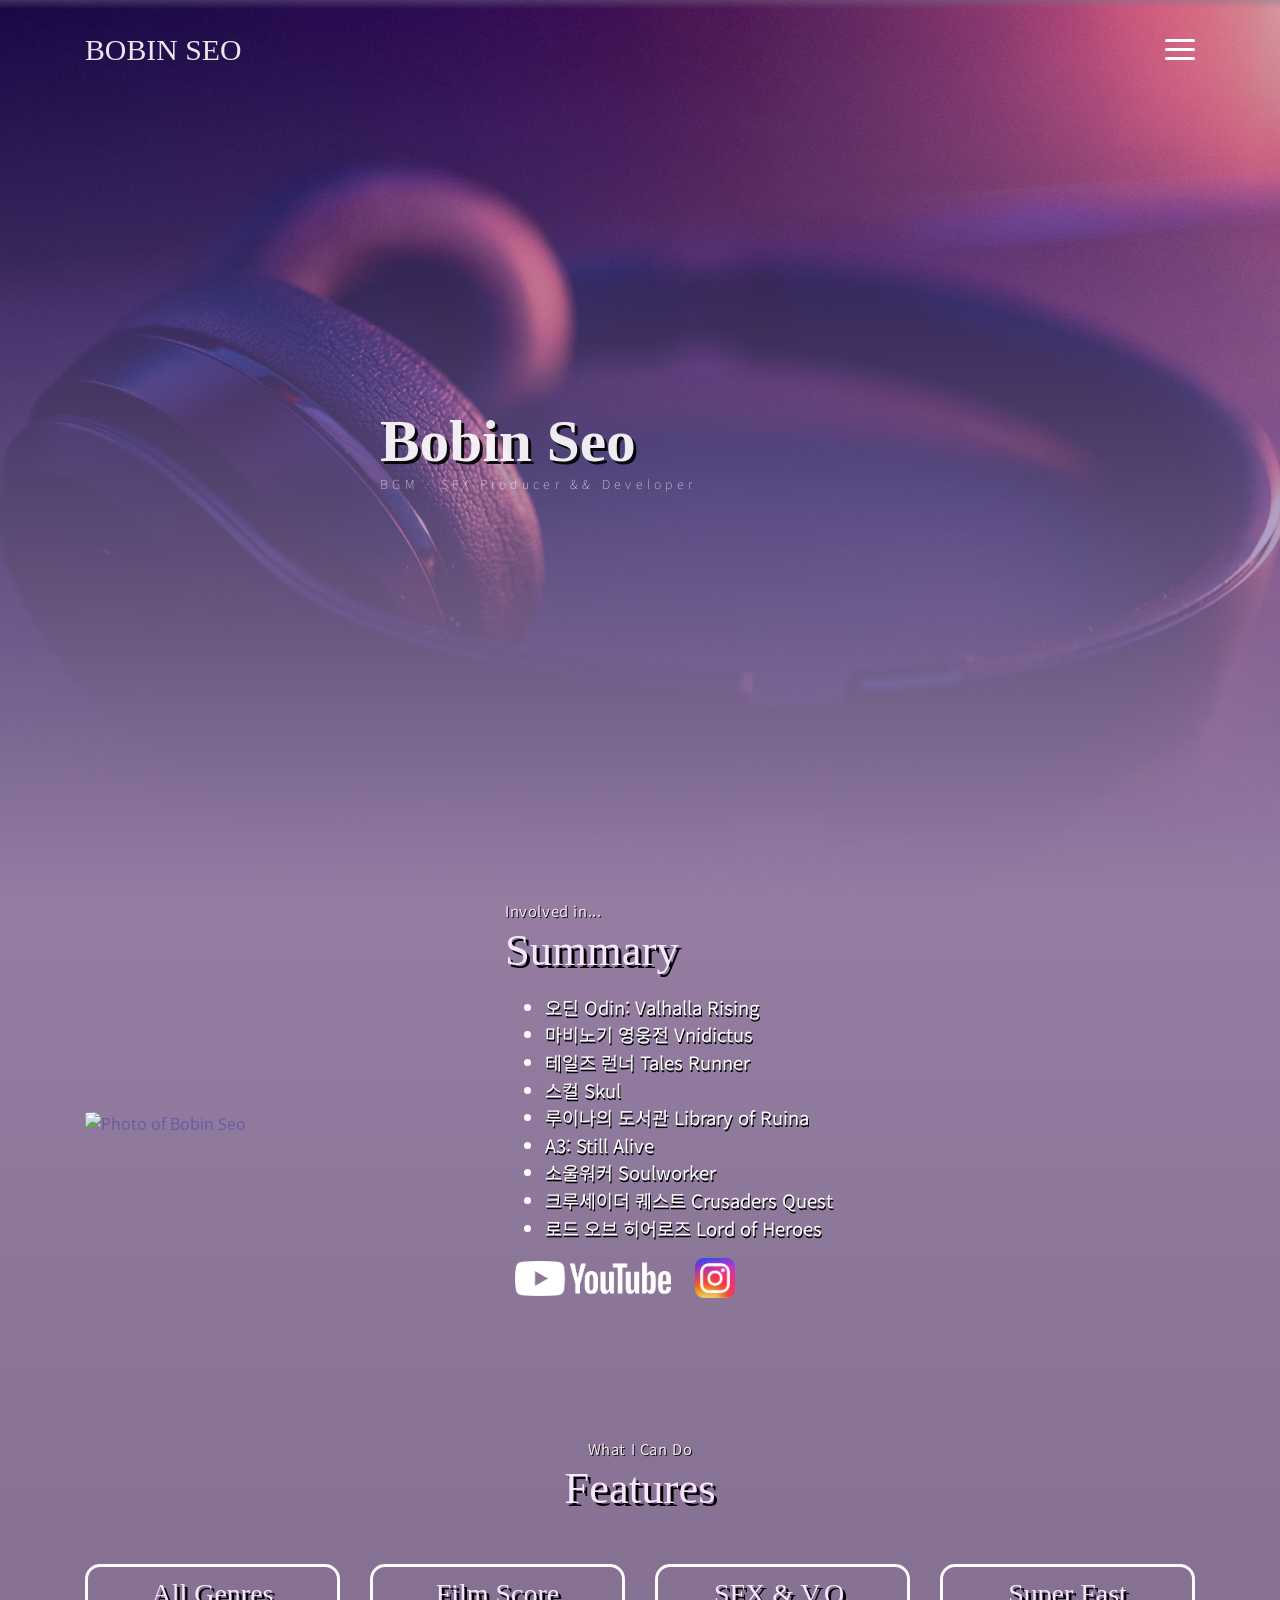
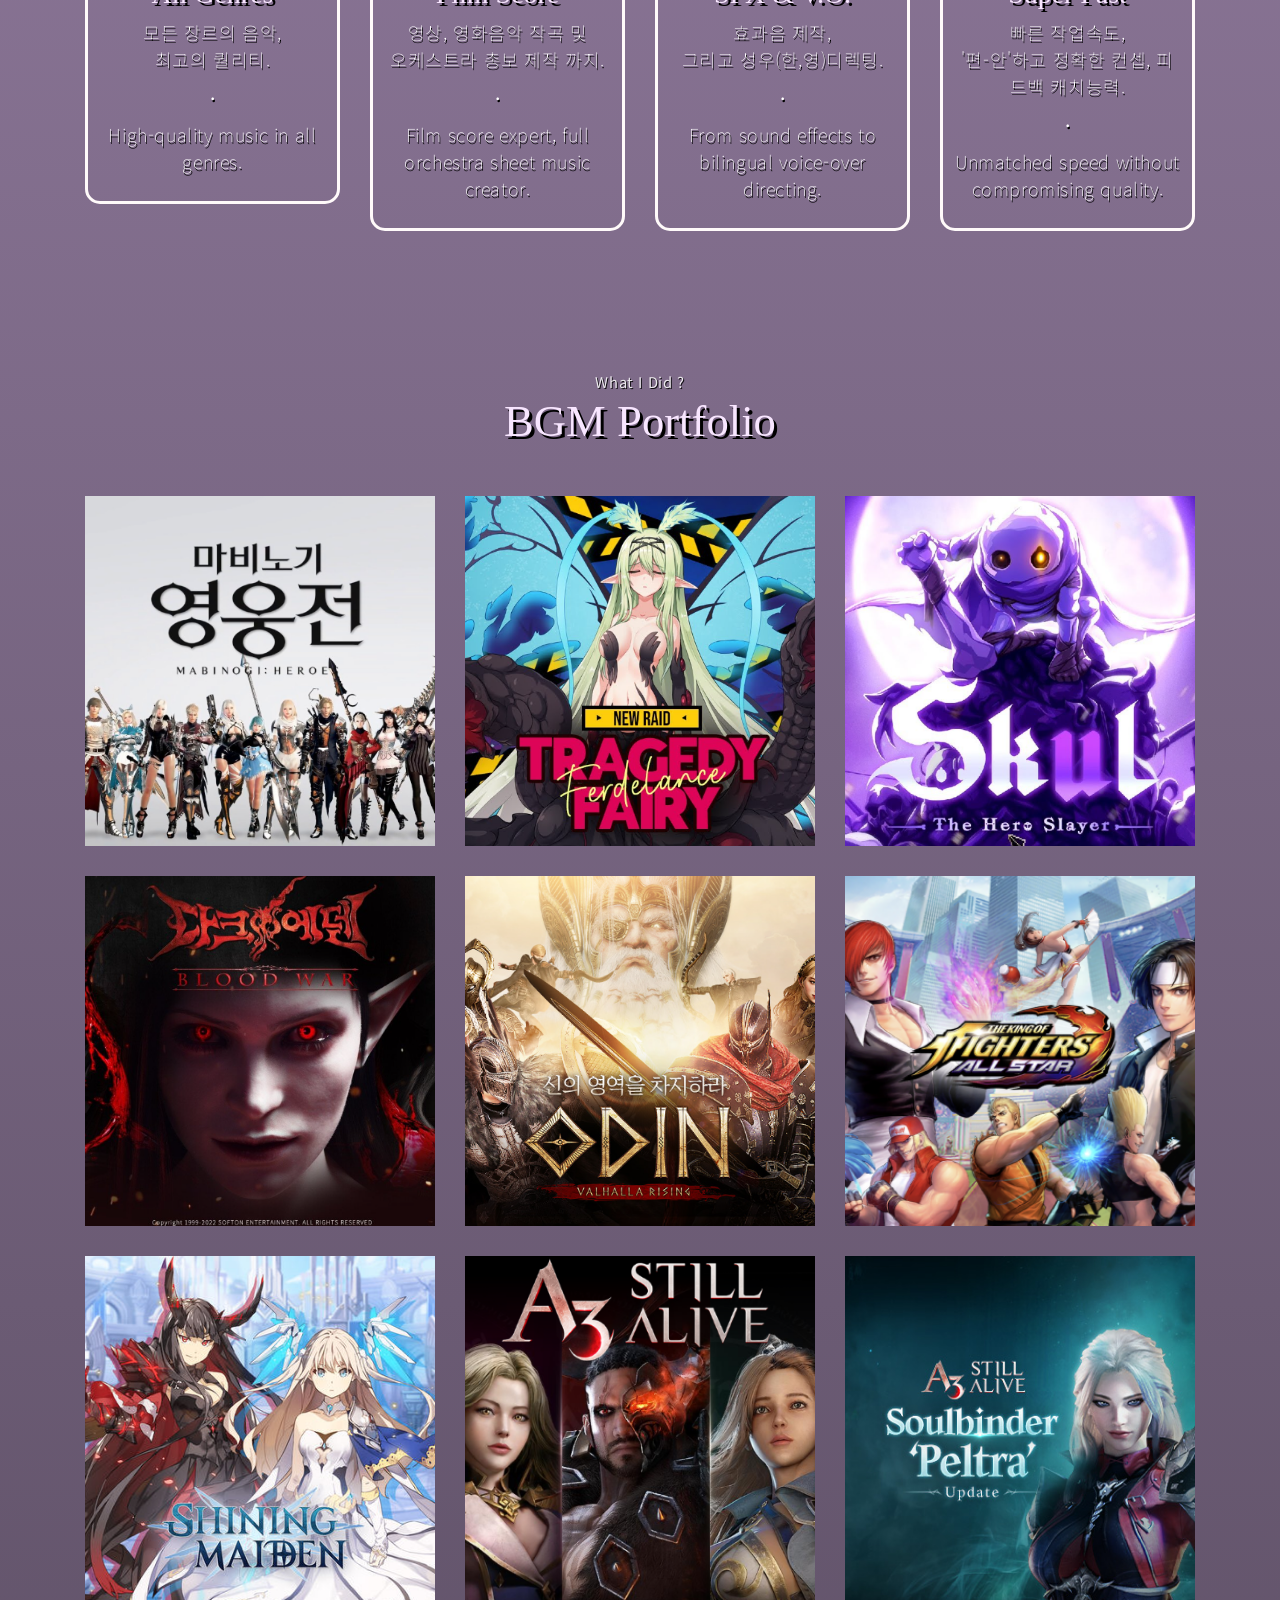
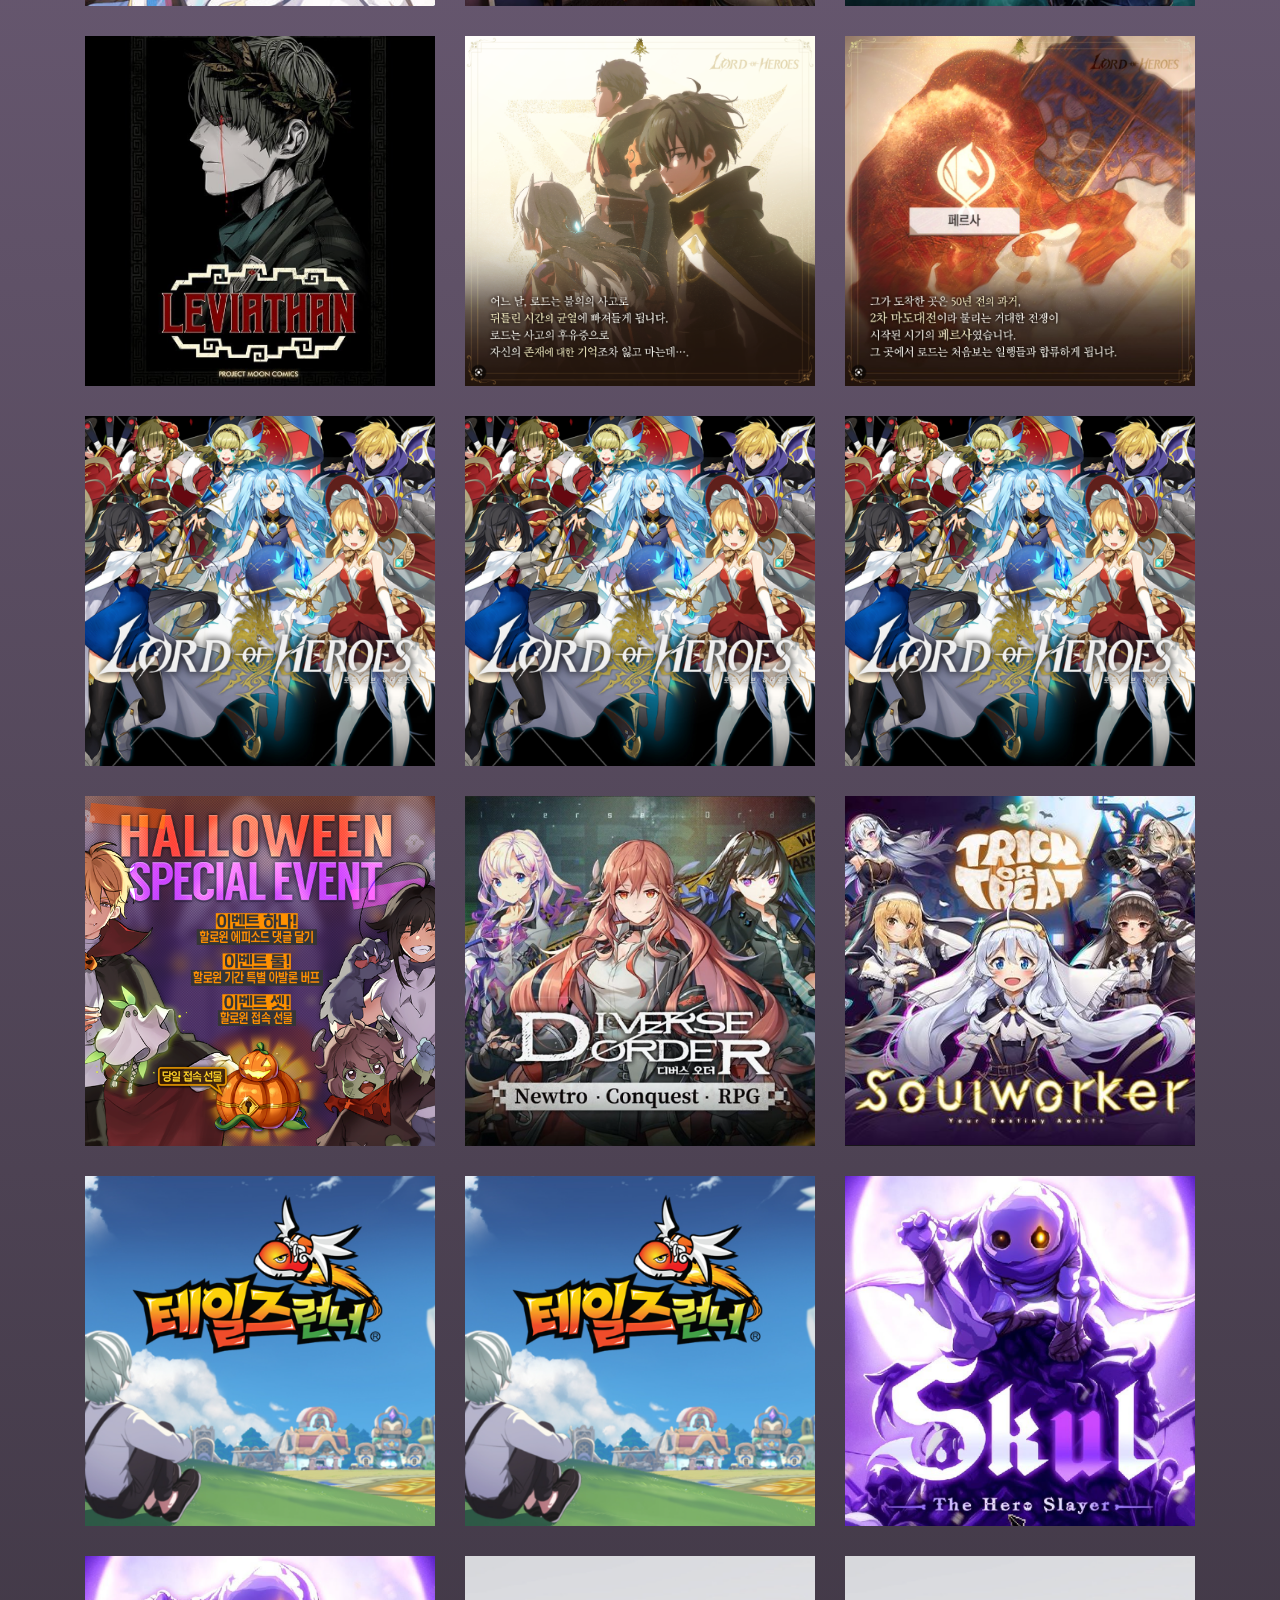
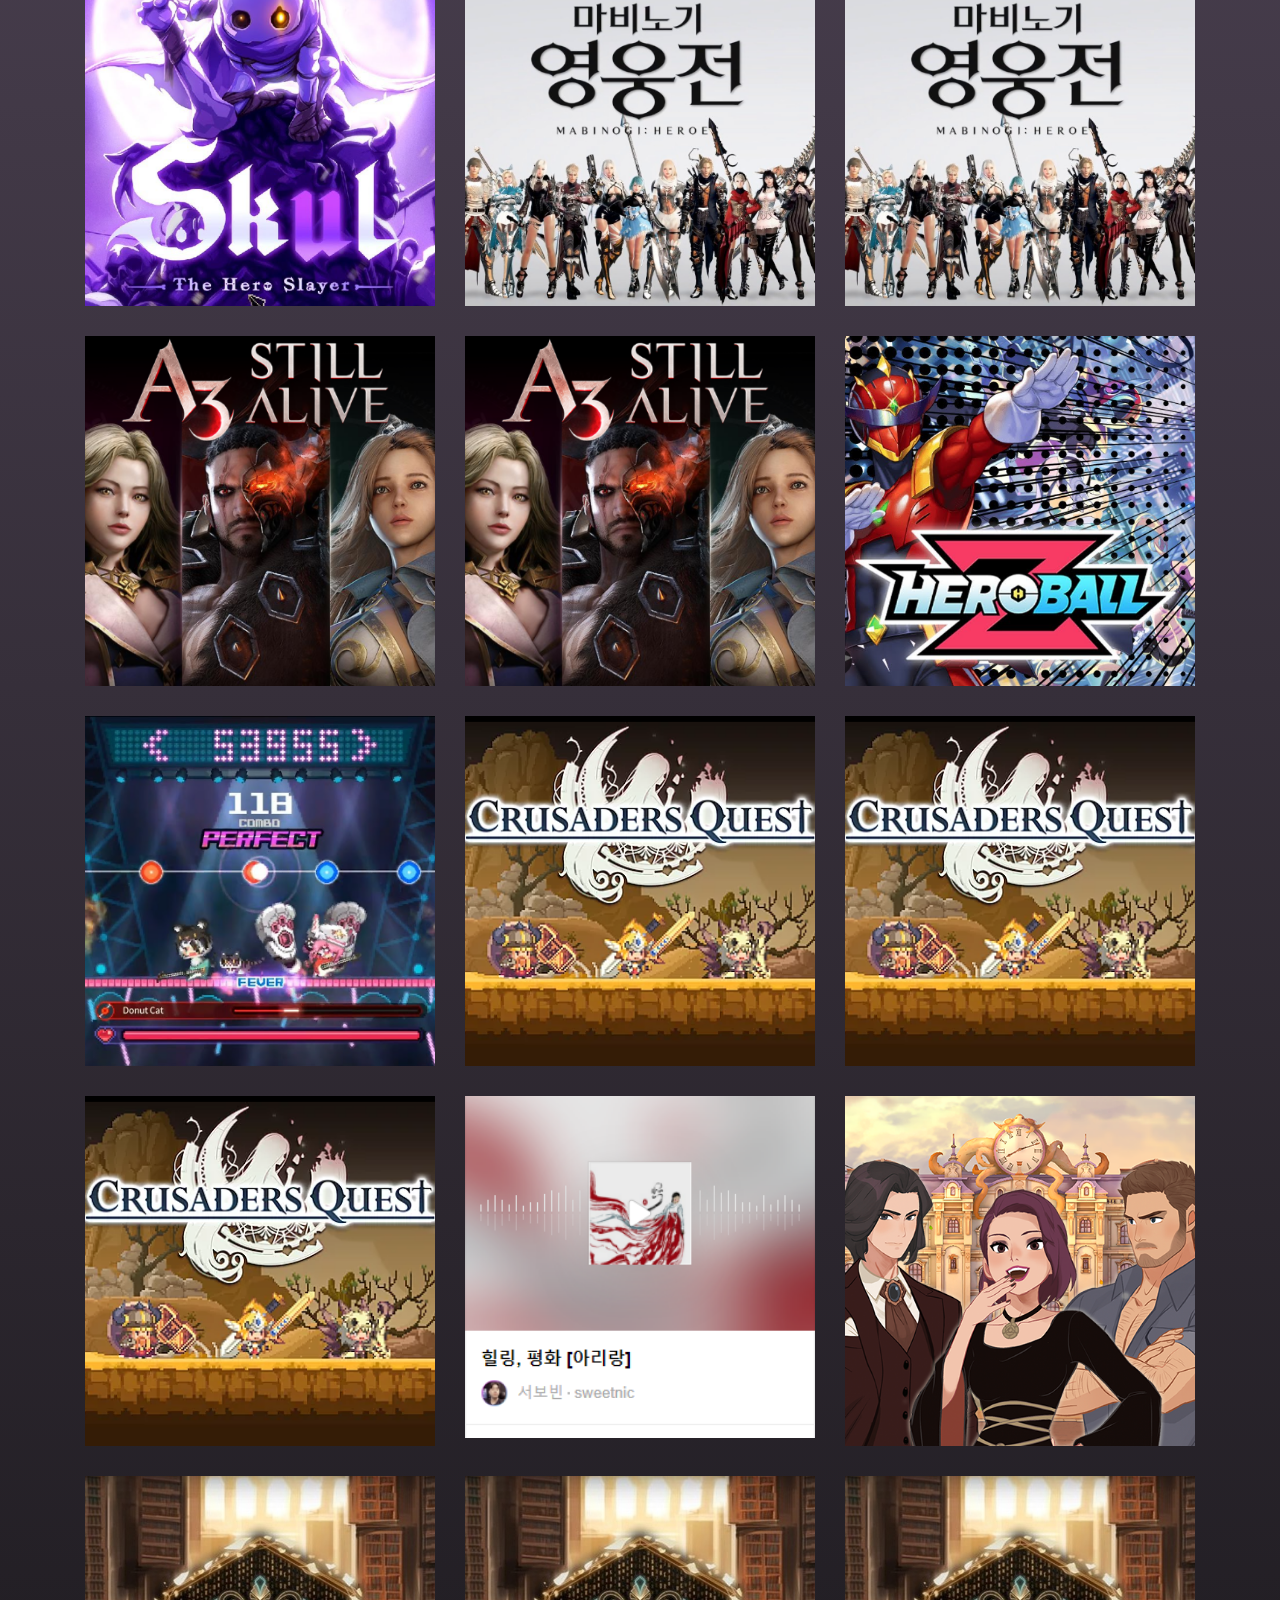
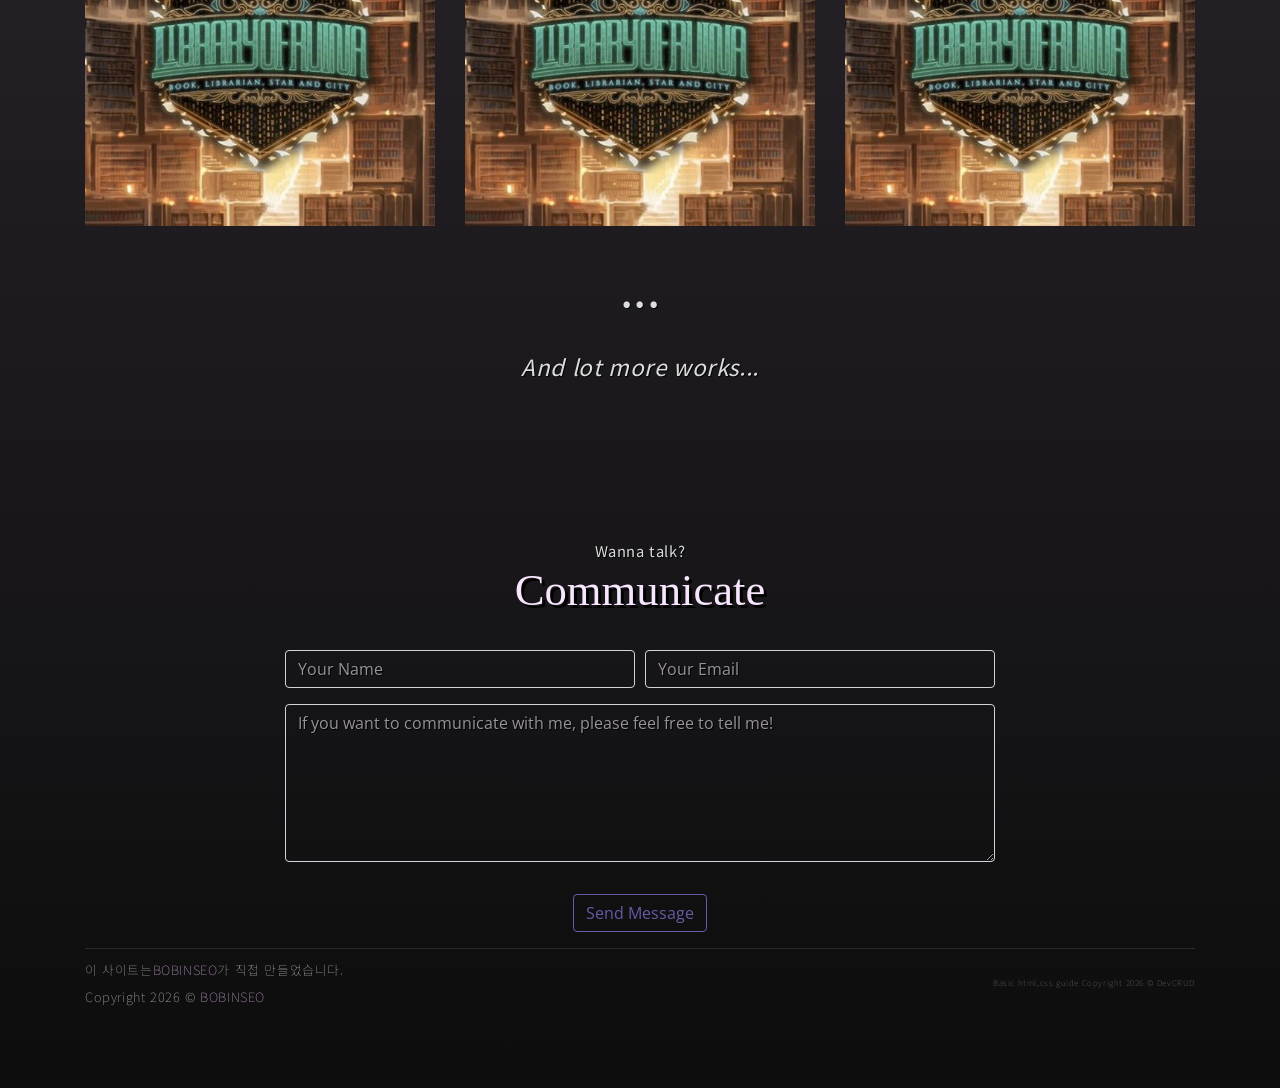
==== commit aab46cab: "feedbacj" ====
--- a/index.html
+++ b/index.html
@@ -141,7 +141,7 @@
                         <div class="body">
                             <i class="fa-solid fa-rocket"></i>
                             <h6 class="title">Super Fast</h6>
-                            <p class="feature-sub" style="font-family: 'Noto Sans KR', sans-serif;">빠른 작업속도,<br>'편-안'한 피드백 수용력.<br><span style="font-size: 2rem;">&#183;</span><br>Unmatched speed without compromising quality.</p>
+                            <p class="feature-sub" style="font-family: 'Noto Sans KR', sans-serif;">빠른 작업속도,<br>'편-안'하고 정확한 컨셉, 피드백 캐치능력.<br><span style="font-size: 2rem;">&#183;</span><br>Unmatched speed without compromising quality.</p>
                         </div>
                     </div>
                 </div>
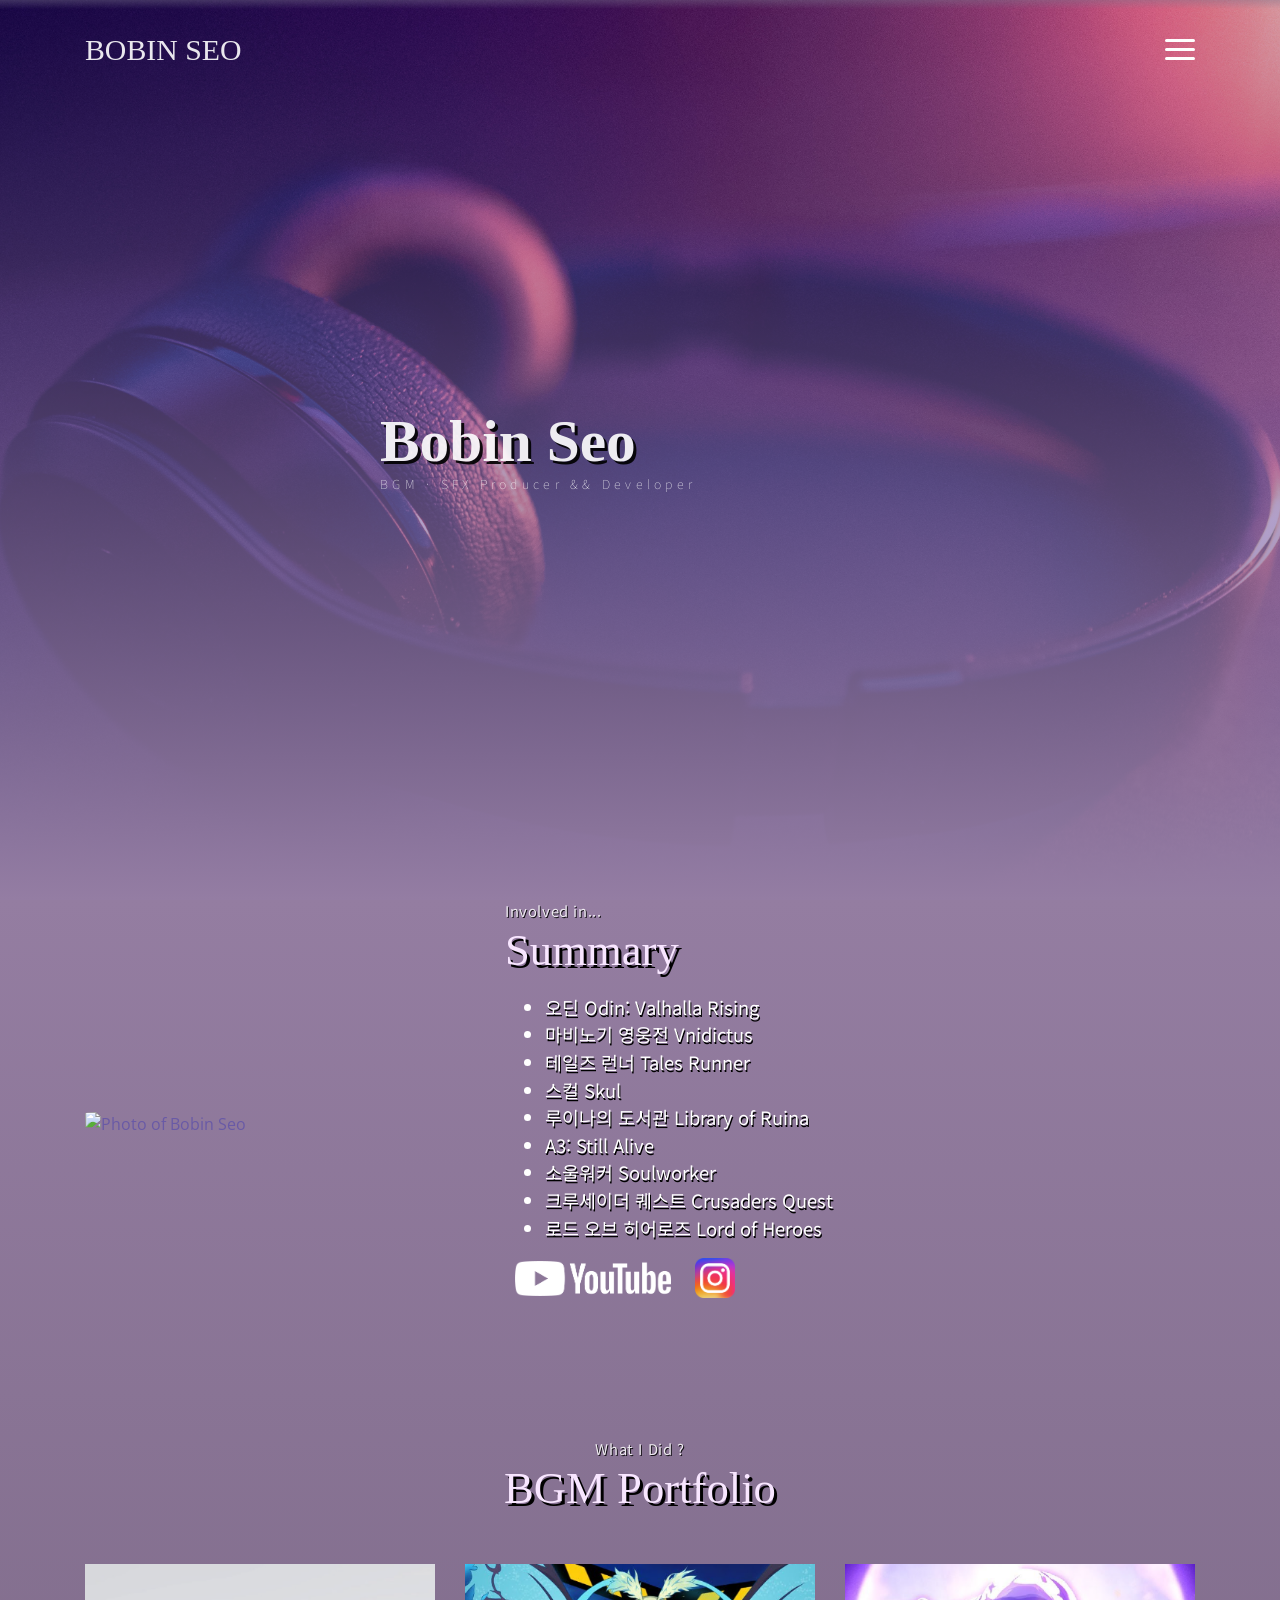
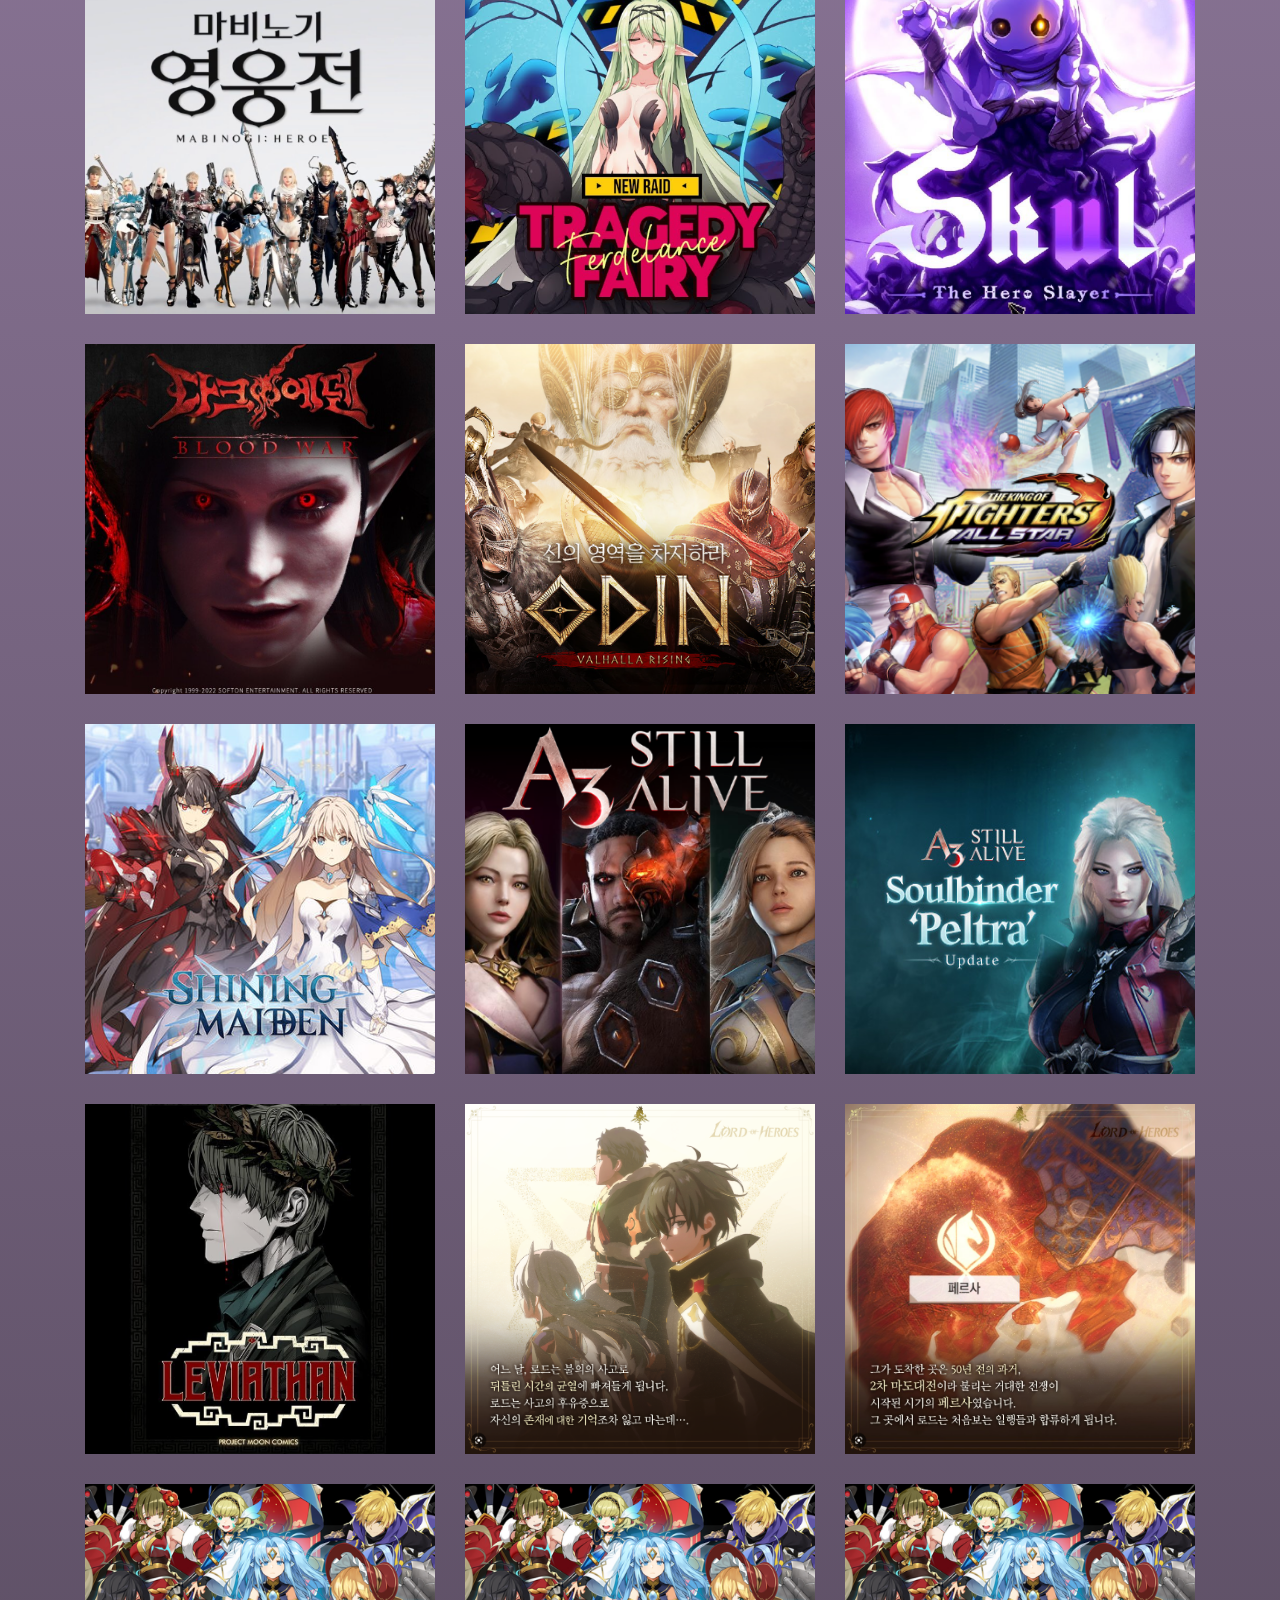
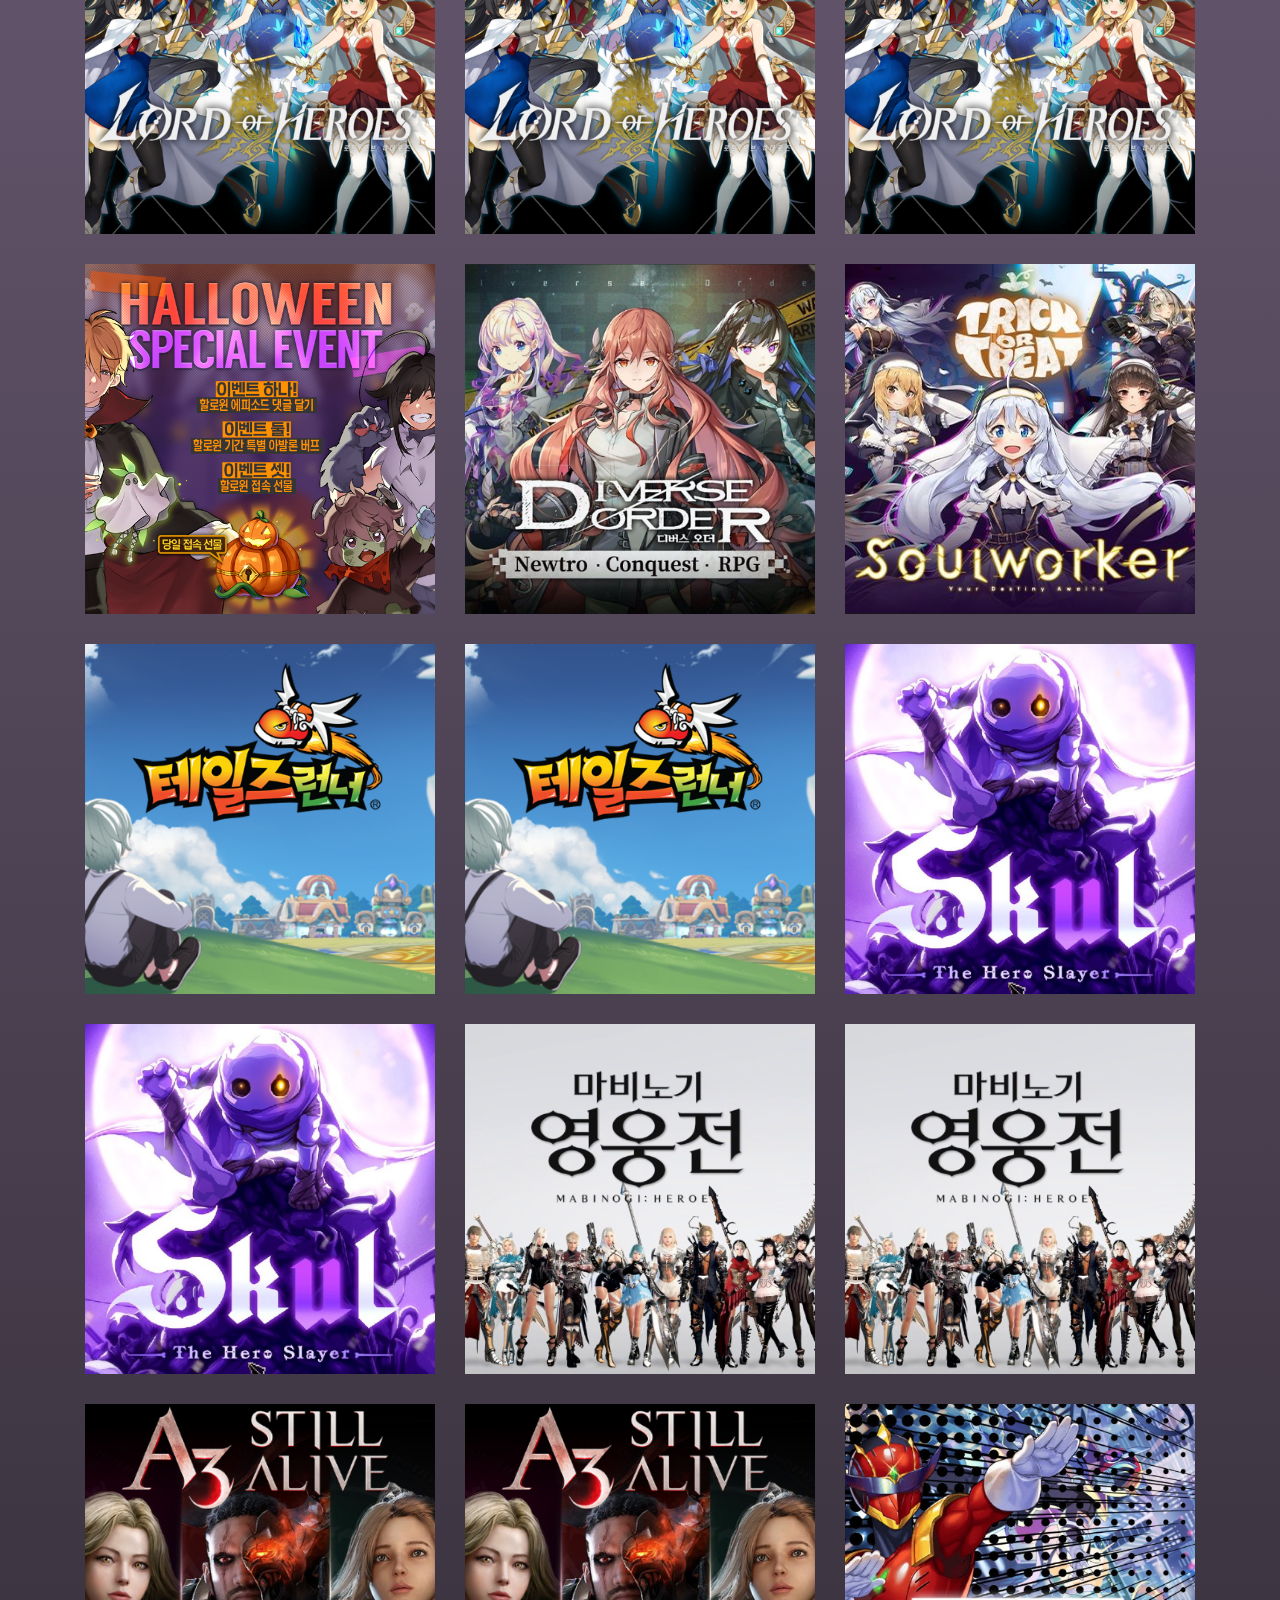
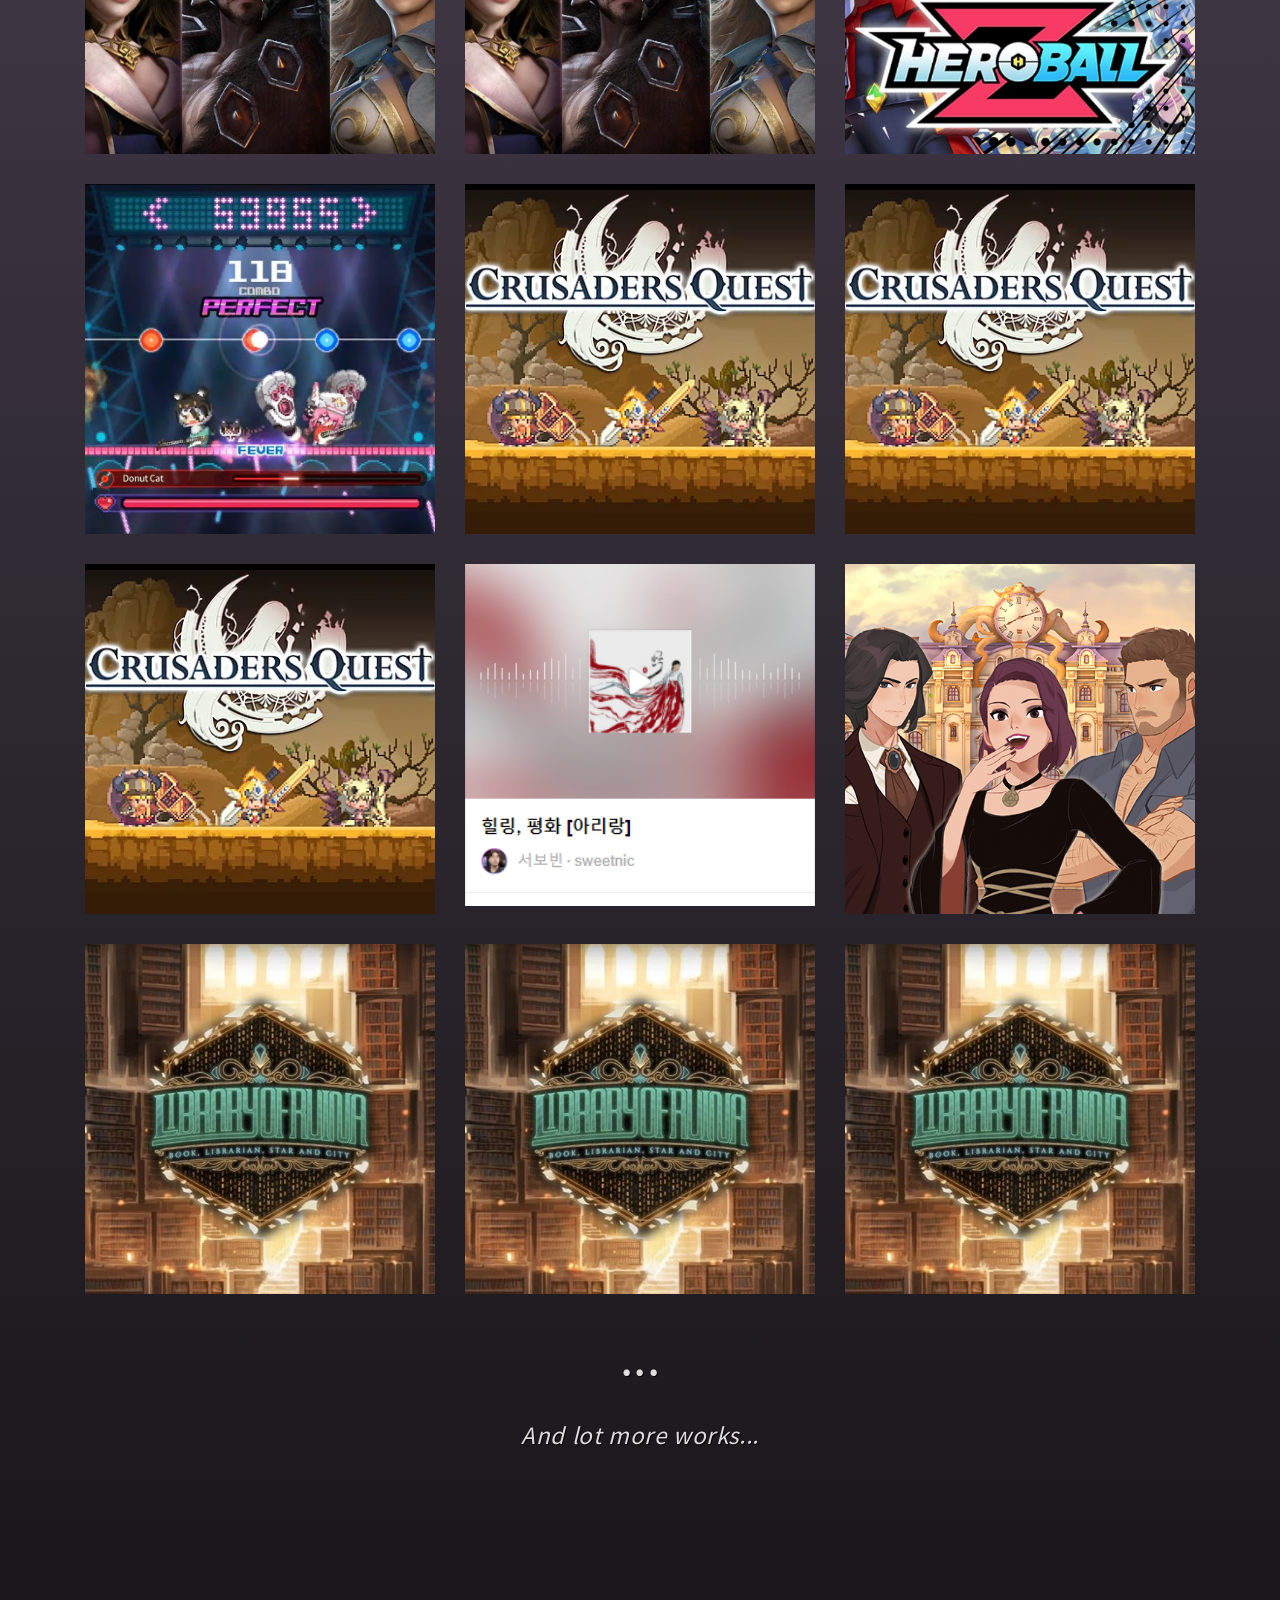
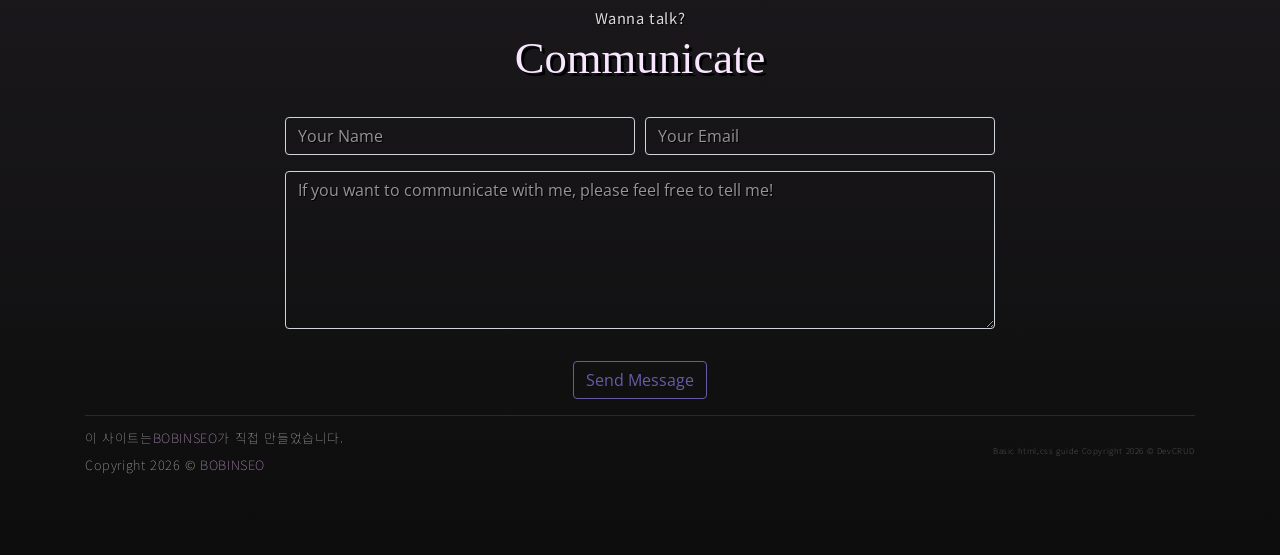
==== commit d6c3358e: "fix : featrue hide" ====
--- a/index.html
+++ b/index.html
@@ -103,12 +103,12 @@
     </section> <!-- end of about section -->
 
     <!-- Features = service section -->
-    <section class="section" id="service">
+    <!-- <section class="section" id="service">
         <div class="container text-center">
             <p class="section-subtitle">What I Can Do</p>
-            <h6 class="section-title mb-6">Features</h6>
+            <h6 class="section-title mb-6">Features</h6> -->
         <!-- row -->
-            <div class="row">
+            <!-- <div class="row">
                 <div class="col-md-6 col-lg-3 service-card-container">
                     <div class="service-card">
                         <div class="body">
@@ -145,9 +145,9 @@
                         </div>
                     </div>
                 </div>
-            </div><!-- end of row -->
-        </div>
-    </section><!-- end of service section -->
+            </div>--><!-- end of row -->
+        <!--</div> 
+    </section>--><!-- end of service section -->
 
     <!-- portfolio section -->
     <section class="section" id="portfolio">
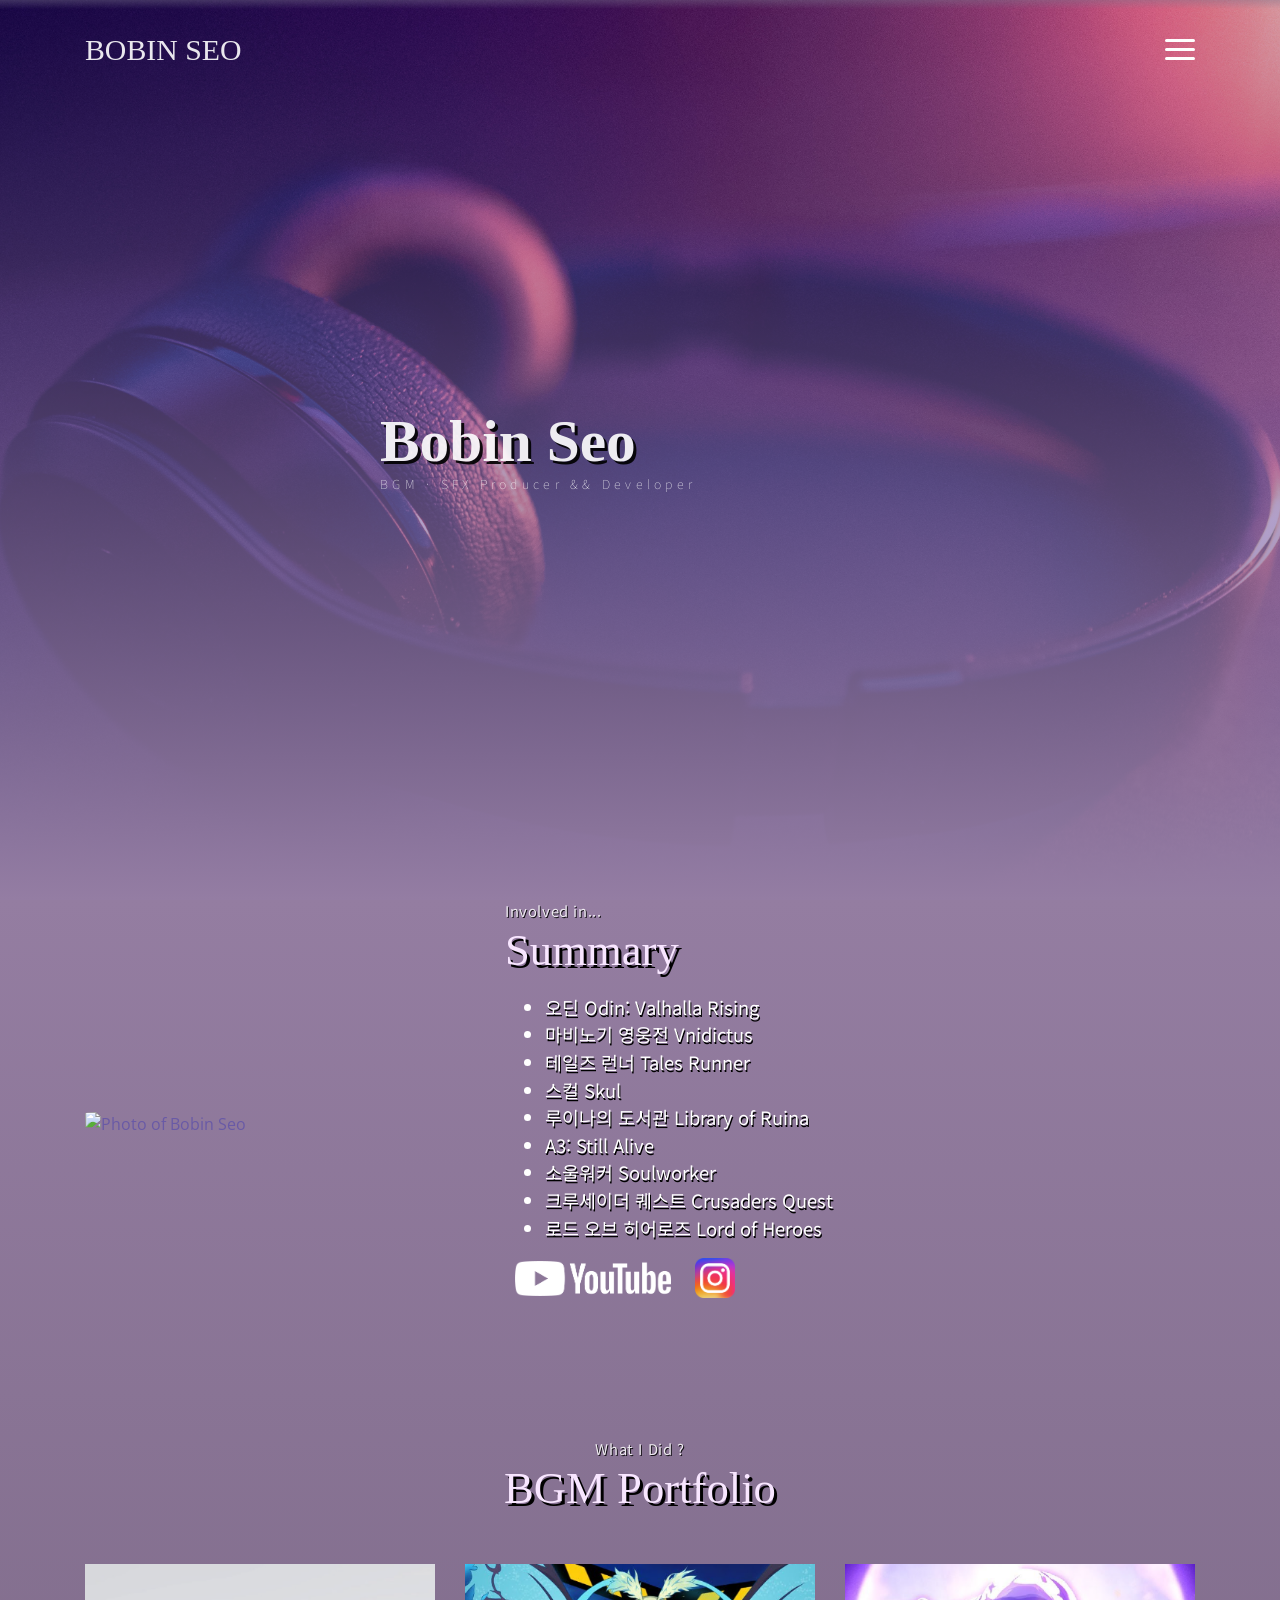
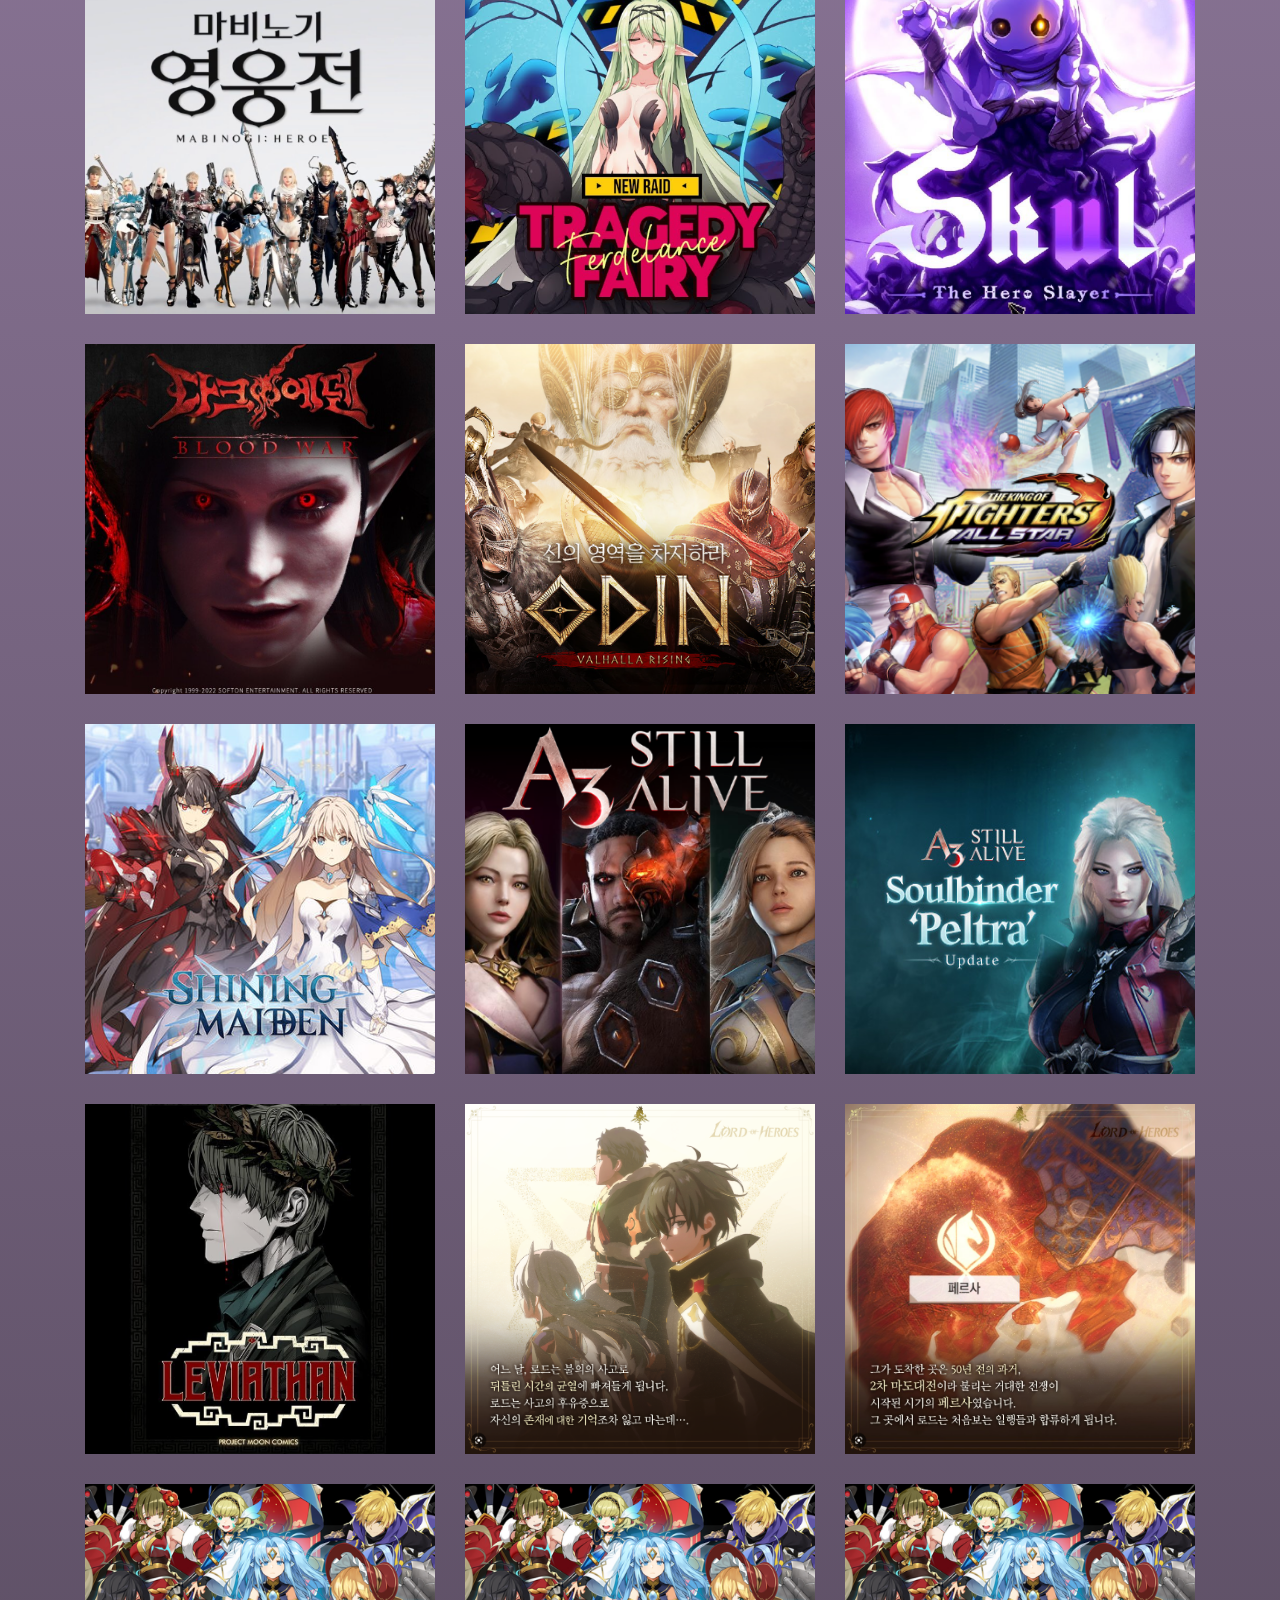
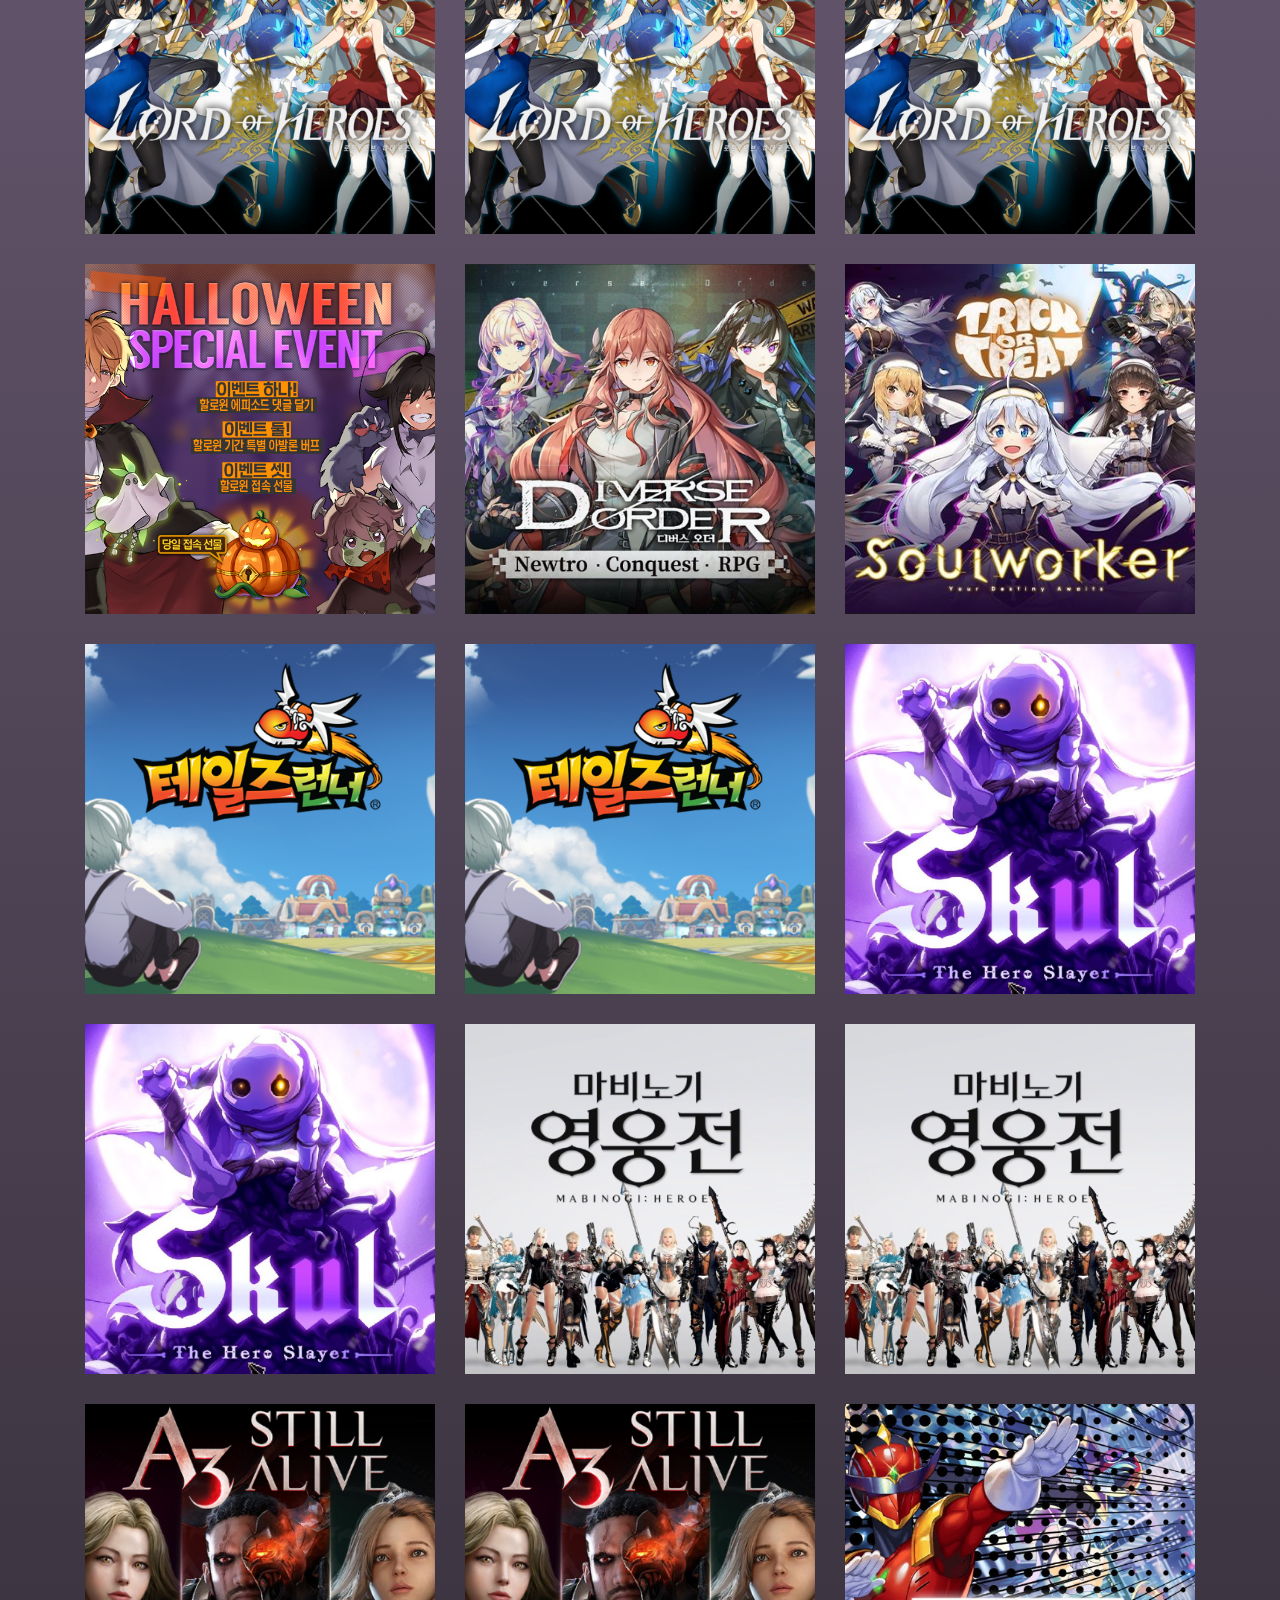
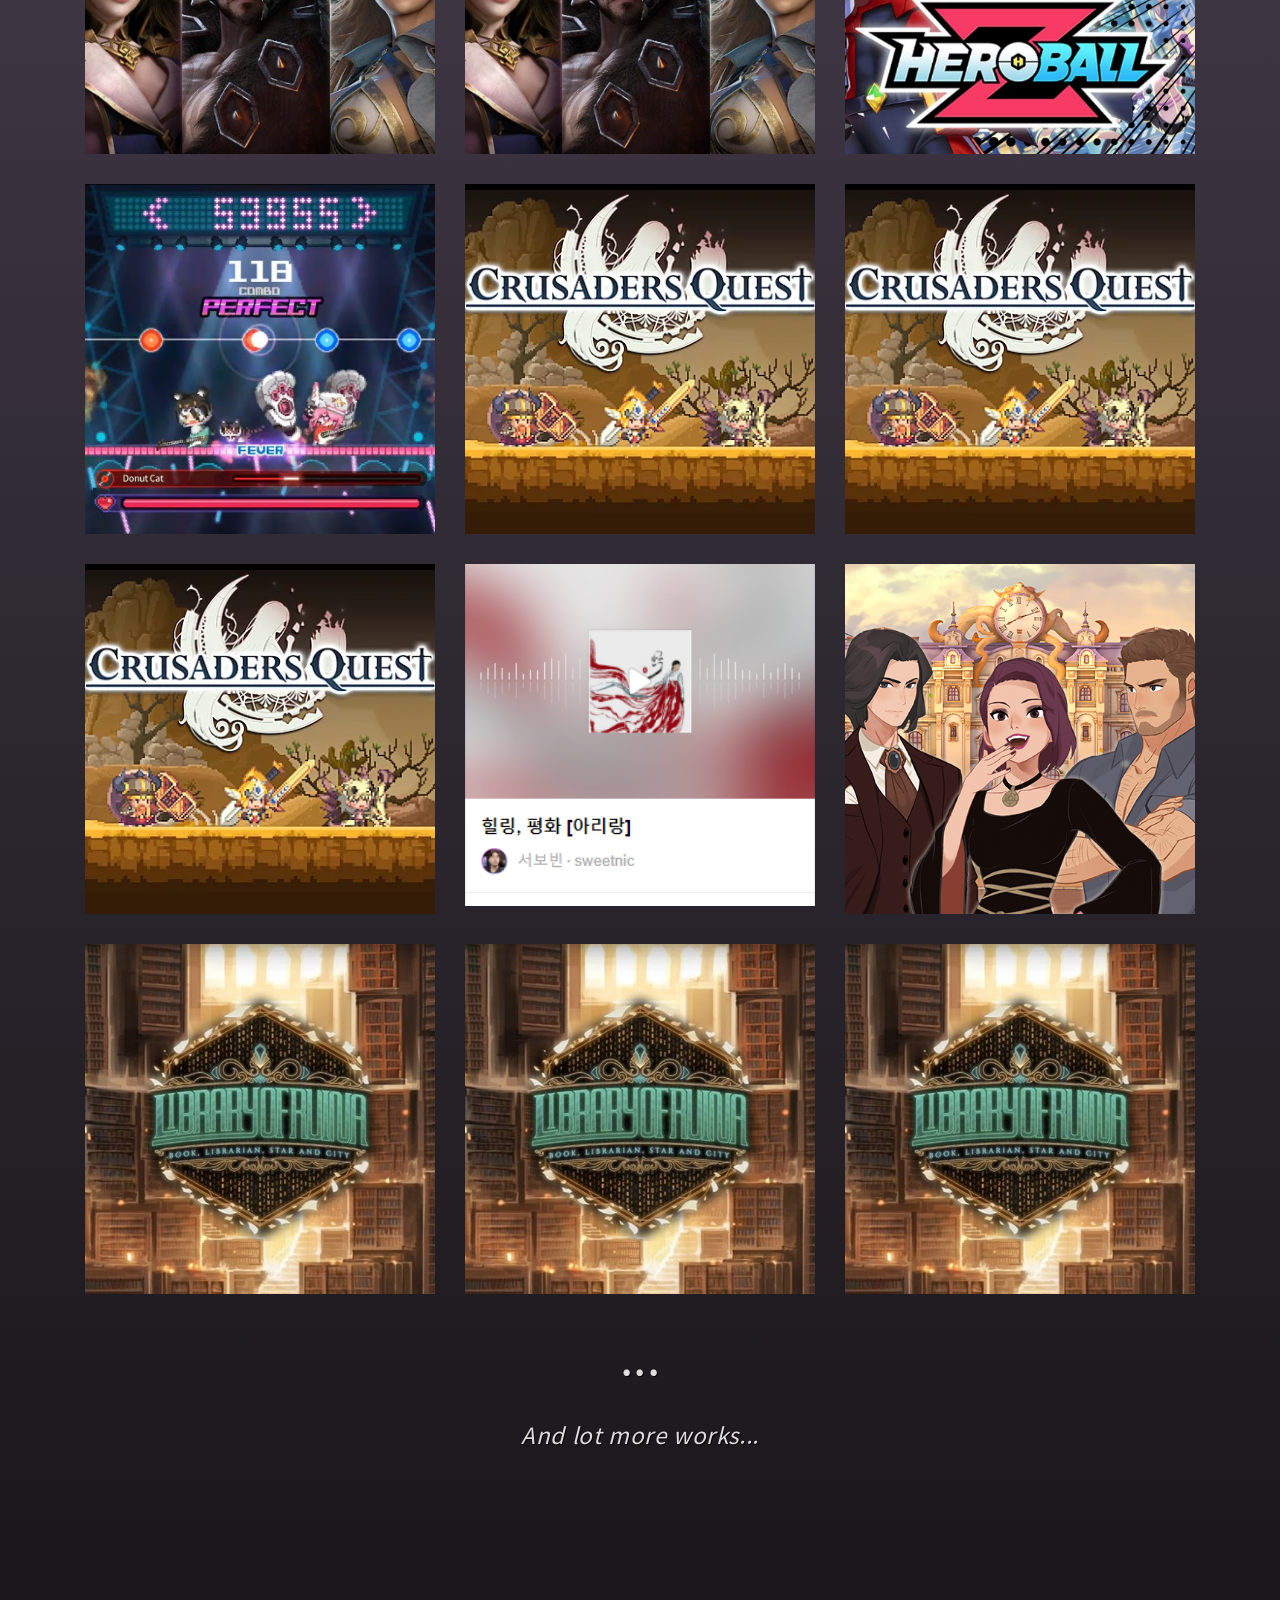
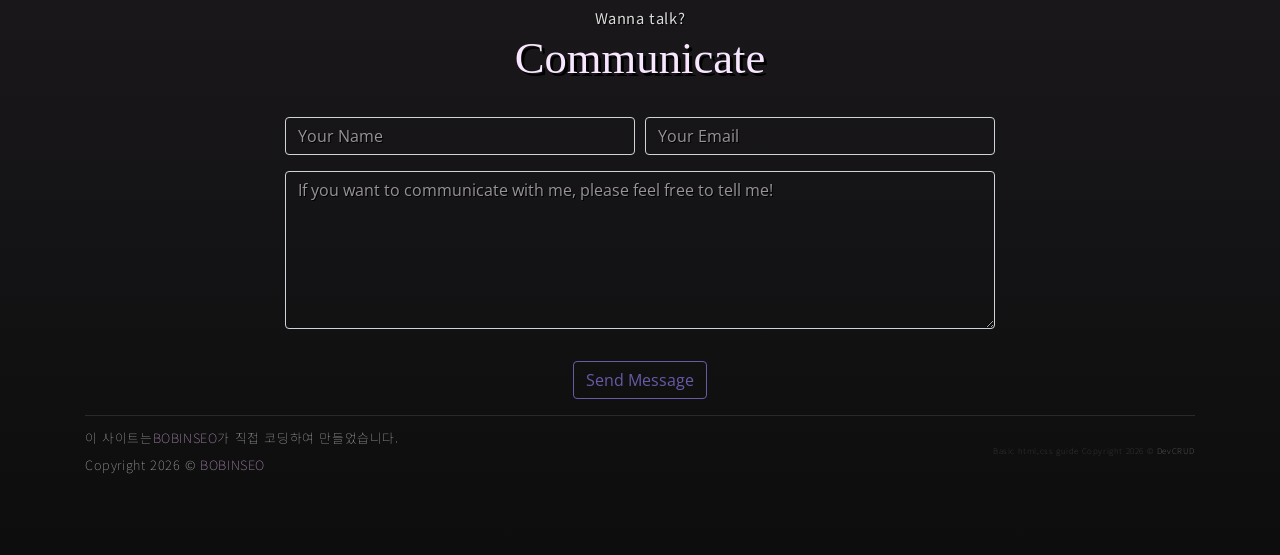
==== commit 83bff821: "fix : copyright 수정" ====
--- a/index.html
+++ b/index.html
@@ -666,10 +666,10 @@
     <!-- footer -->
     <div class="container">
         <footer class="footer">
-            <p class="mb-0" style="color: darkgray;">이 사이트는<a href="#home" style="color: #b692be;">BOBINSEO</a>가 직접 만들었습니다.
+            <p class="mb-0" style="color: darkgray;">이 사이트는<a href="#home" style="color: #b692be;">BOBINSEO</a>가 직접 코딩하여 만들었습니다.
                 <br>Copyright <script>document.write(new Date().getFullYear())</script> &copy; <a href="#home" style="color: #b692be;">BOBINSEO</a>
             </p>
-            <p class="mb-0" style="font-size: 0.5rem; text-align: right; color: rgb(109, 109, 109);">Basic html,css guide Copyright <script>document.write(new Date().getFullYear())</script> &copy; <a href="https://devcrud.com/" style="color: rgb(109, 109, 109);">DevCRUD</a></p>
+            <p class="mb-0" style="font-size: 0.5rem; text-align: right; color: rgb(68, 68, 68);">Basic html,css guide Copyright <script>document.write(new Date().getFullYear())</script> &copy; <a href="https://devcrud.com/" style="color: rgb(109, 109, 109);">DevCRUD</a></p>
         </footer>
     </div> <!-- end of page footer -->
 	
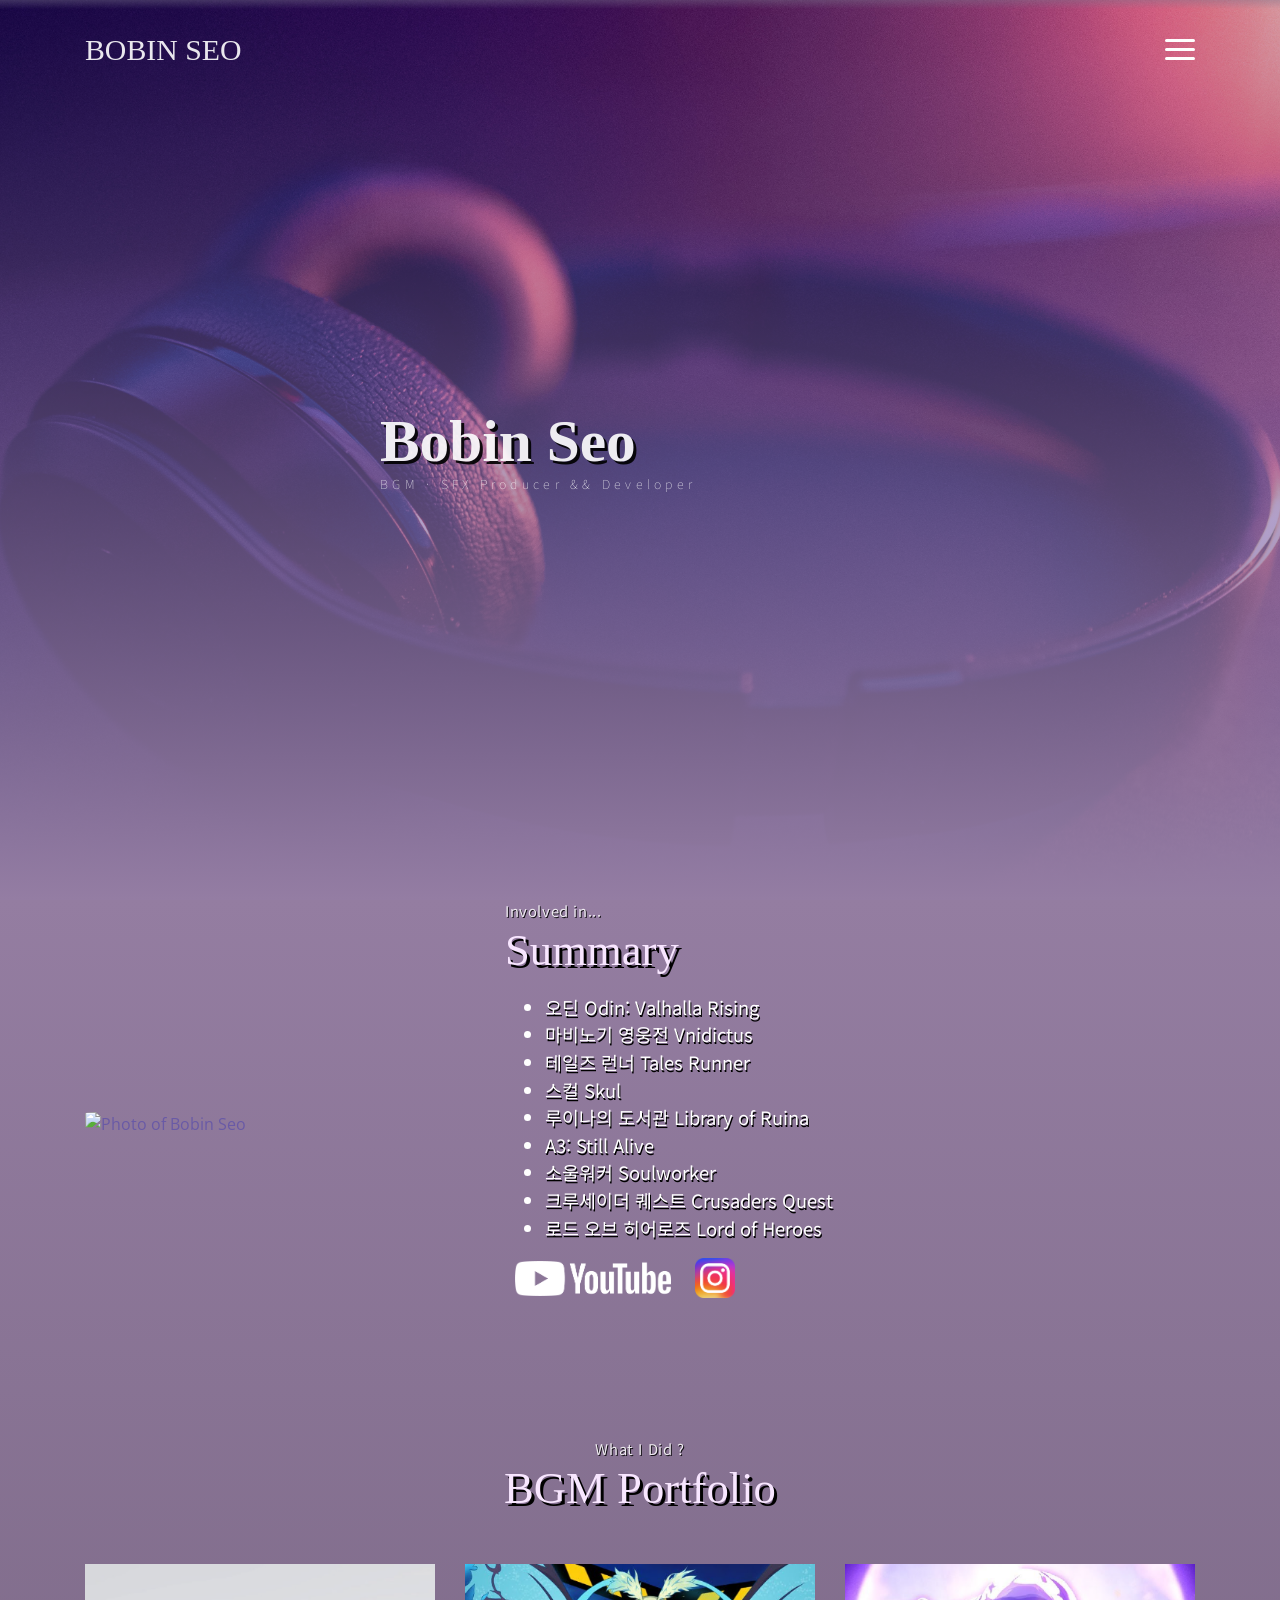
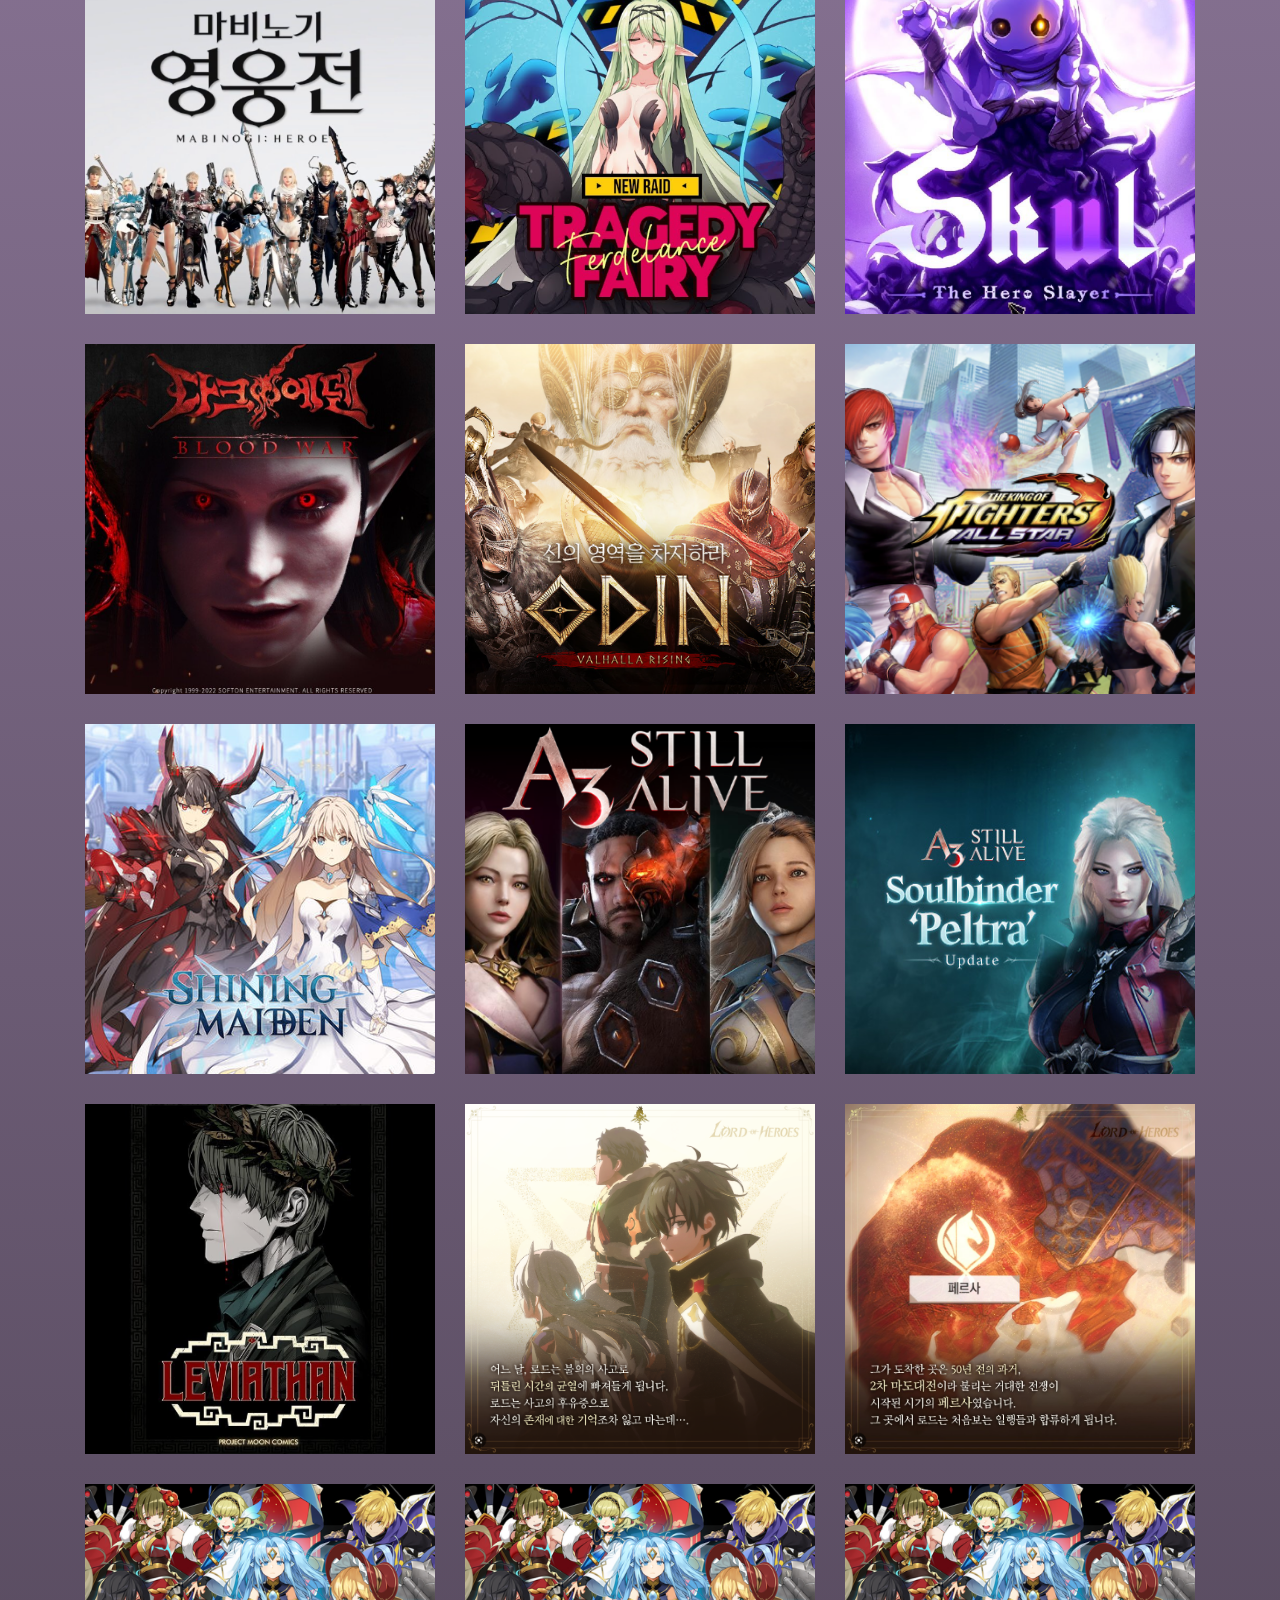
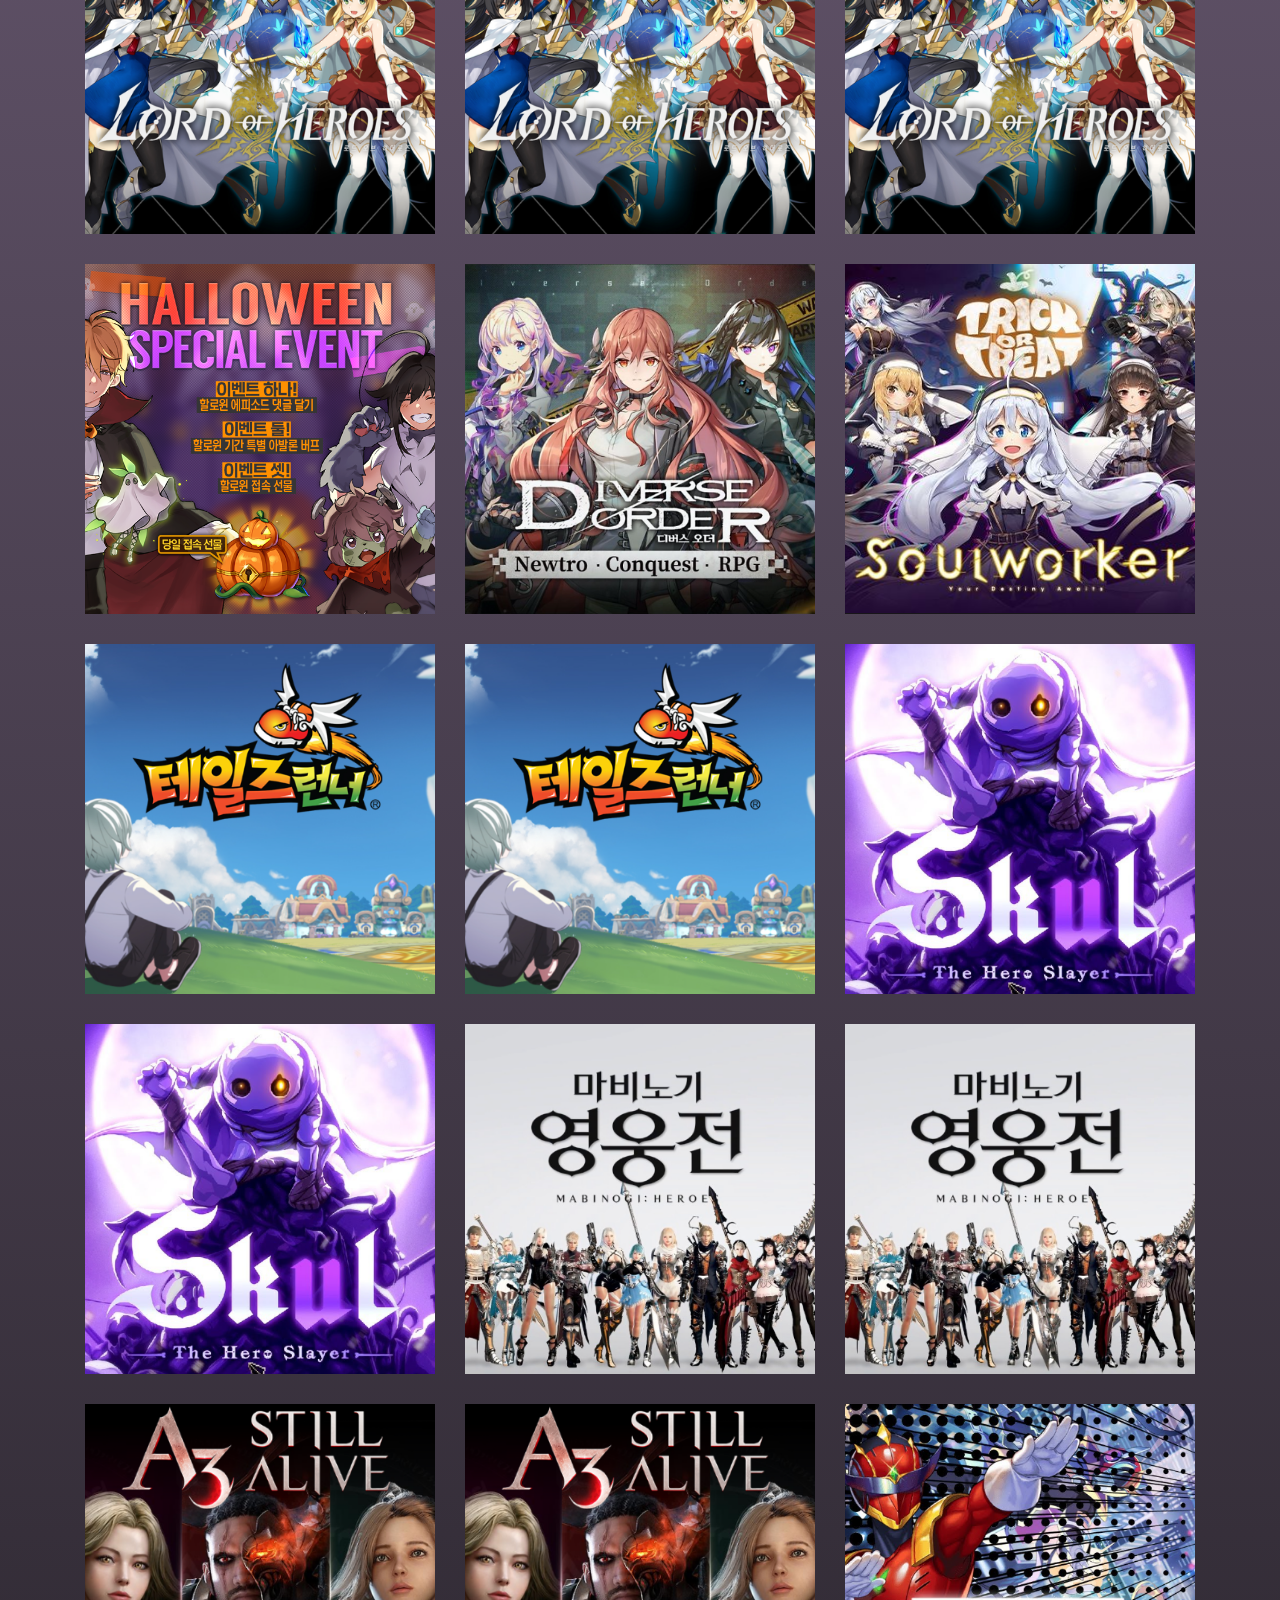
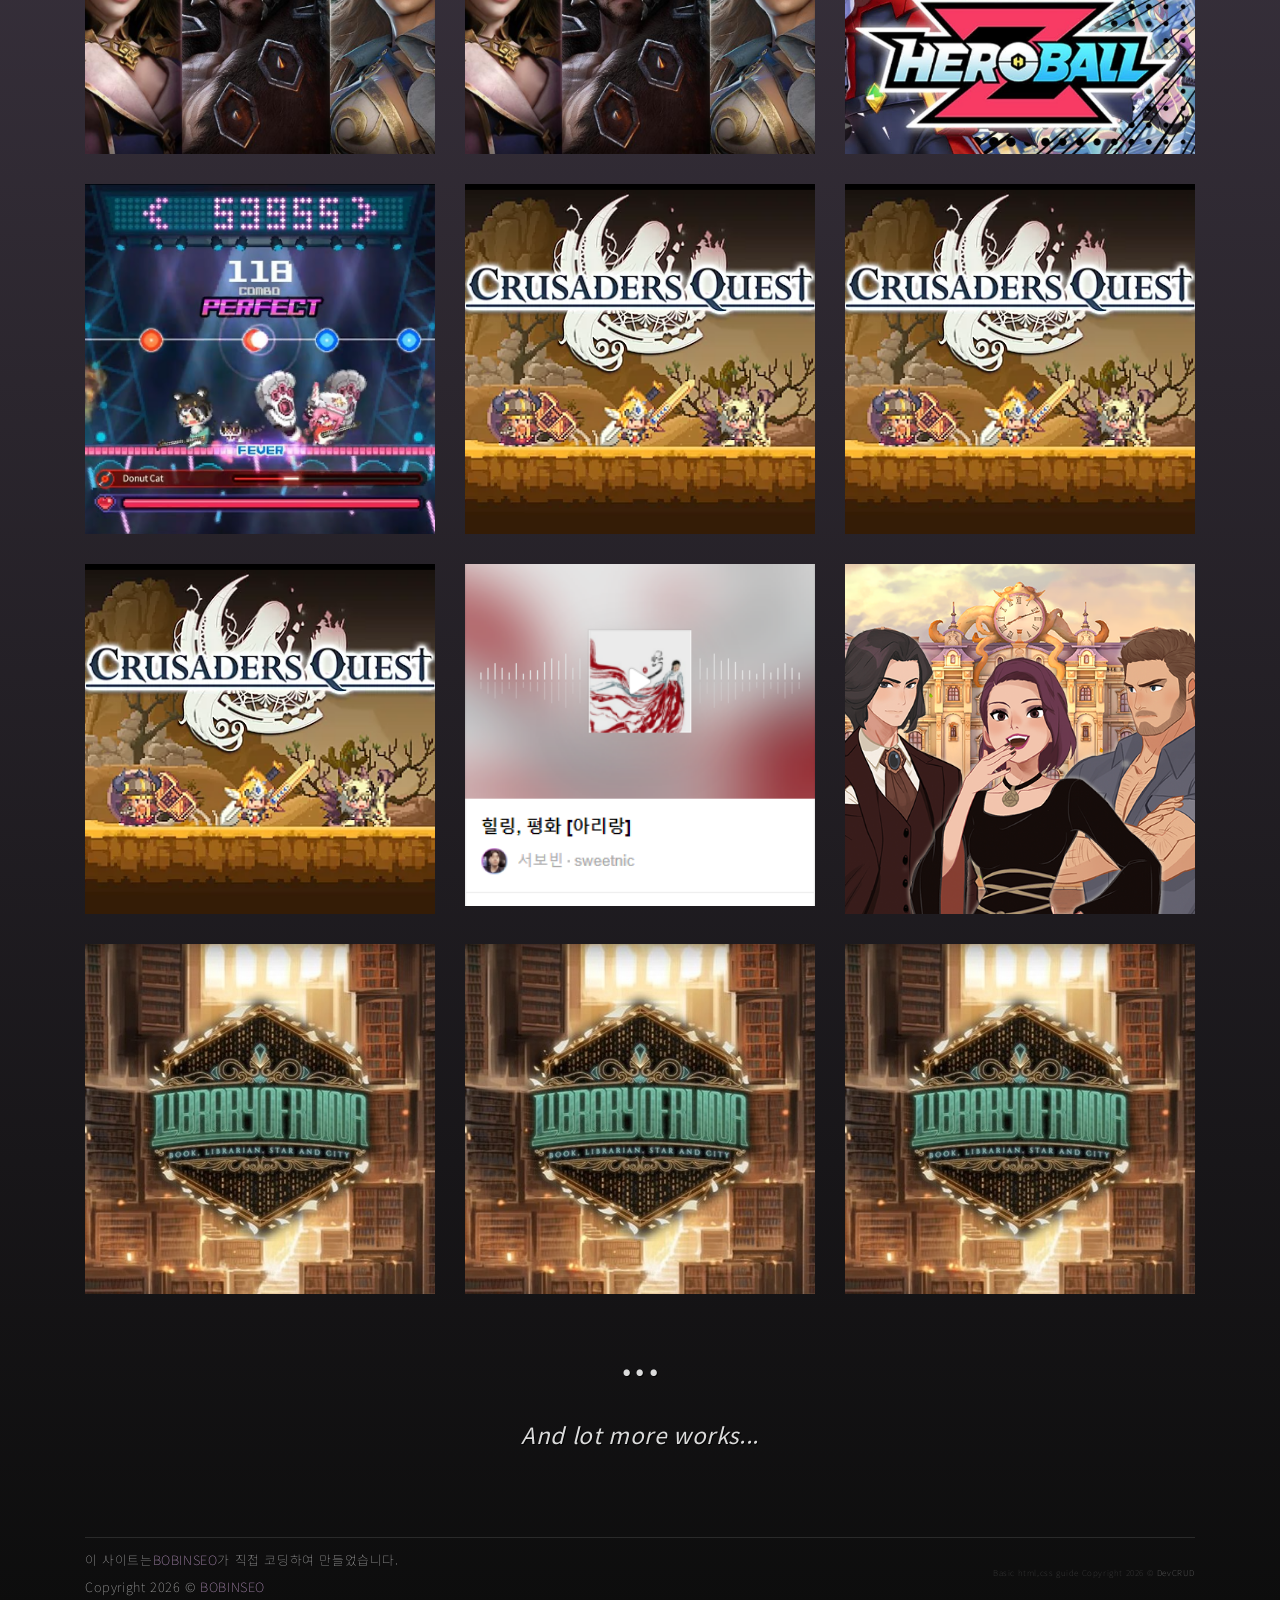
==== commit 82e428f2: "커뮤티케이션 없애기" ====
--- a/index.html
+++ b/index.html
@@ -634,12 +634,13 @@
         </div>
     </section> <!-- end of portfolio section -->
 
+    <!--####이메일 섹션####-->
     <!-- Communicate section -->
-    <section class="section" id="Communicate">
+    <!-- <section class="section" id="Communicate"> 
         <div class="container text-center">
             <p class="section-subtitle">Wanna talk?</p>
             <h6 class="section-title mb-5">Communicate</h6>
-            <!-- Communicate form -->
+        
             <form method="POST" action="https://script.google.com/macros/s/AKfycbwmR8qXSwYv4N0PZ-IgK5-ENXLU_ZGNbh793o7oI34B3dwkcX5-aChlXpeaMcL01X7oUg/exec" class="gform col-md-10 col-lg-8 m-auto">
                 <div class="form-row">
                     <div class="form-group col-sm-6">
@@ -656,12 +657,12 @@
                     </div>
                 </div>  
                 <div style="display:none" class="thankyou_message">
-                    <!-- You can customize the thankyou message by editing the code below -->
                     <h2>Thanks for <em>Communicating</em> me! I will get back to you soon!</h2>
                    </div>
-            </form><!-- end of Communicate form -->
-        </div><!-- end of container -->
-    </sectio><!-- end of Communicate section -->
+            </form>
+            
+        </div>
+    </sectio> -->
 
     <!-- footer -->
     <div class="container">
